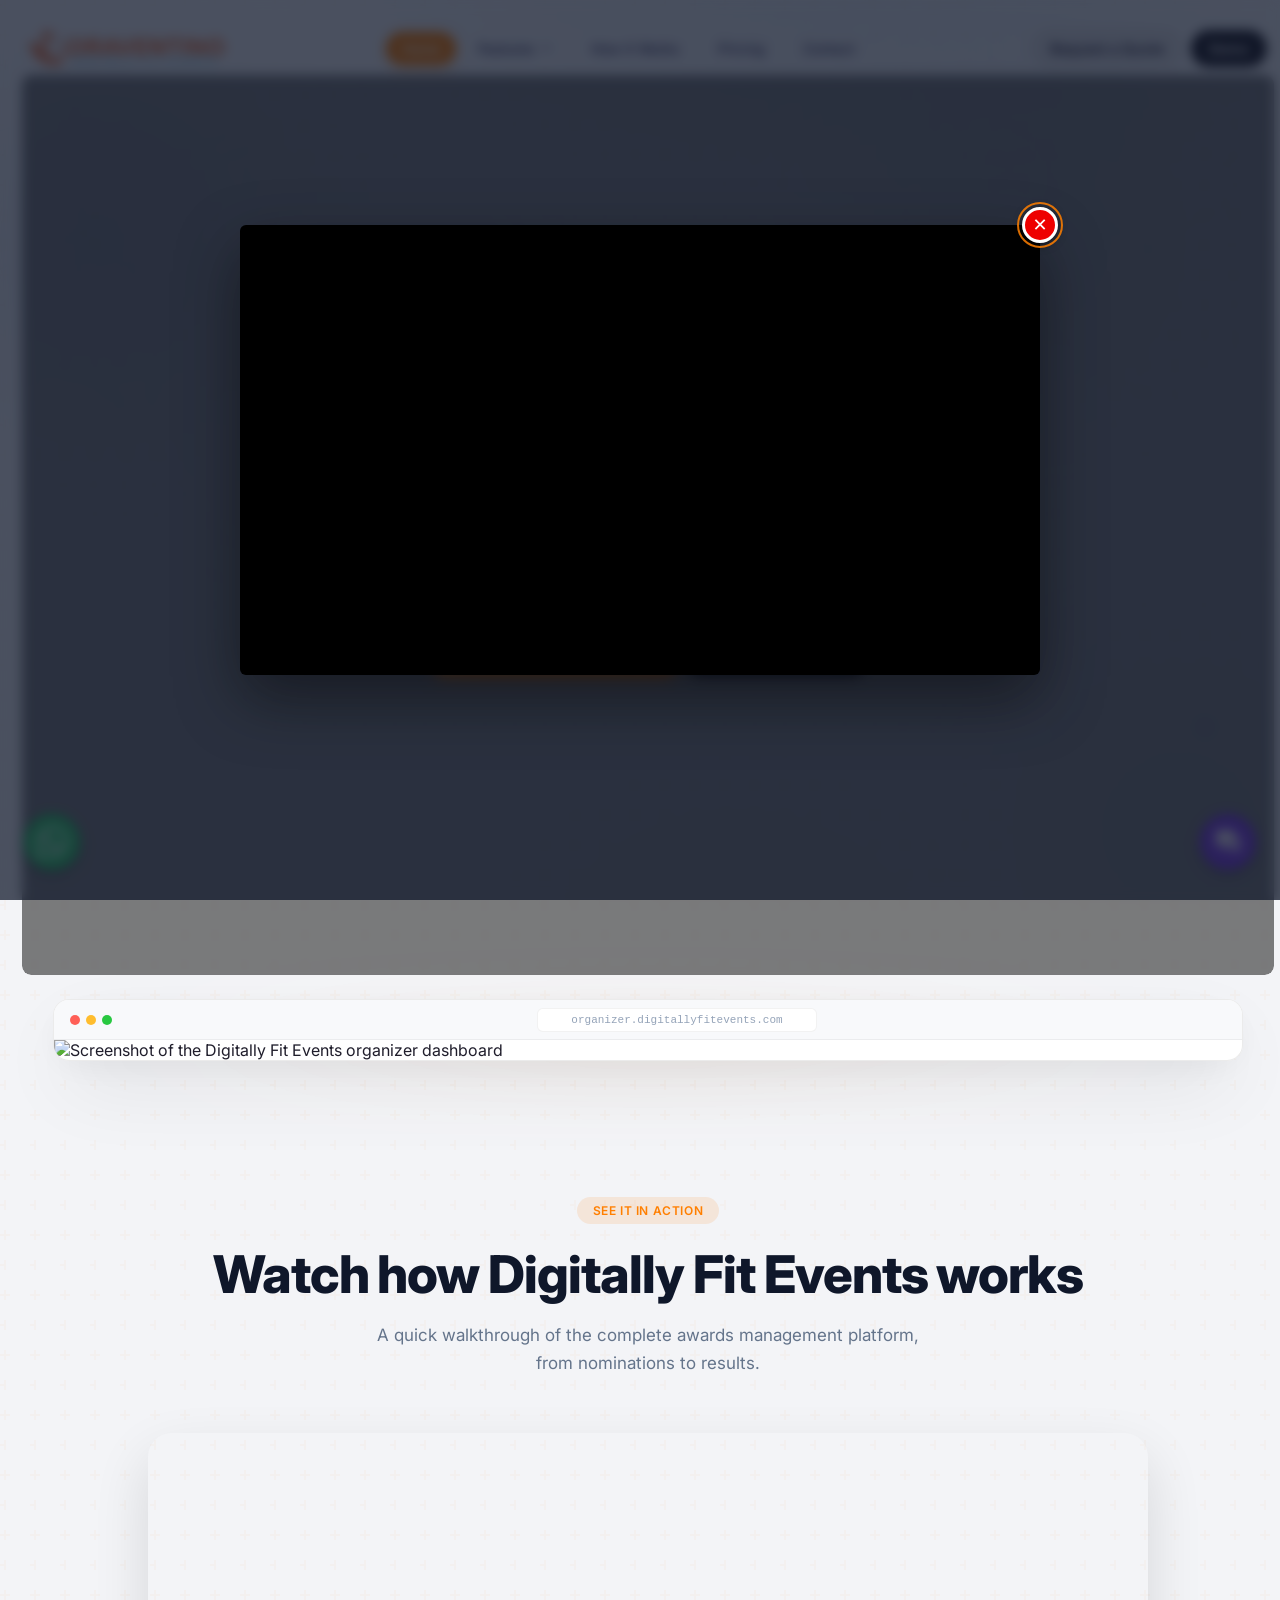
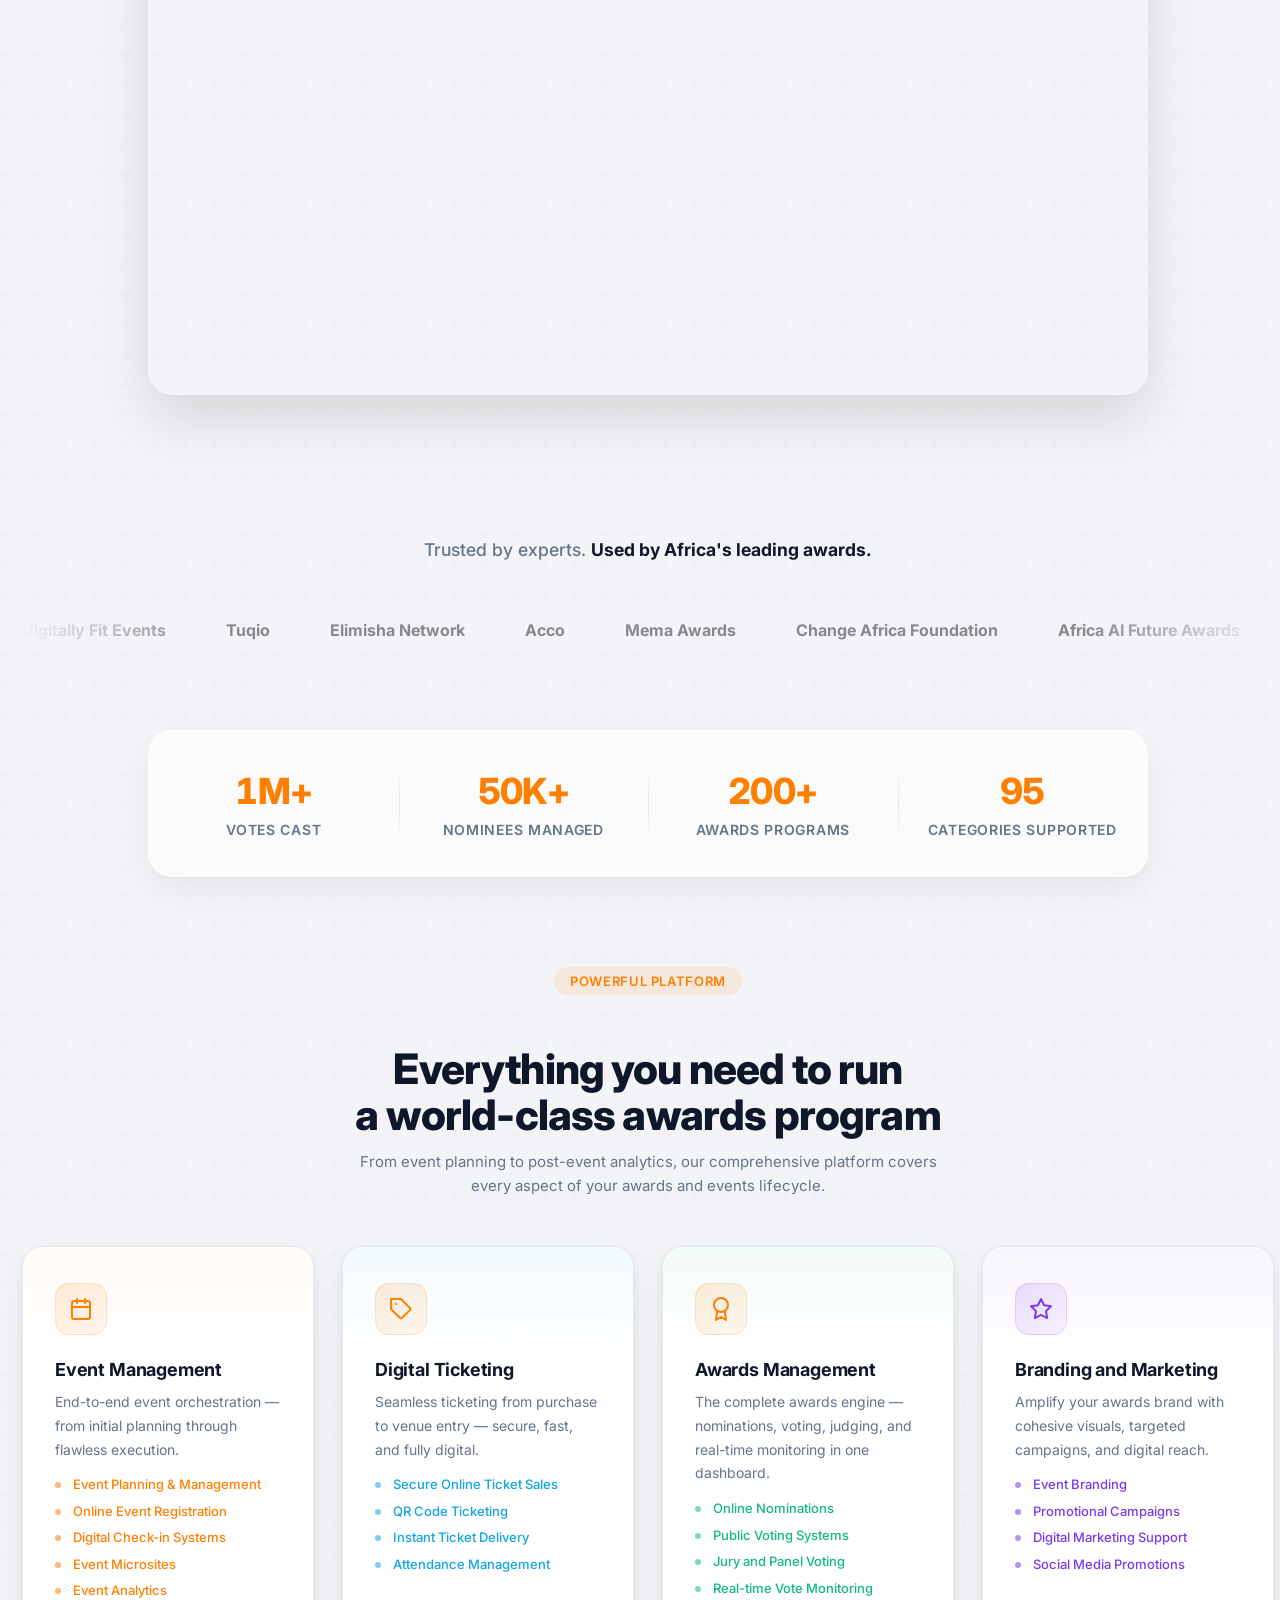
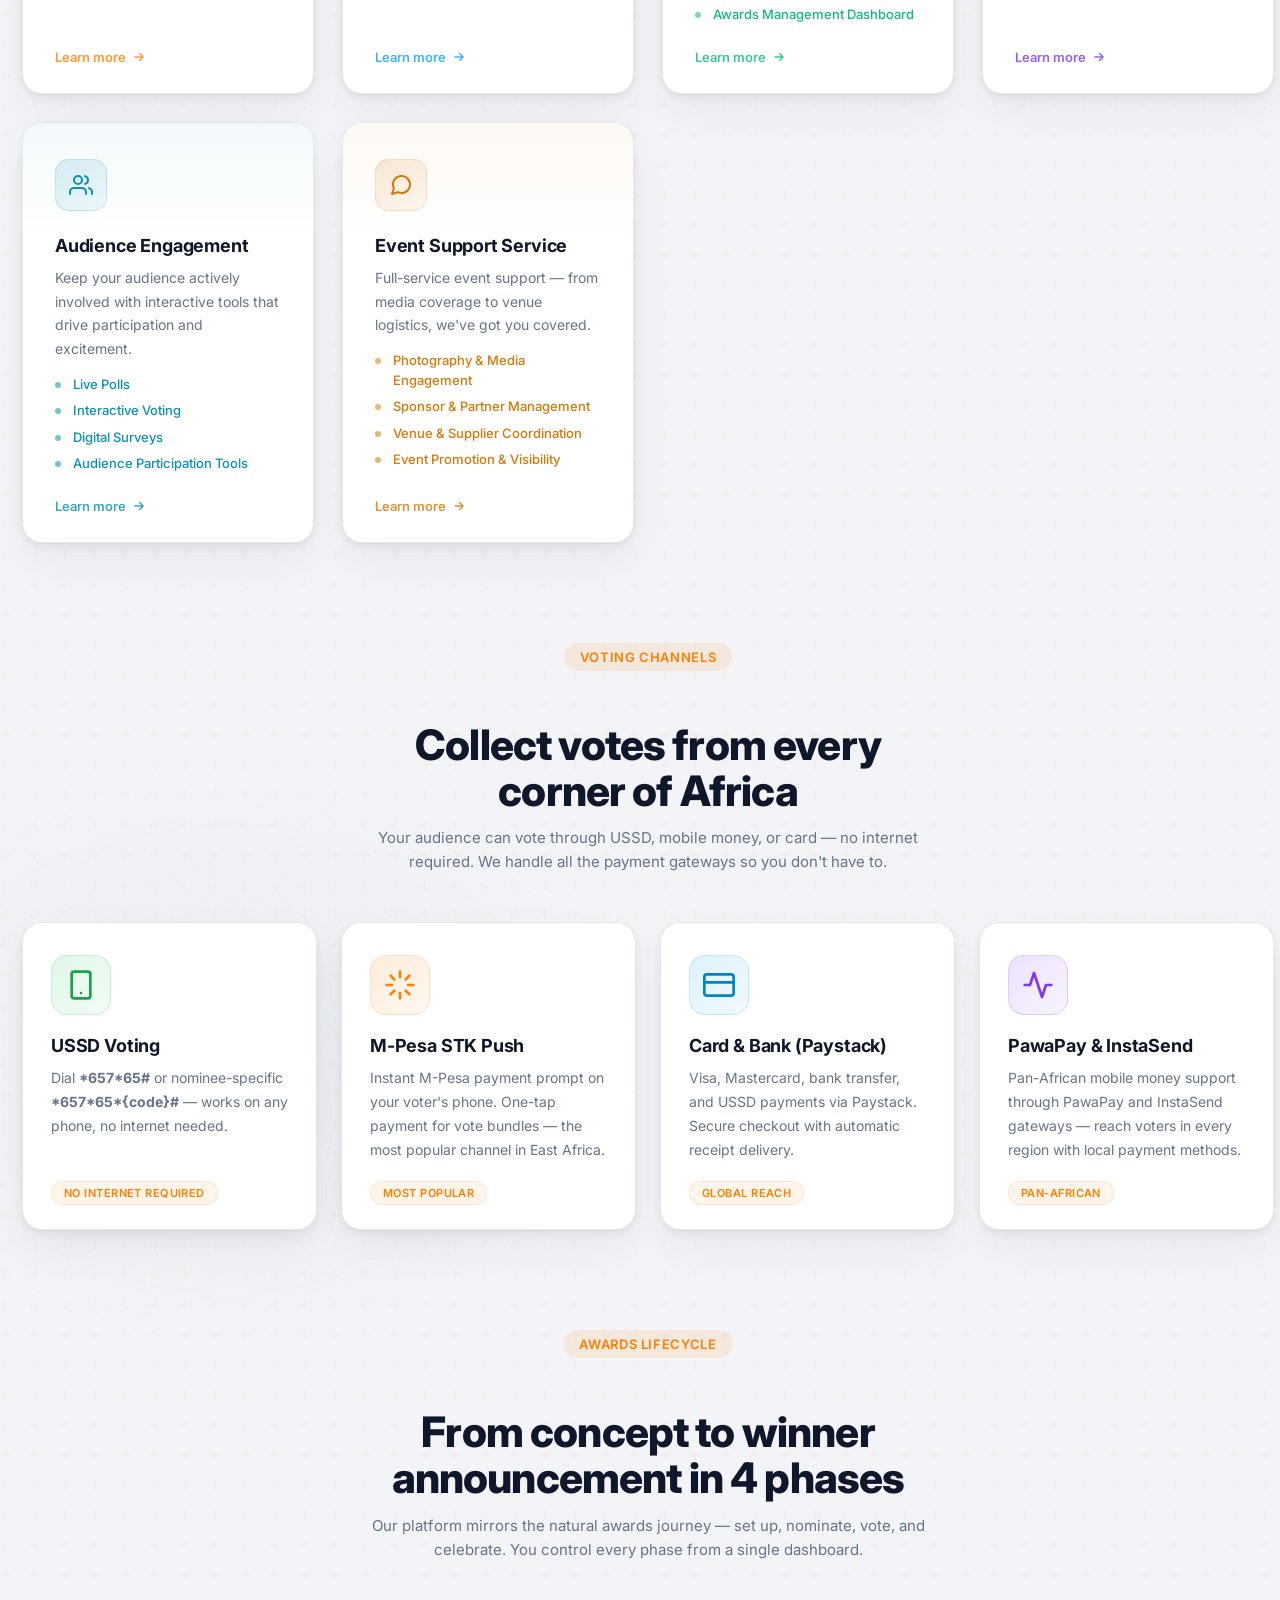
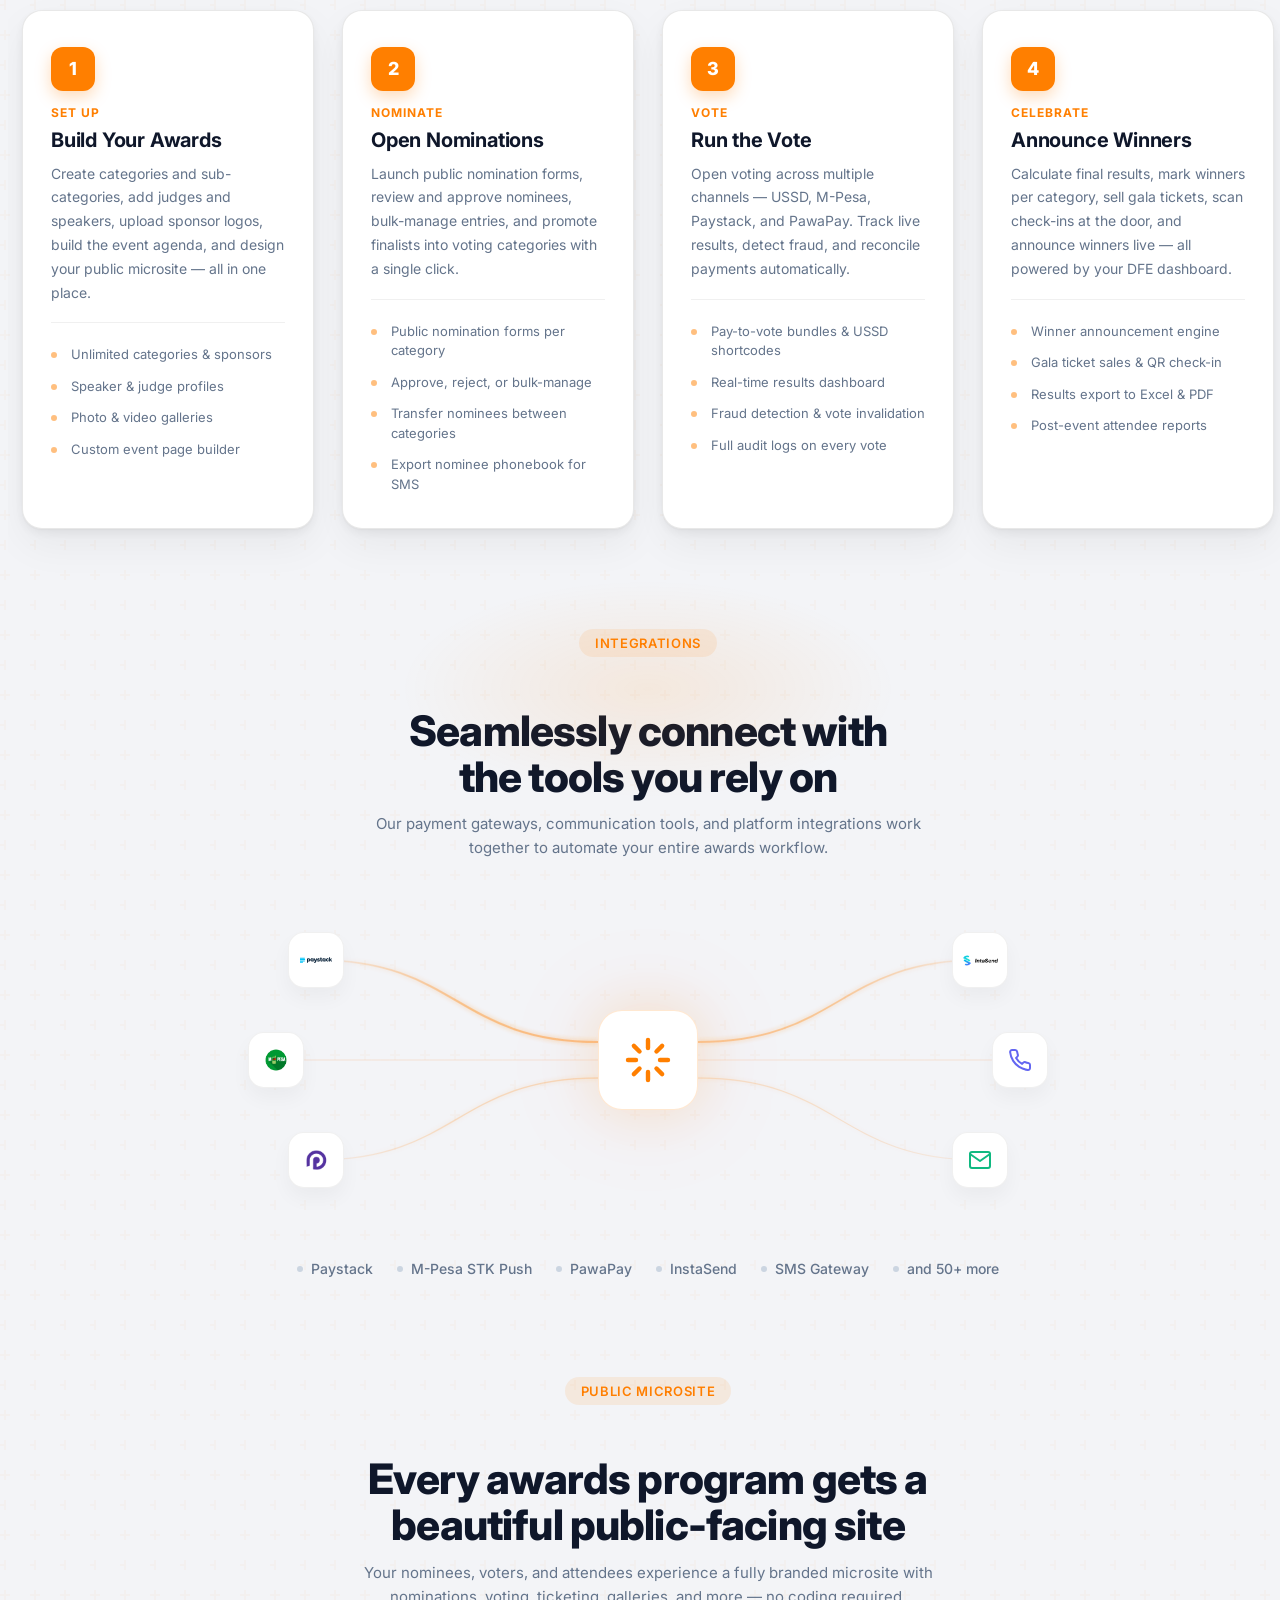
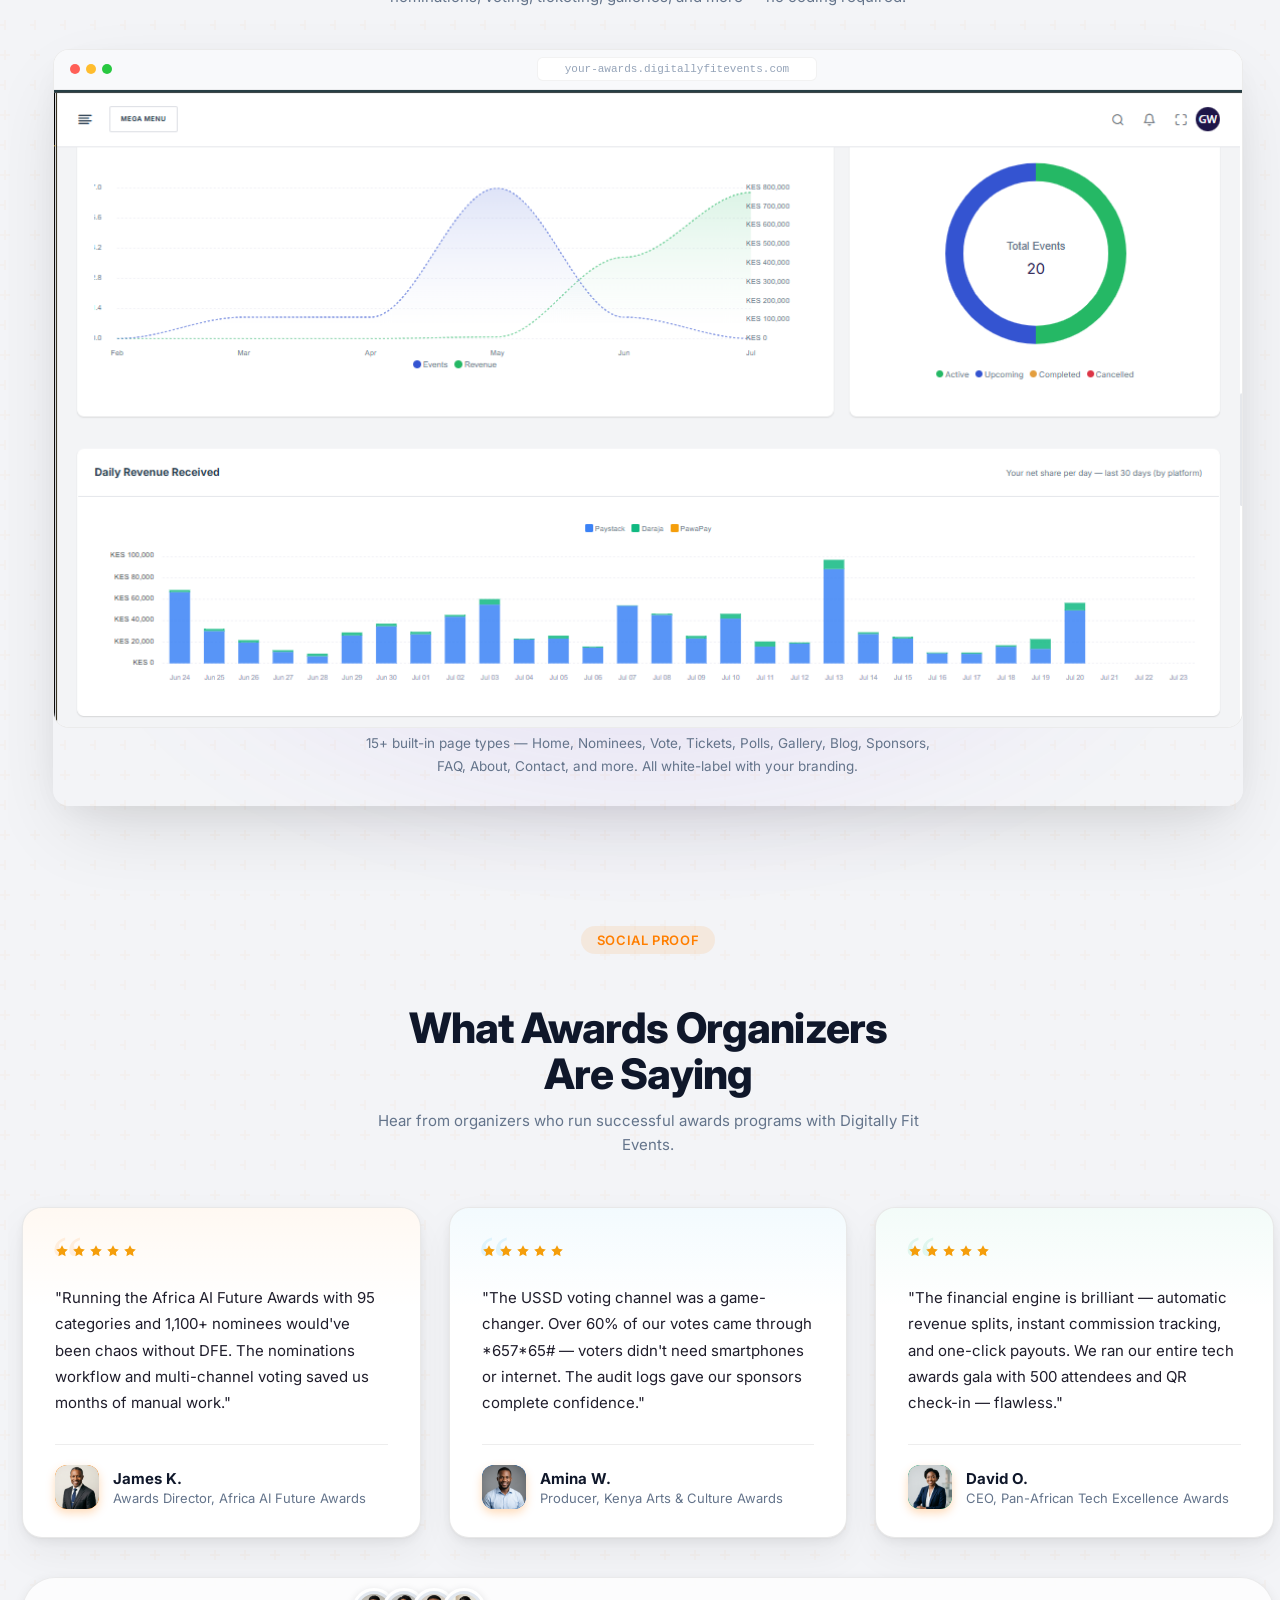
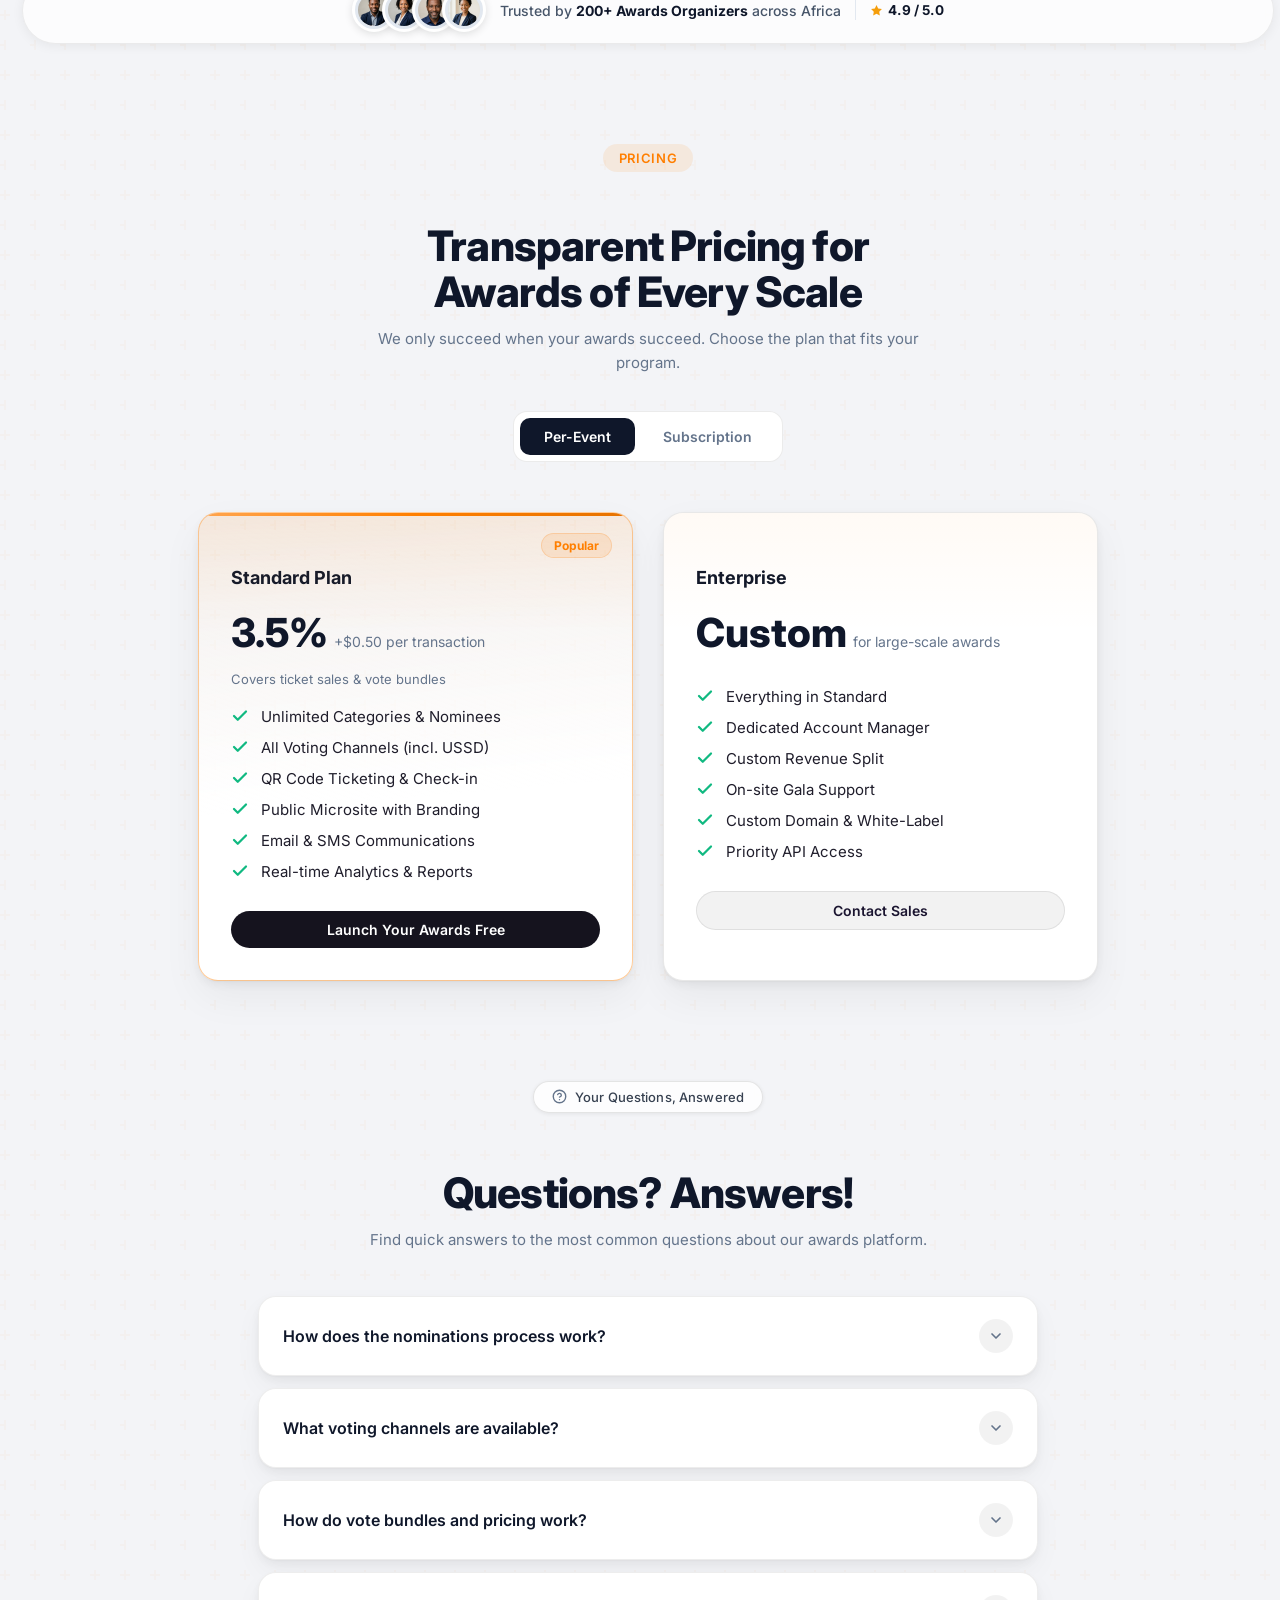
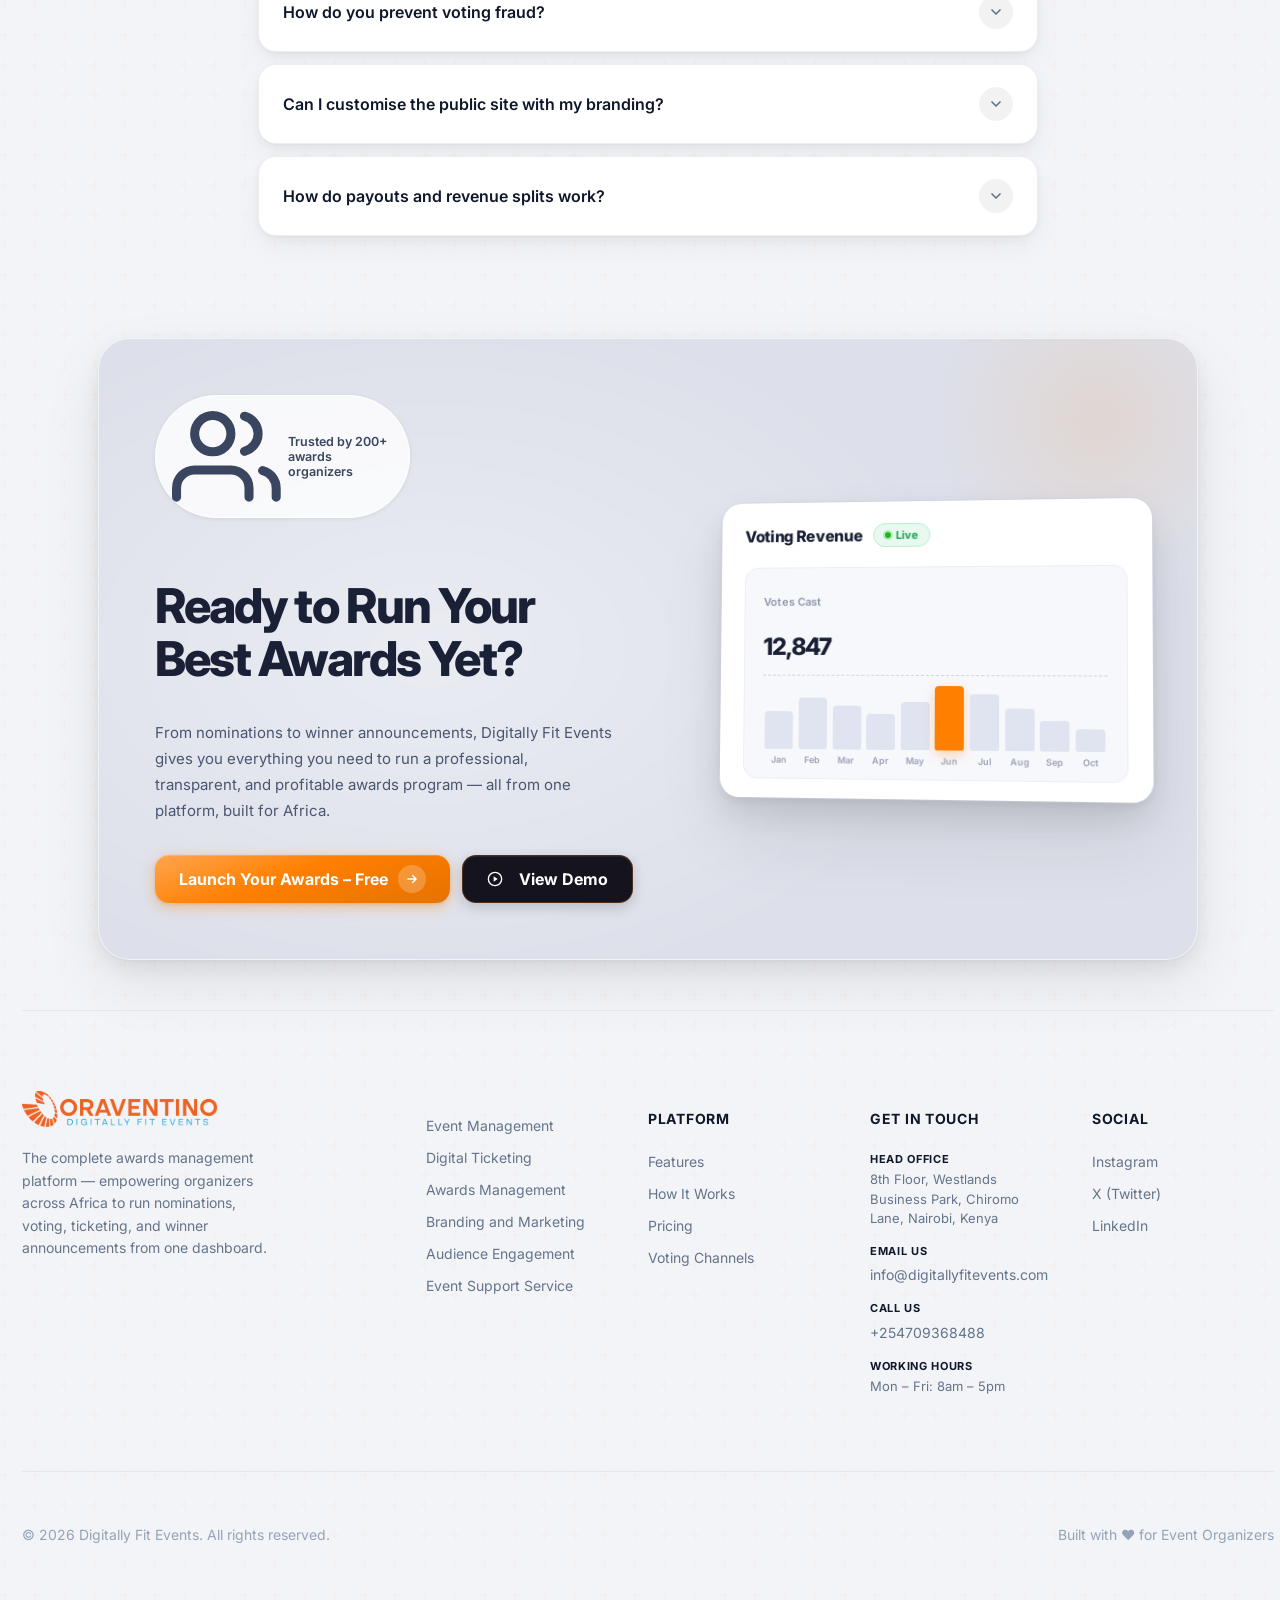
==== index.html @ ea4e795f "update on video" ====
<!DOCTYPE html>
<html lang="en">

<head>
  <meta charset="UTF-8" />
  <meta name="viewport" content="width=device-width, initial-scale=1.0" />
  <title>Digitally Fit Events — The Complete Awards Management Platform for Africa</title>
  <link rel="icon" type="image/png" href="logo-favicon.png" />
  <link rel="apple-touch-icon" href="logo-favicon.png" />
  <link rel="preconnect" href="https://fonts.googleapis.com" />
  <link rel="preconnect" href="https://fonts.gstatic.com" crossorigin />
  <link href="https://fonts.googleapis.com/css2?family=Instrument+Serif:ital,wght@0,400;0,700;1,400;1,700&family=Inter:wght@400;500;600;700;800&family=Open+Sans:wght@700&display=swap" rel="stylesheet" />
  <link href="https://fonts.googleapis.com/icon?family=Material+Icons" rel="stylesheet" />
  <link href="https://app.telvoip.io/web-chat.css" rel="stylesheet" />
  <link rel="stylesheet" href="main.css" />
  <script src="script.js" defer></script>
</head>

<body>
  <!-- Scroll Progress -->
  <div class="scroll-progress" id="scroll-progress" aria-hidden="true"></div>

  <!-- Decorative background overlays -->
  <div class="bg-overlays" aria-hidden="true">
    <span class="bokeh bokeh-1"></span>
    <span class="bokeh bokeh-2"></span>
    <span class="bokeh bokeh-3"></span>
    <span class="bokeh bokeh-4"></span>
    <span class="bokeh bokeh-5"></span>
    <span class="bokeh bokeh-6"></span>

    <!-- Constellation / mesh network SVG -->
    <svg class="mesh mesh-left" viewBox="0 0 400 400" preserveAspectRatio="none" aria-hidden="true">
      <g stroke="rgba(100,120,150,0.13)" stroke-width="0.8" fill="none">
        <path d="M20 60 L120 30 L210 90 L300 50 L380 110" />
        <path d="M40 200 L130 160 L220 230 L310 190 L380 260" />
        <path d="M20 340 L110 300 L200 360 L290 320 L380 380" />
        <path d="M120 30 L130 160 L110 300" />
        <path d="M210 90 L220 230 L200 360" />
        <path d="M300 50 L310 190 L290 320" />
      </g>
      <g fill="rgba(100,120,150,0.28)">
        <circle cx="20" cy="60" r="1.6" />
        <circle cx="120" cy="30" r="1.6" />
        <circle cx="210" cy="90" r="1.6" />
        <circle cx="300" cy="50" r="1.6" />
        <circle cx="380" cy="110" r="1.6" />
        <circle cx="40" cy="200" r="1.6" />
        <circle cx="130" cy="160" r="1.6" />
        <circle cx="220" cy="230" r="1.6" />
        <circle cx="310" cy="190" r="1.6" />
        <circle cx="380" cy="260" r="1.6" />
        <circle cx="20" cy="340" r="1.6" />
        <circle cx="110" cy="300" r="1.6" />
        <circle cx="200" cy="360" r="1.6" />
        <circle cx="290" cy="320" r="1.6" />
        <circle cx="380" cy="380" r="1.6" />
      </g>
    </svg>
    <svg class="mesh mesh-right" viewBox="0 0 400 400" preserveAspectRatio="none" aria-hidden="true">
      <g stroke="rgba(100,120,150,0.13)" stroke-width="0.8" fill="none">
        <path d="M30 40 L110 90 L210 40 L300 110 L380 60" />
        <path d="M30 180 L120 140 L220 200 L300 150 L380 220" />
        <path d="M30 330 L120 290 L210 350 L310 300 L380 360" />
        <path d="M110 90 L120 140 L120 290" />
        <path d="M210 40 L220 200 L210 350" />
        <path d="M300 110 L300 150 L310 300" />
      </g>
      <g fill="rgba(100,120,150,0.28)">
        <circle cx="30" cy="40" r="1.6" />
        <circle cx="110" cy="90" r="1.6" />
        <circle cx="210" cy="40" r="1.6" />
        <circle cx="300" cy="110" r="1.6" />
        <circle cx="380" cy="60" r="1.6" />
        <circle cx="30" cy="180" r="1.6" />
        <circle cx="120" cy="140" r="1.6" />
        <circle cx="220" cy="200" r="1.6" />
        <circle cx="300" cy="150" r="1.6" />
        <circle cx="380" cy="220" r="1.6" />
        <circle cx="30" cy="330" r="1.6" />
        <circle cx="120" cy="290" r="1.6" />
        <circle cx="210" cy="350" r="1.6" />
        <circle cx="310" cy="300" r="1.6" />
        <circle cx="380" cy="360" r="1.6" />
      </g>
    </svg>

    <!-- Decorative sparkle -->
    <svg class="sparkle" viewBox="0 0 24 24" aria-hidden="true">
      <path d="M12 2 L13.8 9.5 L21 12 L13.8 14.5 L12 22 L10.2 14.5 L3 12 L10.2 9.5 Z" fill="rgba(100,120,160,0.35)" />
    </svg>
  </div>

  <div class="page">
    <!-- ===================== Header ===================== -->
    <header class="site-header" role="banner">
      <a class="brand" href="#" aria-label="Digitally Fit Events home">
        <img src="dfe-logo.png" alt="Digitally Fit Events logo" class="brand-logo" />
      </a>

      <nav class="primary-nav" aria-label="Primary">
        <ul>
          <li><a href="#" class="nav-link is-active">Home</a></li>
          <li class="nav-item-dropdown">
            <button type="button" class="nav-link nav-dropdown-toggle" id="services-toggle" aria-expanded="false"
              aria-controls="services-menu" aria-haspopup="true">
              Features
              <svg class="nav-caret" width="13" height="13" viewBox="0 0 24 24" fill="none" stroke="currentColor"
                stroke-width="2.6" stroke-linecap="round" stroke-linejoin="round" aria-hidden="true">
                <polyline points="6 9 12 15 18 9" />
              </svg>
            </button>

            <div class="nav-dropdown-menu" id="services-menu" aria-labelledby="services-toggle">
              <div class="nav-dd-grid">
                <a class="nav-dd-item to-event-management" href="event-management.html">
                  <span class="nav-dd-icon">
                    <svg width="18" height="18" viewBox="0 0 24 24" fill="none" stroke="currentColor" stroke-width="2"
                      stroke-linecap="round" stroke-linejoin="round" aria-hidden="true">
                      <rect x="3" y="4" width="18" height="18" rx="2" ry="2" />
                      <line x1="16" y1="2" x2="16" y2="6" />
                      <line x1="8" y1="2" x2="8" y2="6" />
                      <line x1="3" y1="10" x2="21" y2="10" />
                    </svg>
                  </span>
                  <span class="nav-dd-body">
                    <span class="nav-dd-name">Event Management</span>
                    <span class="nav-dd-desc">Planning, registration and check-in</span>
                  </span>
                </a>

                <a class="nav-dd-item to-digital-ticketing" href="digital-ticketing.html">
                  <span class="nav-dd-icon">
                    <svg width="18" height="18" viewBox="0 0 24 24" fill="none" stroke="currentColor" stroke-width="2"
                      stroke-linecap="round" stroke-linejoin="round" aria-hidden="true">
                      <path d="M20.59 13.41l-7.17 7.17a2 2 0 0 1-2.83 0L2 12V2h10l8.59 8.59a2 2 0 0 1 0 2.82z" />
                      <line x1="7" y1="7" x2="7.01" y2="7" />
                    </svg>
                  </span>
                  <span class="nav-dd-body">
                    <span class="nav-dd-name">Digital Ticketing</span>
                    <span class="nav-dd-desc">QR tickets, checkout and entry</span>
                  </span>
                </a>

                <a class="nav-dd-item to-awards-management" href="awards-management.html">
                  <span class="nav-dd-icon">
                    <svg width="18" height="18" viewBox="0 0 24 24" fill="none" stroke="currentColor" stroke-width="2"
                      stroke-linecap="round" stroke-linejoin="round" aria-hidden="true">
                      <circle cx="12" cy="8" r="7" />
                      <polyline points="8.21 13.89 7 23 12 20 17 23 15.79 13.88" />
                    </svg>
                  </span>
                  <span class="nav-dd-body">
                    <span class="nav-dd-name">Awards Management</span>
                    <span class="nav-dd-desc">Nominations, voting and winners</span>
                  </span>
                </a>

                <a class="nav-dd-item to-branding-marketing" href="branding-marketing.html">
                  <span class="nav-dd-icon">
                    <svg width="18" height="18" viewBox="0 0 24 24" fill="none" stroke="currentColor" stroke-width="2"
                      stroke-linecap="round" stroke-linejoin="round" aria-hidden="true">
                      <polygon
                        points="12 2 15.09 8.26 22 9.27 17 14.14 18.18 21.02 12 17.77 5.82 21.02 7 14.14 2 9.27 8.91 8.26 12 2" />
                    </svg>
                  </span>
                  <span class="nav-dd-body">
                    <span class="nav-dd-name">Branding and Marketing</span>
                    <span class="nav-dd-desc">Microsites, campaigns and reach</span>
                  </span>
                </a>

                <a class="nav-dd-item to-audience-engagement" href="audience-engagement.html">
                  <span class="nav-dd-icon">
                    <svg width="18" height="18" viewBox="0 0 24 24" fill="none" stroke="currentColor" stroke-width="2"
                      stroke-linecap="round" stroke-linejoin="round" aria-hidden="true">
                      <path d="M17 21v-2a4 4 0 0 0-4-4H5a4 4 0 0 0-4 4v2" />
                      <circle cx="9" cy="7" r="4" />
                      <path d="M23 21v-2a4 4 0 0 0-3-3.87" />
                      <path d="M16 3.13a4 4 0 0 1 0 7.75" />
                    </svg>
                  </span>
                  <span class="nav-dd-body">
                    <span class="nav-dd-name">Audience Engagement</span>
                    <span class="nav-dd-desc">Live polls, surveys and voting</span>
                  </span>
                </a>

                <a class="nav-dd-item to-event-support" href="event-support.html">
                  <span class="nav-dd-icon">
                    <svg width="18" height="18" viewBox="0 0 24 24" fill="none" stroke="currentColor" stroke-width="2"
                      stroke-linecap="round" stroke-linejoin="round" aria-hidden="true">
                      <path
                        d="M21 11.5a8.38 8.38 0 0 1-.9 3.8 8.5 8.5 0 0 1-7.6 4.7 8.38 8.38 0 0 1-3.8-.9L3 21l1.9-5.7a8.38 8.38 0 0 1-.9-3.8 8.5 8.5 0 0 1 4.7-7.6 8.38 8.38 0 0 1 3.8-.9h.5a8.48 8.48 0 0 1 8 8v.5z" />
                    </svg>
                  </span>
                  <span class="nav-dd-body">
                    <span class="nav-dd-name">Event Support Service</span>
                    <span class="nav-dd-desc">Media, sponsors and logistics</span>
                  </span>
                </a>
              </div>

              <a class="nav-dd-all" href="#features">
                View all platform features
                <svg width="14" height="14" viewBox="0 0 24 24" fill="none" stroke="currentColor" stroke-width="2.5"
                  stroke-linecap="round" stroke-linejoin="round" aria-hidden="true">
                  <path d="M5 12h14M13 6l6 6-6 6" />
                </svg>
              </a>
            </div>
          </li>
          <li><a href="#how-it-works" class="nav-link">How It Works</a></li>
          <li><a href="#pricing" class="nav-link">Pricing</a></li>
          <li><a href="#contact" class="nav-link">Contact</a></li>
        </ul>
      </nav>

      <div class="header-actions">
        <a href="https://wa.me/254709368488" target="_blank" rel="noopener noreferrer" class="btn btn-ghost">Request a Quote</a>
        <a href="https://ai.digitallyfitevents.com" target="_blank" rel="noopener noreferrer" class="btn btn-dark">Demo</a>
      </div>

      <!-- Hamburger Menu Trigger (Mobile only) -->
      <button class="nav-toggle" id="nav-toggle" aria-label="Toggle navigation" aria-expanded="false">
        <span class="hamburger-bar bar-top"></span>
        <span class="hamburger-bar bar-middle"></span>
        <span class="hamburger-bar bar-bottom"></span>
      </button>
    </header>

    <!-- ===================== Mobile Overlay Menu ===================== -->
    <div class="mobile-menu-overlay" id="mobile-menu" aria-hidden="true">
      <div class="mobile-menu-inner">
        <div class="mobile-menu-header">
          <a class="brand" href="#" aria-label="Digitally Fit Events home">
            <img src="dfe-logo.png" alt="Digitally Fit Events logo" class="brand-logo" />
          </a>
          <button class="mobile-menu-close" id="mobile-menu-close" aria-label="Close menu">
            <svg viewBox="0 0 24 24" width="24" height="24" stroke="currentColor" stroke-width="2.5" fill="none"
              stroke-linecap="round" stroke-linejoin="round">
              <line x1="18" y1="6" x2="6" y2="18"></line>
              <line x1="6" y1="6" x2="18" y2="18"></line>
            </svg>
          </button>
        </div>

        <nav class="mobile-nav" aria-label="Mobile Primary">
          <ul>
            <li style="--i: 1;"><a href="#" class="mobile-nav-link is-active">Home</a></li>
            <li style="--i: 2;" class="mobile-nav-group">
              <button type="button" class="mobile-nav-trigger" id="mobile-services-toggle" aria-expanded="false"
                aria-controls="mobile-services">
                Features
                <svg class="mobile-nav-caret" width="18" height="18" viewBox="0 0 24 24" fill="none"
                  stroke="currentColor" stroke-width="2.6" stroke-linecap="round" stroke-linejoin="round"
                  aria-hidden="true">
                  <polyline points="6 9 12 15 18 9" />
                </svg>
              </button>
              <ul class="mobile-subnav" id="mobile-services">
                <li><a href="event-management.html" class="mobile-subnav-link">Event Management</a></li>
                <li><a href="digital-ticketing.html" class="mobile-subnav-link">Digital Ticketing</a></li>
                <li><a href="awards-management.html" class="mobile-subnav-link">Awards Management</a></li>
                <li><a href="branding-marketing.html" class="mobile-subnav-link">Branding and Marketing</a></li>
                <li><a href="audience-engagement.html" class="mobile-subnav-link">Audience Engagement</a></li>
                <li><a href="event-support.html" class="mobile-subnav-link">Event Support Service</a></li>
              </ul>
            </li>
            <li style="--i: 3;"><a href="#how-it-works" class="mobile-nav-link">How It Works</a></li>
            <li style="--i: 4;"><a href="#pricing" class="mobile-nav-link">Pricing</a></li>
            <li style="--i: 5;"><a href="#contact" class="mobile-nav-link">Contact</a></li>
          </ul>
        </nav>

        <div class="mobile-menu-footer">
          <a href="https://wa.me/254709368488" target="_blank" rel="noopener noreferrer" class="btn btn-ghost" style="--i: 6;">Request a Quote</a>
          <a href="https://wa.me/254709368488" target="_blank" rel="noopener noreferrer" class="btn btn-dark" style="--i: 7;">Request a Demo</a>
        </div>
      </div>
    </div>

    <!-- Hero -->
<section class="hero" aria-labelledby="hero-title">
  <!-- Video Background Container -->
  <div class="hero-video-background">
    <iframe
  src="https://www.youtube.com/embed/Kgh5jh4vXbw?autoplay=1&mute=1&loop=1&controls=0&playlist=Kgh5jh4vXbw&modestbranding=1&showinfo=0&rel=0&iv_load_policy=3&cc_load_policy=0&disablekb=1&fs=0&autohide=1"
  frameborder="0"
  allow="accelerometer; autoplay; clipboard-write; encrypted-media; gyroscope; picture-in-picture"
  allowfullscreen>
</iframe>

    <!-- Overlay  -->
    <div class="hero-overlay"></div>
  </div>
  <!-- Hero Content (sits on top of video) -->
  <div class="hero-content">
    <div class="hero-badge">
      <span class="badge-dot" aria-hidden="true"></span>
      Africa's #1 Voting & Awards Management Platform
    </div>

    <h1 id="hero-title" class="hero-title">
      RUN YOUR AWARDS.<br />END-TO-END.
      <span class="title-accent">#DIGITALLYFITEVENTS</span>
    </h1>

    <p class="hero-subtitle">Manage nominations, run multi-channel voting, sell tickets, and announce winners —
      all from one awards platform purpose-built for Africa.</p>

    <div class="hero-ctas">
      <a href="#lead-modal" class="cta-primary" data-lead-form>
        <span>Launch Your Awards</span>
        <span class="cta-arrow" aria-hidden="true">
          <svg viewBox="0 0 24 24" width="14" height="14">
            <path d="M5 12h13M13 6l6 6-6 6" fill="none" stroke="#fff" stroke-width="2.4" stroke-linecap="round"
              stroke-linejoin="round" />
          </svg>
        </span>
      </a>
      <a href="https://ai.digitallyfitevents.com" target="_blank" rel="noopener noreferrer" class="cta-secondary">
        <span>See a Demo</span>
        <span class="cta-arrow" aria-hidden="true">
          <svg viewBox="0 0 24 24" width="14" height="14">
            <path d="M5 12h13M13 6l6 6-6 6" fill="none" stroke="#fff" stroke-width="2.4" stroke-linecap="round"
              stroke-linejoin="round" />
          </svg>
        </span>
      </a>
    </div>
  </div>
</section>

    <!-- ===================== Product Screenshot ===================== -->
    <figure class="product-shot" aria-label="Awards management dashboard preview">
      <div class="browser-frame">
        <div class="browser-header">
          <div class="browser-dots">
            <span class="dot red"></span>
            <span class="dot yellow"></span>
            <span class="dot green"></span>
          </div>
          <div class="browser-address">organizer.digitallyfitevents.com</div>
        </div>
        <img src="page.png" alt="Screenshot of the Digitally Fit Events organizer dashboard" class="product-shot-img"
          loading="lazy" decoding="async" />
      </div>
    </figure>

    <!-- ===================== Video Demo Section ===================== -->
    <section class="video-section" id="video-demo" aria-label="Product demonstration video">
      <div class="video-container">
        <div class="video-header">
          <span class="video-label">See it in action</span>
          <h2 class="video-title">Watch how Digitally Fit Events works</h2>
          <p class="video-description">A quick walkthrough of the complete awards management platform, from nominations to results.</p>
        </div>
        <div class="video-wrapper">
          <div class="video-frame">
            <iframe
              width="100%"
              height="100%"
              src="https://www.youtube.com/embed/Kgh5jh4vXbw"
              title="Digitally Fit Events - Platform Demo"
              allow="accelerometer; autoplay; clipboard-write; encrypted-media; gyroscope; picture-in-picture"
              allowfullscreen
              loading="lazy">
            </iframe>
          </div>
        </div>
      </div>
    </section>

    <!-- ===================== Trusted By ===================== -->
    <section class="sp-section" aria-label="Trusted by leading organisations">
      <p class="sp-heading">
        Trusted by experts.
        <strong>Used by Africa's leading awards.</strong>
      </p>
      <div class="sp-track-wrap">
        <div class="sp-track" id="sp-track">
          <!-- Populated by JS -->
        </div>
      </div>
    </section>

    <!-- ===================== Stats Section ===================== -->
    <section class="stats-section">
      <div class="stats-grid">
        <div class="stat-card">
          <div class="stat-value">1M+</div>
          <div class="stat-label">Votes Cast</div>
        </div>
        <div class="stat-card">
          <div class="stat-value">50K+</div>
          <div class="stat-label">Nominees Managed</div>
        </div>
        <div class="stat-card">
          <div class="stat-value">200+</div>
          <div class="stat-label">Awards Programs</div>
        </div>
        <div class="stat-card">
          <div class="stat-value">95</div>
          <div class="stat-label">Categories Supported</div>
        </div>
      </div>
    </section>

    <!-- ===================== Features ===================== -->
    <section class="features" id="features">
      <span class="section-eyebrow">Powerful Platform</span>
      <h2 class="section-title">Everything you need to run<br />a world-class awards program</h2>
      <p class="section-subtitle">From event planning to post-event analytics, our comprehensive platform covers every aspect of your awards and events lifecycle.</p>

      <div class="features-grid">
        <!-- Feature 1: Event Management -->
        <div class="feature-card">
          <div class="feature-icon-box">
            <svg width="24" height="24" viewBox="0 0 24 24" fill="none" stroke="currentColor" stroke-width="2"
              stroke-linecap="round" stroke-linejoin="round">
              <rect x="3" y="4" width="18" height="18" rx="2" ry="2" />
              <line x1="16" y1="2" x2="16" y2="6" />
              <line x1="8" y1="2" x2="8" y2="6" />
              <line x1="3" y1="10" x2="21" y2="10" />
            </svg>
          </div>
          <h3 class="feature-title">Event Management</h3>
          <p class="feature-description">End-to-end event orchestration — from initial planning through flawless execution.</p>
          <ul class="feature-bullets">
            <li>Event Planning & Management</li>
            <li>Online Event Registration</li>
            <li>Digital Check-in Systems</li>
            <li>Event Microsites</li>
            <li>Event Analytics</li>
          </ul>
          <a href="event-management.html" class="feature-link" aria-label="Learn more about Event Management">
            Learn more
            <svg width="14" height="14" viewBox="0 0 24 24" fill="none" stroke="currentColor" stroke-width="2.5"
              stroke-linecap="round" stroke-linejoin="round">
              <path d="M5 12h14M13 6l6 6-6 6" />
            </svg>
          </a>
        </div>

        <!-- Feature 2: Digital Ticketing -->
        <div class="feature-card">
          <div class="feature-icon-box">
            <svg width="24" height="24" viewBox="0 0 24 24" fill="none" stroke="currentColor" stroke-width="2"
              stroke-linecap="round" stroke-linejoin="round">
              <path d="M20.59 13.41l-7.17 7.17a2 2 0 0 1-2.83 0L2 12V2h10l8.59 8.59a2 2 0 0 1 0 2.82z" />
              <line x1="7" y1="7" x2="7.01" y2="7" />
            </svg>
          </div>
          <h3 class="feature-title">Digital Ticketing</h3>
          <p class="feature-description">Seamless ticketing from purchase to venue entry — secure, fast, and fully digital.</p>
          <ul class="feature-bullets">
            <li>Secure Online Ticket Sales</li>
            <li>QR Code Ticketing</li>
            <li>Instant Ticket Delivery</li>
            <li>Attendance Management</li>
          </ul>
          <a href="digital-ticketing.html" class="feature-link" aria-label="Learn more about Digital Ticketing">
            Learn more
            <svg width="14" height="14" viewBox="0 0 24 24" fill="none" stroke="currentColor" stroke-width="2.5"
              stroke-linecap="round" stroke-linejoin="round">
              <path d="M5 12h14M13 6l6 6-6 6" />
            </svg>
          </a>
        </div>

        <!-- Feature 3: Awards Management -->
        <div class="feature-card">
          <div class="feature-icon-box">
            <svg width="24" height="24" viewBox="0 0 24 24" fill="none" stroke="currentColor" stroke-width="2"
              stroke-linecap="round" stroke-linejoin="round">
              <circle cx="12" cy="8" r="7" />
              <polyline points="8.21 13.89 7 23 12 20 17 23 15.79 13.88" />
            </svg>
          </div>
          <h3 class="feature-title">Awards Management</h3>
          <p class="feature-description">The complete awards engine — nominations, voting, judging, and real-time monitoring in one dashboard.</p>
          <ul class="feature-bullets">
            <li>Online Nominations</li>
            <li>Public Voting Systems</li>
            <li>Jury and Panel Voting</li>
            <li>Real-time Vote Monitoring</li>
            <li>Awards Management Dashboard</li>
          </ul>
          <a href="awards-management.html" class="feature-link" aria-label="Learn more about Awards Management">
            Learn more
            <svg width="14" height="14" viewBox="0 0 24 24" fill="none" stroke="currentColor" stroke-width="2.5"
              stroke-linecap="round" stroke-linejoin="round">
              <path d="M5 12h14M13 6l6 6-6 6" />
            </svg>
          </a>
        </div>

        <!-- Feature 4: Branding and Marketing -->
        <div class="feature-card">
          <div class="feature-icon-box">
            <svg width="24" height="24" viewBox="0 0 24 24" fill="none" stroke="currentColor" stroke-width="2"
              stroke-linecap="round" stroke-linejoin="round">
              <polygon points="12 2 15.09 8.26 22 9.27 17 14.14 18.18 21.02 12 17.77 5.82 21.02 7 14.14 2 9.27 8.91 8.26 12 2" />
            </svg>
          </div>
          <h3 class="feature-title">Branding and Marketing</h3>
          <p class="feature-description">Amplify your awards brand with cohesive visuals, targeted campaigns, and digital reach.</p>
          <ul class="feature-bullets">
            <li>Event Branding</li>
            <li>Promotional Campaigns</li>
            <li>Digital Marketing Support</li>
            <li>Social Media Promotions</li>
          </ul>
          <a href="branding-marketing.html" class="feature-link" aria-label="Learn more about Branding and Marketing">
            Learn more
            <svg width="14" height="14" viewBox="0 0 24 24" fill="none" stroke="currentColor" stroke-width="2.5"
              stroke-linecap="round" stroke-linejoin="round">
              <path d="M5 12h14M13 6l6 6-6 6" />
            </svg>
          </a>
        </div>

        <!-- Feature 5: Audience Engagement -->
        <div class="feature-card">
          <div class="feature-icon-box">
            <svg width="24" height="24" viewBox="0 0 24 24" fill="none" stroke="currentColor" stroke-width="2"
              stroke-linecap="round" stroke-linejoin="round">
              <path d="M17 21v-2a4 4 0 0 0-4-4H5a4 4 0 0 0-4 4v2" />
              <circle cx="9" cy="7" r="4" />
              <path d="M23 21v-2a4 4 0 0 0-3-3.87" />
              <path d="M16 3.13a4 4 0 0 1 0 7.75" />
            </svg>
          </div>
          <h3 class="feature-title">Audience Engagement</h3>
          <p class="feature-description">Keep your audience actively involved with interactive tools that drive participation and excitement.</p>
          <ul class="feature-bullets">
            <li>Live Polls</li>
            <li>Interactive Voting</li>
            <li>Digital Surveys</li>
            <li>Audience Participation Tools</li>
          </ul>
          <a href="audience-engagement.html" class="feature-link" aria-label="Learn more about Audience Engagement">
            Learn more
            <svg width="14" height="14" viewBox="0 0 24 24" fill="none" stroke="currentColor" stroke-width="2.5"
              stroke-linecap="round" stroke-linejoin="round">
              <path d="M5 12h14M13 6l6 6-6 6" />
            </svg>
          </a>
        </div>

        <!-- Feature 6: Event Support Service -->
        <div class="feature-card">
          <div class="feature-icon-box">
            <svg width="24" height="24" viewBox="0 0 24 24" fill="none" stroke="currentColor" stroke-width="2"
              stroke-linecap="round" stroke-linejoin="round">
              <path d="M21 11.5a8.38 8.38 0 0 1-.9 3.8 8.5 8.5 0 0 1-7.6 4.7 8.38 8.38 0 0 1-3.8-.9L3 21l1.9-5.7a8.38 8.38 0 0 1-.9-3.8 8.5 8.5 0 0 1 4.7-7.6 8.38 8.38 0 0 1 3.8-.9h.5a8.48 8.48 0 0 1 8 8v.5z" />
            </svg>
          </div>
          <h3 class="feature-title">Event Support Service</h3>
          <p class="feature-description">Full-service event support — from media coverage to venue logistics, we've got you covered.</p>
          <ul class="feature-bullets">
            <li>Photography & Media Engagement</li>
            <li>Sponsor & Partner Management</li>
            <li>Venue & Supplier Coordination</li>
            <li>Event Promotion & Visibility</li>
          </ul>
          <a href="event-support.html" class="feature-link" aria-label="Learn more about Event Support Service">
            Learn more
            <svg width="14" height="14" viewBox="0 0 24 24" fill="none" stroke="currentColor" stroke-width="2.5"
              stroke-linecap="round" stroke-linejoin="round">
              <path d="M5 12h14M13 6l6 6-6 6" />
            </svg>
          </a>
        </div>
      </div>
    </section>

    <!-- ===================== Voting Channels Showcase ===================== -->
    <section class="voting-channels" id="voting-channels">
      <span class="section-eyebrow">Voting Channels</span>
      <h2 class="section-title">Collect votes from every<br />corner of Africa</h2>
      <p class="section-subtitle">Your audience can vote through USSD, mobile money, or card — no internet required.
        We handle all the payment gateways so you don't have to.</p>

      <div class="channels-grid">
        <div class="channel-card">
          <div class="channel-icon channel-ussd">
            <svg width="32" height="32" viewBox="0 0 24 24" fill="none" stroke="currentColor" stroke-width="2"
              stroke-linecap="round" stroke-linejoin="round">
              <rect x="5" y="2" width="14" height="20" rx="2" ry="2" />
              <line x1="12" y1="18" x2="12.01" y2="18" />
            </svg>
          </div>
          <h3 class="channel-title">USSD Voting</h3>
          <p class="channel-desc">Dial <strong>*657*65#</strong> or nominee-specific <strong>*657*65*{code}#</strong>
            — works on any phone, no internet needed.</p>
          <span class="channel-badge">No Internet Required</span>
        </div>

        <div class="channel-card">
          <div class="channel-icon channel-mpesa">
            <svg width="32" height="32" viewBox="0 0 24 24" fill="none" stroke="currentColor" stroke-width="2"
              stroke-linecap="round" stroke-linejoin="round">
              <path d="M12 2v4M12 18v4M4.93 4.93l2.83 2.83M16.24 16.24l2.83 2.83M2 12h4M18 12h4M4.93 19.07l2.83-2.83M16.24 7.76l2.83-2.83" />
            </svg>
          </div>
          <h3 class="channel-title">M-Pesa STK Push</h3>
          <p class="channel-desc">Instant M-Pesa payment prompt on your voter's phone. One-tap payment for vote bundles
            — the most popular channel in East Africa.</p>
          <span class="channel-badge">Most Popular</span>
        </div>

        <div class="channel-card">
          <div class="channel-icon channel-paystack">
            <svg width="32" height="32" viewBox="0 0 24 24" fill="none" stroke="currentColor" stroke-width="2"
              stroke-linecap="round" stroke-linejoin="round">
              <rect x="1" y="4" width="22" height="16" rx="2" ry="2" />
              <line x1="1" y1="10" x2="23" y2="10" />
            </svg>
          </div>
          <h3 class="channel-title">Card & Bank (Paystack)</h3>
          <p class="channel-desc">Visa, Mastercard, bank transfer, and USSD payments via Paystack. Secure checkout with
            automatic receipt delivery.</p>
          <span class="channel-badge">Global Reach</span>
        </div>

        <div class="channel-card">
          <div class="channel-icon channel-pawa">
            <svg width="32" height="32" viewBox="0 0 24 24" fill="none" stroke="currentColor" stroke-width="2"
              stroke-linecap="round" stroke-linejoin="round">
              <polyline points="22 12 18 12 15 21 9 3 6 12 2 12" />
            </svg>
          </div>
          <h3 class="channel-title">PawaPay & InstaSend</h3>
          <p class="channel-desc">Pan-African mobile money support through PawaPay and InstaSend gateways — reach voters
            in every region with local payment methods.</p>
          <span class="channel-badge">Pan-African</span>
        </div>
      </div>
    </section>

    <!-- ===================== Awards Lifecycle (How it works) ===================== -->
    <section class="lifecycle-section" id="how-it-works">
      <span class="section-eyebrow">Awards Lifecycle</span>
      <h2 class="section-title">From concept to winner<br />announcement in 4 phases</h2>
      <p class="section-subtitle">Our platform mirrors the natural awards journey — set up, nominate, vote, and celebrate.
        You control every phase from a single dashboard.</p>

      <div class="lifecycle-grid">
        <div class="lifecycle-card">
          <div class="lifecycle-number">1</div>
          <div class="lifecycle-phase">Set Up</div>
          <h3 class="lifecycle-title">Build Your Awards</h3>
          <p class="lifecycle-desc">Create categories and sub-categories, add judges and speakers, upload sponsor logos,
            build the event agenda, and design your public microsite — all in one place.</p>
          <ul class="lifecycle-features">
            <li>Unlimited categories & sponsors</li>
            <li>Speaker & judge profiles</li>
            <li>Photo & video galleries</li>
            <li>Custom event page builder</li>
          </ul>
        </div>

        <div class="lifecycle-card">
          <div class="lifecycle-number">2</div>
          <div class="lifecycle-phase">Nominate</div>
          <h3 class="lifecycle-title">Open Nominations</h3>
          <p class="lifecycle-desc">Launch public nomination forms, review and approve nominees, bulk-manage entries,
            and promote finalists into voting categories with a single click.</p>
          <ul class="lifecycle-features">
            <li>Public nomination forms per category</li>
            <li>Approve, reject, or bulk-manage</li>
            <li>Transfer nominees between categories</li>
            <li>Export nominee phonebook for SMS</li>
          </ul>
        </div>

        <div class="lifecycle-card">
          <div class="lifecycle-number">3</div>
          <div class="lifecycle-phase">Vote</div>
          <h3 class="lifecycle-title">Run the Vote</h3>
          <p class="lifecycle-desc">Open voting across multiple channels — USSD, M-Pesa, Paystack, and PawaPay. Track live
            results, detect fraud, and reconcile payments automatically.</p>
          <ul class="lifecycle-features">
            <li>Pay-to-vote bundles & USSD shortcodes</li>
            <li>Real-time results dashboard</li>
            <li>Fraud detection & vote invalidation</li>
            <li>Full audit logs on every vote</li>
          </ul>
        </div>

        <div class="lifecycle-card">
          <div class="lifecycle-number">4</div>
          <div class="lifecycle-phase">Celebrate</div>
          <h3 class="lifecycle-title">Announce Winners</h3>
          <p class="lifecycle-desc">Calculate final results, mark winners per category, sell gala tickets, scan check-ins
            at the door, and announce winners live — all powered by your DFE dashboard.</p>
          <ul class="lifecycle-features">
            <li>Winner announcement engine</li>
            <li>Gala ticket sales & QR check-in</li>
            <li>Results export to Excel & PDF</li>
            <li>Post-event attendee reports</li>
          </ul>
        </div>
      </div>
    </section>

    <!-- ===================== Integrations ===================== -->
    <section class="integrations" id="integrations">
      <span class="section-eyebrow">Integrations</span>
      <h2 class="section-title">Seamlessly connect with<br />the tools you rely on</h2>
      <p class="section-subtitle">Our payment gateways, communication tools, and platform integrations work together
        to automate your entire awards workflow.</p>

      <div class="diagram" id="diagram">
        <div class="hub" id="hub">
          <svg class="hub-icon" width="48" height="48" viewBox="0 0 24 24" fill="none" stroke="currentColor"
            stroke-width="2.2" stroke-linecap="round">
            <path
              d="M12 2v4M12 18v4M4.93 4.93l2.83 2.83M16.24 16.24l2.83 2.83M2 12h4M18 12h4M4.93 19.07l2.83-2.83M16.24 7.76l2.83-2.83" />
          </svg>
        </div>

        <div class="icon-card card-tl" title="Paystack">
          <img src="paystack.svg" alt="Paystack" width="32" height="32" />
        </div>
        <div class="icon-card card-ml" title="M-Pesa">
          <img src="mpesa.png" alt="M-Pesa" width="36" height="36" />
        </div>
        <div class="icon-card card-bl" title="PawaPay">
          <img src="pawapay.png" alt="PawaPay" width="32" height="32" />
        </div>
        <div class="icon-card card-tr" title="InstaSend">
          <img src="instasend.png" alt="InstaSend" width="36" height="36" />
        </div>
        <div class="icon-card card-mr" title="SMS Gateway">
          <svg width="24" height="24" viewBox="0 0 24 24" fill="none" stroke="#6366f1" stroke-width="2" stroke-linecap="round" stroke-linejoin="round">
            <path d="M22 16.92v3a2 2 0 0 1-2.18 2 19.79 19.79 0 0 1-8.63-3.07 19.5 19.5 0 0 1-6-6 19.79 19.79 0 0 1-3.07-8.67A2 2 0 0 1 4.11 2h3a2 2 0 0 1 2 1.72 12.84 12.84 0 0 0 .7 2.81 2 2 0 0 1-.45 2.11L8.09 9.91a16 16 0 0 0 6 6l1.27-1.27a2 2 0 0 1 2.11-.45 12.84 12.84 0 0 0 2.81.7A2 2 0 0 1 22 16.92z" />
          </svg>
        </div>
        <div class="icon-card card-br" title="Email">
          <svg width="24" height="24" viewBox="0 0 24 24" fill="none" stroke="#10b981" stroke-width="2" stroke-linecap="round" stroke-linejoin="round">
            <path d="M4 4h16c1.1 0 2 .9 2 2v12c0 1.1-.9 2-2 2H4c-1.1 0-2-.9-2-2V6c0-1.1.9-2 2-2z" />
            <polyline points="22,6 12,13 2,6" />
          </svg>
        </div>

        <svg class="connector-svg" id="connector-svg"></svg>
      </div>

      <div class="integrations-list">
        <div class="int-item"><span class="int-dot"></span>Paystack</div>
        <div class="int-item"><span class="int-dot"></span>M-Pesa STK Push</div>
        <div class="int-item"><span class="int-dot"></span>PawaPay</div>
        <div class="int-item"><span class="int-dot"></span>InstaSend</div>
        <div class="int-item"><span class="int-dot"></span>SMS Gateway</div>
        <div class="int-item"><span class="int-dot"></span>and 50+ more</div>
      </div>
    </section>

    <!-- ===================== Public Microsite Preview ===================== -->
    <section class="microsite-section" id="microsite">
      <span class="section-eyebrow">Public Microsite</span>
      <h2 class="section-title">Every awards program gets a<br />beautiful public-facing site</h2>
      <p class="section-subtitle">Your nominees, voters, and attendees experience a fully branded microsite with
        nominations, voting, ticketing, galleries, and more — no coding required.</p>

      <figure class="microsite-preview" aria-label="Awards public microsite preview">
        <div class="browser-frame microsite-frame">
          <div class="browser-header">
            <div class="browser-dots">
              <span class="dot red"></span>
              <span class="dot yellow"></span>
              <span class="dot green"></span>
            </div>
            <div class="browser-address">your-awards.digitallyfitevents.com</div>
          </div>
          <img src="dashboard.png" alt="Screenshot of the awards public microsite with nominations, voting, ticketing, and galleries" class="product-shot-img" loading="lazy" decoding="async" />
        </div>
        <p class="microsite-caption">15+ built-in page types — Home, Nominees, Vote, Tickets, Polls, Gallery, Blog,
          Sponsors, FAQ, About, Contact, and more. All white-label with your branding.</p>
      </figure>
    </section>

    <!-- ===================== Testimonials ===================== -->
    <section class="testimonials" id="testimonials">
      <span class="section-eyebrow">Social Proof</span>
      <h2 class="section-title">What Awards Organizers<br />Are Saying</h2>
      <p class="section-subtitle">Hear from organizers who run successful awards programs with Digitally Fit Events.</p>

      <div class="testimonials-grid">
        <!-- Card 1 — Awards Director -->
        <div class="testimonial-card">
          <div class="testimonial-stars" aria-label="5 out of 5 stars">
            <svg width="14" height="14" viewBox="0 0 24 24" fill="#f59e0b">
              <path d="M12 2l3.09 6.26L22 9.27l-5 4.87 1.18 6.88L12 17.77l-6.18 3.25L7 14.14 2 9.27l6.91-1.01L12 2z" />
            </svg>
            <svg width="14" height="14" viewBox="0 0 24 24" fill="#f59e0b">
              <path d="M12 2l3.09 6.26L22 9.27l-5 4.87 1.18 6.88L12 17.77l-6.18 3.25L7 14.14 2 9.27l6.91-1.01L12 2z" />
            </svg>
            <svg width="14" height="14" viewBox="0 0 24 24" fill="#f59e0b">
              <path d="M12 2l3.09 6.26L22 9.27l-5 4.87 1.18 6.88L12 17.77l-6.18 3.25L7 14.14 2 9.27l6.91-1.01L12 2z" />
            </svg>
            <svg width="14" height="14" viewBox="0 0 24 24" fill="#f59e0b">
              <path d="M12 2l3.09 6.26L22 9.27l-5 4.87 1.18 6.88L12 17.77l-6.18 3.25L7 14.14 2 9.27l6.91-1.01L12 2z" />
            </svg>
            <svg width="14" height="14" viewBox="0 0 24 24" fill="#f59e0b">
              <path d="M12 2l3.09 6.26L22 9.27l-5 4.87 1.18 6.88L12 17.77l-6.18 3.25L7 14.14 2 9.27l6.91-1.01L12 2z" />
            </svg>
          </div>
          <p class="quote-text">"Running the Africa AI Future Awards with 95 categories and 1,100+ nominees would've been
            chaos without DFE. The nominations workflow and multi-channel voting saved us months of manual work."</p>
          <div class="testimonial-author">
            <div class="author-avatar" style="padding:0;overflow:hidden;">
              <img src="avatar_frank.png" alt="James"
                style="width:100%;height:100%;object-fit:cover;border-radius:12px;"
                onerror="this.parentElement.textContent='J';this.parentElement.style.display='flex';this.parentElement.style.alignItems='center';this.parentElement.style.justifyContent='center';this.parentElement.style.background='linear-gradient(135deg,#7c3aed,#a78bfa)';this.parentElement.style.color='#fff';this.parentElement.style.fontSize='17px';this.parentElement.style.fontWeight='700';" />
            </div>
            <div>
              <div class="author-name">James K.</div>
              <div class="author-role">Awards Director, Africa AI Future Awards</div>
            </div>
          </div>
        </div>

        <!-- Card 2 — Event Producer -->
        <div class="testimonial-card">
          <div class="testimonial-stars" aria-label="5 out of 5 stars">
            <svg width="14" height="14" viewBox="0 0 24 24" fill="#f59e0b">
              <path d="M12 2l3.09 6.26L22 9.27l-5 4.87 1.18 6.88L12 17.77l-6.18 3.25L7 14.14 2 9.27l6.91-1.01L12 2z" />
            </svg>
            <svg width="14" height="14" viewBox="0 0 24 24" fill="#f59e0b">
              <path d="M12 2l3.09 6.26L22 9.27l-5 4.87 1.18 6.88L12 17.77l-6.18 3.25L7 14.14 2 9.27l6.91-1.01L12 2z" />
            </svg>
            <svg width="14" height="14" viewBox="0 0 24 24" fill="#f59e0b">
              <path d="M12 2l3.09 6.26L22 9.27l-5 4.87 1.18 6.88L12 17.77l-6.18 3.25L7 14.14 2 9.27l6.91-1.01L12 2z" />
            </svg>
            <svg width="14" height="14" viewBox="0 0 24 24" fill="#f59e0b">
              <path d="M12 2l3.09 6.26L22 9.27l-5 4.87 1.18 6.88L12 17.77l-6.18 3.25L7 14.14 2 9.27l6.91-1.01L12 2z" />
            </svg>
            <svg width="14" height="14" viewBox="0 0 24 24" fill="#f59e0b">
              <path d="M12 2l3.09 6.26L22 9.27l-5 4.87 1.18 6.88L12 17.77l-6.18 3.25L7 14.14 2 9.27l6.91-1.01L12 2z" />
            </svg>
          </div>
          <p class="quote-text">"The USSD voting channel was a game-changer. Over 60% of our votes came through *657*65#
            — voters didn't need smartphones or internet. The audit logs gave our sponsors complete confidence."</p>
          <div class="testimonial-author">
            <div class="author-avatar" style="padding:0;overflow:hidden;background:#0056b3;">
              <img src="avatar_fredrick.png" alt="Amina"
                style="width:100%;height:100%;object-fit:cover;border-radius:12px;"
                onerror="this.parentElement.textContent='A';this.parentElement.style.display='flex';this.parentElement.style.alignItems='center';this.parentElement.style.justifyContent='center';this.parentElement.style.color='#fff';this.parentElement.style.fontSize='17px';this.parentElement.style.fontWeight='700';" />
            </div>
            <div>
              <div class="author-name">Amina W.</div>
              <div class="author-role">Producer, Kenya Arts & Culture Awards</div>
            </div>
          </div>
        </div>

        <!-- Card 3 — Tech Awards CEO -->
        <div class="testimonial-card">
          <div class="testimonial-stars" aria-label="5 out of 5 stars">
            <svg width="14" height="14" viewBox="0 0 24 24" fill="#f59e0b">
              <path d="M12 2l3.09 6.26L22 9.27l-5 4.87 1.18 6.88L12 17.77l-6.18 3.25L7 14.14 2 9.27l6.91-1.01L12 2z" />
            </svg>
            <svg width="14" height="14" viewBox="0 0 24 24" fill="#f59e0b">
              <path d="M12 2l3.09 6.26L22 9.27l-5 4.87 1.18 6.88L12 17.77l-6.18 3.25L7 14.14 2 9.27l6.91-1.01L12 2z" />
            </svg>
            <svg width="14" height="14" viewBox="0 0 24 24" fill="#f59e0b">
              <path d="M12 2l3.09 6.26L22 9.27l-5 4.87 1.18 6.88L12 17.77l-6.18 3.25L7 14.14 2 9.27l6.91-1.01L12 2z" />
            </svg>
            <svg width="14" height="14" viewBox="0 0 24 24" fill="#f59e0b">
              <path d="M12 2l3.09 6.26L22 9.27l-5 4.87 1.18 6.88L12 17.77l-6.18 3.25L7 14.14 2 9.27l6.91-1.01L12 2z" />
            </svg>
            <svg width="14" height="14" viewBox="0 0 24 24" fill="#f59e0b">
              <path d="M12 2l3.09 6.26L22 9.27l-5 4.87 1.18 6.88L12 17.77l-6.18 3.25L7 14.14 2 9.27l6.91-1.01L12 2z" />
            </svg>
          </div>
          <p class="quote-text">"The financial engine is brilliant — automatic revenue splits, instant commission tracking,
            and one-click payouts. We ran our entire tech awards gala with 500 attendees and QR check-in — flawless."</p>
          <div class="testimonial-author">
            <div class="author-avatar" style="padding:0;overflow:hidden;background:#059669;">
              <img src="avatar_sarah.png" alt="David"
                style="width:100%;height:100%;object-fit:cover;border-radius:12px;"
                onerror="this.parentElement.textContent='D';this.parentElement.style.display='flex';this.parentElement.style.alignItems='center';this.parentElement.style.justifyContent='center';this.parentElement.style.color='#fff';this.parentElement.style.fontSize='17px';this.parentElement.style.fontWeight='700';" />
            </div>
            <div>
              <div class="author-name">David O.</div>
              <div class="author-role">CEO, Pan-African Tech Excellence Awards</div>
            </div>
          </div>
        </div>
      </div>

      <!-- Social proof summary bar -->
      <div class="testimonials-proof-bar">
        <div class="proof-avatars">
          <div class="proof-av"><img src="proof_av_j.png" alt="Organizer J" /></div>
          <div class="proof-av"><img src="proof_av_m.png" alt="Organizer M" /></div>
          <div class="proof-av"><img src="proof_av_a.png" alt="Organizer A" /></div>
          <div class="proof-av"><img src="proof_av_k.png" alt="Organizer K" /></div>
        </div>
        <p class="proof-label">Trusted by <strong>200+ Awards Organizers</strong> across Africa</p>
        <div class="proof-sep"></div>
        <div class="proof-score">
          <svg width="13" height="13" viewBox="0 0 24 24" fill="#f59e0b">
            <path d="M12 2l3.09 6.26L22 9.27l-5 4.87 1.18 6.88L12 17.77l-6.18 3.25L7 14.14 2 9.27l6.91-1.01L12 2z" />
          </svg>
          4.9 / 5.0
        </div>
      </div>
    </section>

    <!-- ===================== Pricing ===================== -->
    <section class="pricing" id="pricing">
      <span class="section-eyebrow">Pricing</span>
      <h2 class="section-title">Transparent Pricing for<br />Awards of Every Scale</h2>
      <p class="section-subtitle">We only succeed when your awards succeed. Choose the plan that fits your program.</p>

      <div class="pricing-toggle">
        <button class="toggle-btn active" id="monthly-btn">Per-Event</button>
        <button class="toggle-btn" id="annual-btn">Subscription</button>
      </div>

      <div class="pricing-grid">
        <div class="pricing-card featured">
          <span class="popular-badge">Popular</span>
          <h3 class="plan-name">Standard Plan</h3>
          <div class="price-box">
            <span class="price-amount" id="hotspot-price">3.5%</span>
            <span class="price-label">+$0.50 per transaction</span>
          </div>
          <p style="font-size:13px;color:#64748b;margin-top:-16px;margin-bottom:20px;">Covers ticket sales & vote bundles</p>
          <ul class="pricing-features">
            <li><svg class="check-icon" viewBox="0 0 24 24" fill="none" stroke="currentColor" stroke-width="3"
                stroke-linecap="round" stroke-linejoin="round">
                <polyline points="20 6 9 17 4 12" />
              </svg> Unlimited Categories & Nominees</li>
            <li><svg class="check-icon" viewBox="0 0 24 24" fill="none" stroke="currentColor" stroke-width="3"
                stroke-linecap="round" stroke-linejoin="round">
                <polyline points="20 6 9 17 4 12" />
              </svg> All Voting Channels (incl. USSD)</li>
            <li><svg class="check-icon" viewBox="0 0 24 24" fill="none" stroke="currentColor" stroke-width="3"
                stroke-linecap="round" stroke-linejoin="round">
                <polyline points="20 6 9 17 4 12" />
              </svg> QR Code Ticketing & Check-in</li>
            <li><svg class="check-icon" viewBox="0 0 24 24" fill="none" stroke="currentColor" stroke-width="3"
                stroke-linecap="round" stroke-linejoin="round">
                <polyline points="20 6 9 17 4 12" />
              </svg> Public Microsite with Branding</li>
            <li><svg class="check-icon" viewBox="0 0 24 24" fill="none" stroke="currentColor" stroke-width="3"
                stroke-linecap="round" stroke-linejoin="round">
                <polyline points="20 6 9 17 4 12" />
              </svg> Email & SMS Communications</li>
            <li><svg class="check-icon" viewBox="0 0 24 24" fill="none" stroke="currentColor" stroke-width="3"
                stroke-linecap="round" stroke-linejoin="round">
                <polyline points="20 6 9 17 4 12" />
              </svg> Real-time Analytics & Reports</li>
          </ul>
          <a href="#lead-modal" class="btn btn-dark" style="width: 100%;" data-lead-form>Launch Your Awards Free</a>
        </div>

        <div class="pricing-card">
          <h3 class="plan-name">Enterprise</h3>
          <div class="price-box">
            <span class="price-amount" id="pppoe-price">Custom</span>
            <span class="price-label" id="pppoe-label">for large-scale awards</span>
          </div>
          <ul class="pricing-features">
            <li><svg class="check-icon" viewBox="0 0 24 24" fill="none" stroke="currentColor" stroke-width="3"
                stroke-linecap="round" stroke-linejoin="round">
                <polyline points="20 6 9 17 4 12" />
              </svg> Everything in Standard</li>
            <li><svg class="check-icon" viewBox="0 0 24 24" fill="none" stroke="currentColor" stroke-width="3"
                stroke-linecap="round" stroke-linejoin="round">
                <polyline points="20 6 9 17 4 12" />
              </svg> Dedicated Account Manager</li>
            <li><svg class="check-icon" viewBox="0 0 24 24" fill="none" stroke="currentColor" stroke-width="3"
                stroke-linecap="round" stroke-linejoin="round">
                <polyline points="20 6 9 17 4 12" />
              </svg> Custom Revenue Split</li>
            <li><svg class="check-icon" viewBox="0 0 24 24" fill="none" stroke="currentColor" stroke-width="3"
                stroke-linecap="round" stroke-linejoin="round">
                <polyline points="20 6 9 17 4 12" />
              </svg> On-site Gala Support</li>
            <li><svg class="check-icon" viewBox="0 0 24 24" fill="none" stroke="currentColor" stroke-width="3"
                stroke-linecap="round" stroke-linejoin="round">
                <polyline points="20 6 9 17 4 12" />
              </svg> Custom Domain & White-Label</li>
            <li><svg class="check-icon" viewBox="0 0 24 24" fill="none" stroke="currentColor" stroke-width="3"
                stroke-linecap="round" stroke-linejoin="round">
                <polyline points="20 6 9 17 4 12" />
              </svg> Priority API Access</li>
          </ul>
          <a href="#" class="btn btn-ghost" style="width: 100%;">Contact Sales</a>
        </div>
      </div>
    </section>

    <!-- ===================== FAQ ===================== -->
    <section class="faq" id="faq">
      <div class="faq-eyebrow">
        <svg width="15" height="15" viewBox="0 0 24 24" fill="none" stroke="currentColor" stroke-width="2.2"
          stroke-linecap="round" stroke-linejoin="round">
          <circle cx="12" cy="12" r="10" />
          <path d="M9.09 9a3 3 0 0 1 5.83 1c0 2-3 3-3 3" />
          <line x1="12" y1="17" x2="12.01" y2="17" />
        </svg>
        Your Questions, Answered
      </div>
      <h2 class="section-title">Questions? Answers!</h2>
      <p class="section-subtitle">Find quick answers to the most common questions about our awards platform.</p>

      <div class="faq-list">

        <div class="faq-item">
          <button type="button" class="faq-trigger" aria-expanded="false" aria-controls="faq-home-1">
            <span class="faq-question">How does the nominations process work?</span>
            <span class="faq-chevron-wrap">
              <svg class="chevron" viewBox="0 0 24 24" fill="none" stroke="currentColor" stroke-width="2.5"
                stroke-linecap="round" stroke-linejoin="round">
                <polyline points="6 9 12 15 18 9" />
              </svg>
            </span>
          </button>
          <div class="faq-content" id="faq-home-1">
            <div class="faq-answer">
              You set up categories and open nominations. The public submits nominees through a branded form. You can
              approve, reject, or bulk-manage entries, transfer nominees between categories, and export the list to Excel.
              Once nominations close, promote finalists directly into voting categories with one click.
            </div>
          </div>
        </div>

        <div class="faq-item">
          <button type="button" class="faq-trigger" aria-expanded="false" aria-controls="faq-home-2">
            <span class="faq-question">What voting channels are available?</span>
            <span class="faq-chevron-wrap">
              <svg class="chevron" viewBox="0 0 24 24" fill="none" stroke="currentColor" stroke-width="2.5"
                stroke-linecap="round" stroke-linejoin="round">
                <polyline points="6 9 12 15 18 9" />
              </svg>
            </span>
          </button>
          <div class="faq-content" id="faq-home-2">
            <div class="faq-answer">
              We support four payment/voting channels: <strong>USSD</strong> (*657*65# — works on any phone, no internet),
              <strong>M-Pesa STK Push</strong> (one-tap payment prompt), <strong>Paystack</strong> (card, bank transfer,
              USSD), and <strong>PawaPay/InstaSend</strong> for pan-African mobile money. You can enable or disable
              channels per event.
            </div>
          </div>
        </div>

        <div class="faq-item">
          <button type="button" class="faq-trigger" aria-expanded="false" aria-controls="faq-home-3">
            <span class="faq-question">How do vote bundles and pricing work?</span>
            <span class="faq-chevron-wrap">
              <svg class="chevron" viewBox="0 0 24 24" fill="none" stroke="currentColor" stroke-width="2.5"
                stroke-linecap="round" stroke-linejoin="round">
                <polyline points="6 9 12 15 18 9" />
              </svg>
            </span>
          </button>
          <div class="faq-content" id="faq-home-3">
            <div class="faq-answer">
              You configure vote bundles (e.g., 5 votes for KES 50). Voters purchase bundles through any enabled payment
              channel and cast their votes for nominees. Revenue is automatically split between you and the platform via
              Paystack subaccounts. You can create multiple bundle tiers and set per-category voting rules.
            </div>
          </div>
        </div>

        <div class="faq-item">
          <button type="button" class="faq-trigger" aria-expanded="false" aria-controls="faq-home-4">
            <span class="faq-question">How do you prevent voting fraud?</span>
            <span class="faq-chevron-wrap">
              <svg class="chevron" viewBox="0 0 24 24" fill="none" stroke="currentColor" stroke-width="2.5"
                stroke-linecap="round" stroke-linejoin="round">
                <polyline points="6 9 12 15 18 9" />
              </svg>
            </span>
          </button>
          <div class="faq-content" id="faq-home-4">
            <div class="faq-answer">
              Every vote is tracked with a full audit log — voter identity, timestamp, channel, and amount. Admins can
              invalidate suspicious votes with one click. Voting codes can be one-time or reusable. Our USSD reconciliation
              tools ensure every payment is matched to a valid vote. The dashboard flags unusual voting patterns
              automatically.
            </div>
          </div>
        </div>

        <div class="faq-item">
          <button type="button" class="faq-trigger" aria-expanded="false" aria-controls="faq-home-5">
            <span class="faq-question">Can I customise the public site with my branding?</span>
            <span class="faq-chevron-wrap">
              <svg class="chevron" viewBox="0 0 24 24" fill="none" stroke="currentColor" stroke-width="2.5"
                stroke-linecap="round" stroke-linejoin="round">
                <polyline points="6 9 12 15 18 9" />
              </svg>
            </span>
          </button>
          <div class="faq-content" id="faq-home-5">
            <div class="faq-answer">
              Absolutely. Your public microsite is fully white-label — custom domain, branding, colors, cover images, and
              banners. The site includes 15+ page types: Home, Nominees, Vote, Tickets, Polls, Gallery, Blog, Sponsors,
              FAQ, About, and Contact. Enterprise clients get complete CSS control.
            </div>
          </div>
        </div>

        <div class="faq-item">
          <button type="button" class="faq-trigger" aria-expanded="false" aria-controls="faq-home-6">
            <span class="faq-question">How do payouts and revenue splits work?</span>
            <span class="faq-chevron-wrap">
              <svg class="chevron" viewBox="0 0 24 24" fill="none" stroke="currentColor" stroke-width="2.5"
                stroke-linecap="round" stroke-linejoin="round">
                <polyline points="6 9 12 15 18 9" />
              </svg>
            </span>
          </button>
          <div class="faq-content" id="faq-home-6">
            <div class="faq-answer">
              Revenue from ticket sales and vote bundles is automatically split via Paystack subaccounts. You see your
              running balance after commission deductions in real time. Payouts follow a workflow — Pending → Approved →
              Processing → Completed — directly to your bank or mobile money account. Full transaction ledgers are
              exportable.
            </div>
          </div>
        </div>

      </div>
    </section>

    <!-- ===================== CTA Banner ===================== -->
    <section class="cta-banner">
      <div class="cta-card">
        <!-- LEFT COLUMN -->
        <div class="left-col">
          <div class="badge">
            <svg viewBox="0 0 24 24" fill="none" stroke="#3a4560" stroke-width="2" stroke-linecap="round"
              stroke-linejoin="round">
              <path d="M17 21v-2a4 4 0 0 0-4-4H5a4 4 0 0 0-4 4v2" />
              <circle cx="9" cy="7" r="4" />
              <path d="M23 21v-2a4 4 0 0 0-3-3.87" />
              <path d="M16 3.13a4 4 0 0 1 0 7.75" />
            </svg>
            Trusted by 200+ awards organizers
          </div>

          <h2 class="heading">Ready to Run Your<br />Best Awards Yet?</h2>

          <p class="body-text">
            From nominations to winner announcements, Digitally Fit Events gives you everything you need to run a
            professional, transparent, and profitable awards program — all from one platform, built for Africa.
          </p>

          <div class="btn-row">
            <button type="button" class="cta-primary" data-lead-form>
              Launch Your Awards – Free
              <span class="cta-arrow" aria-hidden="true">
                <svg viewBox="0 0 24 24" width="14" height="14">
                  <path d="M5 12h13M13 6l6 6-6 6" fill="none" stroke="#fff" stroke-width="2.4" stroke-linecap="round"
                    stroke-linejoin="round" />
                </svg>
              </span>
            </button>

            <button class="cta-secondary">
              <svg viewBox="0 0 24 24" fill="none" stroke="currentColor" stroke-width="2" stroke-linecap="round"
                stroke-linejoin="round" style="width: 16px; height: 16px; margin-right: 8px;">
                <circle cx="12" cy="12" r="10" />
                <polygon points="10 8 16 12 10 16 10 8" fill="currentColor" stroke="none" />
              </svg>
              View Demo
            </button>
          </div>
        </div>

        <!-- RIGHT COLUMN — Dashboard card -->
        <div class="right-col">
          <div class="dashboard-card">
            <!-- Card header -->
            <div class="card-header">
              <span class="card-title">Voting Revenue</span>
              <span class="on-track-badge">
                <span class="on-track-dot"></span>
                Live
              </span>
            </div>

            <!-- Inner stat card with bar chart -->
            <div class="stat-card">
              <p class="stat-label">Votes Cast</p>
              <p class="stat-value">12,847</p>
              <hr class="dashed-line" />

              <!-- Bar chart -->
              <div class="bar-chart" id="barChart">
                <!-- Bars injected by JS -->
              </div>
            </div>
          </div>
        </div>
      </div>
    </section>

    <!-- ===================== Footer ===================== -->
    <footer class="site-footer">
      <div class="footer-grid">
        <div class="footer-brand">
          <img src="dfe-logo.png" alt="Digitally Fit Events logo" class="brand-logo" style="margin-bottom: 20px;" />
          <p class="footer-desc">The complete awards management platform — empowering organizers across Africa to run
            nominations, voting, ticketing, and winner announcements from one dashboard.</p>
        </div>
        <div class="footer-col">
          <h4></h4>
          <ul class="footer-links">
            <li><a href="event-management.html">Event Management</a></li>
            <li><a href="digital-ticketing.html">Digital Ticketing</a></li>
            <li><a href="awards-management.html">Awards Management</a></li>
            <li><a href="branding-marketing.html">Branding and Marketing</a></li>
            <li><a href="audience-engagement.html">Audience Engagement</a></li>
            <li><a href="event-support.html">Event Support Service</a></li>
          </ul>
        </div>
        <div class="footer-col">
          <h4>Platform</h4>
          <ul class="footer-links">
            <li><a href="#features">Features</a></li>
            <li><a href="#how-it-works">How It Works</a></li>
            <li><a href="#pricing">Pricing</a></li>
            <li><a href="#voting-channels">Voting Channels</a></li>
          </ul>
        </div>
        <div class="footer-col" id="contact">
          <h4>Get in Touch</h4>
          <ul class="footer-links footer-contact">
            <li class="contact-item">
              <span class="contact-label">Head Office</span>
              <span class="contact-value">8th Floor, Westlands Business Park, Chiromo Lane, Nairobi, Kenya</span>
            </li>
            <li class="contact-item">
              <span class="contact-label">Email Us</span>
              <a href="mailto:info@digitallyfitevents.com" class="contact-link">info@digitallyfitevents.com</a>
            </li>
            <li class="contact-item">
              <span class="contact-label">Call Us</span>
              <a href="tel:+254709368488" class="contact-link">+254709368488</a>
            </li>
            <li class="contact-item">
              <span class="contact-label">Working Hours</span>
              <span class="contact-value">Mon – Fri: 8am – 5pm</span>
            </li>
          </ul>
        </div>
        <div class="footer-col">
          <h4>Social</h4>
          <ul class="footer-links">
            <li><a href="https://www.instagram.com/digitallyfitevents/" target="_blank" rel="noopener noreferrer">Instagram</a></li>
            <li><a href="https://x.com/DigitallyFAward" target="_blank" rel="noopener noreferrer">X (Twitter)</a></li>
            <li><a href="https://ke.linkedin.com/company/digitally-fit-awards" target="_blank" rel="noopener noreferrer">LinkedIn</a></li>
          </ul>
        </div>
      </div>
      <div class="footer-bottom">
        <p>© 2026 Digitally Fit Events. All rights reserved.</p>
        <p>Built with ❤️ for Event Organizers</p>
      </div>
    </footer>
  </div>

  <!-- ===================== Launch Your Awards — Lead Form ===================== -->
  <div class="lead-modal" id="lead-modal" aria-hidden="true">
    <div class="lead-modal-card" role="dialog" aria-modal="true" aria-labelledby="lead-modal-title">
      <button class="lead-modal-close" id="lead-modal-close" type="button" aria-label="Close form">
        <svg width="16" height="16" viewBox="0 0 24 24" fill="none" stroke="currentColor" stroke-width="2.6"
          stroke-linecap="round" aria-hidden="true">
          <line x1="18" y1="6" x2="6" y2="18" />
          <line x1="6" y1="6" x2="18" y2="18" />
        </svg>
      </button>

      <div class="lead-head">
        <span class="lead-step-badge">Step <span id="lead-step-now">1</span> of 2</span>
        <h2 class="lead-title" id="lead-modal-title">Launch your awards</h2>
        <p class="lead-sub" id="lead-sub">Tell us how to reach you — about 20 seconds.</p>
        <div class="lead-progress" aria-hidden="true">
          <span class="lead-progress-fill" id="lead-progress-fill"></span>
        </div>
      </div>

      <form class="lead-form" id="lead-form" novalidate>
        <!-- ---------- Step 1 · Contact ---------- -->
        <div class="lead-step is-active" data-step="1">
          <div class="lead-grid">
            <div class="lead-field">
              <label for="lf-name">Full name <span class="req" aria-hidden="true">*</span></label>
              <input type="text" id="lf-name" name="Full name" autocomplete="name" required />
              <span class="lead-error" id="err-lf-name"></span>
            </div>

            <div class="lead-field">
              <label for="lf-org">Organisation <span class="req" aria-hidden="true">*</span></label>
              <input type="text" id="lf-org" name="Organisation" autocomplete="organization" required />
              <span class="lead-error" id="err-lf-org"></span>
            </div>

            <div class="lead-field">
              <label for="lf-email">Work email <span class="req" aria-hidden="true">*</span></label>
              <input type="email" id="lf-email" name="Email" autocomplete="email" required />
              <span class="lead-error" id="err-lf-email"></span>
            </div>

            <div class="lead-field">
              <label for="lf-phone">WhatsApp number <span class="req" aria-hidden="true">*</span></label>
              <input type="tel" id="lf-phone" name="Phone" autocomplete="tel" placeholder="+254 7XX XXX XXX" required />
              <span class="lead-error" id="err-lf-phone"></span>
            </div>
          </div>

          <p class="lead-note">
            Prefer to talk now?
            <a href="https://wa.me/254709368488" target="_blank" rel="noopener noreferrer">Chat with us on WhatsApp</a>
          </p>
        </div>

        <!-- ---------- Step 2 · About the programme ---------- -->
        <div class="lead-step" data-step="2">
          <div class="lead-grid">
            <div class="lead-field">
              <label for="lf-programme">Programme name</label>
              <input type="text" id="lf-programme" name="Programme" placeholder="e.g. Digitally Fit Events 2026" />
            </div>

            <div class="lead-field">
              <label for="lf-type">Event type</label>
              <select id="lf-type" name="Event type">
                <option value="">Select...</option>
                <option>Awards programme</option>
                <option>Conference or summit</option>
                <option>Festival</option>
                <option>Corporate event</option>
                <option>Other</option>
              </select>
            </div>

            <div class="lead-field">
              <label for="lf-date">Target event date <span class="req" aria-hidden="true">*</span></label>
              <input type="month" id="lf-date" name="Target date" required />
              <span class="lead-error" id="err-lf-date"></span>
            </div>

            <div class="lead-field">
              <label for="lf-country">Country</label>
              <select id="lf-country" name="Country">
                <option value="">Select...</option>
                <option>Kenya</option>
                <option>Nigeria</option>
                <option>Ghana</option>
                <option>Tanzania</option>
                <option>Uganda</option>
                <option>Rwanda</option>
                <option>South Africa</option>
                <option>Zambia</option>
                <option>Other</option>
              </select>
            </div>

            <div class="lead-field">
              <label for="lf-city">City</label>
              <input type="text" id="lf-city" name="City" autocomplete="address-level2" />
            </div>

            <div class="lead-field">
              <label for="lf-edition">Is this a first edition?</label>
              <select id="lf-edition" name="Edition">
                <option value="">Select...</option>
                <option>First edition</option>
                <option>Returning programme</option>
              </select>
            </div>

            <div class="lead-field">
              <label for="lf-categories">Expected categories</label>
              <select id="lf-categories" name="Categories">
                <option value="">Select...</option>
                <option>1 to 10</option>
                <option>11 to 25</option>
                <option>26 to 50</option>
                <option>More than 50</option>
              </select>
            </div>

            <div class="lead-field">
              <label for="lf-audience">Expected voters or attendees</label>
              <select id="lf-audience" name="Audience size">
                <option value="">Select...</option>
                <option>Under 1,000</option>
                <option>1,000 to 10,000</option>
                <option>10,000 to 100,000</option>
                <option>More than 100,000</option>
              </select>
            </div>

            <div class="lead-field">
              <label for="lf-tickets">Will you sell tickets?</label>
              <select id="lf-tickets" name="Selling tickets">
                <option value="">Select...</option>
                <option>Yes</option>
                <option>No</option>
                <option>Not sure yet</option>
              </select>
            </div>

            <div class="lead-field">
              <label for="lf-paidvoting">Will voting be paid?</label>
              <select id="lf-paidvoting" name="Paid voting">
                <option value="">Select...</option>
                <option>Yes</option>
                <option>No</option>
                <option>Not sure yet</option>
              </select>
            </div>
          </div>

          <fieldset class="lead-fieldset">
            <legend>Which services do you need?</legend>
            <div class="lead-checks">
              <label class="lead-check">
                <input type="checkbox" name="Services" value="Event Management" />
                <span>Event Management</span>
              </label>
              <label class="lead-check">
                <input type="checkbox" name="Services" value="Digital Ticketing" />
                <span>Digital Ticketing</span>
              </label>
              <label class="lead-check">
                <input type="checkbox" name="Services" value="Awards Management" />
                <span>Awards Management</span>
              </label>
              <label class="lead-check">
                <input type="checkbox" name="Services" value="Branding and Marketing" />
                <span>Branding and Marketing</span>
              </label>
              <label class="lead-check">
                <input type="checkbox" name="Services" value="Audience Engagement" />
                <span>Audience Engagement</span>
              </label>
              <label class="lead-check">
                <input type="checkbox" name="Services" value="Event Support Service" />
                <span>Event Support Service</span>
              </label>
            </div>
          </fieldset>

          <!-- Kenya Data Protection Act 2019: consent must be explicit and never
               pre-ticked, and marketing consent has to be separable from the enquiry. -->
          <label class="lead-check lead-consent">
            <input type="checkbox" id="lf-consent" name="Consent" required />
            <span>I agree to Digitally Fit Events contacting me about this enquiry and storing these details for that
              purpose. <span class="req" aria-hidden="true">*</span></span>
          </label>
          <span class="lead-error" id="err-lf-consent"></span>

          <label class="lead-check">
            <input type="checkbox" id="lf-marketing" name="Marketing opt-in" />
            <span>Send me occasional product updates. (Optional)</span>
          </label>
        </div>

        <div class="lead-actions">
          <button type="button" class="btn btn-ghost lead-back" id="lead-back" hidden>Back</button>
          <button type="button" class="cta-primary lead-advance" id="lead-next">
            <span>Continue</span>
            <span class="cta-arrow" aria-hidden="true">
              <svg viewBox="0 0 24 24" width="14" height="14">
                <path d="M5 12h13M13 6l6 6-6 6" fill="none" stroke="#fff" stroke-width="2.4" stroke-linecap="round"
                  stroke-linejoin="round" />
              </svg>
            </span>
          </button>
          <button type="submit" class="cta-primary lead-advance" id="lead-submit" hidden>
            <span>Send enquiry</span>
            <span class="cta-arrow" aria-hidden="true">
              <svg viewBox="0 0 24 24" width="14" height="14">
                <path d="M5 12h13M13 6l6 6-6 6" fill="none" stroke="#fff" stroke-width="2.4" stroke-linecap="round"
                  stroke-linejoin="round" />
              </svg>
            </span>
          </button>
        </div>
      </form>

      <!-- Shown after a successful submit -->
      <div class="lead-done" id="lead-done" hidden>
        <div class="lead-done-mark" aria-hidden="true">
          <svg width="30" height="30" viewBox="0 0 24 24" fill="none" stroke="currentColor" stroke-width="3"
            stroke-linecap="round" stroke-linejoin="round">
            <polyline points="20 6 9 17 4 12" />
          </svg>
        </div>
        <h3>Thanks, we have it.</h3>
        <p>Our team will be in touch on WhatsApp, usually within a few minutes during working hours.</p>
        <button type="button" class="btn btn-dark" id="lead-done-close">Close</button>
      </div>
    </div>
  </div>

  <!-- ===================== Video Ad Popup Modal ===================== -->
  <div class="video-modal" id="videoModal" aria-hidden="true">
    <div class="video-modal-dialog">
      <div class="video-modal-content" role="dialog" aria-modal="true" aria-label="Watch demo video">
        <!-- Floating close button, sits outside the top-right corner of the video -->
        <button type="button" class="video-close-btn" id="videoModalClose" aria-label="Close">&#10005;</button>

        <div class="video-modal-body">
          <div class="video-ratio">
            <!-- src stays empty until the modal opens, so YouTube is never
                 fetched on page load, and is reset on close to kill the audio -->
            <iframe id="videoModalFrame" src="" title="Digitally Fit Events product demo"
              allow="autoplay; accelerometer; clipboard-write; encrypted-media; gyroscope; picture-in-picture"
              allowfullscreen></iframe>
          </div>
        </div>
      </div>
    </div>
  </div>

  <!-- ===================== Telvoip Web Chat + WhatsApp ===================== -->
  <!-- Styles for this block live in main.css under "Telvoip Web Chat Widget". -->

  <!-- TELVOIP BUTTON — RIGHT -->
  <button class="floating-button" aria-label="Open chat support" onclick="toggleChat()">
    <span class="badge-telvoip"></span>
    <span class="material-icons-telvoip">forum</span>
  </button>

  <!-- TELVOIP CHAT CONTAINER -->
  <div id="chat-container">
    <iframe id="chat-iframe" src="https://app.telvoip.io/web-chat?t=4e94c913-1775-4530-aeba-dbf4787af75a"
      title="Web Chat Widget" frameborder="0" width="100%" height="100%">
    </iframe>
    <button class="close-button" aria-label="Close chat" onclick="toggleChat()">&#10006;</button>
  </div>

  <!-- WHATSAPP BUTTON — LEFT -->
  <a class="whatsapp-button" href="https://wa.me/254709368488" target="_blank" rel="noopener noreferrer"
    aria-label="Chat on WhatsApp">
    <svg xmlns="http://www.w3.org/2000/svg" viewBox="0 0 24 24" aria-hidden="true">
      <path
        d="M17.472 14.382c-.297-.149-1.758-.867-2.03-.967-.273-.099-.471-.148-.67.15-.197.297-.767.966-.94 1.164-.173.199-.347.223-.644.075-.297-.15-1.255-.463-2.39-1.475-.883-.788-1.48-1.761-1.653-2.059-.173-.297-.018-.458.13-.606.134-.133.298-.347.446-.52.149-.174.198-.298.298-.497.099-.198.05-.371-.025-.52-.075-.149-.669-1.612-.916-2.207-.242-.579-.487-.5-.669-.51-.173-.008-.371-.01-.57-.01-.198 0-.52.074-.792.372-.272.297-1.04 1.016-1.04 2.479 0 1.462 1.065 2.875 1.213 3.074.149.198 2.096 3.2 5.077 4.487.709.306 1.262.489 1.694.625.712.227 1.36.195 1.871.118.571-.085 1.758-.719 2.006-1.413.248-.694.248-1.289.173-1.413-.074-.124-.272-.198-.57-.347m-5.421 7.403h-.004a9.87 9.87 0 01-5.031-1.378l-.361-.214-3.741.982.998-3.648-.235-.374a9.86 9.86 0 01-1.51-5.26c.001-5.45 4.436-9.884 9.888-9.884 2.64 0 5.122 1.03 6.988 2.898a9.825 9.825 0 012.893 6.994c-.003 5.45-4.437 9.884-9.885 9.884m8.413-18.297A11.815 11.815 0 0012.05 0C5.495 0 .16 5.335.157 11.892c0 2.096.547 4.142 1.588 5.945L.057 24l6.305-1.654a11.882 11.882 0 005.683 1.448h.005c6.554 0 11.89-5.335 11.893-11.893a11.821 11.821 0 00-3.48-8.413z" />
    </svg>
  </a>

  <script>
    function toggleChat() {
      var chatContainer = document.getElementById("chat-container");
      chatContainer.classList.toggle("show");
    }
  </script>
</body>

</html>
---- main.css ----
/* ============================================================
   Project — Hero + DFE Dashboard preview
   Theme: light silver-white gradient with mesh + bokeh overlays
   ============================================================ */

/* ---------- Reset / base ---------- */
*,
*::before,
*::after {
  box-sizing: border-box;
}

html,
body {

  width: 100%;
  overflow-x: hidden;
}

body {
  font-family: 'Inter', 'Public Sans', system-ui, -apple-system, Segoe UI, Roboto, sans-serif;
  color: #1f1d2b;
  -webkit-font-smoothing: antialiased;
  -moz-osx-font-smoothing: grayscale;
  text-rendering: optimizeLegibility;
  min-height: 100vh;
  /* Light silver-white gradient matching the reference screenshot */
  background:
    radial-gradient(ellipse 1100px 700px at 68% -2%, rgba(185, 200, 215, .40) 0%, transparent 62%),
    radial-gradient(ellipse 700px 500px at 18% 38%, rgba(200, 210, 222, .22) 0%, transparent 58%),
    url("data:image/svg+xml,%3Csvg width='60' height='60' viewBox='0 0 60 60' xmlns='http://www.w3.org/2000/svg'%3E%3Cg fill='none' fill-rule='evenodd'%3E%3Cg fill='%23ff7f00' fill-opacity='0.03'%3E%3Cpath d='M36 34v-4h-2v4h-4v2h4v4h2v-4h4v-2h-4zm0-30V0h-2v4h-4v2h4v4h2V4h-4zM6 34v-4H4v4H0v2h4v4h2v-4h4v-2H6zM6 4V0H4v4H0v2h4v4h2V4H6z'/%3E%3C/g%3E%3C/g%3E%3C/svg%3E"),
    #f3f4f7;
  overflow-x: hidden;
  overflow-x: clip;
}

::selection {
  background: #ff7f00;
  color: #fff;
}

html {
  scroll-behavior: smooth;
  /* Belt-and-braces against horizontal panning on mobile —
     body alone is not reliable on iOS/Android browsers */
  overflow-x: hidden;
  overflow-x: clip;
  /* Stop mobile browsers from auto-inflating text sizes */
  -webkit-text-size-adjust: 100%;
  text-size-adjust: 100%;
}

/* ---------- Premium motion & utility helpers ---------- */

/* Thin reading-progress bar pinned to the viewport top */
.scroll-progress {
  position: fixed;
  top: 0;
  left: 0;
  right: 0;
  height: 3px;
  background: linear-gradient(90deg, #ffa54f, #ff7f00, #e67200);
  transform: scaleX(0);
  transform-origin: 0 50%;
  z-index: 1000;
  pointer-events: none;
}

@keyframes fadeUp {
  from {
    opacity: 0;
    transform: translateY(24px);
  }

  to {
    opacity: 1;
    transform: translateY(0);
  }
}

/* Scroll-reveal — classes are applied by script.js, so the page
   degrades gracefully (fully visible) when JS is unavailable */
.reveal {
  opacity: 0;
}

.reveal.is-visible {
  animation: revealUp .8s cubic-bezier(.2, .8, .2, 1) var(--reveal-delay, 0s) both;
}

@keyframes revealUp {
  from {
    opacity: 0;
    transform: translateY(26px);
  }

  to {
    opacity: 1;
    transform: translateY(0);
  }
}

a:focus-visible,
button:focus-visible {
  outline: 2px solid rgba(255, 127, 0, .85);
  outline-offset: 3px;
}

@media (prefers-reduced-motion: reduce) {
  html {
    scroll-behavior: auto;
  }

  .reveal {
    opacity: 1;
  }

  .reveal.is-visible {
    animation: none;
  }
}

a {
  text-decoration: none;
  color: inherit;
}

button {
  font: inherit;
  cursor: pointer;
  border: 0;
  background: transparent;
}

ul {
  list-style: none;
  margin: 0;
  padding: 0;
}

/* ---------- Background overlays ---------- */
.bg-overlays {
  position: fixed;
  inset: 0;
  pointer-events: none;
  z-index: 0;
  overflow: hidden;
}



.bokeh {
  position: absolute;
  border-radius: 50%;
  filter: blur(80px);
}

.bokeh-1 {
  width: 360px;
  height: 360px;
  left: -80px;
  top: 60px;
  background: radial-gradient(circle, rgba(180, 192, 208, .45) 0%, transparent 70%);
}

.bokeh-2 {
  width: 260px;
  height: 260px;
  left: 18%;
  top: 240px;
  background: radial-gradient(circle, rgba(195, 206, 218, .30) 0%, transparent 70%);
}

.bokeh-3 {
  width: 320px;
  height: 320px;
  right: 8%;
  top: 80px;
  background: radial-gradient(circle, rgba(188, 200, 215, .35) 0%, transparent 70%);
}

.bokeh-4 {
  width: 380px;
  height: 380px;
  right: -90px;
  bottom: -120px;
  background: radial-gradient(circle, rgba(200, 210, 224, .30) 0%, transparent 70%);
}

.bokeh-5 {
  width: 450px;
  height: 450px;
  left: 40%;
  top: 800px;
  background: radial-gradient(circle, rgba(255, 127, 0, .05) 0%, transparent 70%);
}

.bokeh-6 {
  width: 500px;
  height: 500px;
  right: 15%;
  top: 1500px;
  background: radial-gradient(circle, rgba(185, 200, 215, .15) 0%, transparent 70%);
}

.mesh {
  position: absolute;
  width: 380px;
  height: 380px;
  opacity: .55;
}

.mesh-left {
  left: -40px;
  top: 80px;
}

.mesh-right {
  right: -40px;
  top: 60px;
}

.sparkle {
  position: absolute;
  right: 5%;
  bottom: 18%;
  width: 22px;
  height: 22px;
  opacity: .9;
}

/* ---------- Page wrapper ---------- */
.page {
  position: relative;
  z-index: 1;
  width: 100%;
  margin: 0 auto;
  padding: 14px 14px 0;
}

/* ============================================================
   Header
   ============================================================ */
.site-header {
  display: flex;
  align-items: center;
  justify-content: space-between;
  gap: 16px;
  /* Stick to viewport top so it can animate on scroll */
  position: sticky;
  top: 14px;
  z-index: 20;
  /* Baseline pill geometry — visually transparent at the top of the page */
  margin: 0 auto;
  max-width: 100%;
  padding: 6px 6px 6px 6px;
  border-radius: 999px;
  border: 1px solid transparent;
  background-color: transparent;
  box-shadow: 0 0 0 0 rgba(0, 0, 0, 0);
  transition:
    max-width .45s cubic-bezier(.2, .8, .2, 1),
    padding .35s ease,
    background-color .35s ease,
    border-color .35s ease,
    box-shadow .35s ease,
    -webkit-backdrop-filter .35s ease,
    backdrop-filter .35s ease;
}

/* Collapsed state — added by script.js once the user scrolls past a threshold */
.site-header.is-scrolled {
  max-width: 1140px; /* Expanded width matching standard SaaS float navigation */
  padding: 8px 16px 8px 20px; /* Enhanced pill padding for balanced layout */
  background-color: rgba(255, 255, 255, 0.82);
  border-color: rgba(255, 255, 255, 0.4); /* Elegant translucent border */
  box-shadow: 0 16px 36px rgba(0, 0, 0, 0.05), 0 1px 3px rgba(0, 0, 0, 0.02); /* Multi-layered drop shadow */
  backdrop-filter: blur(18px) saturate(140%);
  -webkit-backdrop-filter: blur(18px) saturate(140%);
}

/* Flatten the inner nav pill so we don't get a pill-in-pill look */
.site-header.is-scrolled .primary-nav ul {
  background: transparent;
  border-color: transparent;
  padding: 0;
  backdrop-filter: none;
  -webkit-backdrop-filter: none;
}

.site-header.is-scrolled .nav-link.is-active {
  background: transparent;
  box-shadow: none;
  color: #1b1530;
  font-weight: 600;
}

/* Keep the secondary CTA visible for premium usability and completeness */
.site-header.is-scrolled .btn-ghost {
  display: inline-flex;
}

@media (prefers-reduced-motion: reduce) {
  .site-header {
    transition: none;
  }
}

.brand {
  display: inline-flex;
  align-items: center;
}

.brand-logo {
  display: block;
  height: 36px;
  width: auto;
  object-fit: contain;
  user-select: none;
  -webkit-user-drag: none;
}

.primary-nav ul {
  display: flex;
  align-items: center;
  gap: 6px;
}

.nav-link {
  display: inline-block;
  padding: 8px 16px;
  border-radius: 999px;
  font-size: 14px;
  font-weight: 500;
  color: #2a2350;
  transition: background-color .2s ease, color .2s ease;
}

.nav-link:hover {
  background: rgba(0, 0, 0, .06);
}

.nav-link.is-active {
  background: #ff7f00;
  color: #fff;
  box-shadow: 0 4px 14px rgba(255, 127, 0, .25);
}

.header-actions {
  display: inline-flex;
  align-items: center;
  gap: 8px;
}

.btn {
  display: inline-flex;
  align-items: center;
  justify-content: center;
  padding: 10px 18px;
  border-radius: 999px;
  font-size: 14px;
  font-weight: 600;
  transition: transform .15s ease, background-color .2s ease, color .2s ease, box-shadow .2s ease;
}

.btn-ghost {
  color: #1b1530;
  background: rgba(0, 0, 0, .05);
  border: 1px solid rgba(0, 0, 0, .08);
}

.btn-ghost:hover {
  background: rgba(0, 0, 0, .09);
}

.btn-dark {
  color: #fff;
  background: #15131e;
}

.btn-dark:hover {
  background: #000;
  transform: translateY(-1px);
}


 .hero {
  position: relative;
  min-height: 100vh;
  display: flex;
  align-items: center;
  justify-content: center;
  text-align: center;
  overflow: hidden;
  width: 100%;
  max-width: 100%; /* Changed from 600% to 100% to prevent overflow */
  padding: 0;
  margin: 0;
   border-radius: 9px;
}

.hero-video-background {
  position: absolute;
  top: 0;
  left: 0;
  right: 0;
  bottom: 0;
  width: 100%;
  height: 100%;
  z-index: 1;
  overflow: hidden;
  border-radius: 0;
   
}

/* YouTube iframe - Cover everything uniformly */
.hero-video-background iframe {
  position: absolute;
  top: 50%;
  left: 50%;
  width: 100%;
  height: 100%;
  min-width: 177.77vh; /* 16:9 aspect ratio fallback */
  min-height: 56.25vw; /* 16:9 aspect ratio fallback */
  transform: translate(-50%, -50%);
  pointer-events: none;
  border-radius: 0;
}

/* Dark overlay with blur effect */

/* OVERLAY */
.hero-overlay {
  position: absolute;
  inset: 0;
  width: 100%;
  height: 100%;
  z-index: -1;

  background: rgba(0, 0, 0, 0.5);
  backdrop-filter: blur(20px);
  -webkit-backdrop-filter: blur(18px);
}


/* Dark + Blur Overlay for better text readability */
.hero-overlay {
  position: absolute;
  inset: 0;
  width: 100%;
  height: 100%;
  z-index: 1;

  background: rgba(0, 0, 0, 0.5);
  backdrop-filter: blur(3px);
  -webkit-backdrop-filter: blur(8px);
}
/* Hero Content - Sits on top of everything */
.hero-content {
  position: relative;
  z-index: 2;
  max-width: 800px;
  margin: 0 auto;
  color: #ffffff;
  margin-bottom: 60px;
}

.hero-badge {
  display: inline-flex;
  align-items: center;
  gap: 9px;
  padding: 8px 18px;
  border-radius: 999px;
  background: rgba(255, 255, 255, 0.82);
  border: 1px solid rgba(0, 0, 0, 0.08);
  font-size: 13px;
  color: #374151;
  font-weight: 600;
  letter-spacing: .01em;
  backdrop-filter: blur(6px);
  -webkit-backdrop-filter: blur(6px);
  box-shadow: 0 1px 4px rgba(0, 0, 0, 0.07);
}

.badge-dot {
  width: 8px;
  height: 8px;
  border-radius: 50%;
  background: #ff7f00;
  flex-shrink: 0;
  box-shadow: 0 0 0 3px rgba(255, 127, 0, .18);
  animation: badgePulse 2.2s ease-in-out infinite;
}

@keyframes badgePulse {

  0%,
  100% {
    box-shadow: 0 0 0 3px rgba(255, 127, 0, .18);
  }

  50% {
    box-shadow: 0 0 0 7px rgba(255, 127, 0, .05);
  }
}

.badge-coin {
  width: 22px;
  height: 22px;
  border-radius: 50%;
  background: linear-gradient(135deg, #ffd778, #f5a623);
  display: inline-flex;
  align-items: center;
  justify-content: center;
  font-weight: 700;
  font-size: 12px;
  color: #6b3b00;
  box-shadow: 0 2px 6px rgba(245, 166, 35, .35);
}

.badge-pill {
  background: #fff;
  color: #1b1530;
  padding: 2px 10px;
  border-radius: 999px;
  font-weight: 600;
  font-size: 12px;
}

/* Open Sans, the one place it is used — loaded only by index.html,
   which is the only page carrying .hero-title.
   Bold (700) rather than the 800 the section titles use — Open Sans
   sits heavier than Inter at the same weight, so 700 reads closer to
   the rest of the page. No text-wrap: balance here, unlike
   .section-title, because this headline sets its own breaks with
   <br /> in the markup. */
.hero-title {
  margin: 22px auto 14px;
  max-width: 880px;
  font-family: 'Open Sans', 'Inter', system-ui, -apple-system, Segoe UI, Roboto, sans-serif;
  font-size: clamp(40px, 7vw, 50px);
  line-height: 1.1;
  letter-spacing: -.02em;
  font-weight: 700;
  font-style: normal;
  color: #13203e;
  text-shadow: none;
}

.hero-title em,
.hero-title i {
  font-style: italic;
  font-weight: 700;
}

/* Gradient ink on the hashtag line — same oranges as the primary CTA */
.title-accent {
  background: linear-gradient(120deg, #ff9f40 0%, #ff7f00 55%, #e67200 100%);
  -webkit-background-clip: text;
  background-clip: text;
  -webkit-text-fill-color: transparent;
  color: #ff7f00;
  font-style: normal;
}

.hero-subtitle {
  margin: 0 auto 28px;
  max-width: 620px;
  font-size: 15px;
  color: #f7f7f7;
  line-height: 1.7;
  letter-spacing: .01em;
}

.hero-ctas {
  display: inline-flex;
  align-items: center;
  gap: 10px;
  flex-wrap: wrap;
  justify-content: center;
}

/* ---- Primary CTA: solid purple gradient ---- */
.cta-primary {
  display: inline-flex;
  align-items: center;
  justify-content: center;
  gap: 10px;
  padding: 0 24px;
  min-height: 48px;
  border-radius: 14px;
  background: linear-gradient(160deg, #ffa54f 0%, #ff7f00 45%, #e67200 100%);
  color: #fff;
  font-weight: 700;
  font-size: 16px;
  border: none;
  box-shadow:
    0 4px 14px rgba(255, 127, 0, .38),
    0 1px 3px rgba(0, 0, 0, .12),
    inset 0 1px 0 rgba(255, 255, 255, .18);
  transition: transform .2s ease, box-shadow .25s ease, filter .2s ease;
  white-space: nowrap;
}

.cta-primary:hover {
  transform: translateY(-2px);
  box-shadow:
    0 8px 26px rgba(255, 127, 0, .50),
    0 2px 6px rgba(0, 0, 0, .14),
    inset 0 1px 0 rgba(255, 255, 255, .22);
  filter: brightness(1.07);
}

.cta-primary:active {
  transform: translateY(0);
  filter: brightness(0.96);
}

/* Arrow icon circle inside primary CTA */
.cta-arrow {
  width: 28px;
  height: 28px;
  border-radius: 50%;
  background: rgba(255, 255, 255, .22);
  display: inline-flex;
  align-items: center;
  justify-content: center;
  flex-shrink: 0;
  transition: background .2s ease;
}

.cta-primary:hover .cta-arrow {
  background: rgba(255, 255, 255, .32);
}

/* ---- Secondary CTA: dark filled, same height as primary ---- */
.cta-secondary {
  display: inline-flex;
  align-items: center;
  justify-content: center;
  gap: 8px;
  padding: 0 24px;
  min-height: 48px;
  border-radius: 14px;
  font-size: 16px;
  font-weight: 700;
  color: #fff;
  background: #15131e;
  border: 1px solid rgba(255, 127, 0, .25);
  box-shadow:
    0 4px 14px rgba(0, 0, 0, .18),
    inset 0 1px 0 rgba(255, 255, 255, .06);
  transition: transform .2s ease, box-shadow .25s ease, background .2s ease, border-color .2s ease;
  white-space: nowrap;
}

.cta-secondary:hover {
  transform: translateY(-2px);
  background: #1e1a30;
  border-color: rgba(255, 127, 0, .55);
  box-shadow:
    0 8px 24px rgba(255, 127, 0, .22),
    0 2px 6px rgba(0, 0, 0, .15),
    inset 0 1px 0 rgba(255, 255, 255, .08);
}

.cta-secondary:active {
  transform: translateY(0);
  filter: brightness(0.97);
}

/* ---- Hero entrance choreography ---- */
.hero-badge {
  animation: fadeUp .7s cubic-bezier(.2, .8, .2, 1) 0s both;
}

.hero-title {
  animation: fadeUp .7s cubic-bezier(.2, .8, .2, 1) .08s both;
}

.hero-subtitle {
  animation: fadeUp .7s cubic-bezier(.2, .8, .2, 1) .16s both;
}

.hero-ctas {
  animation: fadeUp .7s cubic-bezier(.2, .8, .2, 1) .24s both;
}

.product-shot {
  animation: fadeUp .9s cubic-bezier(.2, .8, .2, 1) .34s both;
}

@media (prefers-reduced-motion: reduce) {

  .hero-badge,
  .hero-title,
  .hero-subtitle,
  .hero-ctas,
  .product-shot {
    animation: none;
  }
}

/* ============================================================
   Video demo section
   ============================================================ */
.video-section {
  padding: 96px 20px;
  max-width: 1280px;
  margin: 0 auto;
}

.video-container {
  text-align: center;
}

.video-header {
  margin-bottom: 56px;
}

.video-label {
  display: inline-block;
  padding: 6px 16px;
  background: rgba(255, 127, 0, 0.12);
  color: #ff7f00;
  font-size: 12px;
  font-weight: 600;
  letter-spacing: 0.05em;
  text-transform: uppercase;
  border-radius: 999px;
  margin-bottom: 20px;
}

.video-title {
  font-size: clamp(32px, 5vw, 52px);
  font-weight: 800;
  line-height: 1.2;
  letter-spacing: -0.02em;
  color: #0f172a;
  margin: 0 0 16px;
}

.video-description {
  font-size: 17px;
  line-height: 1.6;
  color: #64748b;
  max-width: 580px;
  margin: 0 auto;
}

.video-wrapper {
  position: relative;
  max-width: 1000px;
  margin: 0 auto;
  border-radius: 24px;
  overflow: hidden;
  box-shadow: 0 24px 56px rgba(0, 0, 0, 0.12);
}

.video-frame {
  position: relative;
  width: 100%;
  padding-bottom: 56.25%;
  height: 0;
  overflow: hidden;
}

.video-frame iframe {
  position: absolute;
  top: 0;
  left: 0;
  width: 100%;
  height: 100%;
  border: none;
}

@media (max-width: 768px) {
  .video-section {
    padding: 72px 20px;
  }

  .video-header {
    margin-bottom: 40px;
  }

  .video-title {
    font-size: 28px;
    margin-bottom: 12px;
  }

  .video-description {
    font-size: 15px;
  }

  .video-wrapper {
    border-radius: 16px;
  }
}

@media (max-width: 480px) {
  .video-section {
    padding: 56px 16px;
  }

  .video-header {
    margin-bottom: 32px;
  }

  .video-title {
    font-size: 24px;
  }

  .video-description {
    font-size: 14px;
  }

  .video-wrapper {
    box-shadow: 0 12px 32px rgba(0, 0, 0, 0.1);
  }
}

/* ============================================================
   Video ad popup modal

   Auto-opens once the landing page has rendered. The iframe src is
   set by script.js only when the modal opens and cleared on close,
   so YouTube is never fetched on page load and the audio stops the
   instant the modal starts closing.
   ============================================================ */
.video-modal {
  position: fixed;
  inset: 0;
  z-index: 100000; /* above the mobile drawer (99999) — this is a blocking interstitial */
  display: flex;
  align-items: center;
  justify-content: center;
  padding: 48px 34px;
  background: rgba(15, 23, 42, 0.74);
  backdrop-filter: blur(6px);
  -webkit-backdrop-filter: blur(6px);
  opacity: 0;
  visibility: hidden;
  /* visibility flips instantly on open so the close button is focusable
     right away, and only after the fade on close */
  transition: opacity 0.3s ease, visibility 0s linear 0.3s;
}

.video-modal.is-open {
  opacity: 1;
  visibility: visible;
  transition: opacity 0.3s ease, visibility 0s;
}

.video-modal-dialog {
  position: relative;
  width: 100%;
  max-width: 800px;
  transform: translateY(14px) scale(0.985);
  transition: transform 0.35s cubic-bezier(0.2, 0.8, 0.2, 1);
}

.video-modal.is-open .video-modal-dialog {
  transform: translateY(0) scale(1);
}

.video-modal-content {
  position: relative;
  background: #000;
  border-radius: 6px;
  overflow: visible; /* lets the close button sit outside the corner */
  box-shadow: 0 24px 64px rgba(0, 0, 0, 0.45);
}

.video-close-btn {
  position: absolute;
  top: -18px;
  right: -18px;
  width: 36px;
  height: 36px;
  background: #e00;
  color: #fff;
  border: 3px solid #fff;
  border-radius: 50%;
  font-size: 18px;
  line-height: 1;
  cursor: pointer;
  display: flex;
  align-items: center;
  justify-content: center;
  z-index: 10;
  box-shadow: 0 2px 8px rgba(0, 0, 0, 0.5);
  transition: background 0.2s;
}

.video-close-btn:hover {
  background: #b00;
}

.video-modal-body {
  padding: 0;
}

.video-ratio {
  position: relative;
  width: 100%;
  padding-bottom: 56.25%;
  height: 0;
  border-radius: 4px;
  overflow: hidden;
}

.video-ratio iframe {
  position: absolute;
  top: 0;
  left: 0;
  width: 100%;
  height: 100%;
  border: none;
}

body.video-modal-active {
  overflow: hidden;
}

/* The close button overhangs the corner by 18px, so the backdrop needs
   at least that much padding or it clips off-screen on a phone. */
@media (max-width: 560px) {
  .video-modal {
    padding: 40px 26px;
  }

  .video-close-btn {
    top: -15px;
    right: -12px;
    width: 32px;
    height: 32px;
    font-size: 15px;
  }
}

@media (prefers-reduced-motion: reduce) {
  .video-modal,
  .video-modal-dialog {
    transition: none;
  }
}

/* ============================================================
   Product screenshot (SaaS preview)
   ============================================================ */
.product-shot {
  position: relative;
  max-width: 95%; /* Make dashboard preview wider and more prominent */
  margin: 24px auto 40px; /* Compact bottom margin to pull up the sponsor section */
  padding: 0;
  border-radius: 16px;
  box-shadow:
    0 10px 40px -10px rgba(0, 0, 0, 0.08),
    0 30px 80px -15px rgba(0, 0, 0, 0.12);
}

/* Soft brand glow bleeding out from behind the browser frame */
.product-shot::before {
  content: '';
  position: absolute;
  inset: 10% -4% -8%;
  background: radial-gradient(ellipse 62% 55% at 50% 62%, rgba(255, 127, 0, 0.14), transparent 70%);
  filter: blur(42px);
  z-index: -1;
  pointer-events: none;
}

.browser-frame {
  background: #fff;
  border-radius: 16px;
  border: 1px solid rgba(0, 0, 0, 0.08);
  overflow: hidden;
  display: flex;
  flex-direction: column;
}

.browser-header {
  height: 40px;
  background: #f8f9fb;
  border-bottom: 1px solid rgba(0, 0, 0, 0.05);
  display: flex;
  align-items: center;
  padding: 0 16px;
  gap: 16px;
}

.browser-dots {
  display: flex;
  gap: 6px;
}

.dot {
  width: 10px;
  height: 10px;
  border-radius: 50%;
}

.dot.red { background: #ff5f57; }
.dot.yellow { background: #ffbd2e; }
.dot.green { background: #28c840; }

.browser-address {
  flex: 1;
  background: #fff;
  height: 24px;
  border-radius: 6px;
  border: 1px solid rgba(0, 0, 0, 0.05);
  font-size: 11px;
  color: #94a3b8;
  display: flex;
  align-items: center;
  justify-content: center;
  max-width: 280px;
  margin: 0 auto;
  font-family: monospace;
}

.product-shot-img {
  display: block;
  width: 100%;
  height: auto;
}

/* ============================================================
   Section Utilities
   ============================================================ */
.section-eyebrow {
  display: inline-block;
  padding: 6px 16px;
  border-radius: 999px;
  background: rgba(255, 127, 0, 0.1);
  color: #ff7f00;
  font-size: 13px;
  font-weight: 600;
  letter-spacing: 0.05em;
  text-transform: uppercase;
  margin-bottom: 16px;
}

.section-title {
  font-size: clamp(28px, 4vw, 42px);
  font-weight: 800;
  color: #0f172a;
  line-height: 1.1;
  margin-bottom: 12px;
  letter-spacing: -0.02em;
  text-wrap: balance;
}

.section-subtitle {
  font-size: 15px;
  color: #64748b;
  max-width: 580px;
  margin: 0 auto 36px;
  line-height: 1.6;
}

/* ============================================================
   Features Grid
   ============================================================ */
.features {
  padding: 50px 0; /* Snug vertical spacing for features */
  text-align: center;
}

.features-grid {
  display: grid;
  grid-template-columns: repeat(auto-fit, minmax(min(290px, 100%), 1fr));
  gap: 28px;
  margin-top: 48px;
  text-align: left;
}

/* Base card */
.feature-card {
  position: relative;
  background: #ffffff;
  padding: 36px 32px 28px;
  border-radius: 20px;
  border: 1px solid rgba(0, 0, 0, 0.09);
  overflow: hidden;
  display: flex;
  flex-direction: column;
  gap: 0;
  box-shadow:
    0 1px 2px rgba(0, 0, 0, 0.04),
    0 4px 12px rgba(0, 0, 0, 0.06),
    0 16px 40px rgba(0, 0, 0, 0.05);
  transition:
    transform 0.35s cubic-bezier(0.2, 0.8, 0.2, 1),
    box-shadow 0.35s ease,
    border-color 0.35s ease;
}


/* Subtle inner top-glow that mirrors the stripe colour */
.feature-card::after {
  content: '';
  position: absolute;
  top: 0;
  left: 0;
  right: 0;
  height: 120px;
  background: linear-gradient(180deg, rgba(255, 127, 0, 0.04) 0%, transparent 100%);
  pointer-events: none;
}

.feature-card:nth-child(2)::after {
  background: linear-gradient(180deg, rgba(14, 165, 233, 0.05) 0%, transparent 100%);
}

.feature-card:nth-child(3)::after {
  background: linear-gradient(180deg, rgba(16, 185, 129, 0.05) 0%, transparent 100%);
}

.feature-card:hover {
  transform: translateY(-8px);
  border-color: rgba(255, 127, 0, 0.28);
  box-shadow:
    0 1px 2px rgba(0, 0, 0, 0.04),
    0 8px 20px rgba(255, 127, 0, 0.12),
    0 24px 56px rgba(255, 127, 0, 0.10);
}

.feature-card:nth-child(2):hover {
  border-color: rgba(14, 165, 233, 0.28);
  box-shadow:
    0 1px 2px rgba(0, 0, 0, 0.04),
    0 8px 20px rgba(14, 165, 233, 0.12),
    0 24px 56px rgba(14, 165, 233, 0.10);
}

.feature-card:nth-child(3):hover {
  border-color: rgba(16, 185, 129, 0.28);
  box-shadow:
    0 1px 2px rgba(0, 0, 0, 0.04),
    0 8px 20px rgba(16, 185, 129, 0.12),
    0 24px 56px rgba(16, 185, 129, 0.10);
}

/* Icon box */
.feature-icon-box {
  width: 52px;
  height: 52px;
  border-radius: 14px;
  background: linear-gradient(135deg, rgba(255, 127, 0, 0.14), rgba(255, 127, 0, 0.06));
  border: 1px solid rgba(255, 127, 0, 0.16);
  display: flex;
  align-items: center;
  justify-content: center;
  margin-bottom: 24px;
  color: #ff7f00;
  flex-shrink: 0;
  transition: all 0.3s cubic-bezier(0.4, 0, 0.2, 1);
  position: relative;
  z-index: 2;
}

.feature-card:hover .feature-icon-box {
  transform: scale(1.1) rotate(5deg);
  background: #ff7f00;
  color: #fff;
  box-shadow: 0 10px 20px rgba(255, 127, 0, 0.2);
}

.feature-card:nth-child(2):hover .feature-icon-box {
  background: #0ea5e9;
  box-shadow: 0 10px 20px rgba(14, 165, 233, 0.2);
}

.feature-card:nth-child(3):hover .feature-icon-box {
  background: #10b981;
  box-shadow: 0 10px 20px rgba(16, 185, 129, 0.2);
}

/* Feature card color variants 4-8 */
.feature-card:nth-child(4) .feature-icon-box {
  background: linear-gradient(135deg, rgba(124, 58, 237, 0.14), rgba(124, 58, 237, 0.06));
  border-color: rgba(124, 58, 237, 0.16);
  color: #7c3aed;
}
.feature-card:nth-child(4)::after {
  background: linear-gradient(180deg, rgba(124, 58, 237, 0.05) 0%, transparent 100%);
}
.feature-card:nth-child(4) .feature-link { color: #7c3aed; }
.feature-card:nth-child(4):hover {
  border-color: rgba(124, 58, 237, 0.28);
  box-shadow: 0 1px 2px rgba(0,0,0,0.04), 0 8px 20px rgba(124, 58, 237, 0.12), 0 24px 56px rgba(124, 58, 237, 0.10);
}
.feature-card:nth-child(4):hover .feature-icon-box {
  background: #7c3aed;
  color: #fff;
  box-shadow: 0 10px 20px rgba(124, 58, 237, 0.2);
}

.feature-card:nth-child(5) .feature-icon-box {
  background: linear-gradient(135deg, rgba(8, 145, 178, 0.14), rgba(8, 145, 178, 0.06));
  border-color: rgba(8, 145, 178, 0.16);
  color: #0891b2;
}
.feature-card:nth-child(5)::after {
  background: linear-gradient(180deg, rgba(8, 145, 178, 0.05) 0%, transparent 100%);
}
.feature-card:nth-child(5) .feature-link { color: #0891b2; }
.feature-card:nth-child(5):hover {
  border-color: rgba(8, 145, 178, 0.28);
  box-shadow: 0 1px 2px rgba(0,0,0,0.04), 0 8px 20px rgba(8, 145, 178, 0.12), 0 24px 56px rgba(8, 145, 178, 0.10);
}
.feature-card:nth-child(5):hover .feature-icon-box {
  background: #0891b2;
  color: #fff;
  box-shadow: 0 10px 20px rgba(8, 145, 178, 0.2);
}

.feature-card:nth-child(6) .feature-icon-box {
  background: linear-gradient(135deg, rgba(217, 119, 6, 0.14), rgba(217, 119, 6, 0.06));
  border-color: rgba(217, 119, 6, 0.16);
  color: #d97706;
}
.feature-card:nth-child(6)::after {
  background: linear-gradient(180deg, rgba(217, 119, 6, 0.05) 0%, transparent 100%);
}
.feature-card:nth-child(6) .feature-link { color: #d97706; }
.feature-card:nth-child(6):hover {
  border-color: rgba(217, 119, 6, 0.28);
  box-shadow: 0 1px 2px rgba(0,0,0,0.04), 0 8px 20px rgba(217, 119, 6, 0.12), 0 24px 56px rgba(217, 119, 6, 0.10);
}
.feature-card:nth-child(6):hover .feature-icon-box {
  background: #d97706;
  color: #fff;
  box-shadow: 0 10px 20px rgba(217, 119, 6, 0.2);
}

.feature-card:nth-child(7) .feature-icon-box {
  background: linear-gradient(135deg, rgba(79, 70, 229, 0.14), rgba(79, 70, 229, 0.06));
  border-color: rgba(79, 70, 229, 0.16);
  color: #4f46e5;
}
.feature-card:nth-child(7)::after {
  background: linear-gradient(180deg, rgba(79, 70, 229, 0.05) 0%, transparent 100%);
}
.feature-card:nth-child(7) .feature-link { color: #4f46e5; }
.feature-card:nth-child(7):hover {
  border-color: rgba(79, 70, 229, 0.28);
  box-shadow: 0 1px 2px rgba(0,0,0,0.04), 0 8px 20px rgba(79, 70, 229, 0.12), 0 24px 56px rgba(79, 70, 229, 0.10);
}
.feature-card:nth-child(7):hover .feature-icon-box {
  background: #4f46e5;
  color: #fff;
  box-shadow: 0 10px 20px rgba(79, 70, 229, 0.2);
}

.feature-card:nth-child(8) .feature-icon-box {
  background: linear-gradient(135deg, rgba(225, 29, 72, 0.14), rgba(225, 29, 72, 0.06));
  border-color: rgba(225, 29, 72, 0.16);
  color: #e11d48;
}
.feature-card:nth-child(8)::after {
  background: linear-gradient(180deg, rgba(225, 29, 72, 0.05) 0%, transparent 100%);
}
.feature-card:nth-child(8) .feature-link { color: #e11d48; }
.feature-card:nth-child(8):hover {
  border-color: rgba(225, 29, 72, 0.28);
  box-shadow: 0 1px 2px rgba(0,0,0,0.04), 0 8px 20px rgba(225, 29, 72, 0.12), 0 24px 56px rgba(225, 29, 72, 0.10);
}
.feature-card:nth-child(8):hover .feature-icon-box {
  background: #e11d48;
  color: #fff;
  box-shadow: 0 10px 20px rgba(225, 29, 72, 0.2);
}

.feature-title {
  font-size: 18px;
  font-weight: 700;
  color: #0f172a;
  margin: 0 0 10px;
  letter-spacing: -0.01em;
}

.feature-description {
  font-size: 14px;
  color: #64748b;
  line-height: 1.7;
  margin: 0 0 14px;
}

/* Bullet list inside feature cards */
.feature-bullets {
  list-style: none;
  margin: 0;
  padding: 0;
  flex: 1;
  display: flex;
  flex-direction: column;
  gap: 7px;
}

.feature-bullets li {
  font-size: 13px;
  color: #475569;
  font-weight: 500;
  padding-left: 18px;
  position: relative;
  line-height: 1.5;
}

.feature-bullets li::before {
  content: '';
  position: absolute;
  left: 0;
  top: 7px;
  width: 6px;
  height: 6px;
  border-radius: 50%;
  background: currentColor;
  opacity: 0.45;
}

/* Tint bullet dots to match each card's accent color */
.feature-card:nth-child(1) .feature-bullets li { color: #ff7f00; }
.feature-card:nth-child(1) .feature-bullets li::before { opacity: 0.55; }
.feature-card:nth-child(2) .feature-bullets li { color: #0ea5e9; }
.feature-card:nth-child(2) .feature-bullets li::before { opacity: 0.55; }
.feature-card:nth-child(3) .feature-bullets li { color: #10b981; }
.feature-card:nth-child(3) .feature-bullets li::before { opacity: 0.55; }
.feature-card:nth-child(4) .feature-bullets li { color: #7c3aed; }
.feature-card:nth-child(4) .feature-bullets li::before { opacity: 0.55; }
.feature-card:nth-child(5) .feature-bullets li { color: #0891b2; }
.feature-card:nth-child(5) .feature-bullets li::before { opacity: 0.55; }
.feature-card:nth-child(6) .feature-bullets li { color: #d97706; }
.feature-card:nth-child(6) .feature-bullets li::before { opacity: 0.55; }

/* Bottom 'learn more' link */
.feature-link {
  display: inline-flex;
  align-items: center;
  gap: 6px;
  margin-top: 24px;
  font-size: 13px;
  font-weight: 600;
  color: #ff7f00;
  text-decoration: none;
  transition: gap 0.2s ease, opacity 0.2s ease;
  opacity: 0.8;
}

.feature-card:nth-child(2) .feature-link {
  color: #0ea5e9;
}

.feature-card:nth-child(3) .feature-link {
  color: #10b981;
}

.feature-link:hover {
  gap: 10px;
  opacity: 1;
}

.feature-link svg {
  transition: transform 0.2s ease;
}

.feature-link:hover svg {
  transform: translateX(3px);
}

/* ============================================================
   Stats Section
   ============================================================ */
.stats-section {
  padding: 40px 0; /* Symmetrical compact padding */
  max-width: 1000px;
  margin: 0 auto;
}

/* One unified glass panel with hairline dividers between stats */
.stats-grid {
  display: grid;
  grid-template-columns: repeat(4, 1fr);
  background: rgba(255, 255, 255, 0.66);
  backdrop-filter: blur(12px);
  -webkit-backdrop-filter: blur(12px);
  border: 1px solid rgba(255, 255, 255, 0.9);
  border-radius: 24px;
  overflow: hidden;
  box-shadow:
    0 1px 2px rgba(0, 0, 0, 0.03),
    0 12px 32px rgba(0, 0, 0, 0.06);
}

.stats-section .stat-card {
  position: relative;
  text-align: center;
  padding: 38px 24px;
}

.stats-section .stat-card + .stat-card::before {
  content: '';
  position: absolute;
  left: 0;
  top: 24%;
  bottom: 24%;
  width: 1px;
  background: linear-gradient(180deg, transparent, rgba(15, 23, 42, 0.10), transparent);
}

.stats-section .stat-value {
  font-size: 36px;
  font-weight: 800;
  color: #ff7f00;
  margin-bottom: 8px;
  letter-spacing: -0.02em;
  font-variant-numeric: tabular-nums;
}

.stats-section .stat-label {
  font-size: 14px;
  font-weight: 600;
  color: #64748b;
  text-transform: uppercase;
  letter-spacing: 0.05em;
}

@media (max-width: 900px) {
  .stats-grid {
    grid-template-columns: repeat(2, 1fr);
  }

  /* Divider layout for the 2×2 arrangement */
  .stats-section .stat-card:nth-child(3)::before {
    display: none;
  }

  .stats-section .stat-card:nth-child(-n+2) {
    border-bottom: 1px solid rgba(15, 23, 42, 0.06);
  }
}

/* ============================================================
   Steps Section (How it works)
   ============================================================ */
.steps-section {
  padding: 50px 0; /* Compact spacing for steps section */
  text-align: center;
}

.steps-grid {
  display: grid;
  grid-template-columns: repeat(auto-fit, minmax(min(250px, 100%), 1fr));
  gap: 40px;
  margin-top: 60px;
  position: relative;
}

.step-card {
  position: relative;
  z-index: 1;
}

.step-number {
  width: 50px;
  height: 50px;
  background: #ff7f00;
  color: #fff;
  border-radius: 50%;
  display: flex;
  align-items: center;
  justify-content: center;
  font-size: 20px;
  font-weight: 800;
  margin: 0 auto 24px;
  box-shadow: 0 8px 20px rgba(255, 127, 0, 0.3);
}

.step-title {
  font-size: 20px;
  font-weight: 700;
  color: #0f172a;
  margin-bottom: 12px;
}

.step-description {
  font-size: 15px;
  color: #64748b;
  line-height: 1.6;
}

/* Connecting line for desktop */
@media (min-width: 1024px) {
  .steps-grid::before {
    content: '';
    position: absolute;
    top: 25px;
    left: 10%;
    right: 10%;
    height: 2px;
    background: repeating-linear-gradient(to right, #ff7f00 0, #ff7f00 10px, transparent 10px, transparent 20px);
    opacity: 0.2;
    z-index: 0;
  }
}

/* ============================================================
   Trusted By (Social Proof)
   ============================================================ */
.sp-section {
  padding: 30px 0; /* Tighter padding for partner logos */
  text-align: center;
  overflow: hidden;
}

.sp-heading {
  font-size: 1.1rem;
  color: #64748b;
  margin-bottom: 40px;
  font-weight: 500;
}

.sp-heading strong {
  color: #0f172a;
  font-weight: 700;
}

.sp-track-wrap {
  position: relative;
  width: 100%;
  overflow: hidden;
  mask-image: linear-gradient(to right, transparent, black 15%, black 85%, transparent);
  -webkit-mask-image: linear-gradient(to right, transparent, black 15%, black 85%, transparent);
}

.sp-track {
  display: flex;
  align-items: center;
  gap: 60px;
  width: max-content;
  padding: 20px 0;
  animation: marquee 40s linear infinite;
}

@keyframes marquee {
  0% {
    transform: translateX(0);
  }

  100% {
    transform: translateX(-50%);
  }
}

.sp-logo {
  display: flex;
  align-items: center;
  gap: 10px;
  color: #1f1d2b;
  font-size: 16px;
  font-weight: 700;
  opacity: 0.5;
  transition: opacity 0.3s ease;
  white-space: nowrap;
}

.sp-logo:hover {
  opacity: 1;
}

/* Let users read the logos — pause the marquee on hover */
.sp-track-wrap:hover .sp-track {
  animation-play-state: paused;
}

/* ============================================================
   Integrations
   ============================================================ */
.integrations {
  padding: 50px 0; /* Compact vertical spacing for integrations */
  text-align: center;
  position: relative;
}

/* Ambient top glow — mirrors integrations.html .section::before */
.integrations::before {
  content: '';
  position: absolute;
  top: 0;
  left: 50%;
  transform: translateX(-50%);
  width: min(500px, 100vw);
  height: 220px;
  background: radial-gradient(ellipse, rgba(255, 127, 0, 0.10) 0%, transparent 70%);
  pointer-events: none;
  z-index: 0;
}

.diagram {
  width: 100%;
  max-width: 800px;
  margin: 40px auto;
  position: relative;
  height: 320px;
}

.hub {
  position: absolute;
  left: 50%;
  top: 50%;
  transform: translate(-50%, -50%);
  width: 100px;
  height: 100px;
  background: #fff;
  border-radius: 24px;
  border: 1px solid rgba(255, 127, 0, 0.18);
  display: flex;
  align-items: center;
  justify-content: center;
  z-index: 10;
  box-shadow: 0 0 60px rgba(255, 127, 0, 0.18), 0 0 120px rgba(255, 127, 0, 0.08);
  animation: hubPulse 3s ease-in-out infinite;
}

@keyframes hubPulse {

  0%,
  100% {
    box-shadow: 0 0 60px rgba(255, 127, 0, 0.18), 0 0 120px rgba(255, 127, 0, 0.08);
  }

  50% {
    box-shadow: 0 0 80px rgba(255, 127, 0, 0.32), 0 0 160px rgba(255, 127, 0, 0.15);
  }
}

.hub-icon {
  color: #ff7f00;
  animation: hubSpin 15s linear infinite;
}

@keyframes hubSpin {
  0% {
    transform: rotate(0deg);
  }

  100% {
    transform: rotate(360deg);
  }
}

.icon-card {
  position: absolute;
  width: 56px;
  height: 56px;
  background: #fff;
  border: 1px solid rgba(0, 0, 0, 0.06);
  border-radius: 16px;
  display: flex;
  align-items: center;
  justify-content: center;
  z-index: 10;
  box-shadow: 0 10px 20px rgba(0, 0, 0, 0.04);
  transition: border-color 0.3s ease, transform 0.3s ease;
  animation: cardFloat 4s ease-in-out infinite;
}

.icon-card img {
  display: block;
  object-fit: contain;
}

.icon-card:hover {
  border-color: #ff7f00;
  transform: scale(1.12) !important;
}

/* Staggered float delays — hub is child 1, so icon-cards are children 2-7 */
.icon-card:nth-child(2) {
  animation-delay: 0s;
}

.icon-card:nth-child(3) {
  animation-delay: 0.6s;
}

.icon-card:nth-child(4) {
  animation-delay: 1.2s;
}

.icon-card:nth-child(5) {
  animation-delay: 1.8s;
}

.icon-card:nth-child(6) {
  animation-delay: 2.4s;
}

.icon-card:nth-child(7) {
  animation-delay: 3.0s;
}

@keyframes cardFloat {

  0%,
  100% {
    transform: translateY(0px);
  }

  50% {
    transform: translateY(-6px);
  }
}

.card-tl {
  left: 5%;
  top: 10%;
}

.card-ml {
  left: 0%;
  top: 50%;
  transform: translateY(-50%);
}

.card-bl {
  left: 5%;
  bottom: 10%;
}

.card-tr {
  right: 5%;
  top: 10%;
}

.card-mr {
  right: 0%;
  top: 50%;
  transform: translateY(-50%);
}

.card-br {
  right: 5%;
  bottom: 10%;
}

.connector-svg {
  position: absolute;
  top: 0;
  left: 0;
  width: 100%;
  height: 100%;
  overflow: visible;
  pointer-events: none;
  z-index: 1;
}

.integrations-list {
  display: flex;
  justify-content: center;
  flex-wrap: wrap;
  gap: 24px;
  margin-top: 40px;
}

.int-item {
  display: flex;
  align-items: center;
  gap: 8px;
  color: #64748b;
  font-size: 14px;
  font-weight: 500;
}

.int-dot {
  width: 6px;
  height: 6px;
  border-radius: 50%;
  background: #cbd5e1;
}

/* ============================================================
   Testimonials
   ============================================================ */
.testimonials {
  padding: 50px 0; /* Compact testimonials section padding */
  text-align: center;
}

.testimonials-grid {
  display: grid;
  grid-template-columns: repeat(auto-fit, minmax(min(300px, 100%), 1fr));
  gap: 28px;
  margin-top: 50px;
  text-align: left;
}

/* Matches feature card hierarchy */
.testimonial-card {
  position: relative;
  background: #ffffff;
  padding: 36px 32px 28px;
  border-radius: 20px;
  border: 1px solid rgba(0, 0, 0, 0.09);
  overflow: hidden;
  display: flex;
  flex-direction: column;
  box-shadow:
    0 1px 2px rgba(0, 0, 0, 0.04),
    0 4px 12px rgba(0, 0, 0, 0.06),
    0 16px 40px rgba(0, 0, 0, 0.05);
  transition:
    transform 0.35s cubic-bezier(0.2, 0.8, 0.2, 1),
    box-shadow 0.35s ease,
    border-color 0.35s ease;
}

/* Top gradient glow — purple tint like feature cards */
.testimonial-card::after {
  content: '';
  position: absolute;
  top: 0;
  left: 0;
  right: 0;
  height: 100px;
  background: linear-gradient(180deg, rgba(255, 127, 0, 0.05) 0%, transparent 100%);
  pointer-events: none;
}

.testimonial-card:nth-child(2)::after {
  background: linear-gradient(180deg, rgba(14, 165, 233, 0.05) 0%, transparent 100%);
}

.testimonial-card:nth-child(3)::after {
  background: linear-gradient(180deg, rgba(16, 185, 129, 0.05) 0%, transparent 100%);
}

.testimonial-card:hover {
  transform: translateY(-8px);
  border-color: rgba(255, 127, 0, 0.28);
  box-shadow:
    0 1px 2px rgba(0, 0, 0, 0.04),
    0 8px 20px rgba(255, 127, 0, 0.12),
    0 24px 56px rgba(255, 127, 0, 0.10);
}

.testimonial-card:nth-child(2):hover {
  border-color: rgba(14, 165, 233, 0.28);
  box-shadow:
    0 1px 2px rgba(0, 0, 0, 0.04),
    0 8px 20px rgba(14, 165, 233, 0.12),
    0 24px 56px rgba(14, 165, 233, 0.10);
}

.testimonial-card:nth-child(3):hover {
  border-color: rgba(16, 185, 129, 0.28);
  box-shadow:
    0 1px 2px rgba(0, 0, 0, 0.04),
    0 8px 20px rgba(16, 185, 129, 0.12),
    0 24px 56px rgba(16, 185, 129, 0.10);
}

/* Quote mark accent */
.testimonial-card::before {
  content: '\201C';
  position: absolute;
  top: 18px;
  left: 28px;
  font-size: 72px;
  line-height: 1;
  font-family: Georgia, serif;
  color: rgba(255, 127, 0, 0.10);
  pointer-events: none;
  z-index: 1;
}

.testimonial-card:nth-child(2)::before {
  color: rgba(14, 165, 233, 0.10);
}

.testimonial-card:nth-child(3)::before {
  color: rgba(16, 185, 129, 0.10);
}

.quote-text {
  font-size: 15px;
  color: #1f1d2b;
  line-height: 1.75;
  margin-bottom: 28px;
  flex: 1;
  position: relative;
  z-index: 2;
  padding-top: 8px;
}

.testimonial-author {
  display: flex;
  align-items: center;
  gap: 14px;
  padding-top: 20px;
  border-top: 1px solid rgba(0, 0, 0, 0.07);
  position: relative;
  z-index: 2;
}

.author-avatar {
  width: 44px;
  height: 44px;
  border-radius: 12px;
  background: linear-gradient(135deg, #ff7f00, #e67200);
  display: flex;
  align-items: center;
  justify-content: center;
  color: #fff;
  font-weight: 700;
  font-size: 17px;
  flex-shrink: 0;
  box-shadow: 0 4px 10px rgba(255, 127, 0, .28);
}

.author-name {
  font-size: 15px;
  font-weight: 700;
  color: #0f172a;
}

.author-role {
  font-size: 13px;
  color: #64748b;
  margin-top: 2px;
}

/* ── Testimonial star ratings ── */
.testimonial-stars {
  display: flex;
  gap: 3px;
  margin-bottom: 4px;
  position: relative;
  z-index: 2;
}

/* ── Social proof summary bar below testimonials grid ── */
.testimonials-proof-bar {
  display: flex;
  flex-wrap: wrap;
  align-items: center;
  justify-content: center;
  gap: 8px 14px;
  margin-top: 2.4rem;
  background: rgba(255,255,255,0.72);
  border: 1px solid rgba(0,0,0,0.07);
  border-radius: 999px;
  padding: 10px 24px;
  backdrop-filter: blur(8px);
  -webkit-backdrop-filter: blur(8px);
  box-shadow: 0 2px 12px rgba(0,0,0,0.06);
}

.proof-avatars {
  display: flex;
  align-items: center;
}

.proof-av {
  width: 44px;
  height: 44px;
  border-radius: 50%;
  border: 3px solid rgba(255,255,255,1);
  margin-left: -14px;
  display: flex;
  align-items: center;
  justify-content: center;
  flex-shrink: 0;
  overflow: hidden;
  box-shadow: 0 2px 8px rgba(0,0,0,0.12);
  background: #e2e8f0;
  padding: 3px;
}
.proof-av:first-child { margin-left: 0; }

.proof-av img {
  width: 100%;
  height: 100%;
  object-fit: cover;
  display: block;
  border-radius: 50%;
}

.proof-label {
  font-size: 14px;
  color: #475569;
  font-weight: 500;
}
.proof-label strong {
  color: #0f172a;
  font-weight: 700;
}

.proof-sep {
  width: 1px;
  height: 20px;
  background: #e2e8f0;
}

.proof-score {
  display: flex;
  align-items: center;
  gap: 5px;
  font-size: 13.5px;
  font-weight: 700;
  color: #0f172a;
}

/* ============================================================
   Pricing
   ============================================================ */
.pricing {
  padding: 50px 0; /* Snug pricing container padding */
  text-align: center;
}

.pricing-toggle {
  display: inline-flex;
  background: #fff;
  padding: 6px;
  border-radius: 14px;
  border: 1px solid rgba(0, 0, 0, 0.08);
  gap: 4px;
  margin-bottom: 50px;
}

.toggle-btn {
  padding: 10px 24px;
  border-radius: 10px;
  font-size: 14px;
  font-weight: 600;
  color: #64748b;
  transition: all 0.2s ease;
}

.toggle-btn.active {
  background: #0f172a;
  color: #fff;
}

.pricing-grid {
  display: grid;
  grid-template-columns: repeat(auto-fit, minmax(min(320px, 100%), 1fr));
  gap: 30px;
  max-width: 900px;
  margin: 0 auto;
}

.pricing-card {
  position: relative;
  background: #ffffff;
  padding: 36px 32px 32px;
  border-radius: 20px;
  border: 1px solid rgba(0, 0, 0, 0.09);
  overflow: hidden;
  text-align: left;
  box-shadow:
    0 1px 2px rgba(0, 0, 0, 0.04),
    0 4px 12px rgba(0, 0, 0, 0.06),
    0 16px 40px rgba(0, 0, 0, 0.05);
  transition:
    transform 0.35s cubic-bezier(0.2, 0.8, 0.2, 1),
    box-shadow 0.35s ease,
    border-color 0.35s ease;
}

/* Top gradient glow */
.pricing-card::after {
  content: '';
  position: absolute;
  top: 0;
  left: 0;
  right: 0;
  height: 120px;
  background: linear-gradient(180deg, rgba(255, 127, 0, 0.04) 0%, transparent 100%);
  pointer-events: none;
}

.pricing-card:hover {
  transform: translateY(-8px);
  border-color: rgba(255, 127, 0, 0.22);
  box-shadow:
    0 1px 2px rgba(0, 0, 0, 0.04),
    0 8px 20px rgba(255, 127, 0, 0.12),
    0 24px 56px rgba(255, 127, 0, 0.10);
}

/* Featured card (Hotspot plan) */
.pricing-card.featured {
  border-color: rgba(255, 127, 0, 0.40);
  background: linear-gradient(175deg, rgba(255, 127, 0, 0.04) 0%, #ffffff 60%);
}

.pricing-card.featured::after {
  background: linear-gradient(180deg, rgba(255, 127, 0, 0.08) 0%, transparent 100%);
}

/* Gradient accent bar across the top edge of the featured plan */
.pricing-card.featured::before {
  content: '';
  position: absolute;
  top: 0;
  left: 0;
  right: 0;
  height: 3px;
  background: linear-gradient(90deg, #ffa54f, #ff7f00, #e67200);
  z-index: 2;
}

.pricing-card.featured:hover {
  border-color: rgba(255, 127, 0, 0.55);
  box-shadow:
    0 1px 2px rgba(0, 0, 0, 0.04),
    0 10px 28px rgba(255, 127, 0, 0.20),
    0 28px 60px rgba(255, 127, 0, 0.14);
}

.popular-badge {
  position: absolute;
  top: 20px;
  right: 20px;
  background: rgba(255, 127, 0, 0.12);
  color: #ff7f00;
  padding: 4px 12px;
  border-radius: 999px;
  font-size: 12px;
  font-weight: 700;
  border: 1px solid rgba(255, 127, 0, 0.20);
  z-index: 1;
}

.plan-name {
  font-size: 18px;
  font-weight: 700;
  color: #0f172a;
  margin-bottom: 20px;
}

.price-box {
  display: flex;
  align-items: baseline;
  gap: 6px;
  margin-bottom: 30px;
}

.price-amount {
  font-size: 40px;
  font-weight: 800;
  color: #0f172a;
}

.price-label {
  color: #64748b;
  font-size: 14px;
}

.pricing-features {
  margin-bottom: 30px;
}

.pricing-features li {
  display: flex;
  align-items: center;
  gap: 12px;
  font-size: 15px;
  color: #1f1d2b;
  margin-bottom: 12px;
}

.check-icon {
  width: 18px;
  height: 18px;
  color: #10b981;
}

/* ============================================================
   FAQ (Q&A)
   ============================================================ */
.faq {
  padding: 50px 0 40px; /* Snug, clean FAQ paddings */
  max-width: 780px;
  margin: 0 auto;
  text-align: center;
}

/* Custom pill eyebrow for FAQ — matches screenshot style */
.faq-eyebrow {
  display: inline-flex;
  align-items: center;
  gap: 8px;
  padding: 7px 18px;
  background: rgba(255, 255, 255, 0.82);
  border: 1px solid rgba(0, 0, 0, 0.10);
  border-radius: 999px;
  font-size: 13px;
  font-weight: 500;
  color: #374151;
  margin-bottom: 1.4rem;
  backdrop-filter: blur(6px);
  -webkit-backdrop-filter: blur(6px);
  box-shadow: 0 1px 4px rgba(0, 0, 0, 0.07);
  letter-spacing: 0.01em;
}

.faq-eyebrow svg {
  color: #64748b;
  flex-shrink: 0;
}

.faq-list {
  margin-top: 44px;
  text-align: left;
}

.faq-item {
  background: #ffffff;
  border-radius: 18px;
  margin-bottom: 12px;
  border: 1px solid rgba(0, 0, 0, 0.07);
  overflow: hidden;
  box-shadow:
    0 1px 2px rgba(0, 0, 0, 0.03),
    0 4px 12px rgba(0, 0, 0, 0.05),
    0 12px 28px rgba(0, 0, 0, 0.04);
  transition:
    border-color 0.25s ease,
    box-shadow 0.25s ease,
    transform 0.25s ease;
}

.faq-item:hover {
  transform: translateY(-2px);
  box-shadow:
    0 1px 2px rgba(0, 0, 0, 0.04),
    0 8px 20px rgba(0, 0, 0, 0.08),
    0 20px 40px rgba(0, 0, 0, 0.06);
}

.faq-item.open {
  border-color: rgba(255, 127, 0, 0.30);
  box-shadow:
    0 1px 2px rgba(0, 0, 0, 0.04),
    0 6px 18px rgba(255, 127, 0, 0.10),
    0 16px 36px rgba(255, 127, 0, 0.07);
}

.faq-trigger {
  width: 100%;
  padding: 22px 24px;
  display: flex;
  align-items: center;
  justify-content: space-between;
  gap: 16px;
  text-align: left;
  background: none;
  cursor: pointer;
}

.faq-question {
  font-size: 16px;
  font-weight: 600;
  color: #0f172a;
  line-height: 1.4;
  flex: 1;
}

/* Circular chevron container — matches screenshot's rounded button icon */
.faq-chevron-wrap {
  width: 34px;
  height: 34px;
  border-radius: 50%;
  background: rgba(0, 0, 0, 0.05);
  display: flex;
  align-items: center;
  justify-content: center;
  flex-shrink: 0;
  transition: background 0.2s ease;
}

.faq-item.open .faq-chevron-wrap {
  background: rgba(255, 127, 0, 0.12);
}

.chevron {
  width: 16px;
  height: 16px;
  color: #64748b;
  transition: transform 0.3s ease, color 0.2s ease;
}

.faq-item.open .chevron {
  transform: rotate(180deg);
  color: #ff7f00;
}

.faq-content {
  max-height: 0;
  overflow: hidden;
  transition: max-height 0.35s cubic-bezier(0.2, 0.8, 0.2, 1);
}

.faq-answer {
  padding: 0 24px 22px;
  font-size: 14.5px;
  color: #64748b;
  line-height: 1.7;
  border-top: 1px solid rgba(0, 0, 0, 0.06);
  padding-top: 16px;
}

/* ============================================================
   CTA Banner
   ============================================================ */
/* ============================================================
   CTA Banner
   ============================================================ */
.cta-banner {
  padding: 50px 0; /* Cozy CTA banner paddings */
  display: flex;
  justify-content: center;
}

.cta-card {
  width: 100%;
  max-width: 1100px;
  background: #dde0ea;
  background-image: radial-gradient(ellipse 70% 80% at 30% 50%, rgba(255,255,255,0.38) 0%, transparent 70%);
  border-radius: 32px;
  border: 1px solid rgba(255,255,255,0.6);
  box-shadow:
    0 2px 4px rgba(0,0,0,0.04),
    0 8px 24px rgba(0,0,0,0.07),
    0 24px 60px rgba(0,0,0,0.08);
  display: grid;
  grid-template-columns: 1.1fr 0.9fr;
  align-items: center;
  overflow: hidden;
  min-height: 420px;
  padding: 3.5rem 3rem 3.5rem 3.5rem;
  gap: 2rem;
  position: relative;
}

/* Warm brand glow tucked into the card's top-right corner */
.cta-card::before {
  content: '';
  position: absolute;
  top: -90px;
  right: -70px;
  width: 340px;
  height: 340px;
  background: radial-gradient(circle, rgba(255, 127, 0, 0.10), transparent 70%);
  pointer-events: none;
}

@media (max-width: 900px) {
  .cta-card {
    grid-template-columns: 1fr;
    padding: 2.5rem 1.8rem;
    text-align: center;
  }

  .left-col {
    align-items: center !important;
  }

  /* Keep the dashboard preview on smaller screens — stacked under
     the copy, flat (no 3D tilt) and centered */
  .right-col {
    justify-content: center;
    margin-top: 0.75rem;
  }

  .dashboard-card {
    transform: none;
    max-width: 420px;
  }

  .dashboard-card:hover {
    transform: translateY(-4px);
  }
}

.left-col {
  display: flex;
  flex-direction: column;
  align-items: flex-start;
  gap: 0;
  color: #1a2035;
}

.left-col .badge {
  display: inline-flex;
  align-items: center;
  gap: 7px;
  padding: 6px 16px;
  background: rgba(255,255,255,0.78);
  border: 1px solid rgba(255,255,255,0.95);
  border-radius: 999px;
  font-size: 12.5px;
  font-weight: 600;
  color: #3a4560;
  margin-bottom: 1.4rem;
  box-shadow: 0 1px 4px rgba(0,0,0,0.08);
}

.left-col .heading {
  font-size: clamp(2rem, 4vw, 3rem);
  font-weight: 800;
  color: #1a2035;
  line-height: 1.1;
  letter-spacing: -0.04em;
  margin-bottom: 1.2rem;
}

.left-col .body-text {
  font-size: 15px;
  color: #4a5570;
  line-height: 1.72;
  max-width: 460px;
  margin-bottom: 2rem;
}

.btn-row {
  display: flex;
  align-items: center;
  gap: 12px;
  flex-wrap: wrap;
}

/* Right Column Dashboard */
.right-col {
  display: flex;
  align-items: center;
  justify-content: flex-end;
  position: relative;
  height: 100%;
}

.dashboard-card {
  background: #ffffff;
  border-radius: 20px;
  padding: 1.4rem 1.5rem 1.2rem;
  width: 100%;
  max-width: 440px;
  box-shadow:
    0 0 0 1px rgba(200,208,228,0.5),
    0 4px 10px rgba(0,0,0,0.06),
    0 16px 36px rgba(0,0,0,0.1),
    0 40px 70px rgba(0,0,0,0.08);
  position: relative;
  transform: perspective(900px) rotateY(-5deg) rotateX(2deg);
  transition: transform 0.4s ease, box-shadow 0.4s ease;
}

.dashboard-card:hover {
  transform: perspective(900px) rotateY(0deg) rotateX(0deg) translateY(-4px);
  box-shadow:
    0 0 0 1px rgba(200,208,228,0.5),
    0 8px 20px rgba(0,0,0,0.08),
    0 24px 50px rgba(0,0,0,0.13),
    0 56px 90px rgba(0,0,0,0.09);
}

.card-header {
  display: flex;
  align-items: center;
  gap: 10px;
  margin-bottom: 1.2rem;
  color: #1a2035;
}

.card-title {
  font-size: 1rem;
  font-weight: 800;
  letter-spacing: -0.02em;
}

.on-track-badge {
  display: inline-flex;
  align-items: center;
  gap: 5px;
  padding: 4px 11px;
  background: #e8faf0;
  border-radius: 999px;
  font-size: 11px;
  font-weight: 700;
  color: #12a150;
  border: 1px solid #b8edd0;
}

.on-track-dot {
  width: 6px;
  height: 6px;
  border-radius: 50%;
  background: #1cb81c;
  flex-shrink: 0;
  box-shadow: 0 0 0 2px rgba(28,184,28,0.25);
}

.dashboard-card .stat-card {
  background: #f7f8fc;
  border: 1px solid #eceef5;
  border-radius: 14px;
  padding: 1rem 1.2rem 0.8rem;
  color: #1a2035;
}

.dashboard-card .stat-label {
  font-size: 11px;
  color: #8a94aa;
  font-weight: 600;
  margin-bottom: 4px;
  letter-spacing: 0.01em;
  text-transform: none;
}

.dashboard-card .stat-value {
  font-size: 1.5rem;
  font-weight: 800;
  color: #1a2035;
  letter-spacing: -0.04em;
  margin-bottom: 0.9rem;
}

.dashed-line {
  border: none;
  border-top: 1.5px dashed #d0d4e0;
  margin: 10px 0;
}

.bar-chart {
  display: flex;
  align-items: flex-end;
  gap: 6px;
  height: 80px;
  padding: 0 2px;
}

.bar-col {
  flex: 1;
  display: flex;
  flex-direction: column;
  align-items: center;
  gap: 5px;
  height: 100%;
  justify-content: flex-end;
}

.bar-chart .bar {
  width: 100%;
  border-radius: 4px 4px 2px 2px;
  background: #e0e4f0;
  min-height: 4px;
  transition: height 0.6s cubic-bezier(0.4, 0, 0.2, 1);
}

.bar-chart .bar.active {
  background: #ff7f00;
  box-shadow: 0 4px 12px rgba(255, 127, 0, 0.3);
}

.bar-label {
  font-size: 9px;
  color: #9aa0b4;
  white-space: nowrap;
  font-weight: 600;
}

@keyframes growUp {
  from { transform: scaleY(0); transform-origin: bottom; }
  to   { transform: scaleY(1); transform-origin: bottom; }
}

.bar-chart .bar { animation: growUp 0.7s cubic-bezier(0.4, 0, 0.2, 1) both; }

/* ============================================================
   Footer
   ============================================================ */
.site-footer {
  padding: 80px 0 40px;
  border-top: 1px solid rgba(0, 0, 0, 0.05);
}

.footer-grid {
  display: grid;
  grid-template-columns: 2fr repeat(4, 1fr);
  gap: 40px;
  margin-bottom: 60px;
}

.footer-logo {
  margin-bottom: 20px;
}

.footer-desc {
  font-size: 14px;
  color: #64748b;
  max-width: 260px;
  line-height: 1.6;
}

.footer-col h4 {
  font-size: 14px;
  font-weight: 700;
  color: #0f172a;
  margin-bottom: 24px;
  text-transform: uppercase;
  letter-spacing: 0.05em;
}

.footer-links li {
  margin-bottom: 12px;
}

.footer-links a {
  display: inline-block;
  font-size: 14px;
  color: #64748b;
  transition: color 0.2s ease, transform 0.2s ease;
}

.footer-links a:hover {
  color: #ff7f00;
  transform: translateX(3px);
}

/* ── Footer Contact Items ── */
.footer-contact .contact-item {
  margin-bottom: 14px;
  line-height: 1.5;
}

.contact-label {
  display: block;
  font-size: 11px;
  font-weight: 700;
  color: #0f172a;
  text-transform: uppercase;
  letter-spacing: 0.06em;
  margin-bottom: 3px;
}

.contact-value {
  display: block;
  font-size: 13px;
  color: #64748b;
  line-height: 1.5;
}

.contact-link {
  display: inline-block;
  font-size: 13px;
  color: #64748b;
  transition: color 0.2s ease;
}

.contact-link:hover {
  color: #ff7f00;
}

.footer-bottom {
  padding-top: 40px;
  border-top: 1px solid rgba(0, 0, 0, 0.05);
  display: flex;
  justify-content: space-between;
  align-items: center;
  font-size: 14px;
  color: #94a3b8;
}

/* ============================================================
   Newsletter Section
   ============================================================ */
.newsletter-section {
  padding: 50px 0; /* Compact newsletter section wrapper */
}

.newsletter-card {
  background: #fff;
  border: 1px solid rgba(0, 0, 0, 0.08);
  border-radius: 32px;
  padding: 48px;
  display: flex;
  justify-content: space-between;
  align-items: center;
  gap: 40px;
  box-shadow: 
    0 10px 30px rgba(0, 0, 0, 0.04),
    0 20px 60px rgba(0, 0, 0, 0.02);
}

.newsletter-title {
  font-size: 28px;
  font-weight: 800;
  color: #0f172a;
  margin-bottom: 8px;
}

.newsletter-text {
  font-size: 15px;
  color: #64748b;
  margin: 0;
}

.newsletter-form {
  display: flex;
  gap: 12px;
  width: 100%;
  max-width: 450px;
}

.newsletter-form input {
  flex: 1;
  padding: 14px 20px;
  border-radius: 12px;
  border: 1px solid rgba(0, 0, 0, 0.1);
  background: #f8f9fb;
  font-size: 15px;
  outline: none;
  transition: border-color 0.2s ease;
}

.newsletter-form input:focus {
  border-color: #ff7f00;
}

@media (max-width: 991px) {
  .newsletter-card {
    flex-direction: column;
    text-align: center;
    padding: 40px 30px;
  }
  .newsletter-form {
    max-width: 100%;
  }
}

/* ============================================================
   Responsive Adjustments
   ============================================================ */
@media (max-width: 1024px) {
  .page {
    padding: 24px 24px 0;
  }

  /* Tighter nav so logo + links + actions fit comfortably down to 901px */
  .primary-nav ul {
    gap: 2px;
  }

  .nav-link {
    padding: 8px 12px;
  }

  .header-actions .btn {
    padding: 10px 14px;
  }

  .cta-box {
    grid-template-columns: 1fr;
    text-align: center;
    padding: 40px;
  }

  .dashboard-preview {
    transform: none;
    max-width: 500px;
    margin: 0 auto;
  }

  .footer-grid {
    grid-template-columns: 1fr 1fr;
  }

  .features-grid {
    grid-template-columns: repeat(2, 1fr);
  }

  .channels-grid {
    grid-template-columns: repeat(2, 1fr);
  }

  .lifecycle-grid {
    grid-template-columns: repeat(2, 1fr);
  }
}

@media (max-width: 640px) {
  .pricing-grid {
    grid-template-columns: 1fr;
  }

  .footer-grid {
    grid-template-columns: 1fr;
  }

  .features-grid,
  .channels-grid,
  .lifecycle-grid,
  .testimonials-grid {
    grid-template-columns: 1fr;
  }

  .section-title {
    font-size: 32px;
  }

  /* Hero buttons stay inline on mobile — just slightly smaller padding */
  .cta-primary,
  .cta-secondary {
    padding: 11px 18px 11px 20px;
    font-size: 13px;
  }

  .cta-secondary {
    padding: 11px 18px;
  }

  .cta-arrow {
    width: 24px;
    height: 24px;
  }
}

/* ============================================================
   Floating WhatsApp Button
   ============================================================ */

/* Wrapper — fixed to bottom-right */
.wa-float {
  position: fixed;
  bottom: 28px;
  right: 28px;
  z-index: 9999;
  display: flex;
  flex-direction: column;
  align-items: flex-end;
  gap: 12px;
  /* Entrance animation */
  animation: waEntrance 0.6s cubic-bezier(0.34, 1.56, 0.64, 1) 1.2s both;
}

@keyframes waEntrance {
  from { opacity: 0; transform: translateY(24px) scale(0.8); }
  to   { opacity: 1; transform: translateY(0)   scale(1); }
}

/* ── Green WhatsApp button ── */
.wa-btn {
  width: 58px;
  height: 58px;
  border-radius: 50%;
  background: #25d366;
  display: flex;
  align-items: center;
  justify-content: center;
  box-shadow:
    0 4px 14px rgba(37, 211, 102, 0.45),
    0 2px 6px rgba(0, 0, 0, 0.15);
  transition: transform 0.2s ease, box-shadow 0.2s ease, background 0.2s ease;
  position: relative;
  flex-shrink: 0;
}

.wa-btn:hover {
  background: #20ba5a;
  transform: scale(1.08);
  box-shadow:
    0 6px 22px rgba(37, 211, 102, 0.55),
    0 3px 10px rgba(0, 0, 0, 0.18);
}

.wa-btn:active {
  transform: scale(0.96);
}

/* Pulsing halo ring */
.wa-btn::before {
  content: '';
  position: absolute;
  inset: -4px;
  border-radius: 50%;
  border: 3px solid rgba(37, 211, 102, 0.45);
  animation: waPulse 2.4s ease-in-out infinite;
}

@keyframes waPulse {
  0%, 100% { transform: scale(1);    opacity: 0.6; }
  50%       { transform: scale(1.18); opacity: 0;   }
}

/* ── Tooltip card ── */
.wa-tooltip {
  background: #ffffff;
  border-radius: 16px;
  padding: 14px 18px 12px;
  min-width: 230px;
  max-width: 280px;
  box-shadow:
    0 2px 8px rgba(0, 0, 0, 0.08),
    0 8px 28px rgba(0, 0, 0, 0.12),
    0 0 0 1px rgba(0, 0, 0, 0.06);
  position: relative;

  /* Hidden by default — slides up on hover */
  opacity: 0;
  transform: translateY(10px) scale(0.97);
  pointer-events: none;
  transition:
    opacity 0.22s ease,
    transform 0.22s cubic-bezier(0.2, 0.8, 0.2, 1);
}

/* Show on hover over the whole widget */
.wa-float:hover .wa-tooltip {
  opacity: 1;
  transform: translateY(0) scale(1);
  pointer-events: auto;
}

/* Also stay visible if tooltip is actively focused */
.wa-tooltip:focus-within {
  opacity: 1;
  transform: translateY(0) scale(1);
  pointer-events: auto;
}

/* Dismissed state */
.wa-tooltip.dismissed {
  display: none;
}

/* Small arrow pointing down toward the button */
.wa-tooltip::after {
  content: '';
  position: absolute;
  bottom: -7px;
  right: 22px;
  width: 14px;
  height: 14px;
  background: #fff;
  border-right: 1px solid rgba(0, 0, 0, 0.07);
  border-bottom: 1px solid rgba(0, 0, 0, 0.07);
  transform: rotate(45deg);
  border-radius: 0 0 3px 0;
}

.wa-tooltip-title {
  font-family: 'Inter', system-ui, sans-serif;
  font-size: 14px;
  font-weight: 700;
  color: #0f172a;
  line-height: 1.4;
  margin-bottom: 4px;
  padding-right: 18px; /* space for close button */
}

.wa-wave {
  display: inline-block;
  animation: waWave 1.8s ease-in-out infinite;
  transform-origin: 70% 70%;
}

@keyframes waWave {
  0%, 60%, 100% { transform: rotate(0deg); }
  10%            { transform: rotate(14deg); }
  20%            { transform: rotate(-8deg); }
  30%            { transform: rotate(14deg); }
  40%            { transform: rotate(-4deg); }
  50%            { transform: rotate(10deg); }
}

.wa-tooltip-sub {
  font-family: 'Inter', system-ui, sans-serif;
  font-size: 12.5px;
  color: #94a3b8;
  font-weight: 400;
  line-height: 1.4;
}

/* ── Close (×) button inside the card ── */
.wa-tooltip-close {
  position: absolute;
  top: 10px;
  right: 10px;
  width: 22px;
  height: 22px;
  border-radius: 50%;
  border: none;
  background: rgba(0, 0, 0, 0.06);
  display: flex;
  align-items: center;
  justify-content: center;
  cursor: pointer;
  color: #94a3b8;
  padding: 0;
  transition: background 0.15s ease, color 0.15s ease;
}

.wa-tooltip-close:hover {
  background: rgba(0, 0, 0, 0.12);
  color: #475569;
}

/* Mobile: slightly smaller, closer to edge */
@media (max-width: 480px) {
  .wa-float {
    bottom: 18px;
    right: 18px;
  }
  .wa-btn {
    width: 52px;
    height: 52px;
  }
  .wa-tooltip {
    min-width: 200px;
  }
}

/* ============================================================
   Voting Channels Showcase
   ============================================================ */
.voting-channels {
  padding: 50px 0;
  text-align: center;
}

.channels-grid {
  display: grid;
  grid-template-columns: repeat(auto-fit, minmax(min(250px, 100%), 1fr));
  gap: 24px;
  margin-top: 48px;
  text-align: left;
}

.channel-card {
  position: relative;
  background: #ffffff;
  padding: 32px 28px 24px;
  border-radius: 20px;
  border: 1px solid rgba(0, 0, 0, 0.09);
  display: flex;
  flex-direction: column;
  box-shadow:
    0 1px 2px rgba(0, 0, 0, 0.04),
    0 4px 12px rgba(0, 0, 0, 0.06),
    0 16px 40px rgba(0, 0, 0, 0.05);
  transition:
    transform 0.35s cubic-bezier(0.2, 0.8, 0.2, 1),
    box-shadow 0.35s ease,
    border-color 0.35s ease;
}

.channel-card:hover {
  transform: translateY(-8px);
  border-color: rgba(255, 127, 0, 0.28);
  box-shadow:
    0 1px 2px rgba(0, 0, 0, 0.04),
    0 8px 20px rgba(255, 127, 0, 0.12),
    0 24px 56px rgba(255, 127, 0, 0.10);
}

.channel-icon {
  width: 60px;
  height: 60px;
  border-radius: 16px;
  display: flex;
  align-items: center;
  justify-content: center;
  margin-bottom: 20px;
  flex-shrink: 0;
}

.channel-ussd {
  background: linear-gradient(135deg, rgba(34, 197, 94, 0.14), rgba(34, 197, 94, 0.06));
  border: 1px solid rgba(34, 197, 94, 0.18);
  color: #16a34a;
}

.channel-mpesa {
  background: linear-gradient(135deg, rgba(255, 127, 0, 0.14), rgba(255, 127, 0, 0.06));
  border: 1px solid rgba(255, 127, 0, 0.18);
  color: #ff7f00;
}

.channel-paystack {
  background: linear-gradient(135deg, rgba(14, 165, 233, 0.14), rgba(14, 165, 233, 0.06));
  border: 1px solid rgba(14, 165, 233, 0.18);
  color: #0284c7;
}

.channel-pawa {
  background: linear-gradient(135deg, rgba(124, 58, 237, 0.14), rgba(124, 58, 237, 0.06));
  border: 1px solid rgba(124, 58, 237, 0.18);
  color: #7c3aed;
}

.channel-title {
  font-size: 18px;
  font-weight: 700;
  color: #0f172a;
  margin: 0 0 10px;
  letter-spacing: -0.01em;
}

.channel-desc {
  font-size: 14px;
  color: #64748b;
  line-height: 1.7;
  margin: 0 0 20px;
  flex: 1;
}

.channel-badge {
  display: inline-flex;
  align-self: flex-start;
  padding: 4px 12px;
  border-radius: 999px;
  font-size: 11px;
  font-weight: 600;
  text-transform: uppercase;
  letter-spacing: 0.04em;
  background: rgba(255, 127, 0, 0.08);
  color: #ff7f00;
  border: 1px solid rgba(255, 127, 0, 0.15);
}

/* ============================================================
   Awards Lifecycle Section
   ============================================================ */
.lifecycle-section {
  padding: 50px 0;
  text-align: center;
}

.lifecycle-grid {
  display: grid;
  grid-template-columns: repeat(auto-fit, minmax(min(260px, 100%), 1fr));
  gap: 28px;
  margin-top: 48px;
  text-align: left;
}

.lifecycle-card {
  position: relative;
  background: #ffffff;
  padding: 36px 28px 28px;
  border-radius: 20px;
  border: 1px solid rgba(0, 0, 0, 0.09);
  display: flex;
  flex-direction: column;
  box-shadow:
    0 1px 2px rgba(0, 0, 0, 0.04),
    0 4px 12px rgba(0, 0, 0, 0.06),
    0 16px 40px rgba(0, 0, 0, 0.05);
  transition:
    transform 0.35s cubic-bezier(0.2, 0.8, 0.2, 1),
    box-shadow 0.35s ease,
    border-color 0.35s ease;
}

.lifecycle-card:hover {
  transform: translateY(-8px);
  border-color: rgba(255, 127, 0, 0.28);
  box-shadow:
    0 1px 2px rgba(0, 0, 0, 0.04),
    0 8px 20px rgba(255, 127, 0, 0.12),
    0 24px 56px rgba(255, 127, 0, 0.10);
}

.lifecycle-number {
  width: 44px;
  height: 44px;
  background: #ff7f00;
  color: #fff;
  border-radius: 12px;
  display: flex;
  align-items: center;
  justify-content: center;
  font-size: 18px;
  font-weight: 800;
  margin-bottom: 14px;
  box-shadow: 0 6px 16px rgba(255, 127, 0, 0.28);
}

.lifecycle-phase {
  font-size: 12px;
  font-weight: 700;
  text-transform: uppercase;
  letter-spacing: 0.08em;
  color: #ff7f00;
  margin-bottom: 8px;
}

.lifecycle-title {
  font-size: 20px;
  font-weight: 700;
  color: #0f172a;
  margin: 0 0 10px;
  letter-spacing: -0.01em;
}

.lifecycle-desc {
  font-size: 14px;
  color: #64748b;
  line-height: 1.7;
  margin: 0 0 18px;
}

.lifecycle-features {
  margin: 0;
  padding: 0;
  list-style: none;
  border-top: 1px solid rgba(0, 0, 0, 0.06);
  padding-top: 16px;
}

.lifecycle-features li {
  font-size: 13px;
  color: #64748b;
  padding: 6px 0;
  padding-left: 20px;
  position: relative;
  line-height: 1.5;
}

.lifecycle-features li::before {
  content: '';
  position: absolute;
  left: 0;
  top: 13px;
  width: 6px;
  height: 6px;
  border-radius: 50%;
  background: #ff7f00;
  opacity: 0.5;
}

/* ============================================================
   Public Microsite Preview
   ============================================================ */
.microsite-section {
  padding: 50px 0;
  text-align: center;
}

.microsite-preview {
  position: relative;
  max-width: 95%;
  margin: 40px auto 20px;
  padding: 0;
  border-radius: 16px;
  box-shadow:
    0 10px 40px -10px rgba(0, 0, 0, 0.08),
    0 30px 80px -15px rgba(0, 0, 0, 0.12);
}

.microsite-preview::before {
  content: '';
  position: absolute;
  inset: 10% -4% -8%;
  background: radial-gradient(ellipse 62% 55% at 50% 62%, rgba(124, 58, 237, 0.12), transparent 70%);
  filter: blur(42px);
  z-index: -1;
  pointer-events: none;
}

.microsite-frame {
  background: #fff;
  border-radius: 16px;
  border: 1px solid rgba(0, 0, 0, 0.08);
  overflow: hidden;
}

.microsite-caption {
  text-align: center;
  font-size: 13.5px;
  color: #64748b;
  line-height: 1.7;
  padding: 4px 24px 28px;
  max-width: 620px;
  margin: 0 auto;
}

/* ============================================================
   Responsive — Mobile (max-width: 768px)
   ============================================================ */
@media (max-width: 768px) {
  .page {
    padding: 20px 20px 0;
  }

  /* --- Hero --- */
  .hero {
    padding: 36px 0 12px;
  }

  /* Fluid size tuned so the unbreakable #DIGITALLYFITEVENTS
     hashtag always fits the viewport — this was the source of
     the horizontal scroll on phones */
  .hero-title {
    font-size: clamp(24px, 7.6vw, 54px);
  }

  .hero-subtitle {
    font-size: 14.5px;
    padding: 0 6px;
  }

  .section-subtitle {
    padding: 0 8px;
  }

  /* --- Product mockup --- */
  .product-shot {
    margin: 15px auto 30px;
    max-width: 100%;
  }

  .browser-header {
    height: 34px;
    padding: 0 12px;
    gap: 10px;
  }

  .browser-address {
    height: 22px;
    font-size: 10px;
    max-width: 210px;
  }

  /* --- Section rhythm --- */
  .sp-section {
    padding: 25px 0;
  }

  .sp-heading {
    font-size: 1rem;
    margin-bottom: 28px;
  }

  .sp-track {
    gap: 40px;
  }

  .stats-section {
    padding: 30px 0;
  }

  .stats-section .stat-card {
    padding: 28px 14px;
  }

  .stats-section .stat-value {
    font-size: 30px;
  }

  .stats-section .stat-label {
    font-size: 12px;
  }

  .features,
  .integrations,
  .steps-section,
  .lifecycle-section,
  .voting-channels,
  .microsite-section,
  .testimonials,
  .pricing,
  .faq,
  .newsletter-section,
  .cta-banner {
    padding: 40px 0;
  }

  /* --- Cards: tighter padding, smaller gaps --- */
  .features-grid {
    gap: 16px;
    margin-top: 36px;
  }

  .feature-card {
    padding: 28px 24px 24px;
  }

  .steps-grid {
    gap: 32px;
    margin-top: 44px;
  }

  .testimonials-grid {
    gap: 16px;
    margin-top: 36px;
  }

  .channels-grid {
    gap: 16px;
    margin-top: 36px;
  }

  .lifecycle-grid {
    gap: 16px;
    margin-top: 36px;
  }

  .testimonial-card {
    padding: 28px 24px 24px;
  }

  .channel-card {
    padding: 28px 24px 24px;
  }

  .channel-icon {
    width: 48px;
    height: 48px;
    border-radius: 13px;
    margin-bottom: 16px;
  }

  .channel-icon svg {
    width: 26px;
    height: 26px;
  }

  .channel-title {
    font-size: 16px;
  }

  .channel-desc {
    font-size: 13px;
  }

  .channel-badge {
    font-size: 10px;
    padding: 3px 10px;
  }

  .lifecycle-card {
    padding: 28px 24px 24px;
  }

  .lifecycle-number {
    width: 38px;
    height: 38px;
    font-size: 16px;
    border-radius: 10px;
  }

  .lifecycle-title {
    font-size: 18px;
  }

  .lifecycle-desc {
    font-size: 13px;
  }

  .lifecycle-features li {
    font-size: 12px;
  }

  .testimonials-proof-bar {
    padding: 14px 20px;
    border-radius: 24px;
    gap: 6px 10px;
  }

  .proof-av {
    width: 36px;
    height: 36px;
    margin-left: -10px;
    border-width: 2.5px;
  }

  .proof-label {
    font-size: 12.5px;
  }

  /* --- Integrations diagram scales down as one unit --- */
  .diagram {
    height: 280px;
    margin: 28px auto;
  }

  .hub {
    width: 84px;
    height: 84px;
    border-radius: 20px;
  }

  .hub-icon {
    width: 38px;
    height: 38px;
  }

  .icon-card {
    width: 48px;
    height: 48px;
    border-radius: 13px;
  }

  .icon-card svg {
    width: 20px;
    height: 20px;
  }

  .icon-card img {
    width: 24px;
    height: 24px;
  }

  .integrations-list {
    gap: 12px 18px;
    margin-top: 28px;
  }

  /* --- Pricing & FAQ --- */
  .pricing-grid {
    gap: 16px;
  }

  .pricing-card {
    padding: 30px 24px 26px;
  }

  .faq-list {
    margin-top: 32px;
  }

  .faq-trigger {
    padding: 18px 18px;
  }

  .faq-question {
    font-size: 15px;
  }

  .faq-answer {
    padding: 0 18px 18px;
    padding-top: 14px;
    font-size: 14px;
  }

  .microsite-caption {
    font-size: 12.5px;
    padding: 4px 18px 22px;
  }

  /* --- Footer --- */
  .site-footer {
    padding: 56px 0 32px;
  }

  .footer-grid {
    gap: 32px;
    margin-bottom: 40px;
  }
}

/* ============================================================
   Responsive — Small phones (max-width: 480px)
   ============================================================ */
@media (max-width: 480px) {
  .page {
    padding: 16px 16px 0;
  }

  .site-header {
    top: 10px;
  }

  .hero-badge {
    font-size: 11px;
    padding: 7px 12px;
    max-width: 95vw;
    white-space: normal;
    text-align: center;
  }

  /* Full-width stacked CTAs — easier thumb targets */
  .hero-ctas {
    width: 100%;
    flex-direction: column;
    align-items: stretch;
    gap: 10px;
    padding: 0 4px;
  }

  .cta-primary,
  .cta-secondary {
    width: 100%;
    font-size: 15px;
    padding: 12px 20px;
  }

  .stats-section .stat-card {
    padding: 22px 10px;
  }

  .stats-section .stat-value {
    font-size: 26px;
  }

  .stats-section .stat-label {
    font-size: 10.5px;
    letter-spacing: 0.04em;
  }

  .testimonials-proof-bar .proof-sep {
    display: none;
  }

  .proof-av {
    width: 32px;
    height: 32px;
    margin-left: -8px;
    border-width: 2px;
    padding: 2px;
  }

  .proof-av:first-child { margin-left: 0; }

  .proof-label {
    font-size: 12px;
  }

  .proof-score {
    font-size: 12px;
  }

  .cta-card {
    padding: 2rem 1.3rem;
    border-radius: 24px;
  }

  .footer-bottom {
    flex-direction: column;
    gap: 6px;
    text-align: center;
  }

  /* --- New sections on small phones --- */
  .channels-grid {
    grid-template-columns: 1fr;
    gap: 14px;
    margin-top: 32px;
  }

  .lifecycle-grid {
    grid-template-columns: 1fr;
    gap: 14px;
    margin-top: 32px;
  }

  .features-grid {
    grid-template-columns: 1fr;
  }

  .microsite-preview {
    max-width: 100%;
    margin: 28px auto 14px;
  }

  .microsite-caption {
    font-size: 11.5px;
    padding: 4px 14px 18px;
  }
}

/* ============================================================
   Hamburger Toggle Button & Mobile Navigation Menu
   ============================================================ */

/* 1. Hamburger button styles - hidden on desktop */
.nav-toggle {
  display: none;
  flex-direction: column;
  justify-content: space-between;
  width: 38px;
  height: 38px;
  padding: 11px 9px;
  background: rgba(0, 0, 0, 0.04);
  border: 1px solid rgba(0, 0, 0, 0.06);
  border-radius: 10px;
  cursor: pointer;
  z-index: 100;
  transition: background 0.2s ease, border-color 0.2s ease, transform 0.2s ease;
}

.nav-toggle:hover {
  background: rgba(255, 127, 0, 0.08);
  border-color: rgba(255, 127, 0, 0.22);
  transform: scale(1.04);
}

.nav-toggle:hover .hamburger-bar {
  background-color: #ff7f00;
}

.nav-toggle:active {
  transform: scale(0.96);
}

.hamburger-bar {
  display: block;
  width: 100%;
  height: 2px;
  background-color: #1f1d2b;
  border-radius: 99px;
  transition: transform 0.3s cubic-bezier(0.4, 0, 0.2, 1), 
              opacity 0.3s ease, 
              background-color 0.3s ease;
}

/* 2. Mobile Menu Overlay (Glassmorphism & Slide-in) */
.mobile-menu-overlay {
  position: fixed;
  inset: 0;
  background: rgba(15, 23, 42, 0.3);
  backdrop-filter: blur(14px);
  -webkit-backdrop-filter: blur(14px);
  z-index: 99999;
  opacity: 0;
  pointer-events: none;
  transition: opacity 0.4s cubic-bezier(0.16, 1, 0.3, 1);
  display: flex;
  justify-content: flex-end;
}

.mobile-menu-overlay.is-active {
  opacity: 1;
  pointer-events: auto;
}

.mobile-menu-inner {
  width: 100%;
  /* Leave a sliver of backdrop visible so tapping outside closes the menu */
  max-width: min(420px, 86vw);
  height: 100%;
  /* Same frosted-glass language as the scrolled header pill */
  background: linear-gradient(180deg, rgba(255, 255, 255, 0.94), rgba(243, 244, 247, 0.94));
  backdrop-filter: blur(20px) saturate(140%);
  -webkit-backdrop-filter: blur(20px) saturate(140%);
  border-left: 1px solid rgba(255, 255, 255, 0.6);
  box-shadow: -10px 0 40px rgba(0, 0, 0, 0.1);
  padding: 28px 24px calc(36px + env(safe-area-inset-bottom, 0px));
  display: flex;
  flex-direction: column;
  justify-content: space-between;
  transform: translateX(100%);
  transition: transform 0.4s cubic-bezier(0.16, 1, 0.3, 1);
  position: relative;
}

.mobile-menu-overlay.is-active .mobile-menu-inner {
  transform: translateX(0);
}

/* Header within mobile menu */
.mobile-menu-header {
  display: flex;
  align-items: center;
  justify-content: space-between;
  margin-bottom: 48px;
}

.mobile-menu-close {
  width: 38px;
  height: 38px;
  border-radius: 10px;
  background: rgba(0, 0, 0, 0.04);
  border: 1px solid rgba(0, 0, 0, 0.06);
  color: #1f1d2b;
  display: flex;
  align-items: center;
  justify-content: center;
  cursor: pointer;
  transition: background 0.2s ease, border-color 0.2s ease, transform 0.2s ease;
}

.mobile-menu-close:hover {
  background: rgba(255, 127, 0, 0.08);
  border-color: rgba(255, 127, 0, 0.22);
  color: #ff7f00;
  transform: scale(1.04);
}

.mobile-menu-close svg {
  display: block;
}

/* Mobile Nav Links */
.mobile-nav ul {
  display: flex;
  flex-direction: column;
  gap: 12px;
}

.mobile-nav-link {
  display: block;
  font-size: 20px;
  font-weight: 700;
  color: #0f172a;
  padding: 12px 16px;
  border-radius: 12px;
  transition: background 0.25s ease, color 0.25s ease, padding-left 0.25s ease;
  border: 1px solid transparent;
}

.mobile-nav-link:hover {
  background: rgba(255, 127, 0, 0.06);
  color: #ff7f00;
  padding-left: 24px;
}

.mobile-nav-link.is-active {
  background: rgba(255, 127, 0, 0.1);
  color: #ff7f00;
  border-color: rgba(255, 127, 0, 0.15);
  box-shadow: 0 4px 12px rgba(255, 127, 0, 0.04);
}

/* Mobile Menu Footer (Actions) */
.mobile-menu-footer {
  display: flex;
  flex-direction: column;
  gap: 12px;
  margin-top: auto;
  padding-top: 40px;
  border-top: 1px solid rgba(0, 0, 0, 0.06);
}

.mobile-menu-footer .btn {
  width: 100%;
  padding: 14px 20px;
  font-size: 15px;
  min-height: 48px;
}

/* 3. Staggered Entrance Animations for Menu Items */
.mobile-menu-overlay.is-active .mobile-nav li,
.mobile-menu-overlay.is-active .mobile-menu-footer .btn {
  animation: mobileFadeInUp 0.6s cubic-bezier(0.16, 1, 0.3, 1) both;
  animation-delay: calc(var(--i) * 0.08s);
}

.mobile-nav li,
.mobile-menu-footer .btn {
  opacity: 0;
  transform: translateY(20px);
}

@keyframes mobileFadeInUp {
  from {
    opacity: 0;
    transform: translateY(20px);
  }
  to {
    opacity: 1;
    transform: translateY(0);
  }
}

/* Body lock when mobile menu is active */
body.mobile-menu-active {
  overflow: hidden;
}

/* 4. Responsive media queries for Header toggling */
@media (max-width: 900px) {
  .site-header .primary-nav,
  .site-header .header-actions {
    display: none !important; /* Hide desktop nav and CTAs */
  }

  .nav-toggle {
    display: flex; /* Show mobile hamburger toggle */
  }
}

/* ============================================================
   Services Dropdown (shared chrome — used on every page)

   Opens on hover for pointer users and on click/focus for
   keyboard and touch, so both paths work. The panel is only
   painted here; script.js handles the click/Escape/outside-click
   state via the `.is-open` class.
   ============================================================ */
.nav-item-dropdown {
  position: relative;
}

/* Matches .nav-link, but rendered as a <button> for keyboard semantics */
.nav-dropdown-toggle {
  display: inline-flex;
  align-items: center;
  gap: 5px;
  font-family: inherit;
  border: none;
  cursor: pointer;
  background: transparent;
}

.nav-caret {
  transition: transform 0.25s cubic-bezier(0.2, 0.8, 0.2, 1);
}

.nav-item-dropdown:hover .nav-caret,
.nav-item-dropdown.is-open .nav-caret {
  transform: rotate(180deg);
}

.nav-dropdown-menu {
  position: absolute;
  top: calc(100% + 14px);
  left: 50%;
  width: min(600px, calc(100vw - 48px));
  padding: 12px;
  border-radius: 20px;
  background: rgba(255, 255, 255, 0.9);
  backdrop-filter: blur(20px) saturate(140%);
  -webkit-backdrop-filter: blur(20px) saturate(140%);
  border: 1px solid rgba(255, 255, 255, 0.7);
  box-shadow:
    0 1px 3px rgba(0, 0, 0, 0.04),
    0 18px 48px rgba(0, 0, 0, 0.12);
  opacity: 0;
  visibility: hidden;
  transform: translate(-50%, -8px);
  transition:
    opacity 0.25s ease,
    transform 0.25s cubic-bezier(0.2, 0.8, 0.2, 1),
    visibility 0.25s;
  z-index: 40;
}

/* Bridges the 14px gap so the pointer can travel to the panel */
.nav-dropdown-menu::before {
  content: '';
  position: absolute;
  top: -14px;
  left: 0;
  right: 0;
  height: 14px;
}

.nav-item-dropdown:hover .nav-dropdown-menu,
.nav-item-dropdown:focus-within .nav-dropdown-menu,
.nav-item-dropdown.is-open .nav-dropdown-menu {
  opacity: 1;
  visibility: visible;
  transform: translate(-50%, 0);
}

.nav-dd-grid {
  display: grid;
  grid-template-columns: 1fr 1fr;
  gap: 4px;
}

.nav-dd-item {
  display: flex;
  align-items: flex-start;
  gap: 11px;
  padding: 11px 12px;
  border-radius: 14px;
  text-decoration: none;
  transition: background 0.2s ease;
  /* Per-item accent, overridden by the .to-* classes below */
  --accent: #ff7f00;
  --accent-rgb: 255 127 0;
}

.nav-dd-item:hover {
  background: rgb(var(--accent-rgb) / 0.07);
}

.nav-dd-item.is-current {
  background: rgb(var(--accent-rgb) / 0.10);
}

.nav-dd-icon {
  width: 34px;
  height: 34px;
  border-radius: 10px;
  display: flex;
  align-items: center;
  justify-content: center;
  flex-shrink: 0;
  color: var(--accent);
  background: linear-gradient(135deg, rgb(var(--accent-rgb) / 0.14), rgb(var(--accent-rgb) / 0.06));
  border: 1px solid rgb(var(--accent-rgb) / 0.16);
  transition: all 0.25s cubic-bezier(0.4, 0, 0.2, 1);
}

.nav-dd-item:hover .nav-dd-icon {
  background: var(--accent);
  color: #fff;
}

.nav-dd-body {
  min-width: 0;
}

.nav-dd-name {
  display: block;
  font-size: 13.5px;
  font-weight: 700;
  color: #0f172a;
  letter-spacing: -0.01em;
  margin-bottom: 2px;
}

.nav-dd-desc {
  display: block;
  font-size: 11.5px;
  line-height: 1.45;
  color: #64748b;
}

.nav-dd-all {
  display: flex;
  align-items: center;
  justify-content: center;
  gap: 7px;
  margin-top: 8px;
  padding: 12px;
  border-radius: 14px;
  background: rgba(15, 23, 42, 0.03);
  font-size: 13px;
  font-weight: 600;
  color: #1b1530;
  text-decoration: none;
  transition: background 0.2s ease, gap 0.25s cubic-bezier(0.2, 0.8, 0.2, 1);
}

.nav-dd-all:hover {
  background: rgba(255, 127, 0, 0.09);
  color: #ff7f00;
  gap: 11px;
}

/* Per-service accent tokens */
.nav-dd-item.to-event-management    { --accent:#ff7f00; --accent-rgb:255 127 0; }
.nav-dd-item.to-digital-ticketing   { --accent:#0ea5e9; --accent-rgb:14 165 233; }
.nav-dd-item.to-awards-management   { --accent:#10b981; --accent-rgb:16 185 129; }
.nav-dd-item.to-branding-marketing  { --accent:#7c3aed; --accent-rgb:124 58 237; }
.nav-dd-item.to-audience-engagement { --accent:#0891b2; --accent-rgb:8 145 178; }
.nav-dd-item.to-event-support       { --accent:#d97706; --accent-rgb:217 119 6; }

@media (max-width: 1024px) {
  .nav-dropdown-menu {
    width: min(520px, calc(100vw - 40px));
  }

  .nav-dd-desc {
    display: none;
  }
}

/* ---------- Mobile drawer: Services group ---------- */
.mobile-nav-group {
  display: flex;
  flex-direction: column;
}

/* Deliberately NOT .mobile-nav-link — script.js closes the drawer
   on any .mobile-nav-link click, which would shut it mid-expand. */
.mobile-nav-trigger {
  display: flex;
  align-items: center;
  justify-content: space-between;
  gap: 10px;
  width: 100%;
  padding: 12px 0;
  border: none;
  background: transparent;
  font-family: inherit;
  font-size: 20px;
  font-weight: 700;
  letter-spacing: -0.01em;
  color: #0f172a;
  cursor: pointer;
  text-align: left;
  transition: color 0.25s ease;
}

.mobile-nav-trigger.is-active,
.mobile-nav-trigger:hover {
  color: #ff7f00;
}

.mobile-nav-caret {
  flex-shrink: 0;
  transition: transform 0.3s cubic-bezier(0.2, 0.8, 0.2, 1);
}

.mobile-nav-trigger[aria-expanded="true"] .mobile-nav-caret {
  transform: rotate(180deg);
}

/* max-height transition driven from JS, matching the FAQ accordion
   pattern already used in script.js */
.mobile-subnav {
  list-style: none;
  margin: 0;
  padding: 0;
  max-height: 0;
  overflow: hidden;
  transition: max-height 0.35s cubic-bezier(0.2, 0.8, 0.2, 1);
}

.mobile-subnav > li:first-child {
  padding-top: 4px;
}

.mobile-subnav > li:last-child {
  padding-bottom: 10px;
}

.mobile-subnav-link {
  display: block;
  padding: 9px 0 9px 16px;
  border-left: 2px solid rgba(15, 23, 42, 0.08);
  font-size: 15px;
  font-weight: 600;
  color: #475569;
  text-decoration: none;
  transition: color 0.2s ease, border-color 0.2s ease, padding-left 0.25s ease;
}

.mobile-subnav-link:hover,
.mobile-subnav-link.is-current {
  color: #ff7f00;
  border-left-color: #ff7f00;
  padding-left: 22px;
}

/* ============================================================
   Launch Your Awards — Lead capture modal

   Two-step form behind the primary hero CTA. Reuses .cta-primary,
   .btn-ghost and .btn-dark for its actions; everything else is
   scoped under .lead-*. script.js drives the step state.
   ============================================================ */
.lead-modal {
  position: fixed;
  inset: 0;
  z-index: 99998; /* under the mobile drawer (99999), over everything else */
  display: flex;
  align-items: center;
  justify-content: center;
  padding: 24px 16px;
  background: rgba(15, 23, 42, 0.42);
  backdrop-filter: blur(10px);
  -webkit-backdrop-filter: blur(10px);
  opacity: 0;
  visibility: hidden;
  /* visibility flips instantly on open (so the first field is focusable
     right away) and only after the fade on close */
  transition: opacity 0.28s ease, visibility 0s linear 0.28s;
  overflow-y: auto;
}

.lead-modal.is-open {
  opacity: 1;
  visibility: visible;
  transition: opacity 0.28s ease, visibility 0s;
}

.lead-modal-card {
  position: relative;
  width: 100%;
  max-width: 680px;
  margin: auto;
  background: #fff;
  border-radius: 24px;
  border: 1px solid rgba(0, 0, 0, 0.07);
  padding: 34px 34px 28px;
  box-shadow:
    0 1px 3px rgba(0, 0, 0, 0.05),
    0 24px 64px rgba(0, 0, 0, 0.22);
  transform: translateY(16px) scale(0.985);
  transition: transform 0.35s cubic-bezier(0.2, 0.8, 0.2, 1);
}

.lead-modal.is-open .lead-modal-card {
  transform: translateY(0) scale(1);
}

/* The action buttons carry .cta-primary/.btn, whose display:inline-flex
   beats the [hidden] attribute's default display:none. */
.lead-modal [hidden] {
  display: none !important;
}

.lead-modal-close {
  position: absolute;
  top: 16px;
  right: 16px;
  width: 34px;
  height: 34px;
  border-radius: 50%;
  border: 1px solid rgba(0, 0, 0, 0.08);
  background: rgba(0, 0, 0, 0.03);
  color: #64748b;
  display: flex;
  align-items: center;
  justify-content: center;
  cursor: pointer;
  transition: background 0.2s ease, color 0.2s ease;
}

.lead-modal-close:hover {
  background: rgba(255, 127, 0, 0.1);
  color: #ff7f00;
}

/* ---------- Head ---------- */
.lead-head {
  margin-bottom: 24px;
  padding-right: 40px; /* clear of the close button */
}

.lead-step-badge {
  display: inline-block;
  padding: 5px 13px;
  border-radius: 999px;
  background: rgba(255, 127, 0, 0.1);
  color: #ff7f00;
  font-size: 11.5px;
  font-weight: 700;
  letter-spacing: 0.05em;
  text-transform: uppercase;
  margin-bottom: 12px;
}

.lead-title {
  font-size: 26px;
  font-weight: 800;
  letter-spacing: -0.02em;
  color: #0f172a;
  margin: 0 0 6px;
}

.lead-sub {
  font-size: 14.5px;
  line-height: 1.6;
  color: #64748b;
  margin: 0 0 18px;
}

.lead-progress {
  height: 4px;
  border-radius: 999px;
  background: rgba(15, 23, 42, 0.07);
  overflow: hidden;
}

.lead-progress-fill {
  display: block;
  height: 100%;
  width: 50%;
  border-radius: 999px;
  background: linear-gradient(90deg, #ffa54f, #ff7f00, #e67200);
  transition: width 0.4s cubic-bezier(0.2, 0.8, 0.2, 1);
}

/* ---------- Steps ---------- */
.lead-step {
  display: none;
}

.lead-step.is-active {
  display: block;
  animation: leadStepIn 0.35s cubic-bezier(0.2, 0.8, 0.2, 1) both;
}

@keyframes leadStepIn {
  from { opacity: 0; transform: translateY(10px); }
  to   { opacity: 1; transform: translateY(0); }
}

.lead-grid {
  display: grid;
  grid-template-columns: 1fr 1fr;
  gap: 14px 16px;
}

/* ---------- Fields ---------- */
.lead-field {
  display: flex;
  flex-direction: column;
  min-width: 0;
}

.lead-field label {
  font-size: 12.5px;
  font-weight: 600;
  color: #334155;
  margin-bottom: 6px;
}

.req {
  color: #ff7f00;
}

.lead-field input,
.lead-field select {
  width: 100%;
  font-family: inherit;
  font-size: 14px;
  color: #1f1d2b;
  padding: 11px 13px;
  border-radius: 12px;
  border: 1px solid rgba(0, 0, 0, 0.12);
  background: #f8f9fb;
  transition: border-color 0.2s ease, background 0.2s ease, box-shadow 0.2s ease;
}

.lead-field select {
  appearance: none;
  -webkit-appearance: none;
  cursor: pointer;
  /* Chevron drawn inline so it needs no image asset */
  background-image: url("data:image/svg+xml;charset=utf-8,%3Csvg xmlns='http://www.w3.org/2000/svg' width='16' height='16' viewBox='0 0 24 24' fill='none' stroke='%2364748b' stroke-width='2.4' stroke-linecap='round' stroke-linejoin='round'%3E%3Cpolyline points='6 9 12 15 18 9'/%3E%3C/svg%3E");
  background-repeat: no-repeat;
  background-position: right 11px center;
  padding-right: 34px;
}

.lead-field input:focus,
.lead-field select:focus {
  outline: none;
  background: #fff;
  border-color: rgba(255, 127, 0, 0.5);
  box-shadow: 0 0 0 3px rgba(255, 127, 0, 0.14);
}

.lead-field.has-error input,
.lead-field.has-error select {
  border-color: rgba(225, 29, 72, 0.55);
  background: rgba(225, 29, 72, 0.03);
}

.lead-error {
  display: none;
  font-size: 11.5px;
  font-weight: 600;
  color: #e11d48;
  margin-top: 5px;
}

.lead-error.is-shown {
  display: block;
}

.lead-note {
  font-size: 13px;
  color: #64748b;
  margin: 16px 0 0;
}

.lead-note a {
  color: #ff7f00;
  font-weight: 600;
  text-decoration: none;
}

.lead-note a:hover {
  text-decoration: underline;
}

/* ---------- Checkboxes ---------- */
.lead-fieldset {
  border: none;
  margin: 20px 0 4px;
  padding: 0;
}

.lead-fieldset legend {
  font-size: 12.5px;
  font-weight: 600;
  color: #334155;
  padding: 0;
  margin-bottom: 10px;
}

.lead-checks {
  display: grid;
  grid-template-columns: 1fr 1fr;
  gap: 8px 16px;
}

.lead-check {
  display: flex;
  align-items: flex-start;
  gap: 9px;
  font-size: 13.5px;
  line-height: 1.45;
  color: #334155;
  cursor: pointer;
}

.lead-check input[type="checkbox"] {
  width: 17px;
  height: 17px;
  margin: 1px 0 0;
  accent-color: #ff7f00;
  flex-shrink: 0;
  cursor: pointer;
}

.lead-consent {
  margin-top: 18px;
  padding: 13px 14px;
  border-radius: 12px;
  background: #f8f9fb;
  border: 1px solid rgba(0, 0, 0, 0.07);
}

.lead-consent.has-error {
  border-color: rgba(225, 29, 72, 0.45);
  background: rgba(225, 29, 72, 0.03);
}

/* Spacing for the standalone consent/marketing checkboxes only — grid
   items inside .lead-checks get their spacing from the grid gap. */
.lead-step > .lead-check + .lead-check:not(.lead-consent) {
  margin-top: 12px;
}

/* ---------- Actions ---------- */
.lead-actions {
  display: flex;
  align-items: center;
  gap: 10px;
  margin-top: 26px;
  padding-top: 20px;
  border-top: 1px solid rgba(0, 0, 0, 0.06);
}

.lead-actions .lead-advance {
  margin-left: auto;
}

.lead-actions .lead-advance[disabled] {
  opacity: 0.65;
  pointer-events: none;
}

/* ---------- Success ---------- */
.lead-done {
  text-align: center;
  padding: 18px 0 8px;
}

.lead-done-mark {
  width: 62px;
  height: 62px;
  margin: 0 auto 20px;
  border-radius: 50%;
  display: flex;
  align-items: center;
  justify-content: center;
  color: #fff;
  background: linear-gradient(135deg, #ffa54f, #ff7f00);
  box-shadow: 0 10px 26px rgba(255, 127, 0, 0.32);
}

.lead-done h3 {
  font-size: 22px;
  font-weight: 800;
  letter-spacing: -0.02em;
  color: #0f172a;
  margin: 0 0 8px;
}

.lead-done p {
  font-size: 14.5px;
  line-height: 1.65;
  color: #64748b;
  max-width: 380px;
  margin: 0 auto 24px;
}

body.lead-modal-active {
  overflow: hidden;
}

/* ---------- Responsive ---------- */
@media (max-width: 640px) {
  .lead-modal {
    padding: 0;
  }

  .lead-modal-card {
    max-width: none;
    min-height: 100%;
    border-radius: 0;
    border: none;
    padding: 26px 20px calc(24px + env(safe-area-inset-bottom, 0px));
  }

  .lead-grid,
  .lead-checks {
    grid-template-columns: 1fr;
  }

  .lead-title {
    font-size: 22px;
  }

  .lead-actions {
    flex-wrap: wrap;
  }

  .lead-actions .btn,
  .lead-actions .lead-advance {
    width: 100%;
    margin-left: 0;
  }

  /* Primary action sits above Back on a phone */
  .lead-actions .lead-advance {
    order: -1;
  }
}

@media (prefers-reduced-motion: reduce) {
  .lead-modal,
  .lead-modal-card,
  .lead-progress-fill {
    transition: none;
  }

  .lead-step.is-active {
    animation: none;
  }
}

/* ============================================================
   Telvoip Web Chat Widget + WhatsApp button

   Vendor snippet. Markup lives at the end of <body> on every page,
   and the two vendor stylesheets are loaded in <head> ahead of this
   file. Kept verbatim from the supplier apart from:
     - the WhatsApp number, set to the site's own 254709368488
     - a mobile guard so the 370px chat panel cannot overflow a phone
   ============================================================ */

/* ===== TELVOIP BUTTON — RIGHT SIDE ===== */
.floating-button {
  position: fixed !important;
  bottom: 30px !important;
  right: 24px !important;
  left: auto !important;
  z-index: 9999 !important;
  background-color: #7c3aed !important;
  border: none !important;
  border-radius: 50% !important;
  width: 56px !important;
  height: 56px !important;
  cursor: pointer !important;
  box-shadow: 0 4px 12px rgba(0, 0, 0, 0.3) !important;
  display: flex !important;
  align-items: center !important;
  justify-content: center !important;
}

.material-icons-telvoip {
  color: white !important;
  font-family: 'Material Icons' !important;
  font-size: 28px !important;
}

#chat-container {
  display: none !important;
  position: fixed !important;
  bottom: 100px !important;
  right: 24px !important;
  left: auto !important;
  z-index: 9998 !important;
  width: 370px !important;
  height: 520px !important;
  border-radius: 12px !important;
  overflow: hidden !important;
  box-shadow: 0 8px 24px rgba(0, 0, 0, 0.25) !important;
  background: #fff !important;
}

#chat-container.show {
  display: block !important;
}

#chat-iframe {
  width: 100% !important;
  height: 100% !important;
  border: none !important;
}

.close-button {
  position: absolute !important;
  top: 8px !important;
  right: 10px !important;
  background: red !important;
  color: white !important;
  border: none !important;
  border-radius: 50% !important;
  width: 28px !important;
  height: 28px !important;
  font-size: 14px !important;
  cursor: pointer !important;
  z-index: 10000 !important;
  display: flex !important;
  align-items: center !important;
  justify-content: center !important;
}

/* ===== WHATSAPP BUTTON — LEFT SIDE ===== */
.whatsapp-button {
  position: fixed !important;
  bottom: 30px !important;
  left: 24px !important;
  right: auto !important;
  z-index: 9999 !important;
  background-color: #25D366 !important;
  border: none !important;
  border-radius: 50% !important;
  width: 56px !important;
  height: 56px !important;
  cursor: pointer !important;
  box-shadow: 0 4px 12px rgba(0, 0, 0, 0.3) !important;
  display: flex !important;
  align-items: center !important;
  justify-content: center !important;
  text-decoration: none !important;
}

.whatsapp-button svg {
  width: 32px !important;
  height: 32px !important;
  fill: white !important;
}

/* Added: at 370px wide plus a 24px offset the panel needs a 394px
   viewport, so it would force horizontal scroll on most phones. */
@media (max-width: 430px) {
  #chat-container {
    width: calc(100vw - 32px) !important;
    right: 16px !important;
    bottom: 96px !important;
    height: min(520px, calc(100vh - 140px)) !important;
  }
}
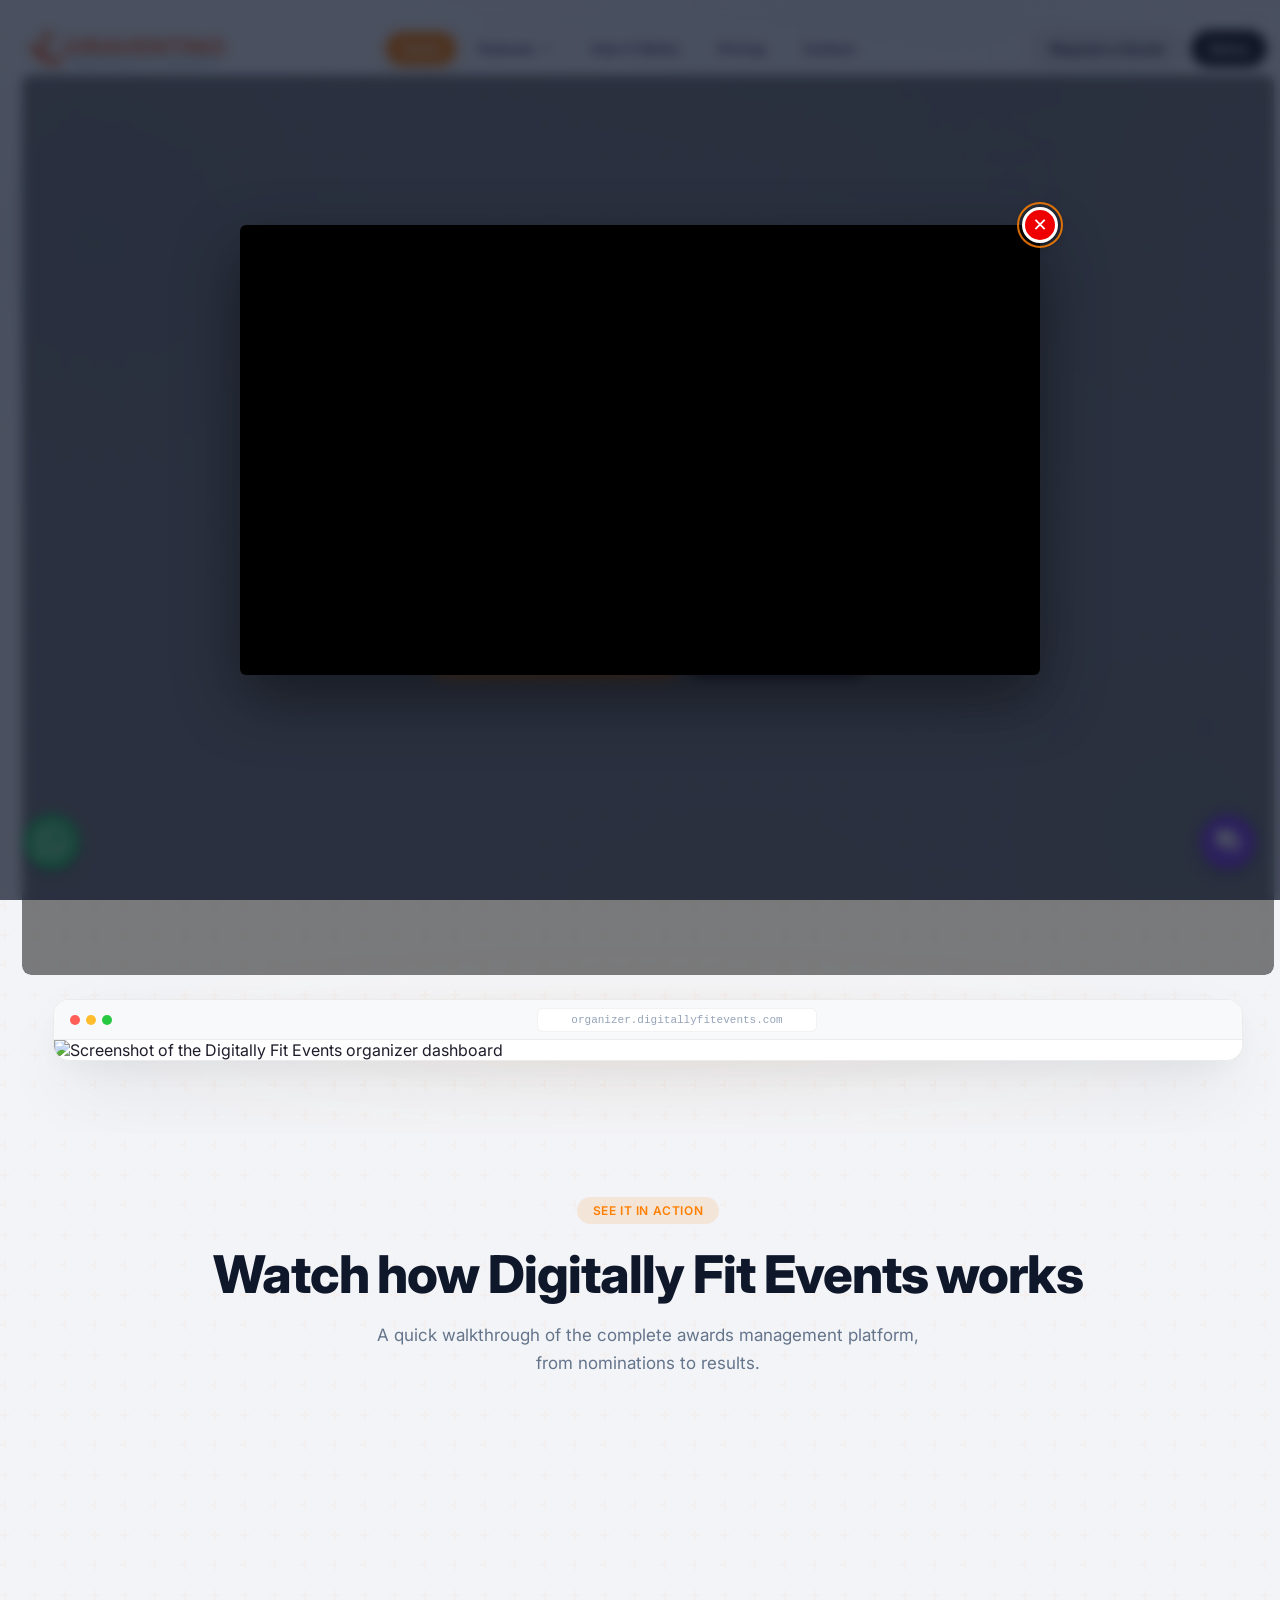
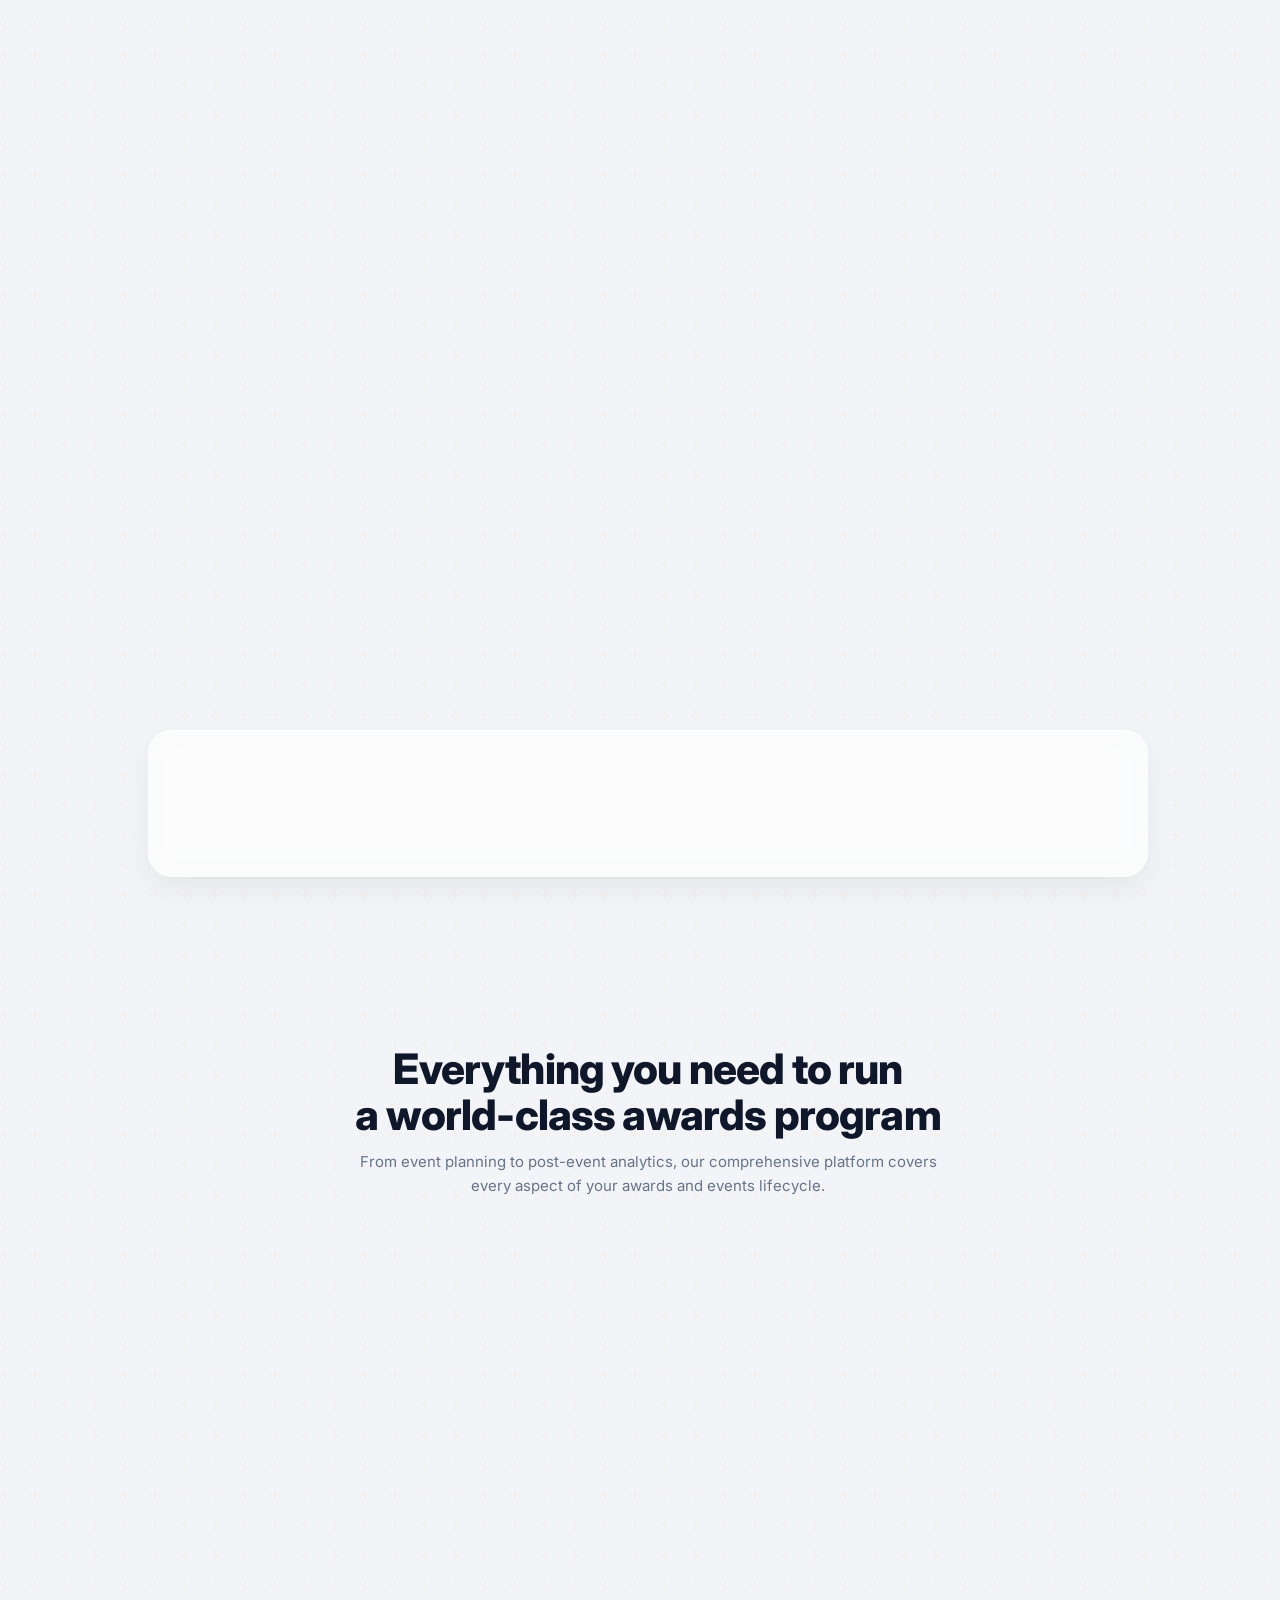
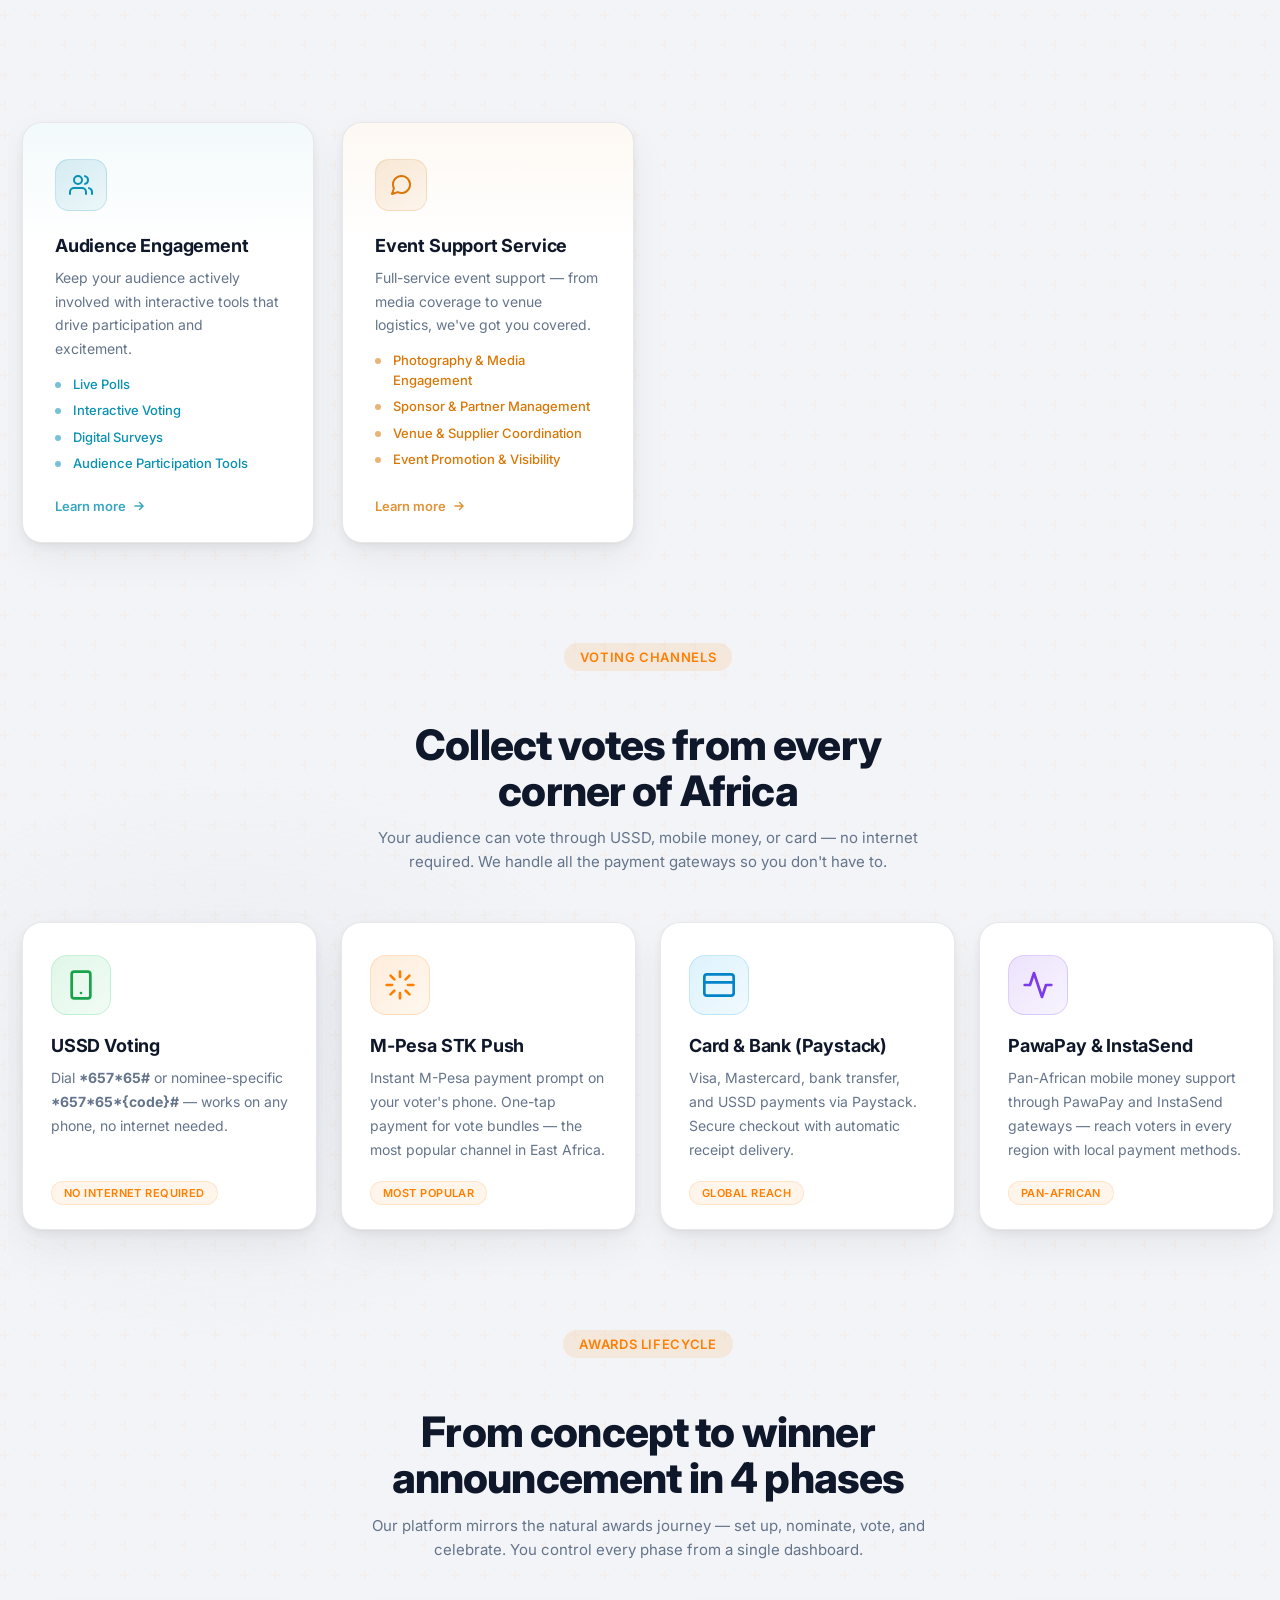
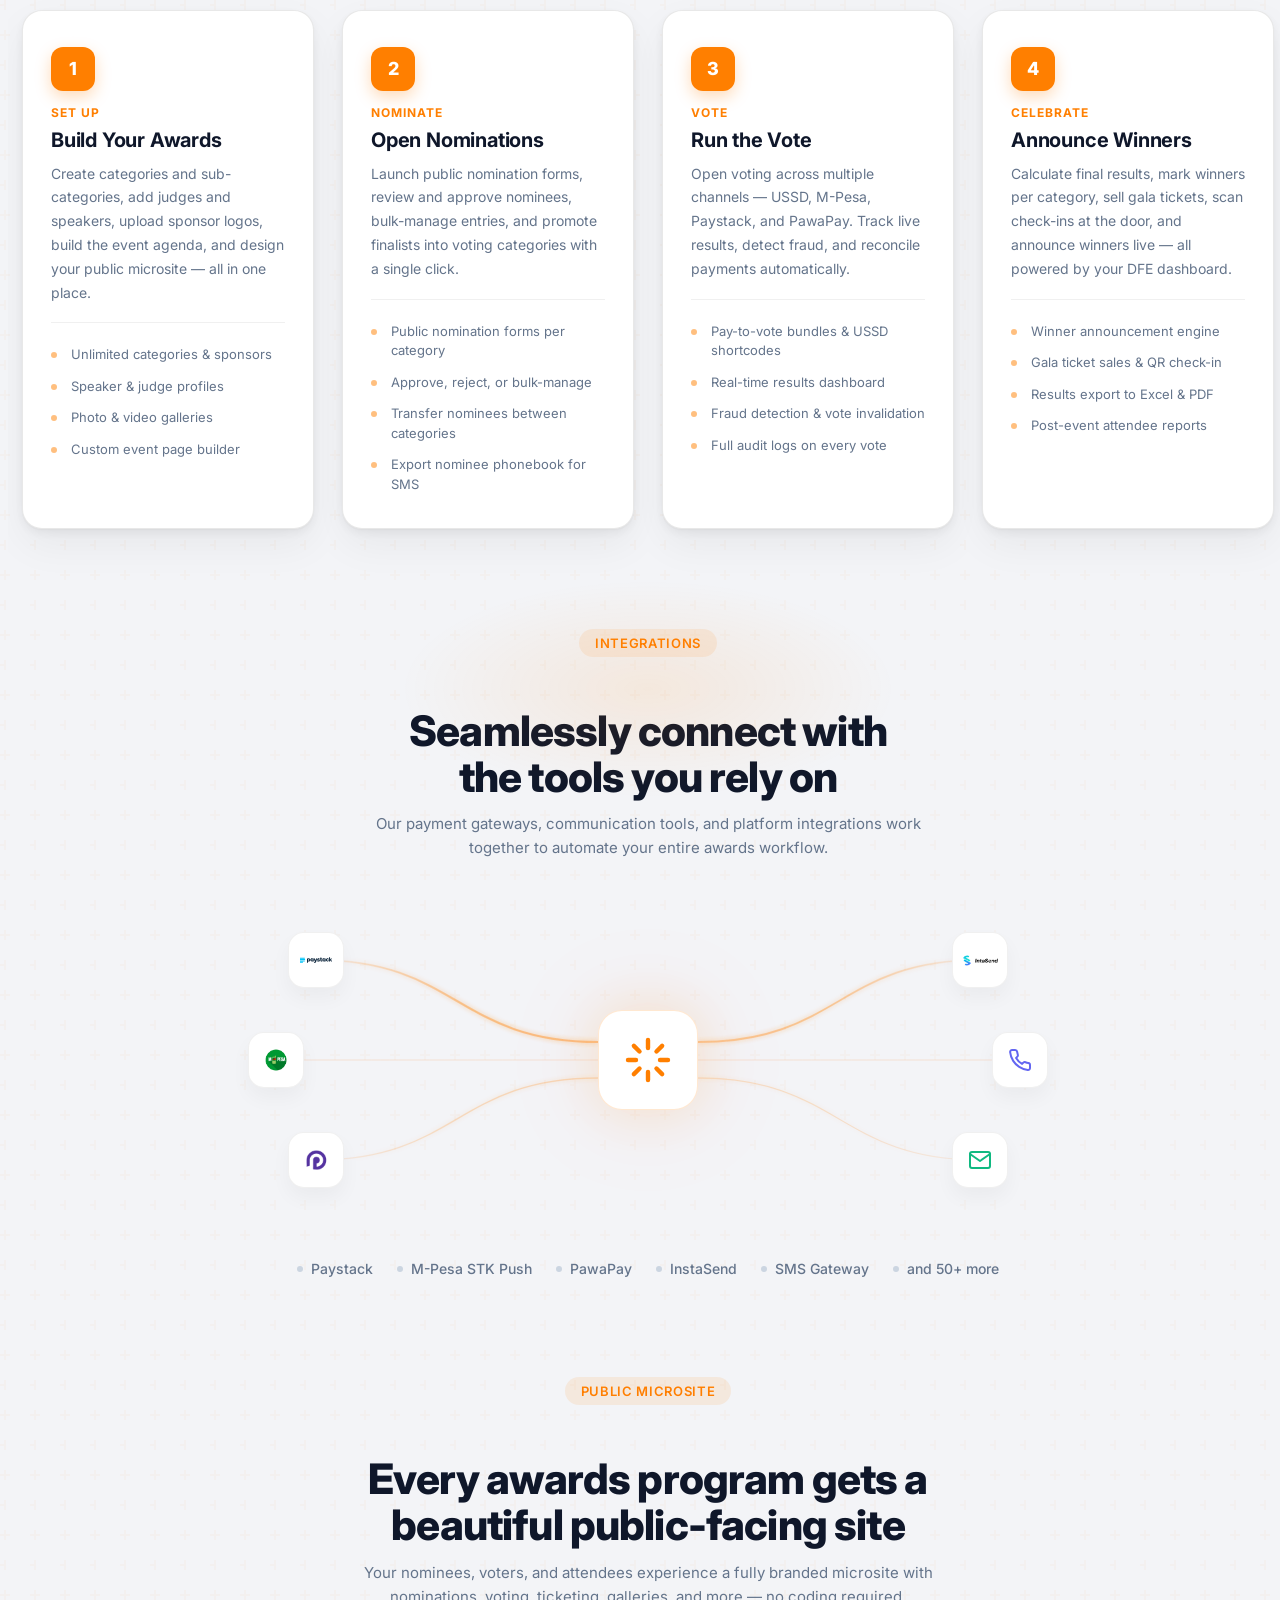
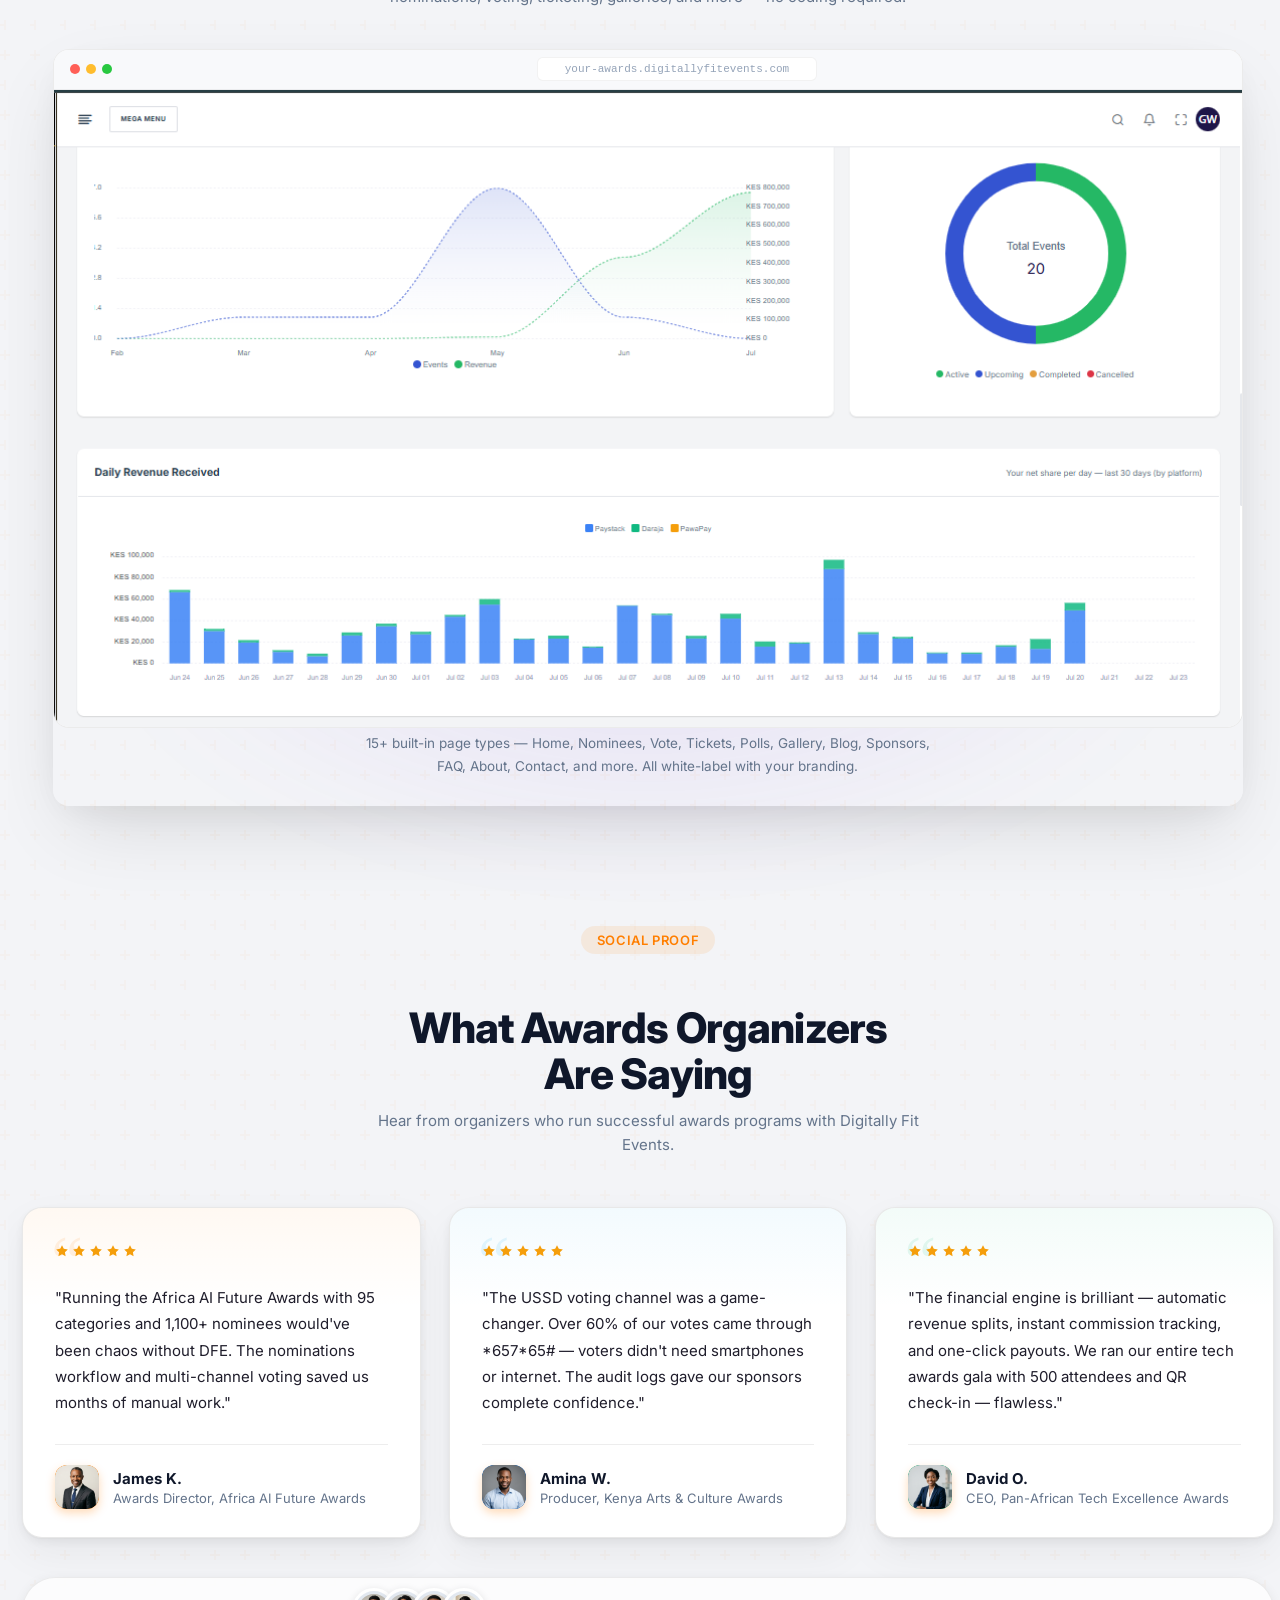
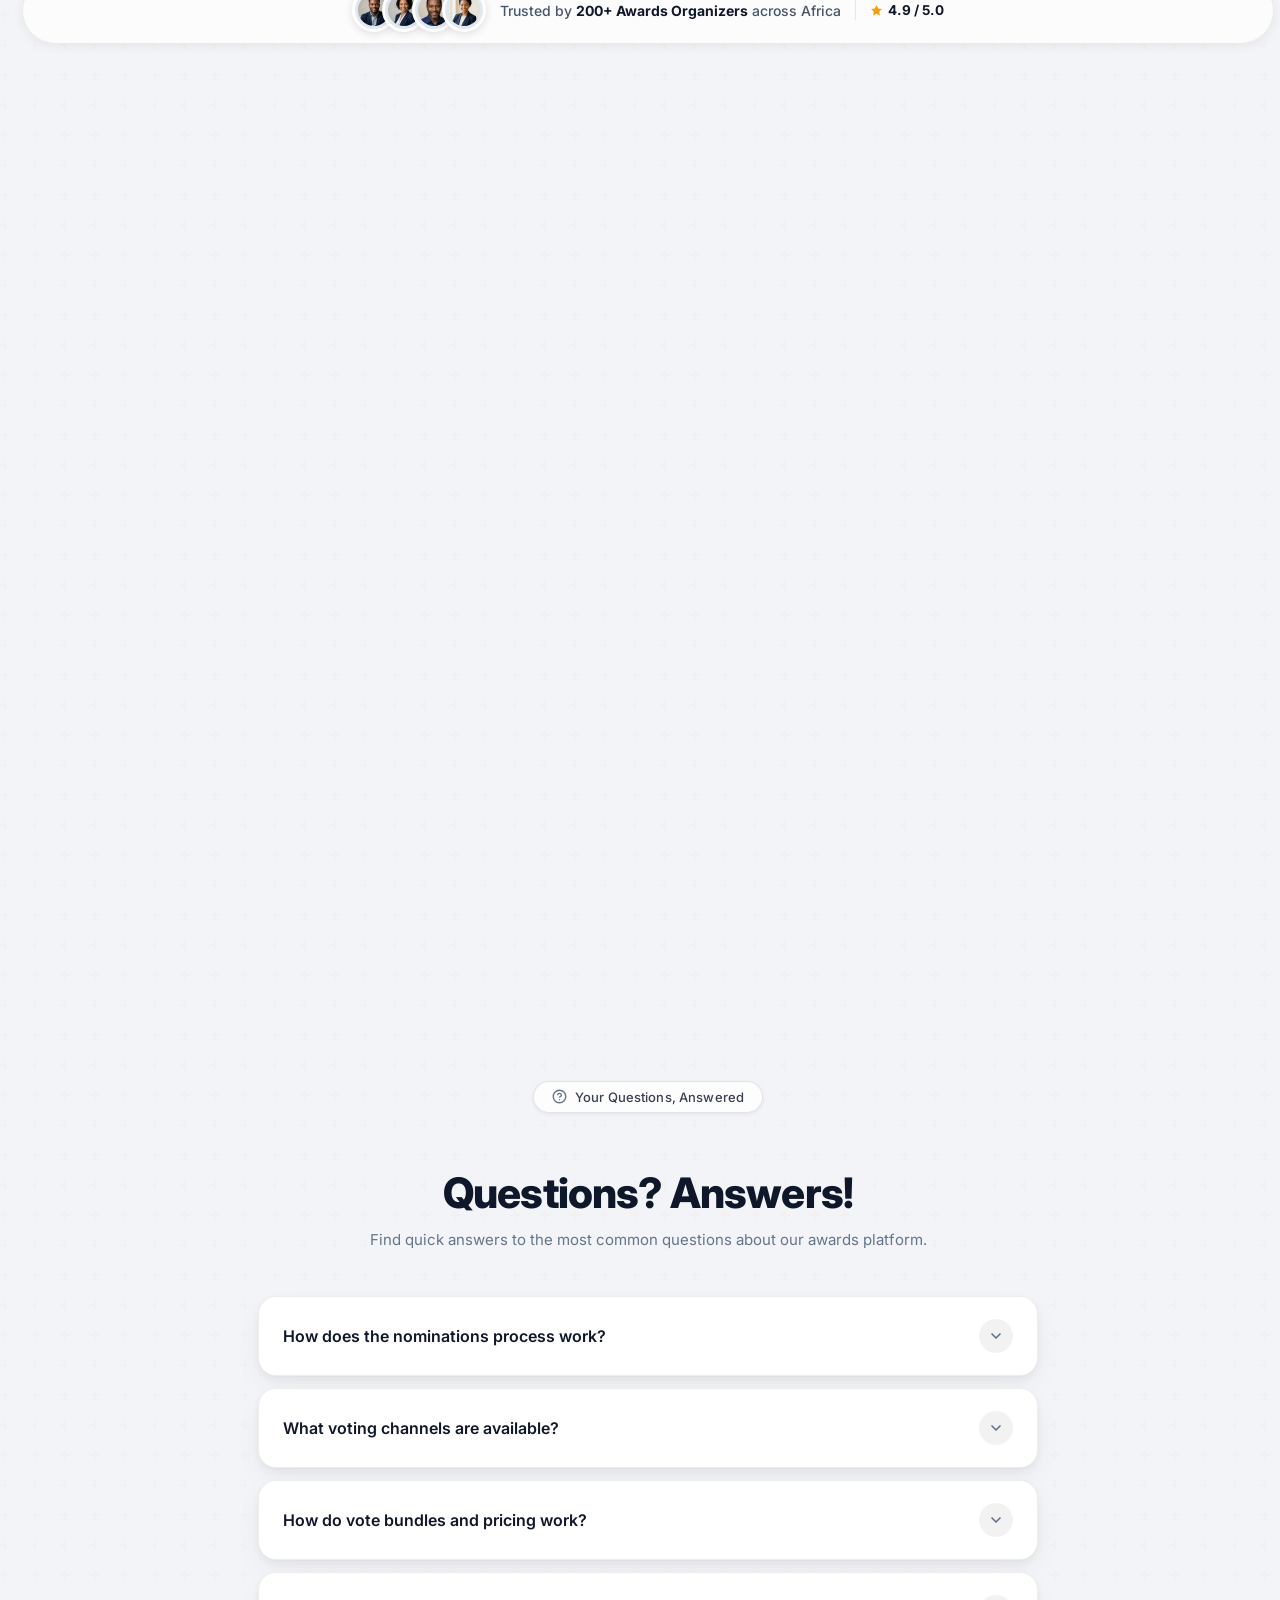
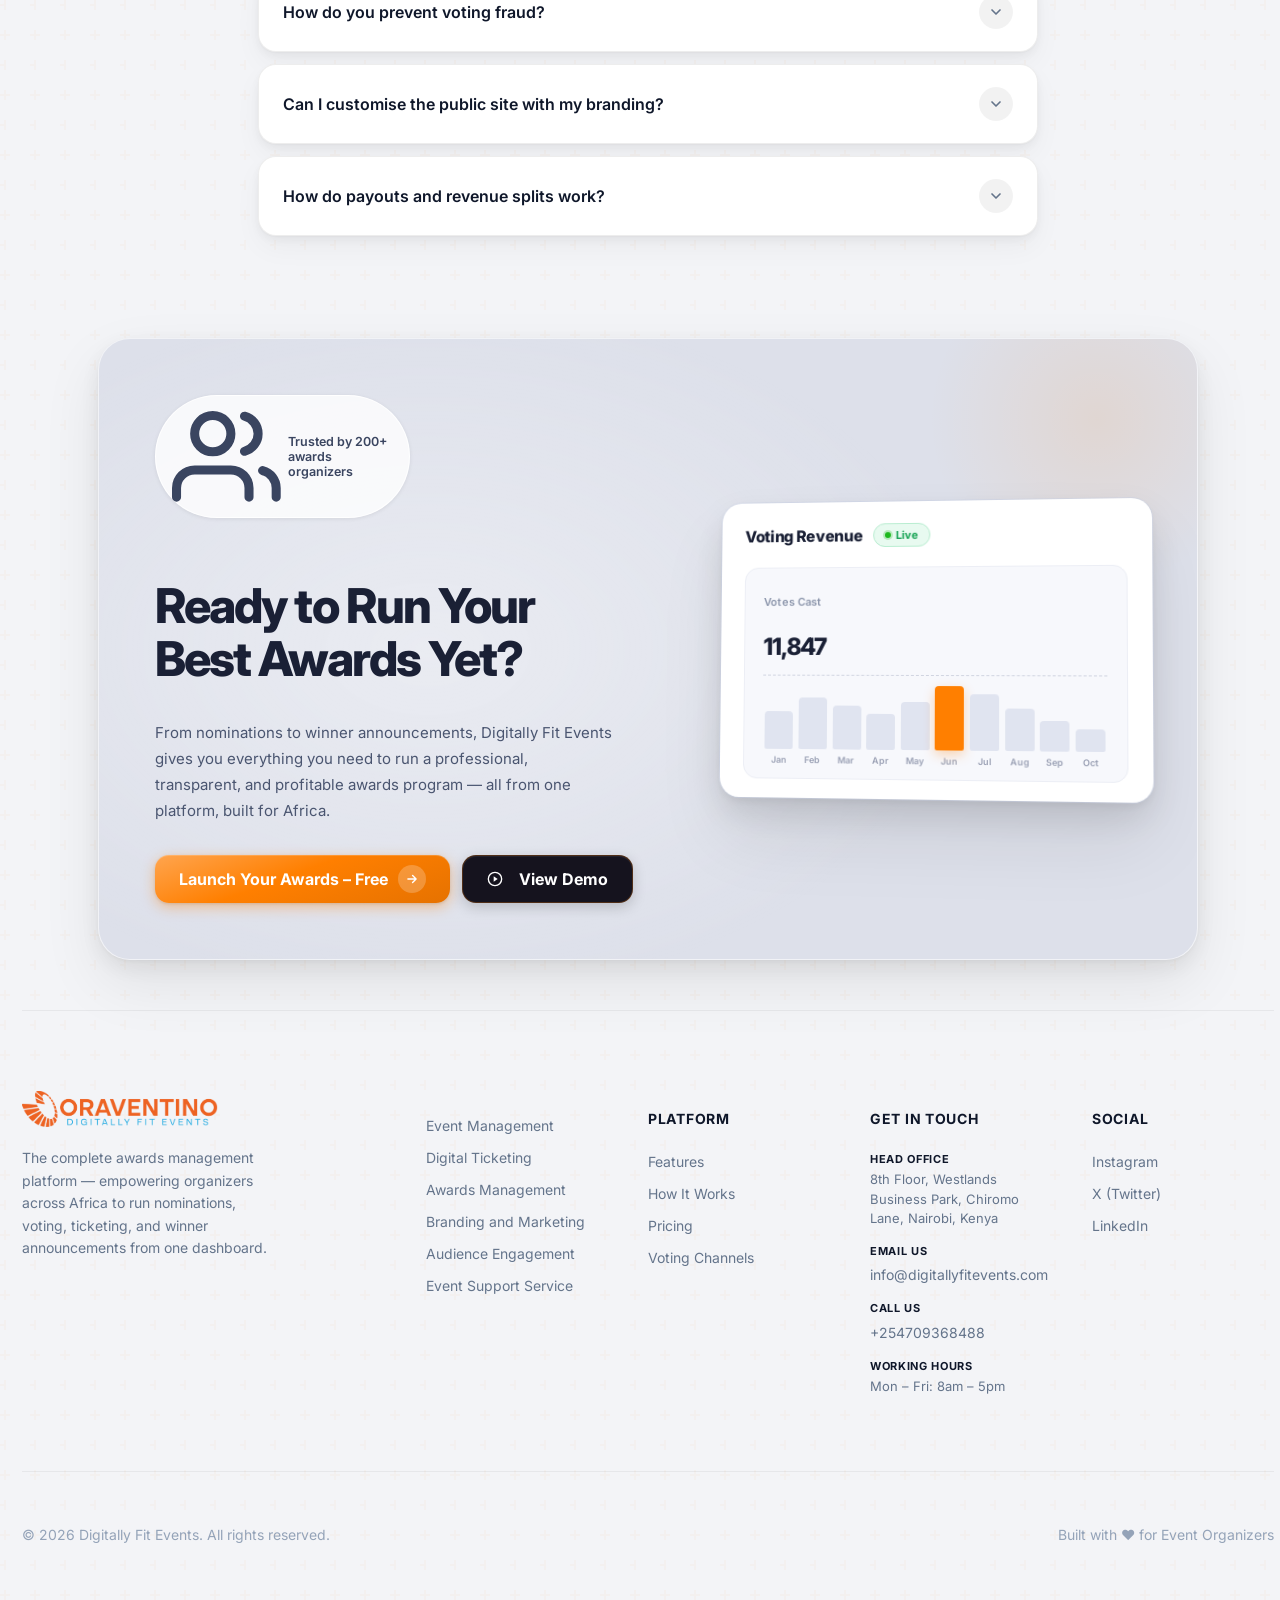
==== commit b9010590: "speed update" ====
--- a/index.html
+++ b/index.html
@@ -17,6 +17,24 @@
 </head>
 
 <body>
+  <script>
+var tag = document.createElement('script');
+tag.src = "https://www.youtube.com/iframe_api";
+document.head.appendChild(tag);
+
+var heroPlayer;
+
+function onYouTubeIframeAPIReady() {
+  heroPlayer = new YT.Player('hero-video', {
+    events: {
+      onReady: function(event) {
+        event.target.setPlaybackRate(0.3);
+        event.target.playVideo();
+      }
+    }
+  });
+}
+</script>
   <!-- Scroll Progress -->
   <div class="scroll-progress" id="scroll-progress" aria-hidden="true"></div>
 
@@ -286,7 +304,8 @@
   <!-- Video Background Container -->
   <div class="hero-video-background">
     <iframe
-  src="https://www.youtube.com/embed/Kgh5jh4vXbw?autoplay=1&mute=1&loop=1&controls=0&playlist=Kgh5jh4vXbw&modestbranding=1&showinfo=0&rel=0&iv_load_policy=3&cc_load_policy=0&disablekb=1&fs=0&autohide=1"
+    id="hero-video"
+  src="https://www.youtube.com/embed/Kgh5jh4vXbw?autoplay=1&mute=1&loop=1&controls=0&playlist=Kgh5jh4vXbw&modestbranding=1&showinfo=0&rel=0&iv_load_policy=3&cc_load_policy=0&disablekb=1&fs=0&autohide=1&enablejsapi=1"
   frameborder="0"
   allow="accelerometer; autoplay; clipboard-write; encrypted-media; gyroscope; picture-in-picture"
   allowfullscreen>
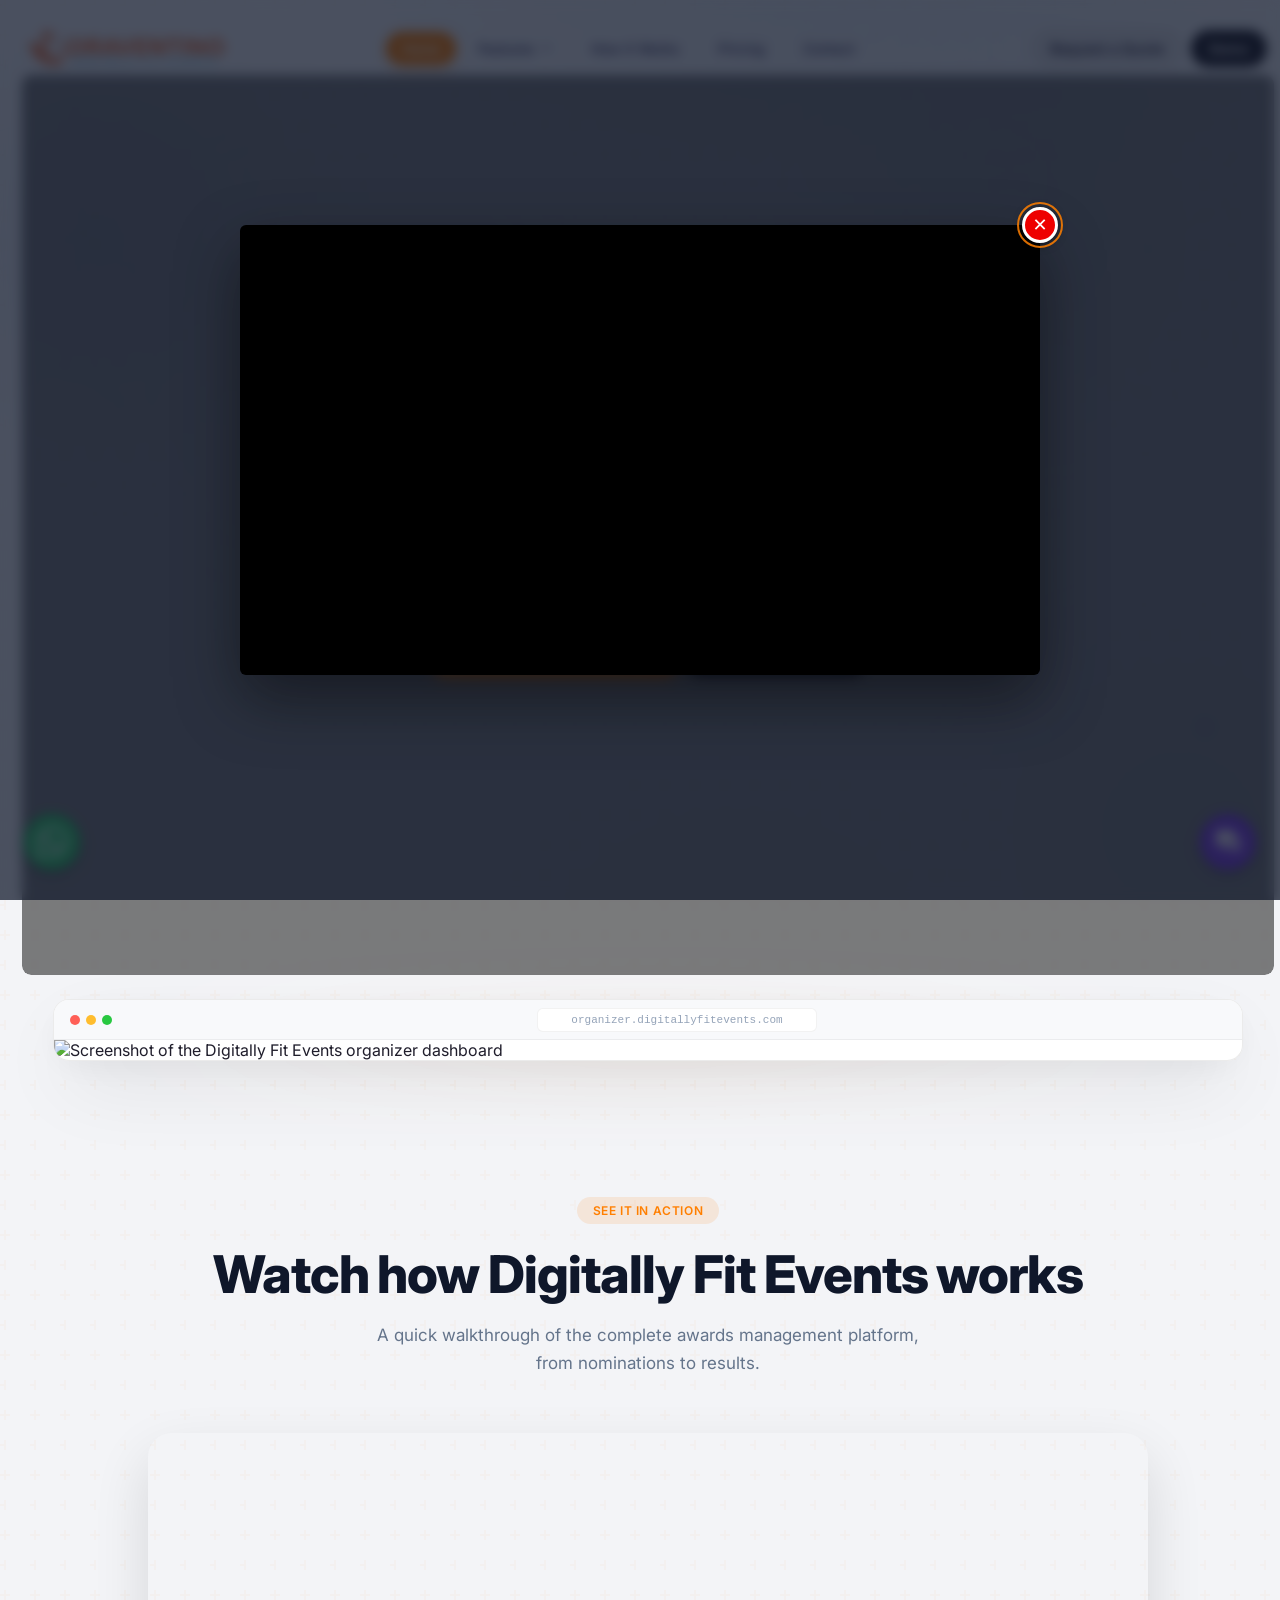
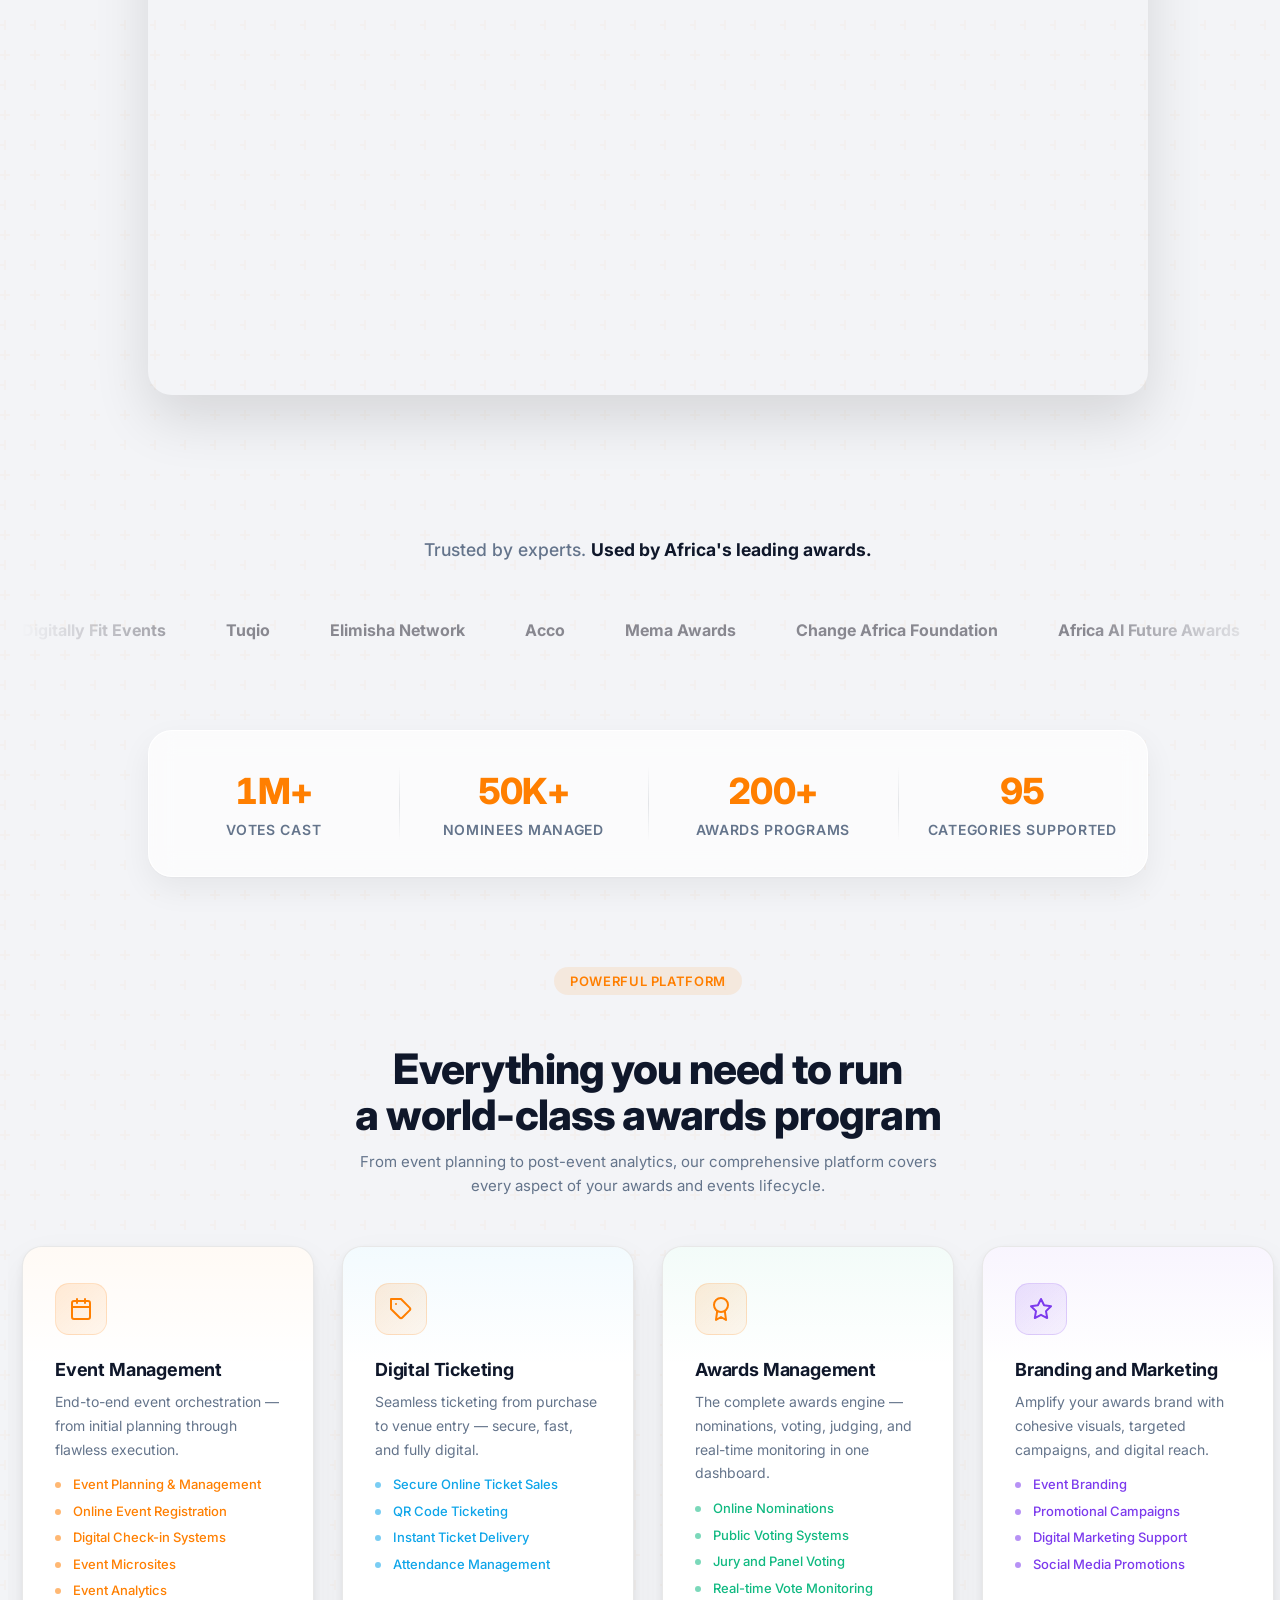
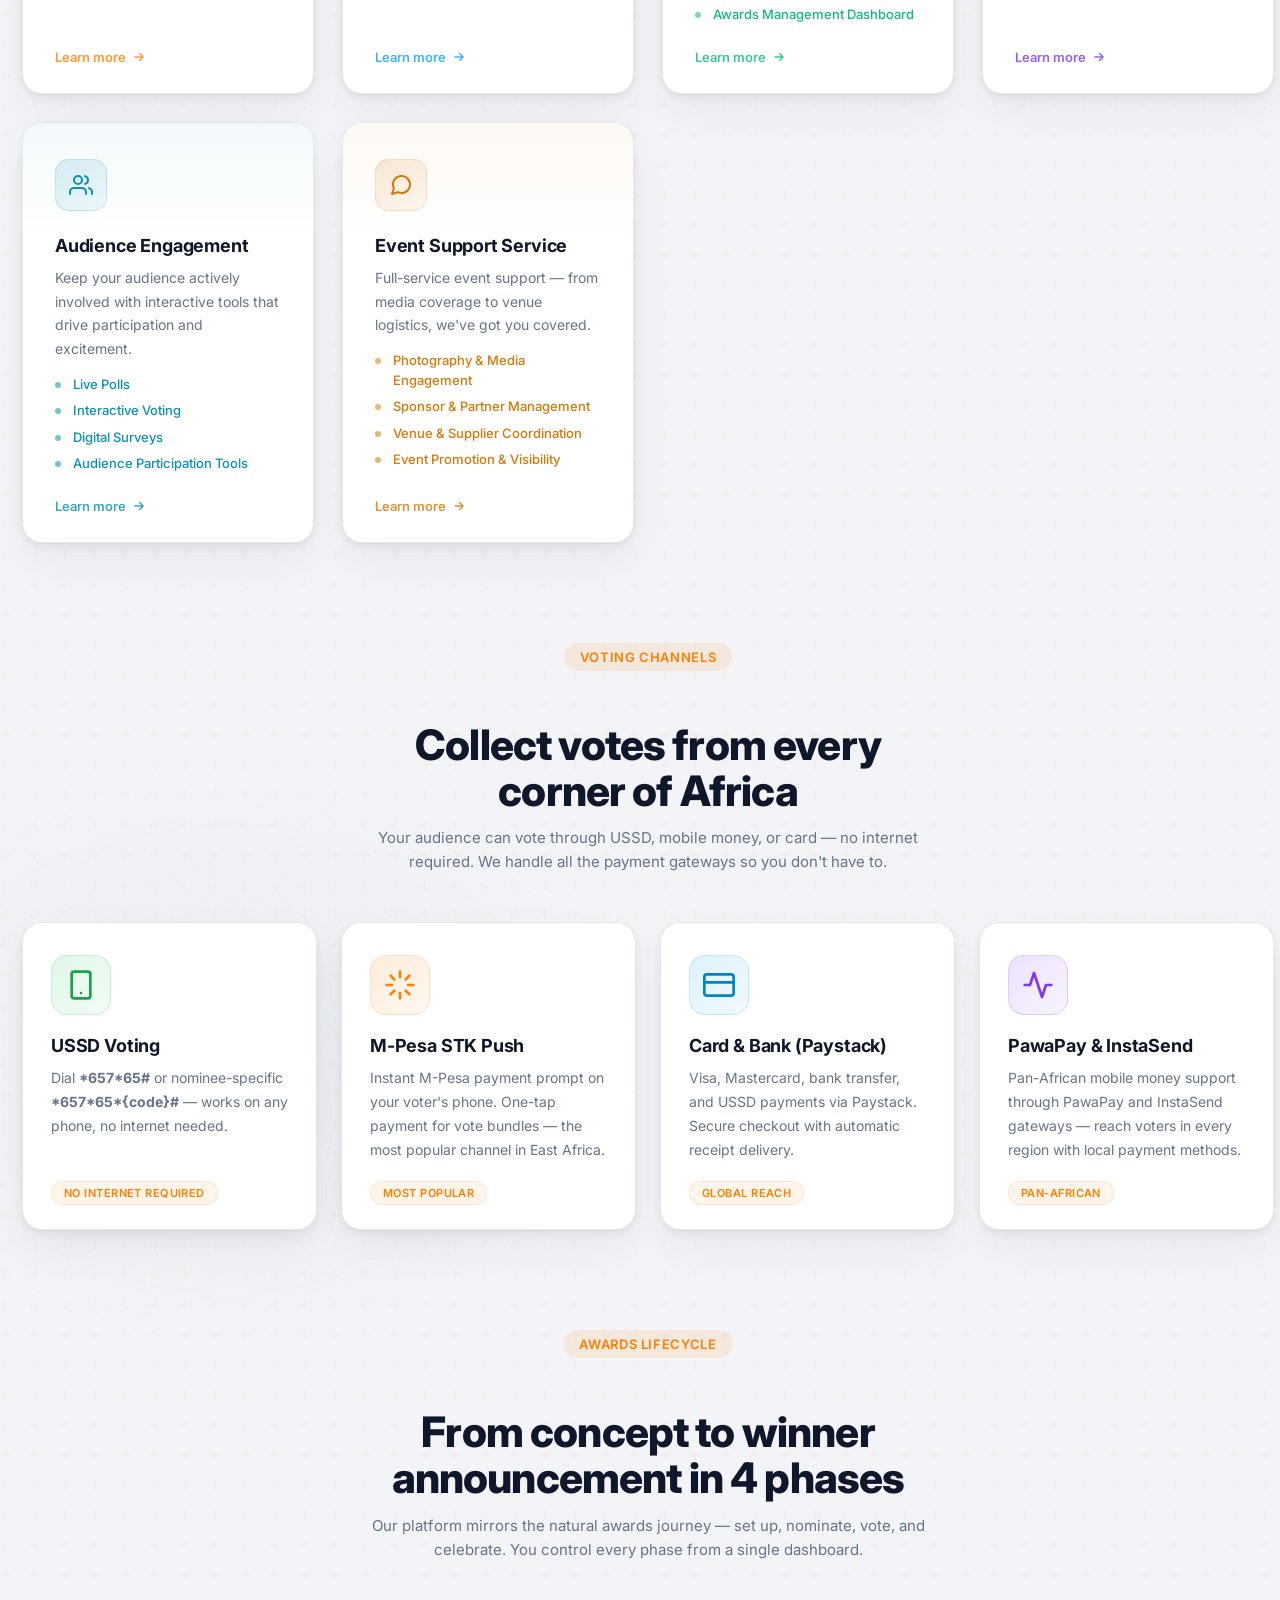
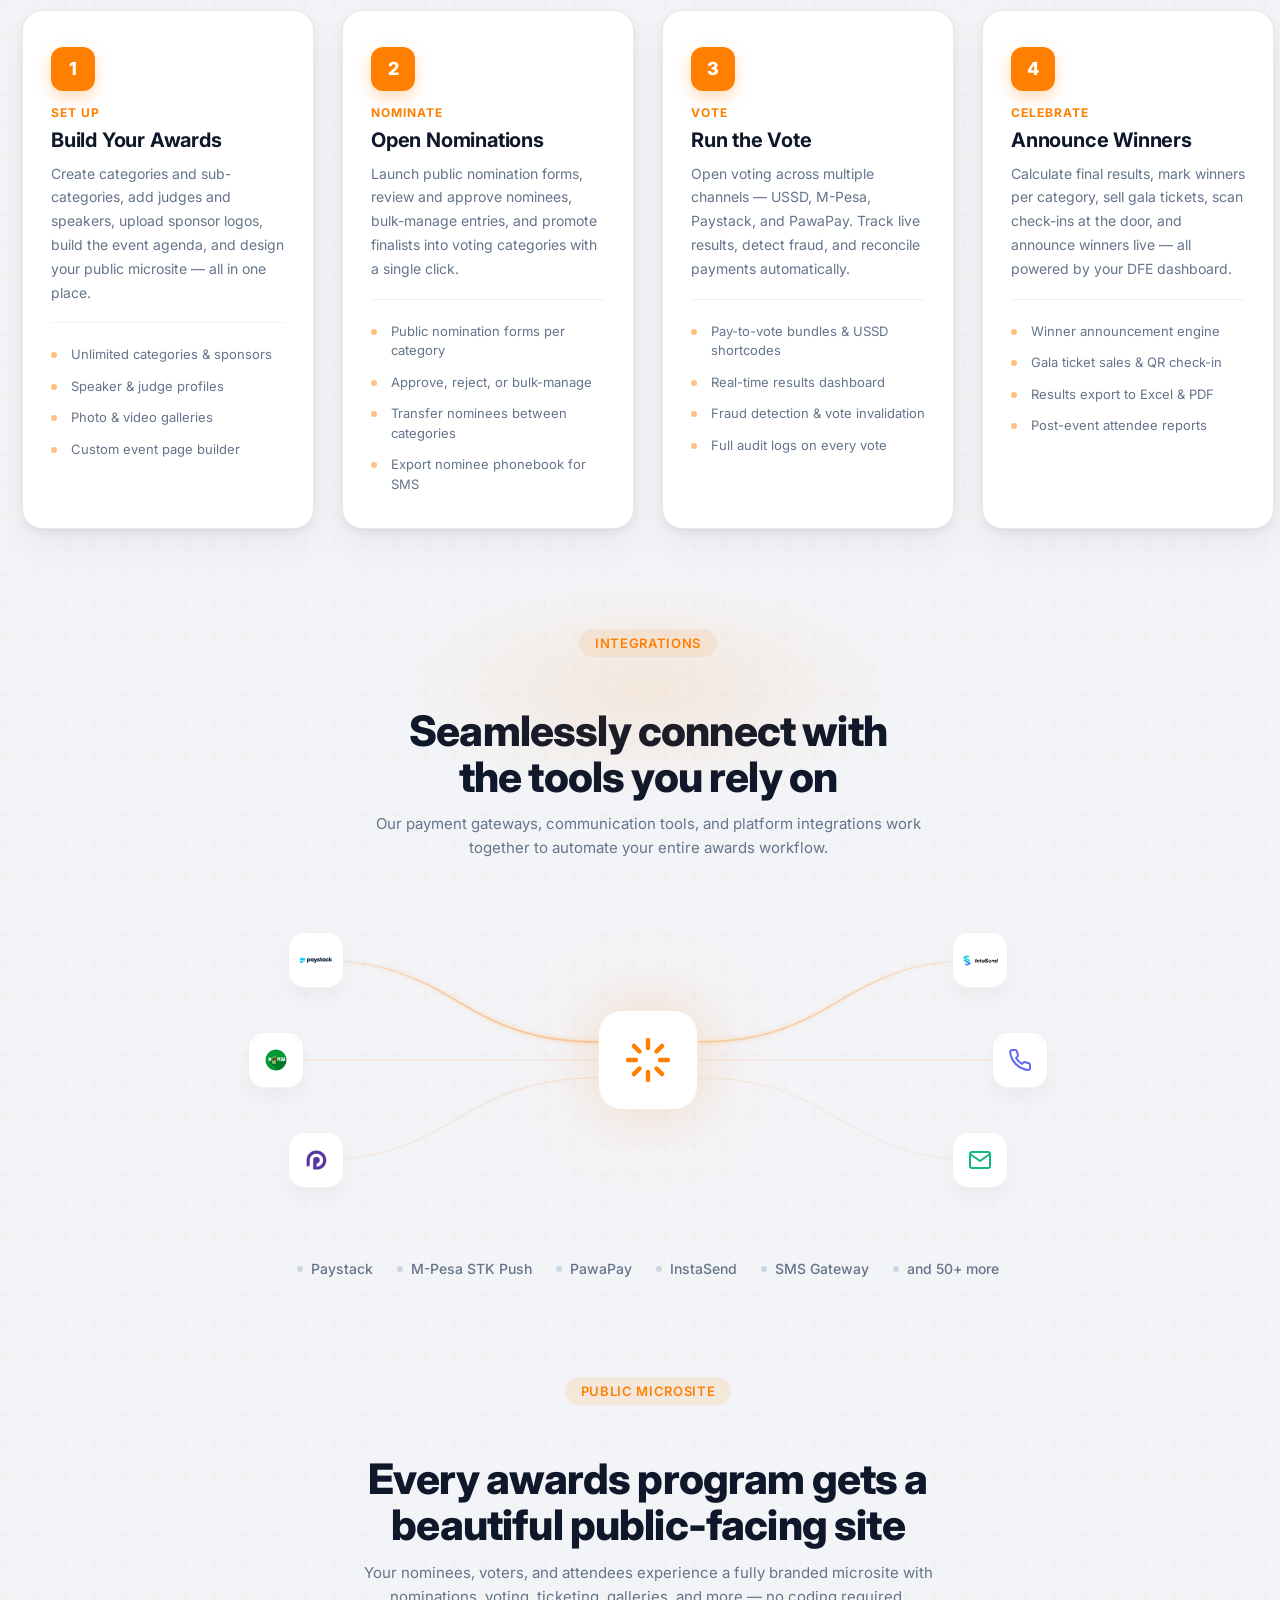
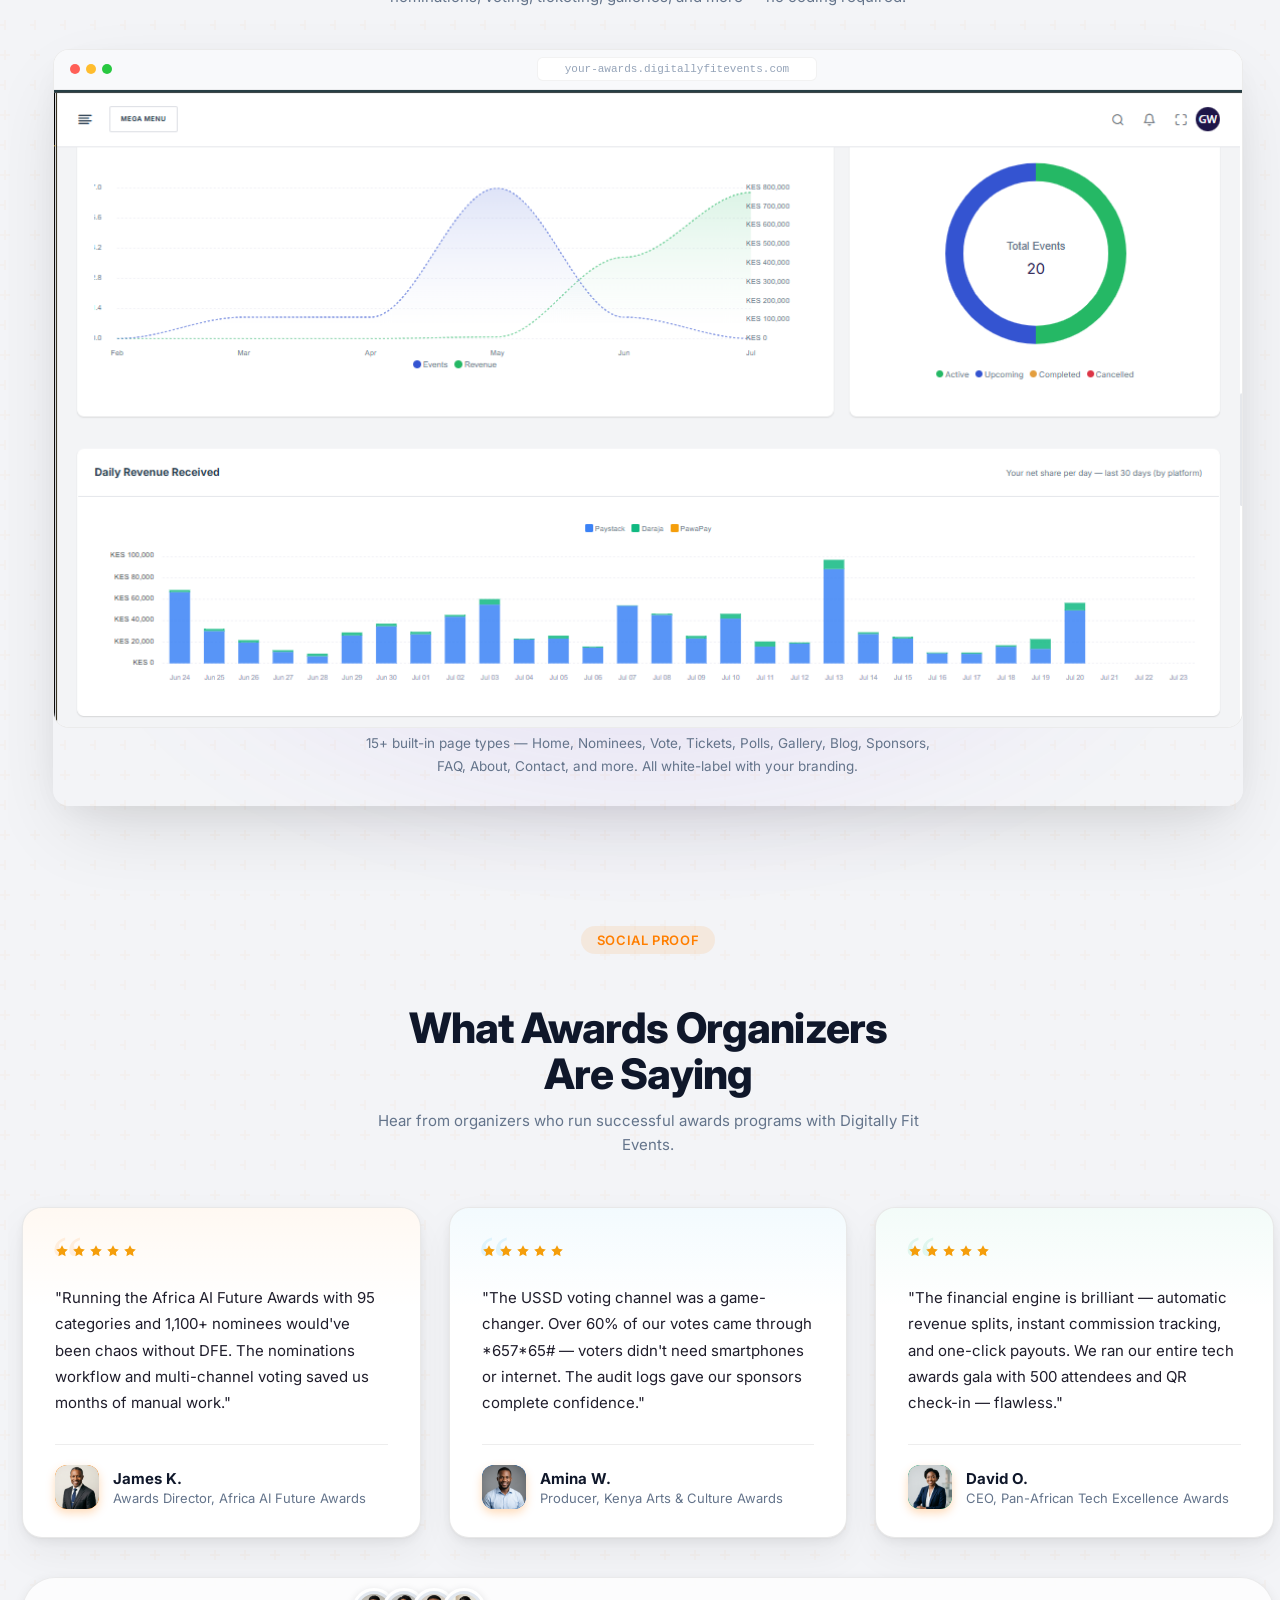
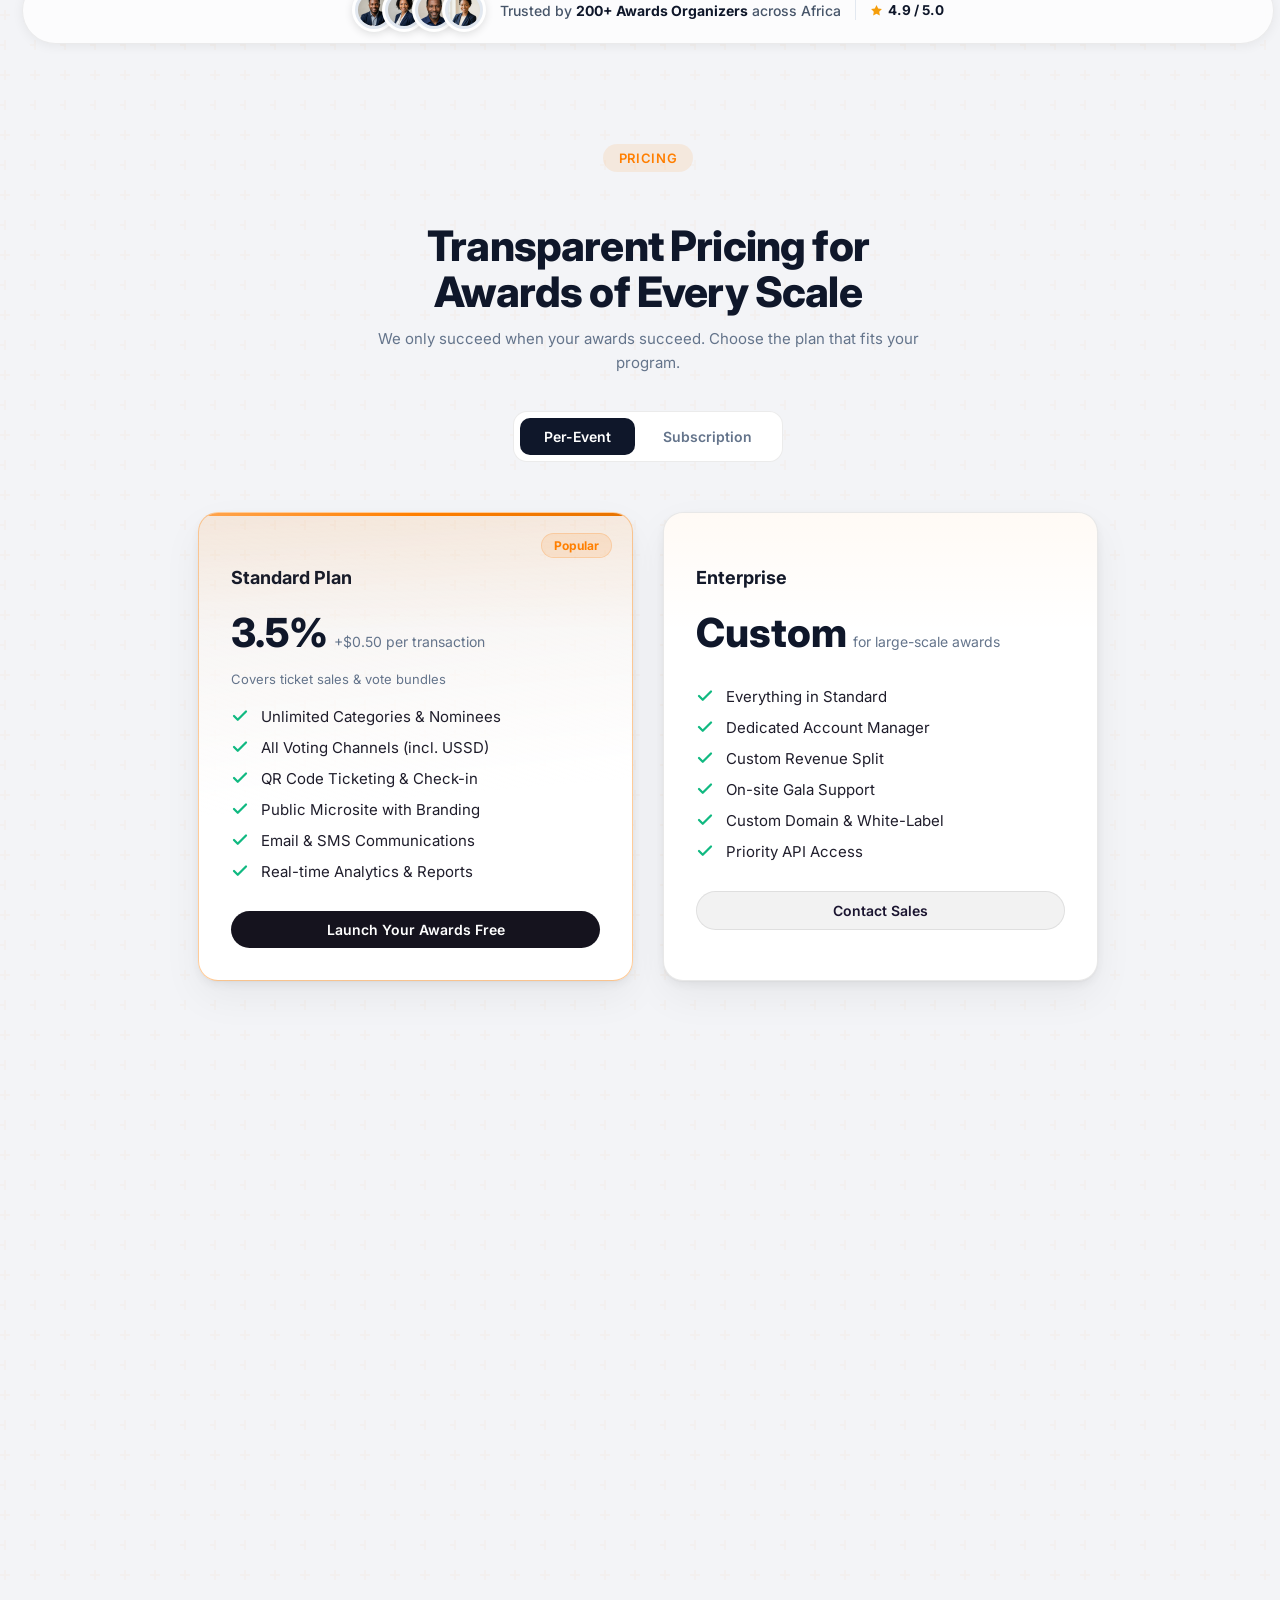
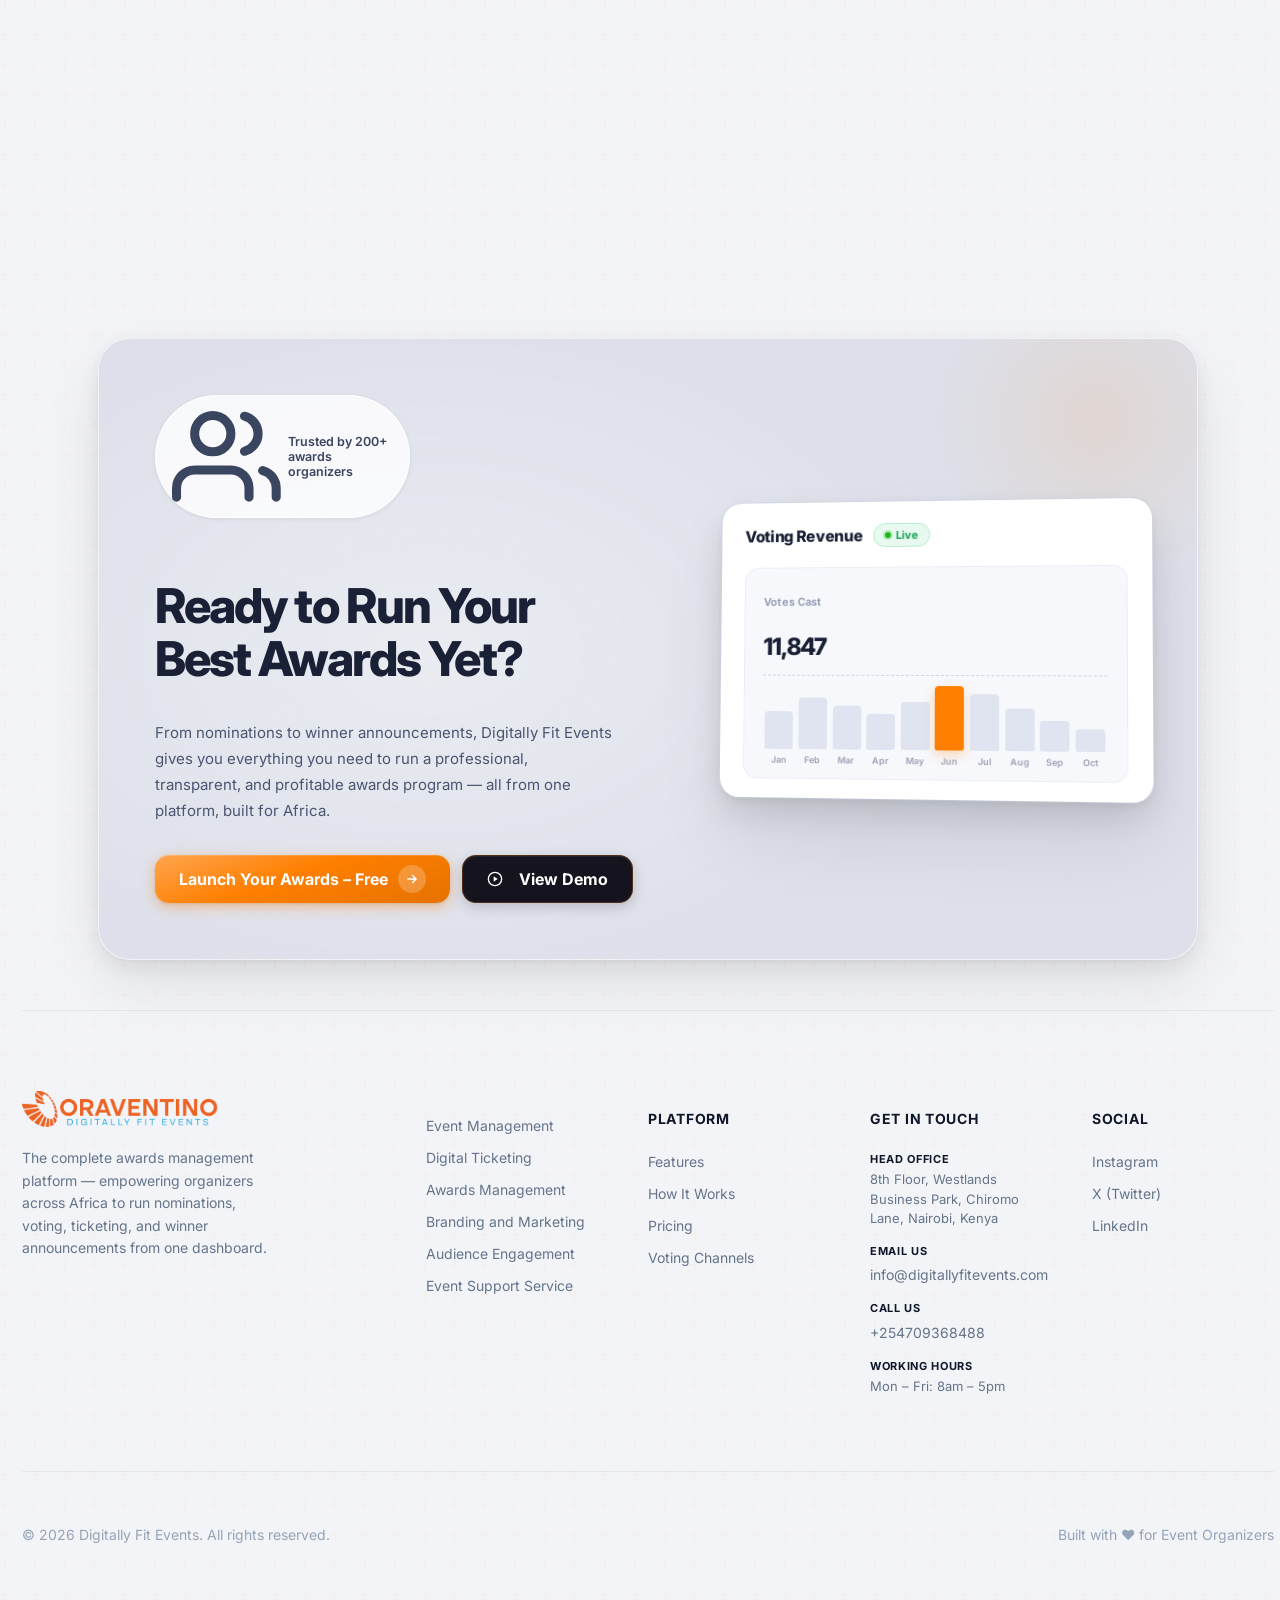
==== commit dab0bc64: "video speed update" ====
--- a/index.html
+++ b/index.html
@@ -28,7 +28,7 @@
   heroPlayer = new YT.Player('hero-video', {
     events: {
       onReady: function(event) {
-        event.target.setPlaybackRate(0.3);
+        event.target.setPlaybackRate(0.35);
         event.target.playVideo();
       }
     }
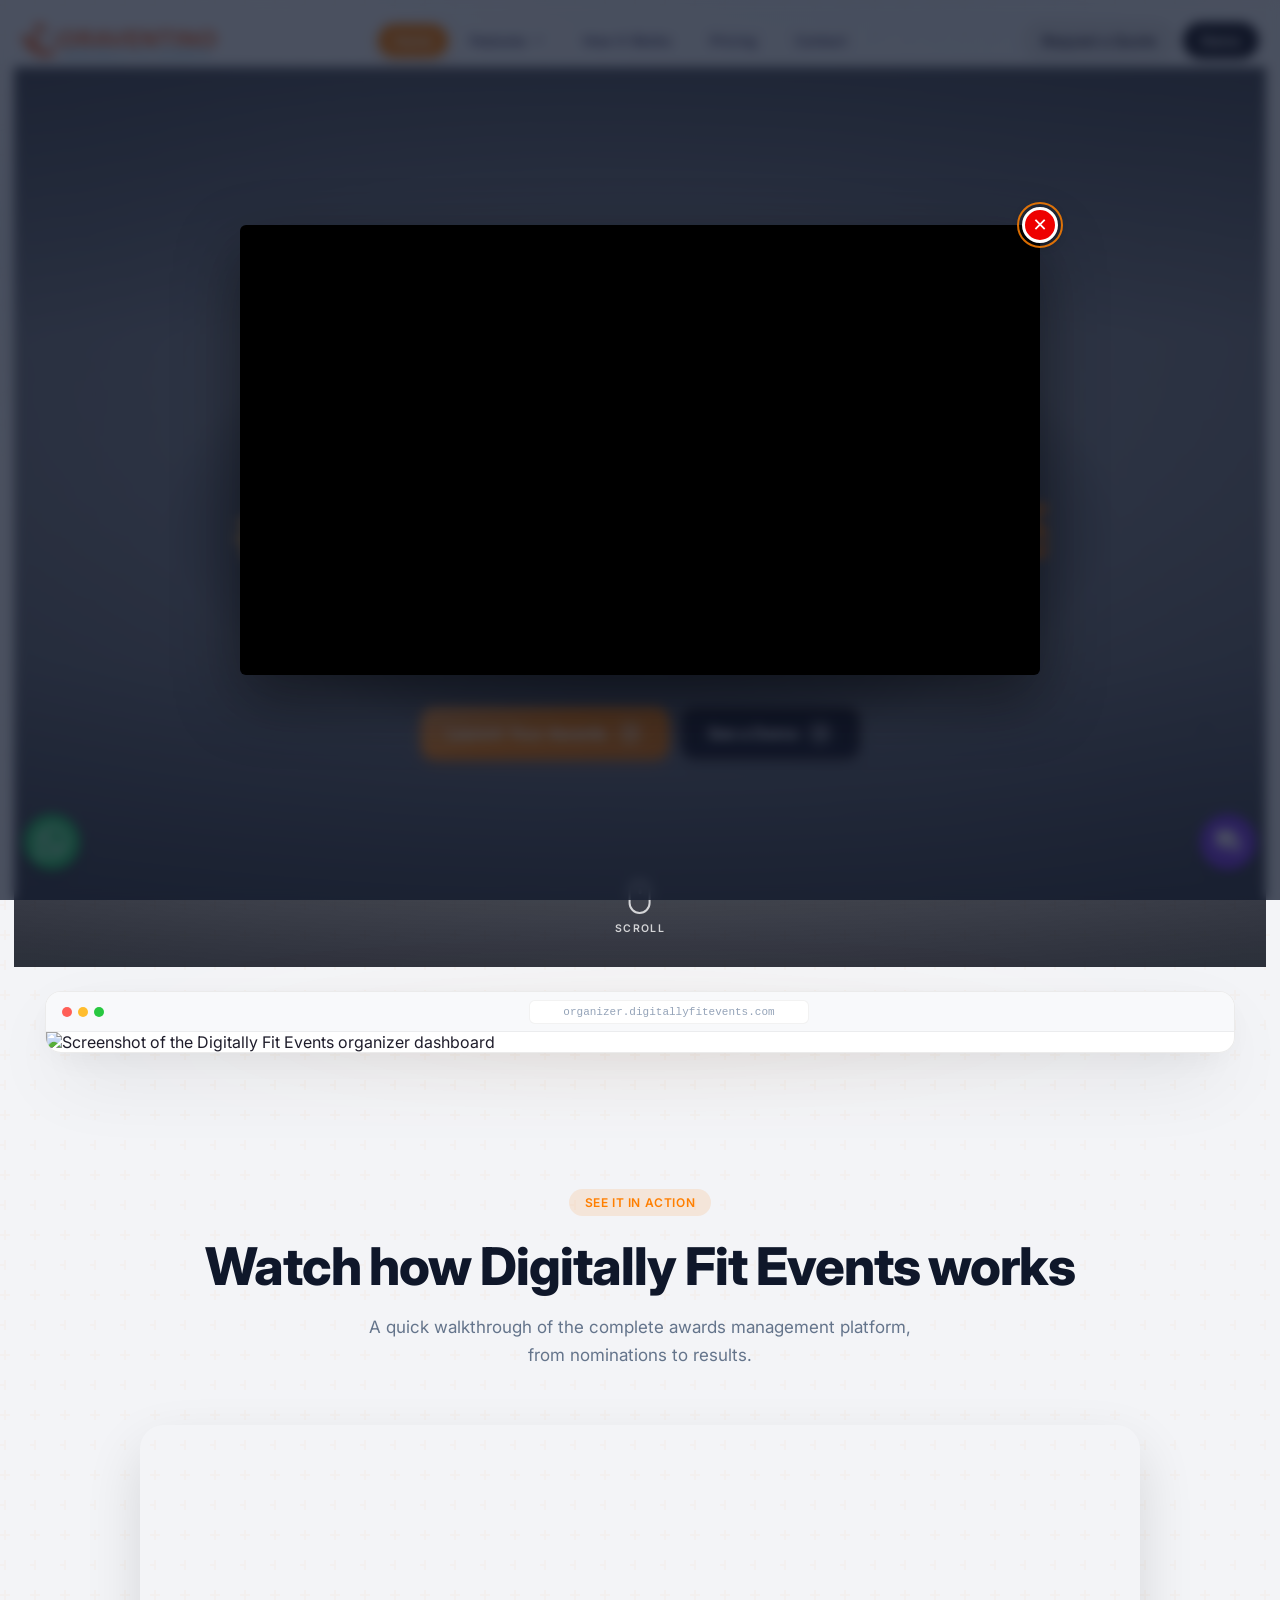
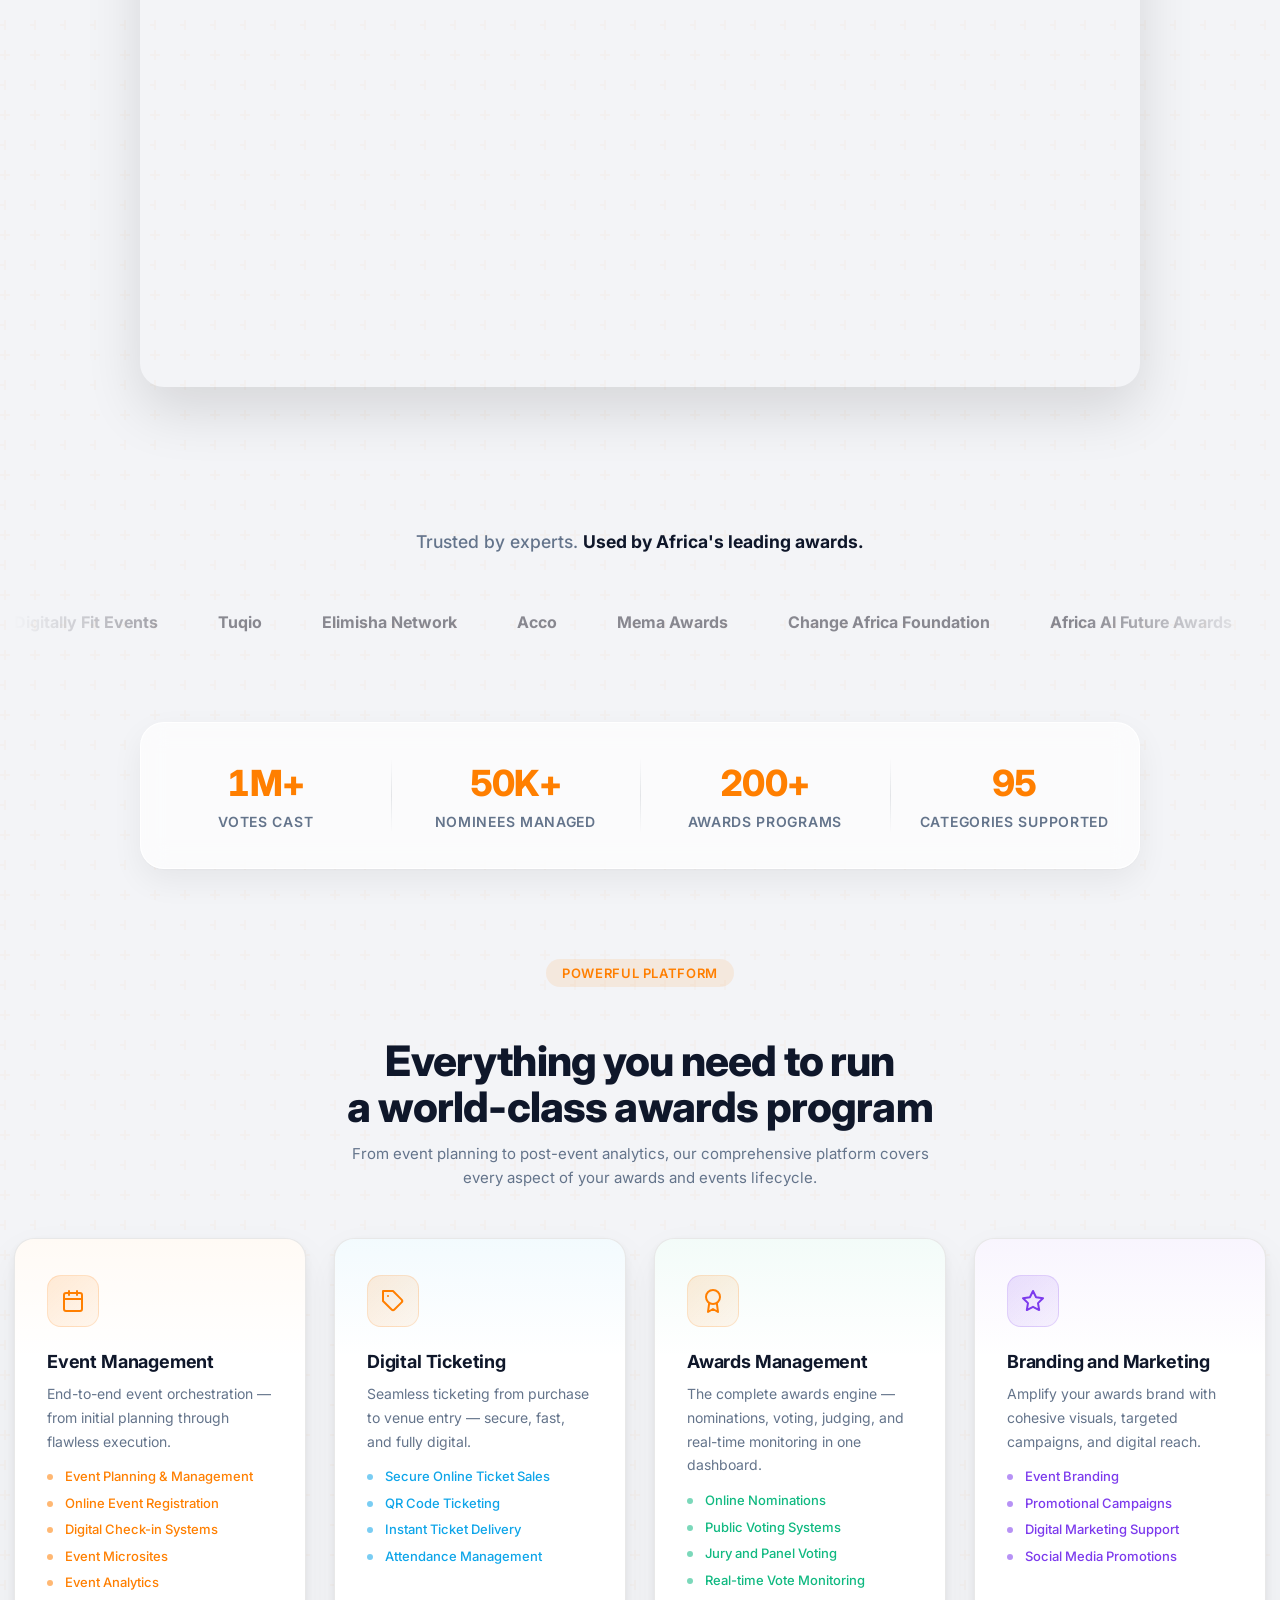
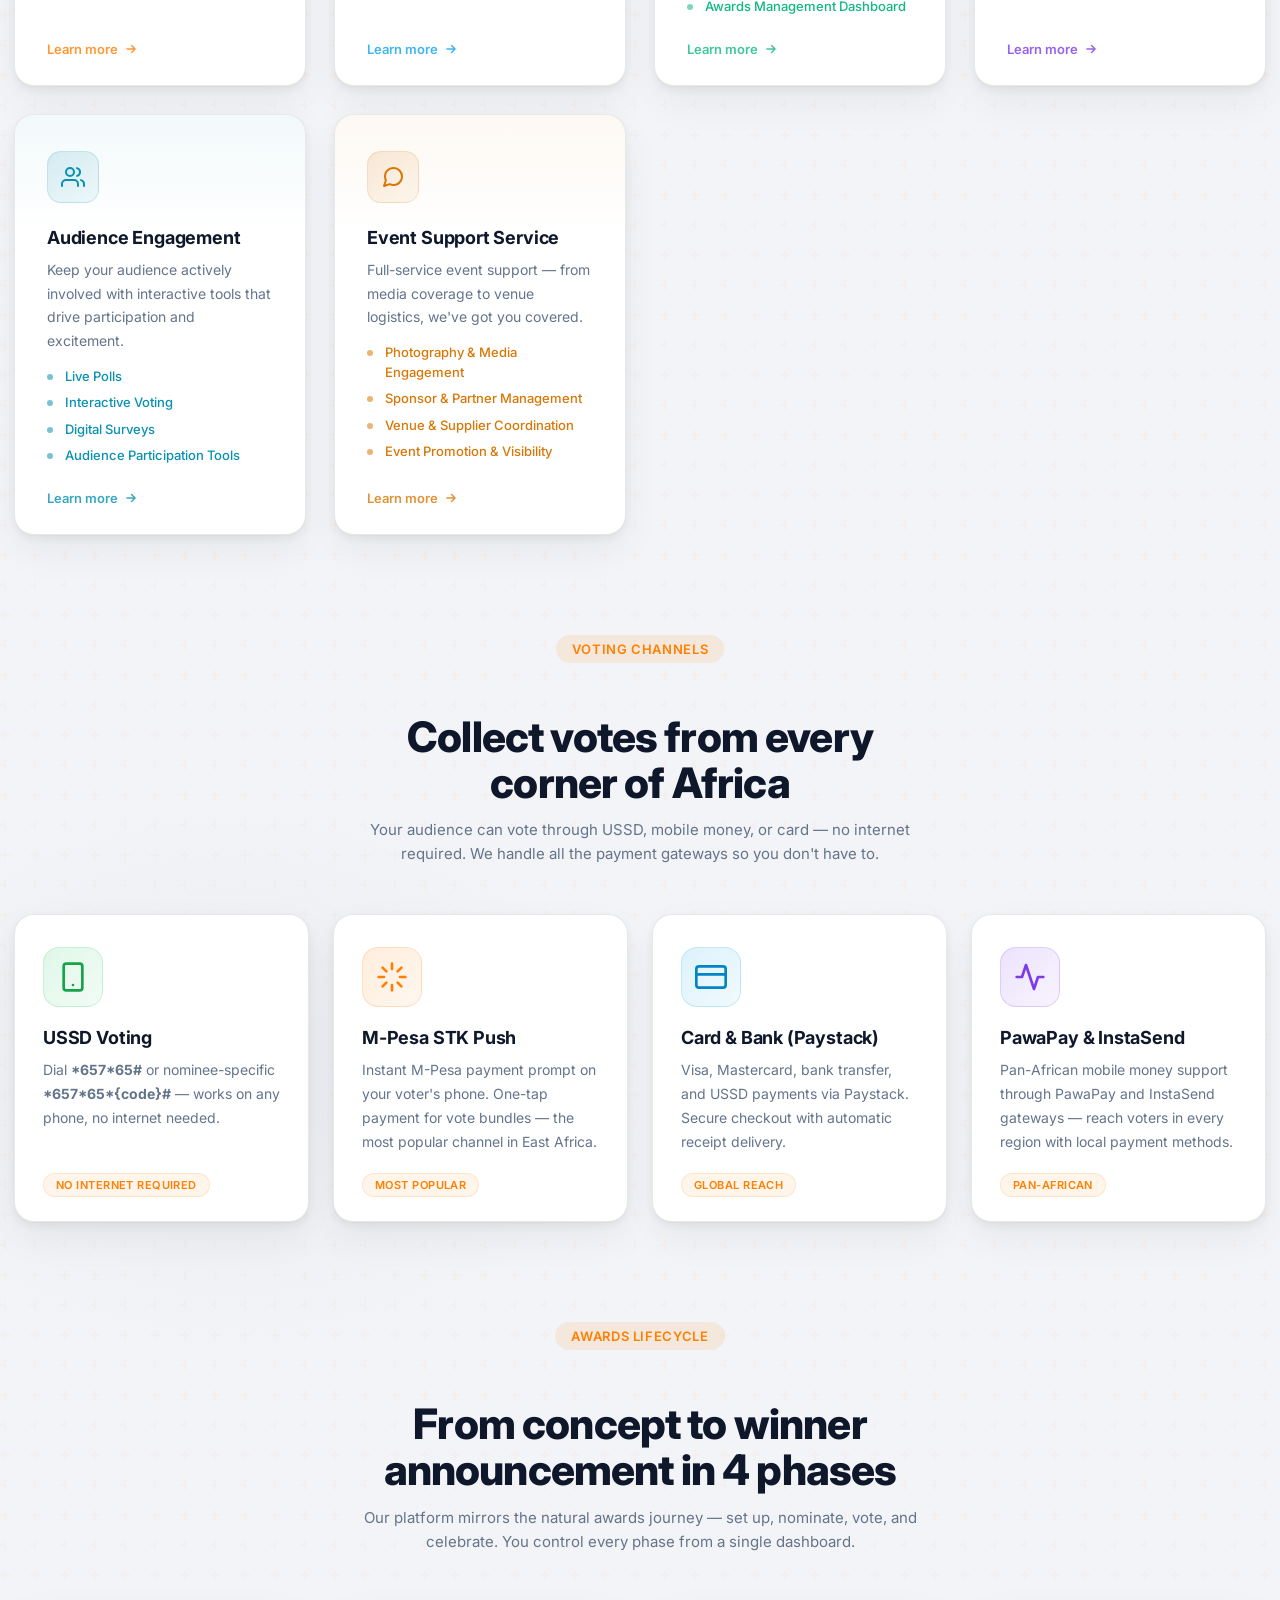
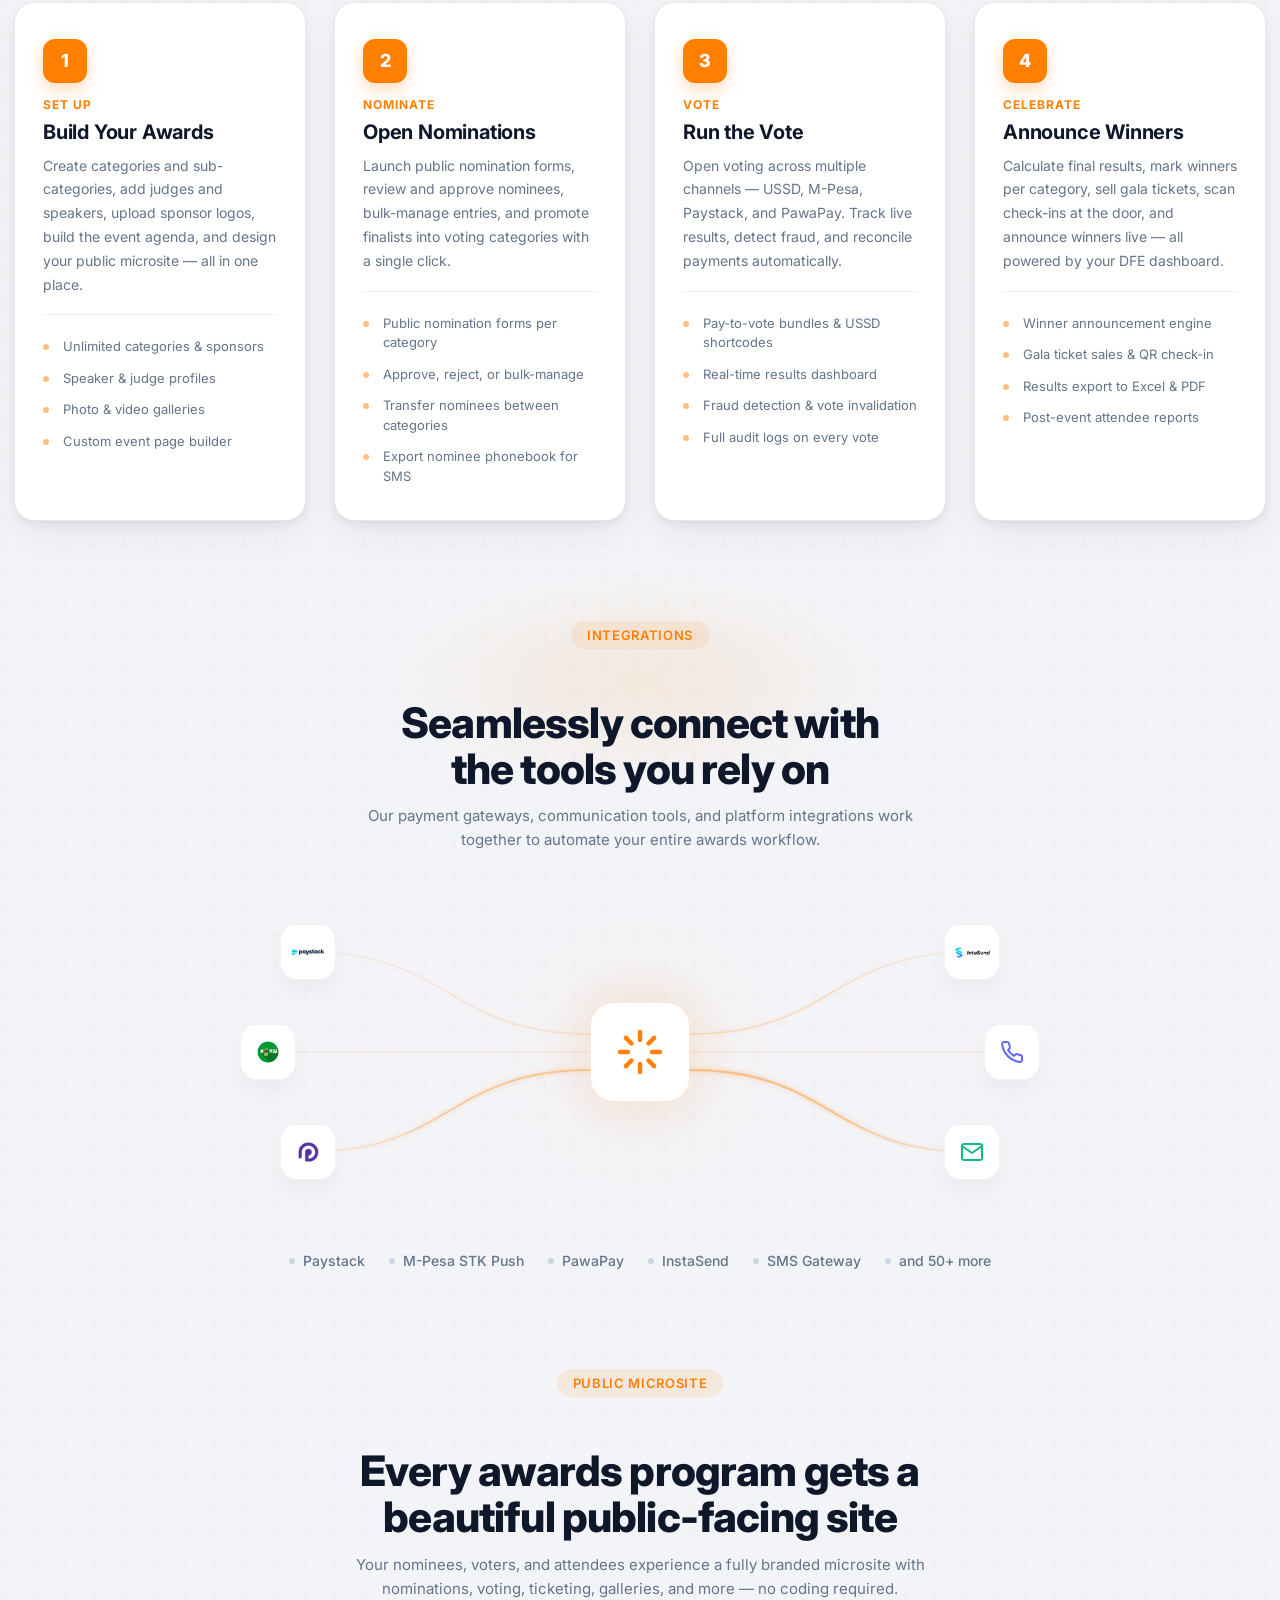
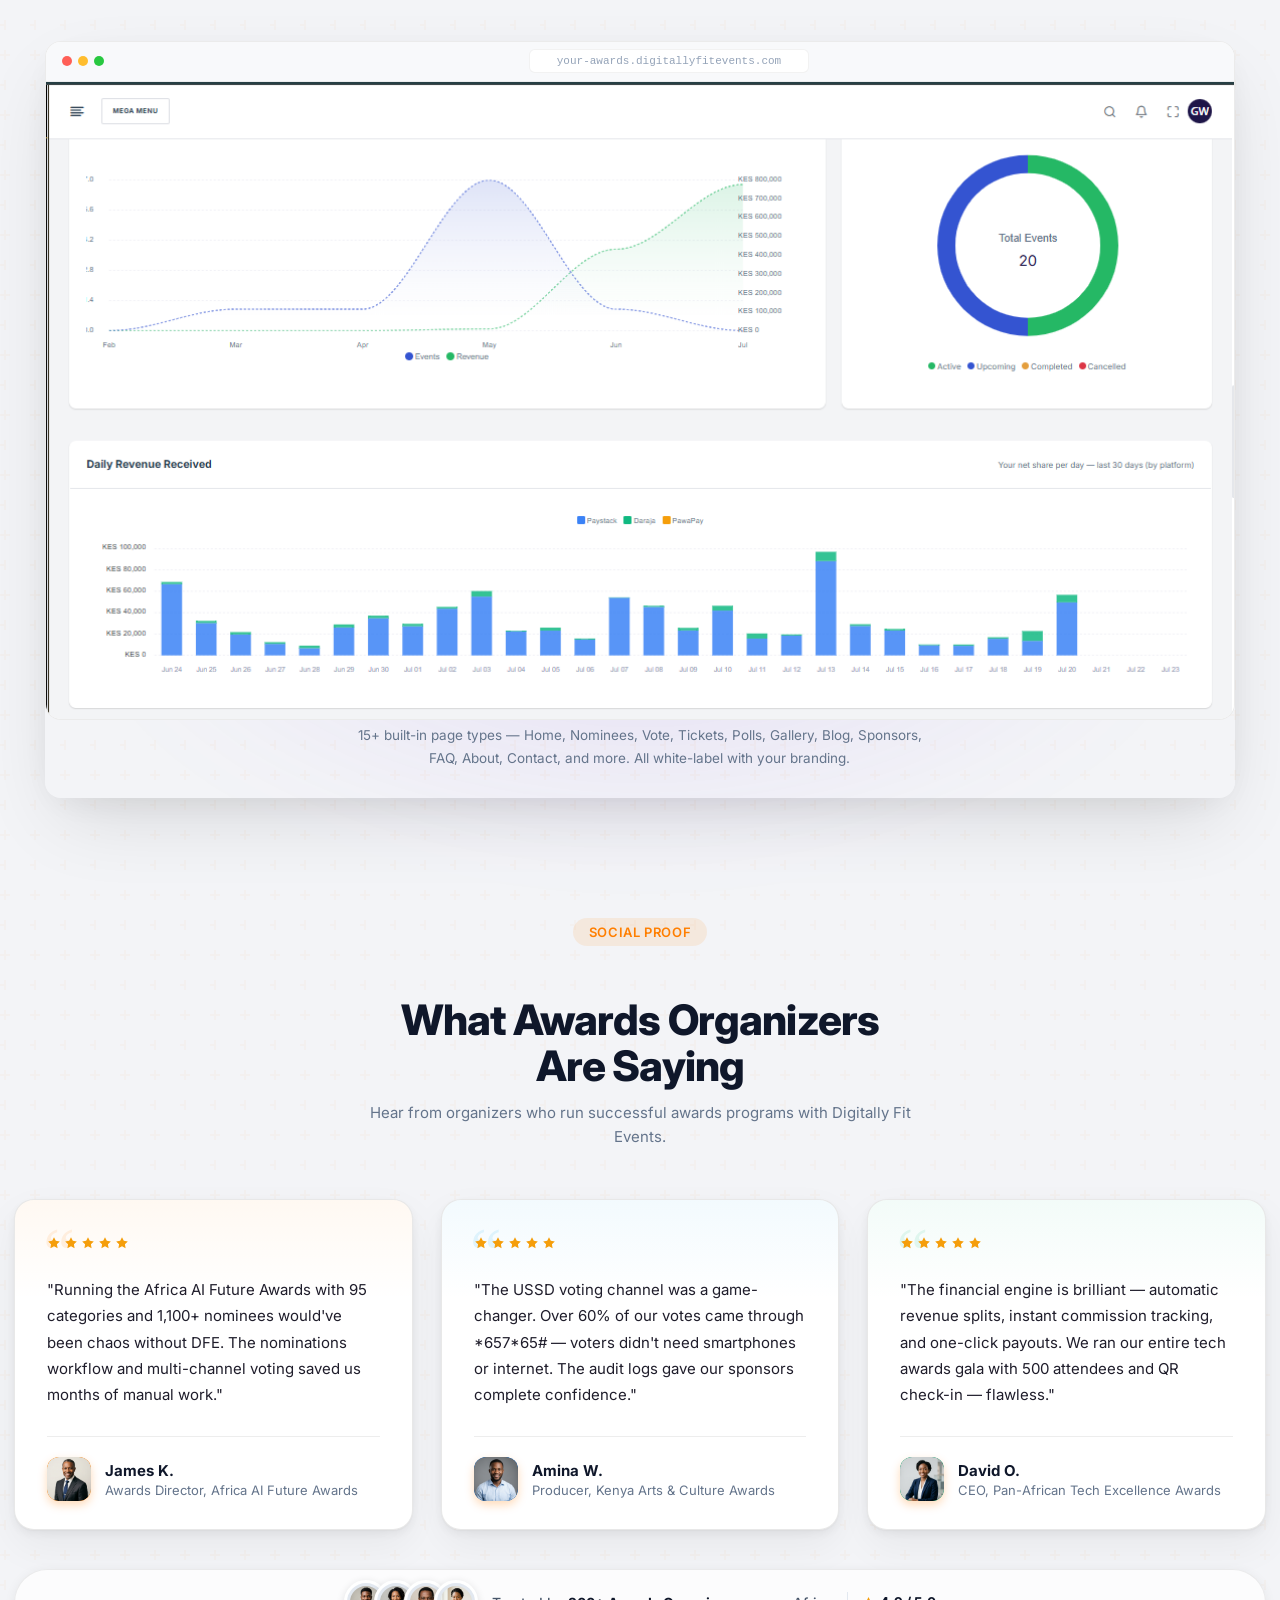
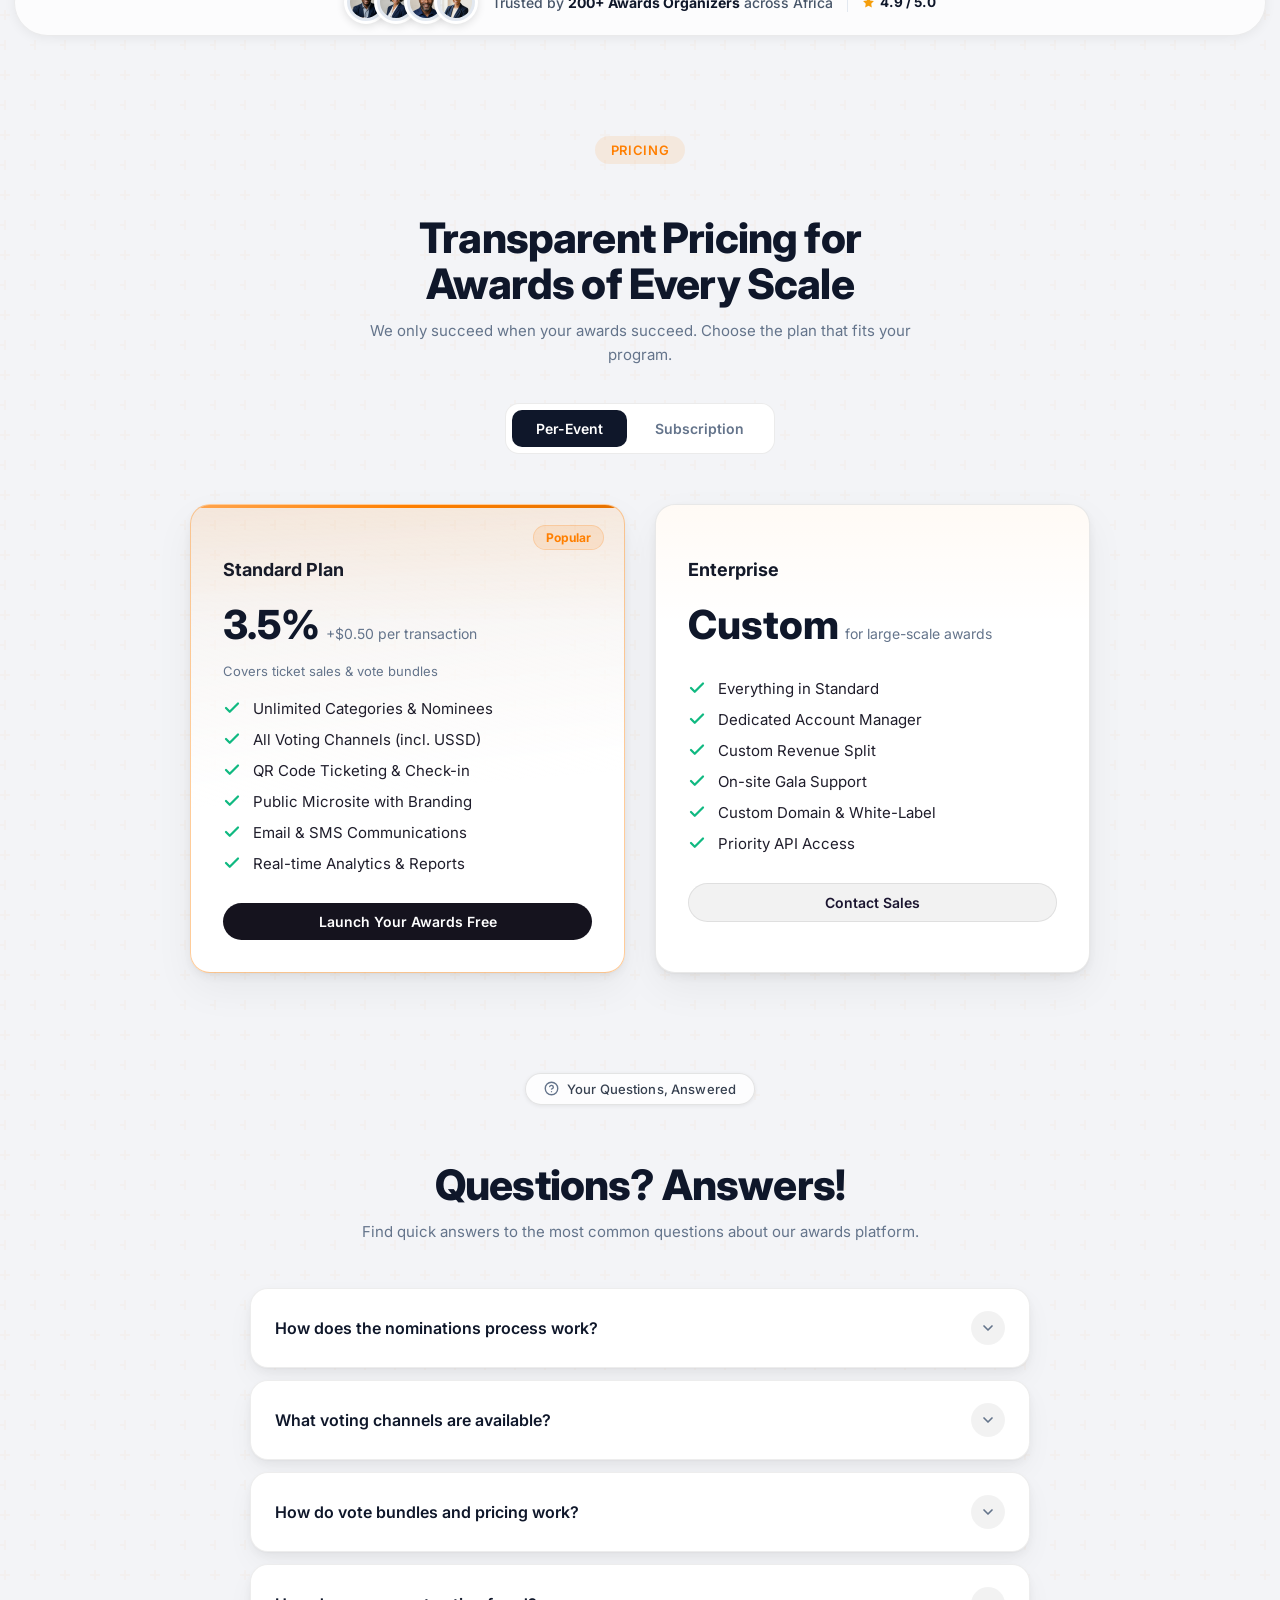
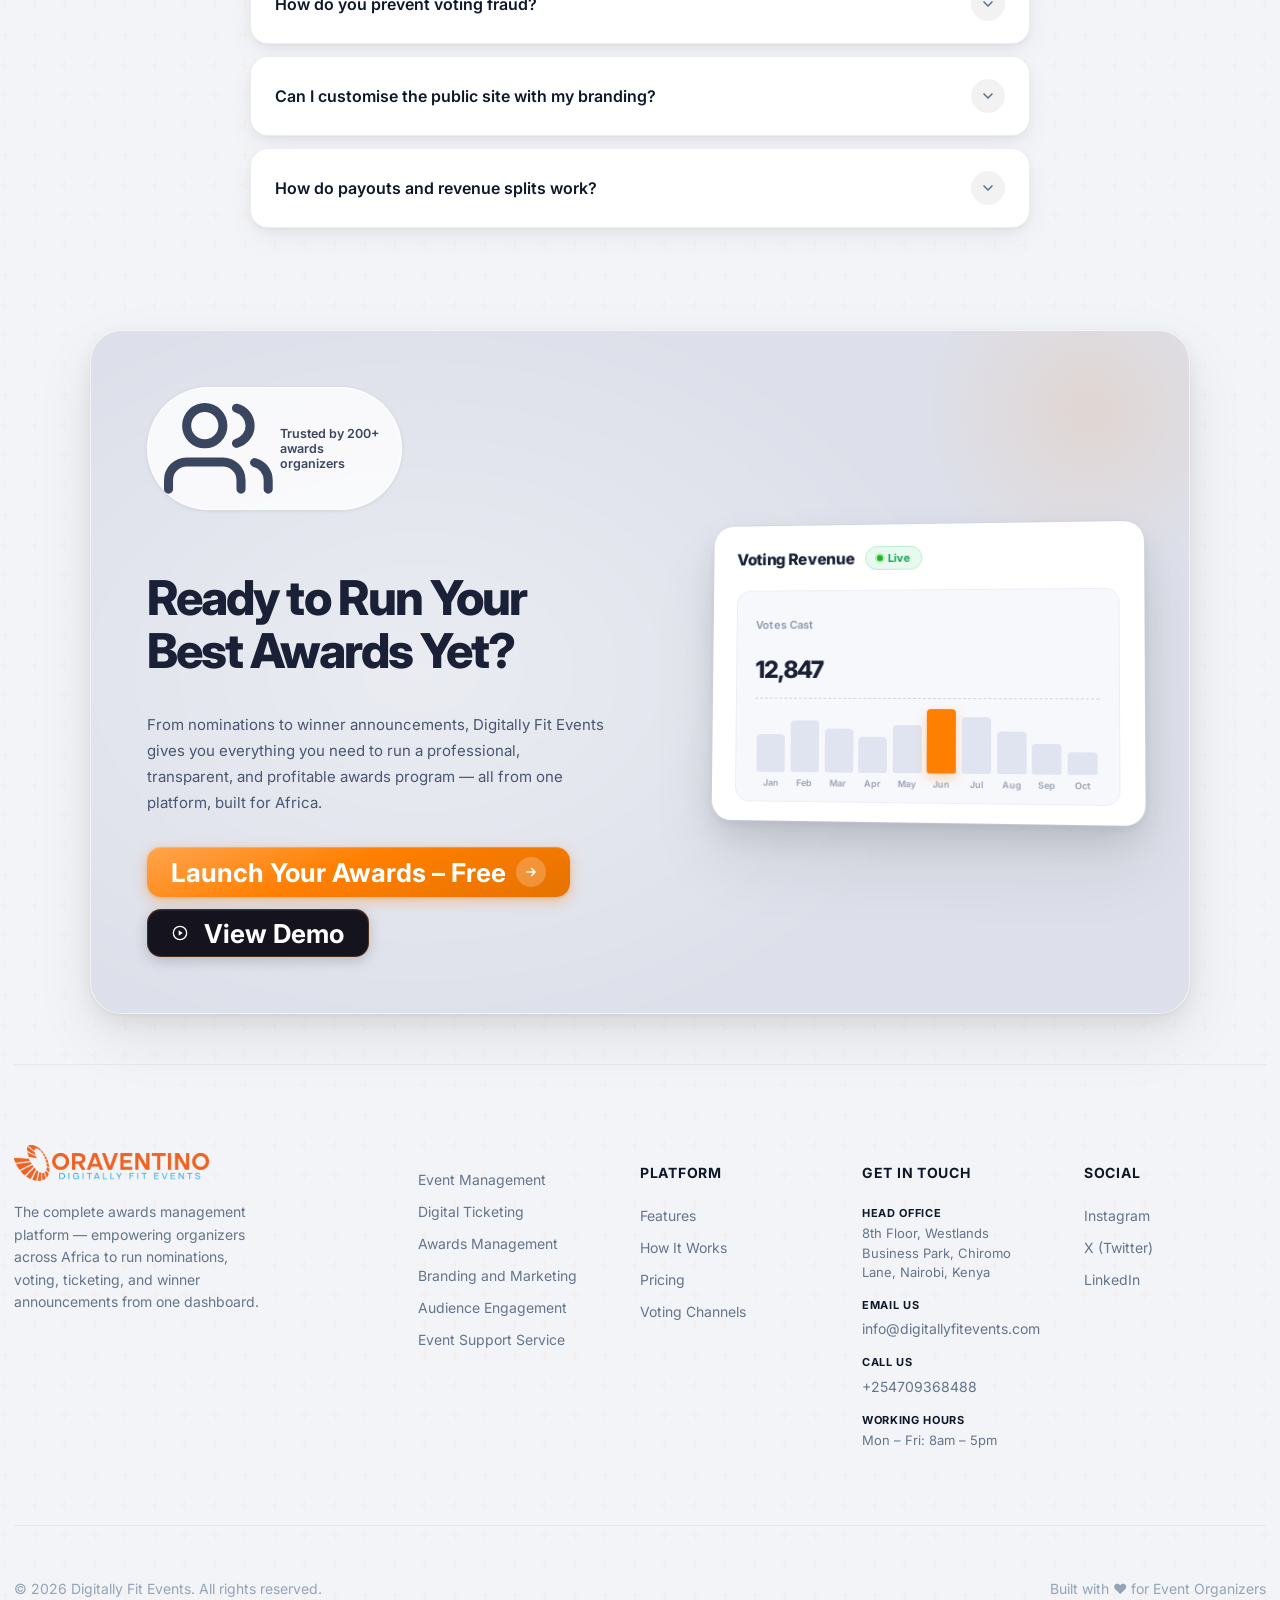
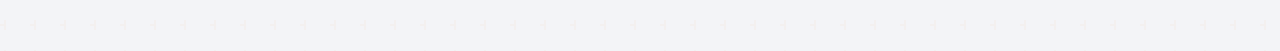
==== commit c720f5ea: "Hero section background video improvement" ====
--- a/index.html
+++ b/index.html
@@ -301,15 +301,17 @@
 
     <!-- Hero -->
 <section class="hero" aria-labelledby="hero-title">
-  <!-- Video Background Container -->
-  <div class="hero-video-background">
+  <!-- Video Background Container.
+       aria-hidden + tabindex="-1": this is decoration, so it should not be
+       announced by a screen reader or take a tab stop ahead of the CTAs. -->
+  <div class="hero-video-background" aria-hidden="true">
     <iframe
-    id="hero-video"
-  src="https://www.youtube.com/embed/Kgh5jh4vXbw?autoplay=1&mute=1&loop=1&controls=0&playlist=Kgh5jh4vXbw&modestbranding=1&showinfo=0&rel=0&iv_load_policy=3&cc_load_policy=0&disablekb=1&fs=0&autohide=1&enablejsapi=1"
-  frameborder="0"
-  allow="accelerometer; autoplay; clipboard-write; encrypted-media; gyroscope; picture-in-picture"
-  allowfullscreen>
-</iframe>
+      id="hero-video"
+      src="https://www.youtube.com/embed/Kgh5jh4vXbw?autoplay=1&mute=1&loop=1&controls=0&playlist=Kgh5jh4vXbw&modestbranding=1&showinfo=0&rel=0&iv_load_policy=3&cc_load_policy=0&disablekb=1&fs=0&autohide=1&enablejsapi=1&playsinline=1"
+      title="Background footage"
+      tabindex="-1"
+      allow="accelerometer; autoplay; clipboard-write; encrypted-media; gyroscope; picture-in-picture">
+    </iframe>
 
     <!-- Overlay  -->
     <div class="hero-overlay"></div>
@@ -350,6 +352,11 @@
       </a>
     </div>
   </div>
+
+  <a class="hero-scroll-cue" href="#video-demo" aria-label="Scroll to see the platform in action">
+    <span aria-hidden="true"></span>
+    Scroll
+  </a>
 </section>
 
     <!-- ===================== Product Screenshot ===================== -->
--- a/main.css
+++ b/main.css
@@ -12,7 +12,10 @@
 
 html,
 body {
-
+  /* The UA default is body { margin: 8px }. Left unreset it combined with
+     width:100% to make every page 8px wider than the viewport, which is
+     where the stray horizontal scrollbar came from. */
+  margin: 0;
   width: 100%;
   overflow-x: hidden;
 }
@@ -384,19 +387,22 @@
 }
 
 
- .hero {
+.hero {
   position: relative;
+  /* svh, not vh: on mobile, 100vh includes the browser chrome, so the
+     hero gets taller than the visible area and the CTAs sit below the fold */
   min-height: 100vh;
+  min-height: 100svh;
   display: flex;
   align-items: center;
   justify-content: center;
   text-align: center;
   overflow: hidden;
   width: 100%;
-  max-width: 100%; /* Changed from 600% to 100% to prevent overflow */
+  max-width: 100%;
   padding: 0;
   margin: 0;
-   border-radius: 9px;
+  isolation: isolate;
 }
 
 .hero-video-background {
@@ -413,7 +419,11 @@
    
 }
 
-/* YouTube iframe - Cover everything uniformly */
+/* YouTube iframe - Cover everything uniformly.
+   scale(1.35) overscans deliberately: the player paints its title card
+   and "Watch on YouTube" chrome at the very top and bottom edges, and
+   modestbranding does not remove them. Pushing those edges outside the
+   overflow:hidden crop is the only reliable way to hide them. */
 .hero-video-background iframe {
   position: absolute;
   top: 50%;
@@ -422,64 +432,101 @@
   height: 100%;
   min-width: 177.77vh; /* 16:9 aspect ratio fallback */
   min-height: 56.25vw; /* 16:9 aspect ratio fallback */
-  transform: translate(-50%, -50%);
+  transform: translate(-50%, -50%) scale(1.35);
   pointer-events: none;
+  border: none;
   border-radius: 0;
 }
 
-/* Dark overlay with blur effect */
-
-/* OVERLAY */
+/* Scrim.
+
+   A layered gradient rather than a flat 50% black: it goes darkest
+   behind the headline and CTAs where contrast actually has to hold,
+   and stays lighter at the top so the footage is still visible. The
+   flat fill dimmed the whole frame evenly, which cost the video its
+   depth without buying the text much.
+
+   No backdrop-filter here — blurring a full-viewport layer over a
+   playing iframe is an expensive repaint every frame, and the
+   gradient does the legibility work on its own. */
 .hero-overlay {
   position: absolute;
   inset: 0;
-  width: 100%;
-  height: 100%;
-  z-index: -1;
-
-  background: rgba(0, 0, 0, 0.5);
-  backdrop-filter: blur(20px);
-  -webkit-backdrop-filter: blur(18px);
-}
-
-
-/* Dark + Blur Overlay for better text readability */
-.hero-overlay {
-  position: absolute;
-  inset: 0;
-  width: 100%;
-  height: 100%;
   z-index: 1;
-
-  background: rgba(0, 0, 0, 0.5);
-  backdrop-filter: blur(3px);
-  -webkit-backdrop-filter: blur(8px);
-}
+  background:
+    linear-gradient(
+      180deg,
+      rgba(8, 12, 24, 0.50) 0%,
+      rgba(8, 12, 24, 0.26) 30%,
+      rgba(8, 12, 24, 0.40) 66%,
+      rgba(8, 12, 24, 0.72) 100%
+    ),
+    /* Vignette only — the heavy lifting is done by the type's own
+       text-shadow, so this can stay light enough to keep the footage
+       legible rather than flattening it to a dark slab */
+    radial-gradient(
+      ellipse 78% 62% at 50% 50%,
+      rgba(8, 12, 24, 0.06) 0%,
+      rgba(8, 12, 24, 0.46) 100%
+    );
+}
+
 /* Hero Content - Sits on top of everything */
 .hero-content {
   position: relative;
   z-index: 2;
-  max-width: 800px;
+  width: 100%;
+  max-width: 860px;
+  /* Horizontal padding is load-bearing: without it the headline,
+     subtitle and CTAs run to the viewport edge and clip on a phone */
+  padding: 0 24px;
   margin: 0 auto;
   color: #ffffff;
-  margin-bottom: 60px;
+}
+
+/* Local scrim behind the copy only.
+
+   A full-frame overlay cannot solve this on its own: the loop swings
+   from a bright tan wall to near-black, so any single opacity is either
+   too heavy on the dark frames or too weak on the bright ones — which
+   is what left the orange hashtag reading muddy brown. Pooling the
+   darkness behind the text block instead keeps contrast constant no
+   matter which frame is on screen, and leaves the rest of the footage
+   at full strength. */
+.hero-content::before {
+  content: '';
+  position: absolute;
+  inset: -10% -8%;
+  z-index: -1;
+  pointer-events: none;
+  background: radial-gradient(
+    ellipse 58% 50% at 50% 50%,
+    rgba(6, 9, 18, 0.78) 0%,
+    rgba(6, 9, 18, 0.62) 42%,
+    rgba(6, 9, 18, 0.28) 68%,
+    rgba(6, 9, 18, 0) 82%
+  );
 }
 
 .hero-badge {
   display: inline-flex;
   align-items: center;
   gap: 9px;
-  padding: 8px 18px;
+  padding: 7px 16px;
   border-radius: 999px;
-  background: rgba(255, 255, 255, 0.82);
-  border: 1px solid rgba(0, 0, 0, 0.08);
-  font-size: 13px;
-  color: #374151;
+  /* Glass pill, not the solid white slab: on dark footage an opaque
+     white block reads as a floating rectangle and competes with the
+     headline. 25px also made this out-shout the subtitle — a badge
+     belongs below it in the type hierarchy, not above. */
+  background: rgba(255, 255, 255, 0.11);
+  border: 1px solid rgba(255, 255, 255, 0.22);
+  font-size: 13.5px;
+  color: #f1f5f9;
   font-weight: 600;
-  letter-spacing: .01em;
-  backdrop-filter: blur(6px);
-  -webkit-backdrop-filter: blur(6px);
-  box-shadow: 0 1px 4px rgba(0, 0, 0, 0.07);
+  letter-spacing: .02em;
+  backdrop-filter: blur(8px);
+  -webkit-backdrop-filter: blur(8px);
+  box-shadow: 0 2px 10px rgba(0, 0, 0, 0.22);
 }
 
 .badge-dot {
@@ -535,49 +582,198 @@
    .section-title, because this headline sets its own breaks with
    <br /> in the markup. */
 .hero-title {
-  margin: 22px auto 14px;
+  margin: 20px auto 16px;
   max-width: 880px;
   font-family: 'Open Sans', 'Inter', system-ui, -apple-system, Segoe UI, Roboto, sans-serif;
-  font-size: clamp(40px, 7vw, 50px);
-  line-height: 1.1;
+  font-size: clamp(34px, 7.4vw, 76px);
+  line-height: 1.06;
   letter-spacing: -.02em;
-  font-weight: 700;
+  /* 800 is Open Sans's heaviest cut; 1000 was silently clamping to it */
+  font-weight: 800;
   font-style: normal;
-  color: #13203e;
-  text-shadow: none;
+  /* Was #13203e — dark navy on dark footage, which made the headline
+     all but invisible. The shadow is what carries contrast over the
+     bright frames of the loop, so the scrim doesn't have to be opaque. */
+  color: #ffffff;
+  text-shadow: 0 2px 18px rgba(0, 0, 0, 0.55), 0 1px 3px rgba(0, 0, 0, 0.4);
 }
 
 .hero-title em,
 .hero-title i {
   font-style: italic;
-  font-weight: 700;
+  font-weight: 800;
 }
 
 /* Gradient ink on the hashtag line — same oranges as the primary CTA */
 .title-accent {
-  background: linear-gradient(120deg, #ff9f40 0%, #ff7f00 55%, #e67200 100%);
+  display: block;
+  /* Brighter stops than the button gradient uses. That one sits on a
+     white page; here the same #e67200 end reads muddy brown against
+     dark footage, so the whole ramp is lifted to stay legibly orange. */
+  background: linear-gradient(120deg, #ffc46b 0%, #ffa03a 48%, #ff8412 100%);
   -webkit-background-clip: text;
   background-clip: text;
   -webkit-text-fill-color: transparent;
-  color: #ff7f00;
+  color: #ff9a2e;
   font-style: normal;
+  /* Was a hard 80px, which ignored the h1's clamp — on a phone the
+     headline shrank to 34px while this stayed 80px and ran off both
+     edges of the viewport. 1em tracks the parent at every width. */
+  font-size: 1em;
+  /* Must be none, and must be explicit.
+
+     text-shadow inherits, so this span picks up the h1's shadow — and
+     because the fill is transparent, that shadow paints *through* the
+     letterforms rather than behind them, dragging the orange down to a
+     muddy gold. Contrast comes from the scrim behind .hero-content. */
+  text-shadow: none;
 }
 
 .hero-subtitle {
-  margin: 0 auto 28px;
+  margin: 0 auto 30px;
   max-width: 620px;
-  font-size: 15px;
-  color: #f7f7f7;
-  line-height: 1.7;
+  font-size: clamp(15px, 1.6vw, 18.5px);
+  color: rgba(255, 255, 255, 0.9);
+  line-height: 1.65;
   letter-spacing: .01em;
+  text-shadow: 0 1px 10px rgba(0, 0, 0, 0.45);
 }
 
 .hero-ctas {
   display: inline-flex;
   align-items: center;
-  gap: 10px;
+  gap: 12px;
   flex-wrap: wrap;
   justify-content: center;
+}
+
+/* Hero CTAs only. The global .cta-primary is 26px, which is right for
+   the pricing panel but oversized against a video backdrop — and these
+   are scoped so the pricing section and the six service pages are
+   untouched by the change. */
+.hero .cta-primary,
+.hero .cta-secondary {
+  font-size: 16px;
+  min-height: 52px;
+  padding: 0 26px;
+}
+
+.hero .cta-arrow {
+  width: 26px;
+  height: 26px;
+}
+
+/* Scroll cue — a full-height hero gives no hint that the page
+   continues, which measurably suppresses scroll on first visit. */
+.hero-scroll-cue {
+  position: absolute;
+  left: 50%;
+  bottom: 26px;
+  transform: translateX(-50%);
+  z-index: 2;
+  display: flex;
+  flex-direction: column;
+  align-items: center;
+  gap: 8px;
+  padding: 6px 4px;
+  color: rgba(255, 255, 255, 0.78);
+  font-size: 10.5px;
+  font-weight: 600;
+  letter-spacing: .14em;
+  text-transform: uppercase;
+  text-decoration: none;
+  transition: color .2s ease, transform .2s ease;
+}
+
+.hero-scroll-cue:hover {
+  color: #fff;
+}
+
+.hero-scroll-cue span {
+  display: block;
+  width: 22px;
+  height: 34px;
+  border: 2px solid currentColor;
+  border-radius: 999px;
+  position: relative;
+}
+
+/* The dot that runs down the mouse body */
+.hero-scroll-cue span::after {
+  content: '';
+  position: absolute;
+  top: 6px;
+  left: 50%;
+  width: 3px;
+  height: 6px;
+  margin-left: -1.5px;
+  border-radius: 999px;
+  background: currentColor;
+  animation: scrollCue 1.9s cubic-bezier(.4, 0, .2, 1) infinite;
+}
+
+@keyframes scrollCue {
+  0%        { opacity: 0; transform: translateY(0); }
+  22%       { opacity: 1; }
+  70%, 100% { opacity: 0; transform: translateY(13px); }
+}
+
+@media (max-width: 900px) {
+  .hero-content {
+    padding: 0 20px;
+  }
+
+  .hero-subtitle {
+    max-width: 34ch;
+  }
+
+  .hero-scroll-cue {
+    display: none;
+  }
+}
+
+@media (max-width: 560px) {
+  .hero-content {
+    padding: 0 18px;
+  }
+
+  .hero-badge {
+    font-size: 12px;
+    padding: 6px 13px;
+    max-width: 100%;
+  }
+
+  .hero-ctas {
+    display: flex;
+    width: 100%;
+    gap: 10px;
+  }
+
+  /* Full-width stacked buttons, but bounded by the padded content box
+     so they cannot run past the viewport edge the way they were */
+  .hero .cta-primary,
+  .hero .cta-secondary {
+    width: 100%;
+    font-size: 15px;
+  }
+}
+
+@media (prefers-reduced-motion: reduce) {
+  /* WCAG 2.2.2: anything that plays automatically for more than five
+     seconds needs a way out. There is no visible control on a
+     background video, so honour the OS-level preference and drop the
+     footage to a still frame instead. */
+  .hero-video-background {
+    display: none;
+  }
+
+  .hero {
+    background: linear-gradient(160deg, #101828 0%, #1d2939 55%, #101828 100%);
+  }
+
+  .hero-scroll-cue span::after {
+    animation: none;
+  }
 }
 
 /* ---- Primary CTA: solid purple gradient ---- */
@@ -587,12 +783,12 @@
   justify-content: center;
   gap: 10px;
   padding: 0 24px;
-  min-height: 48px;
+  min-height: 50px;
   border-radius: 14px;
   background: linear-gradient(160deg, #ffa54f 0%, #ff7f00 45%, #e67200 100%);
   color: #fff;
   font-weight: 700;
-  font-size: 16px;
+  font-size: 26px;
   border: none;
   box-shadow:
     0 4px 14px rgba(255, 127, 0, .38),
@@ -618,8 +814,8 @@
 
 /* Arrow icon circle inside primary CTA */
 .cta-arrow {
-  width: 28px;
-  height: 28px;
+  width: 30px;
+  height: 30px;
   border-radius: 50%;
   background: rgba(255, 255, 255, .22);
   display: inline-flex;
@@ -642,7 +838,7 @@
   padding: 0 24px;
   min-height: 48px;
   border-radius: 14px;
-  font-size: 16px;
+  font-size: 26px;
   font-weight: 700;
   color: #fff;
   background: #15131e;
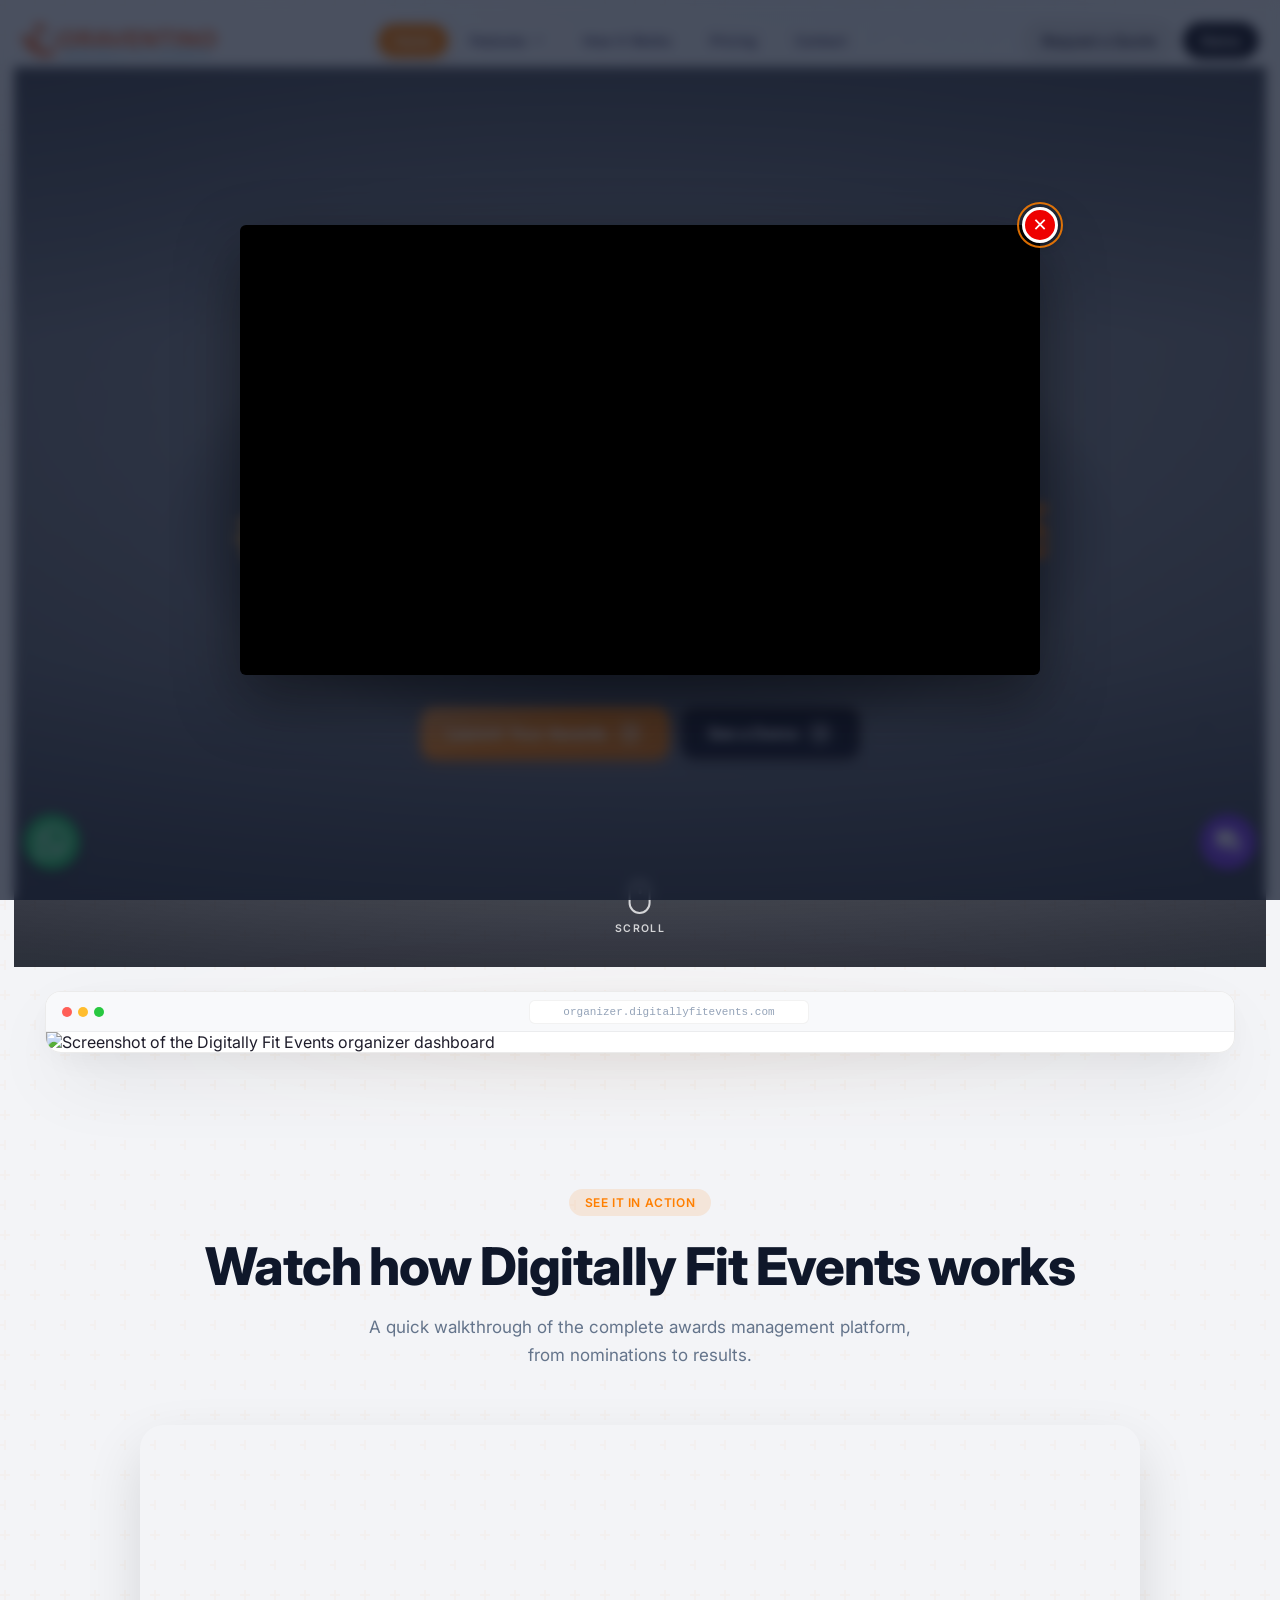
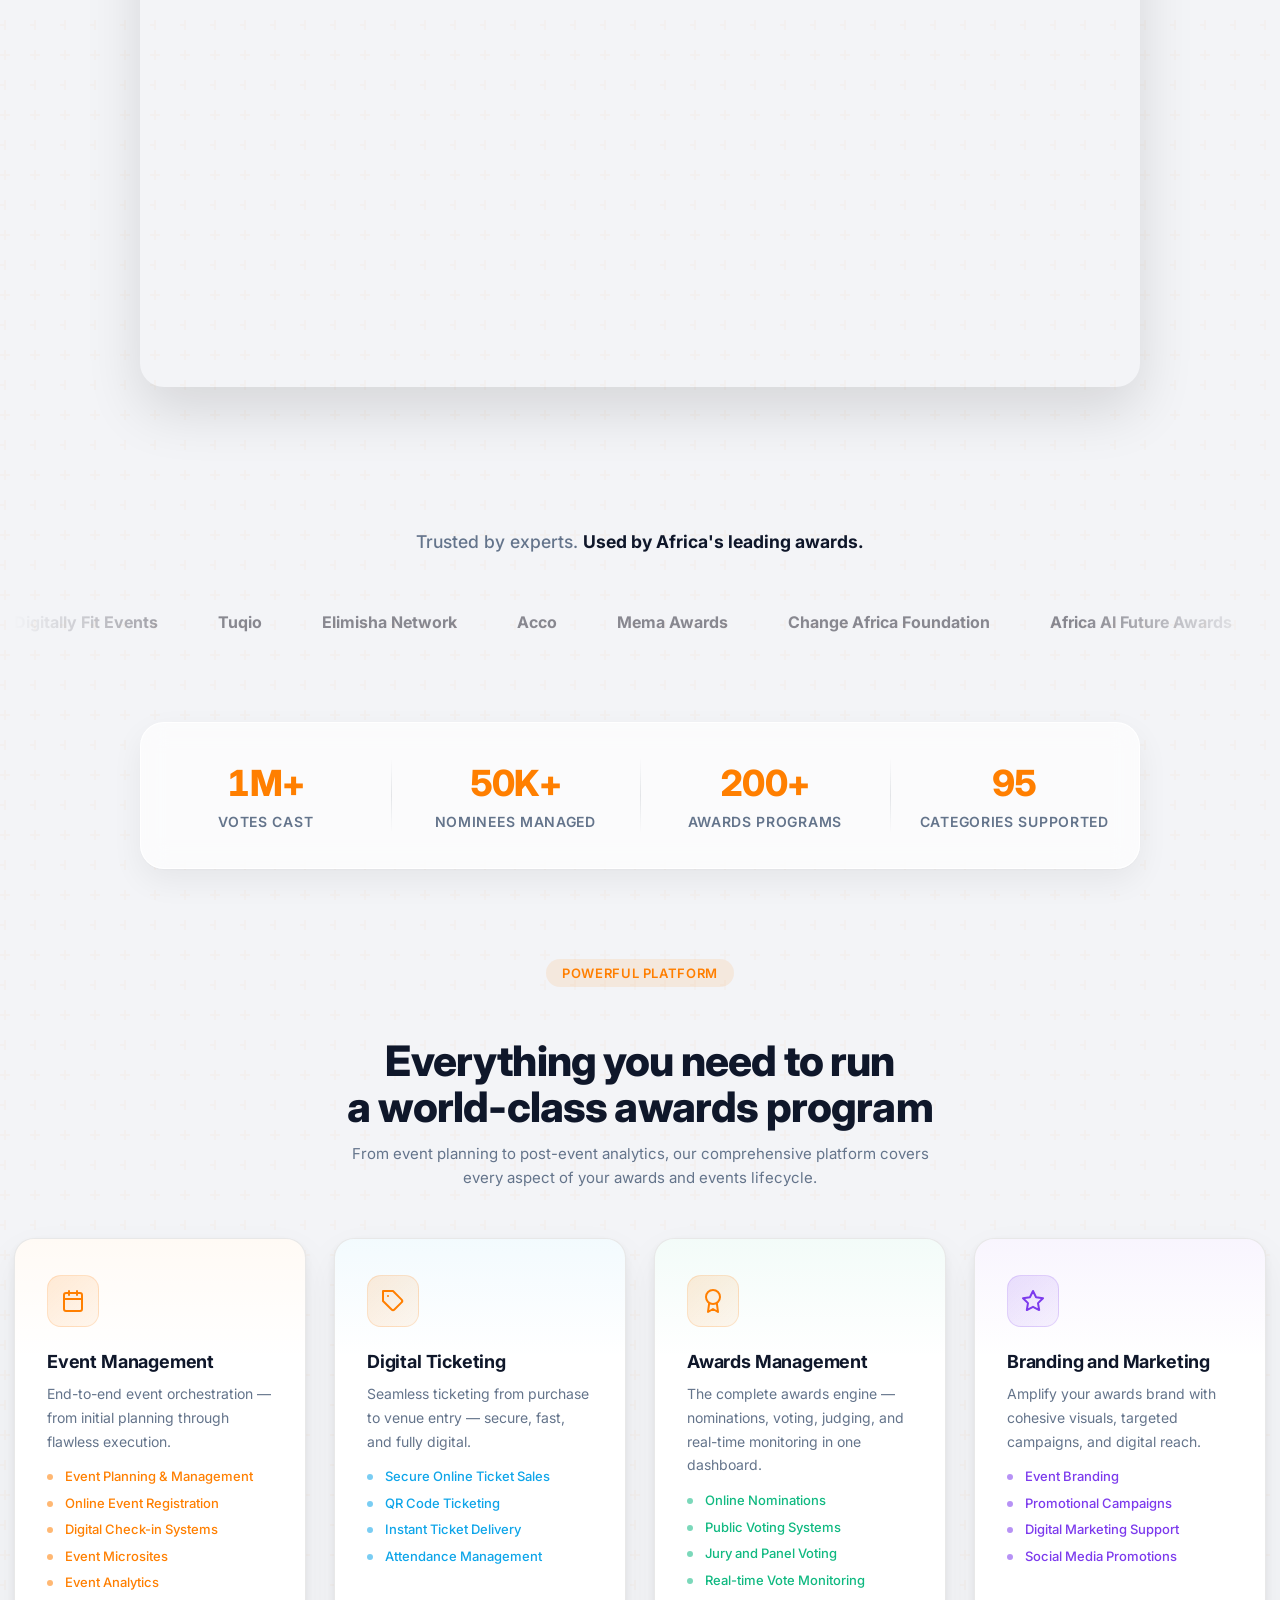
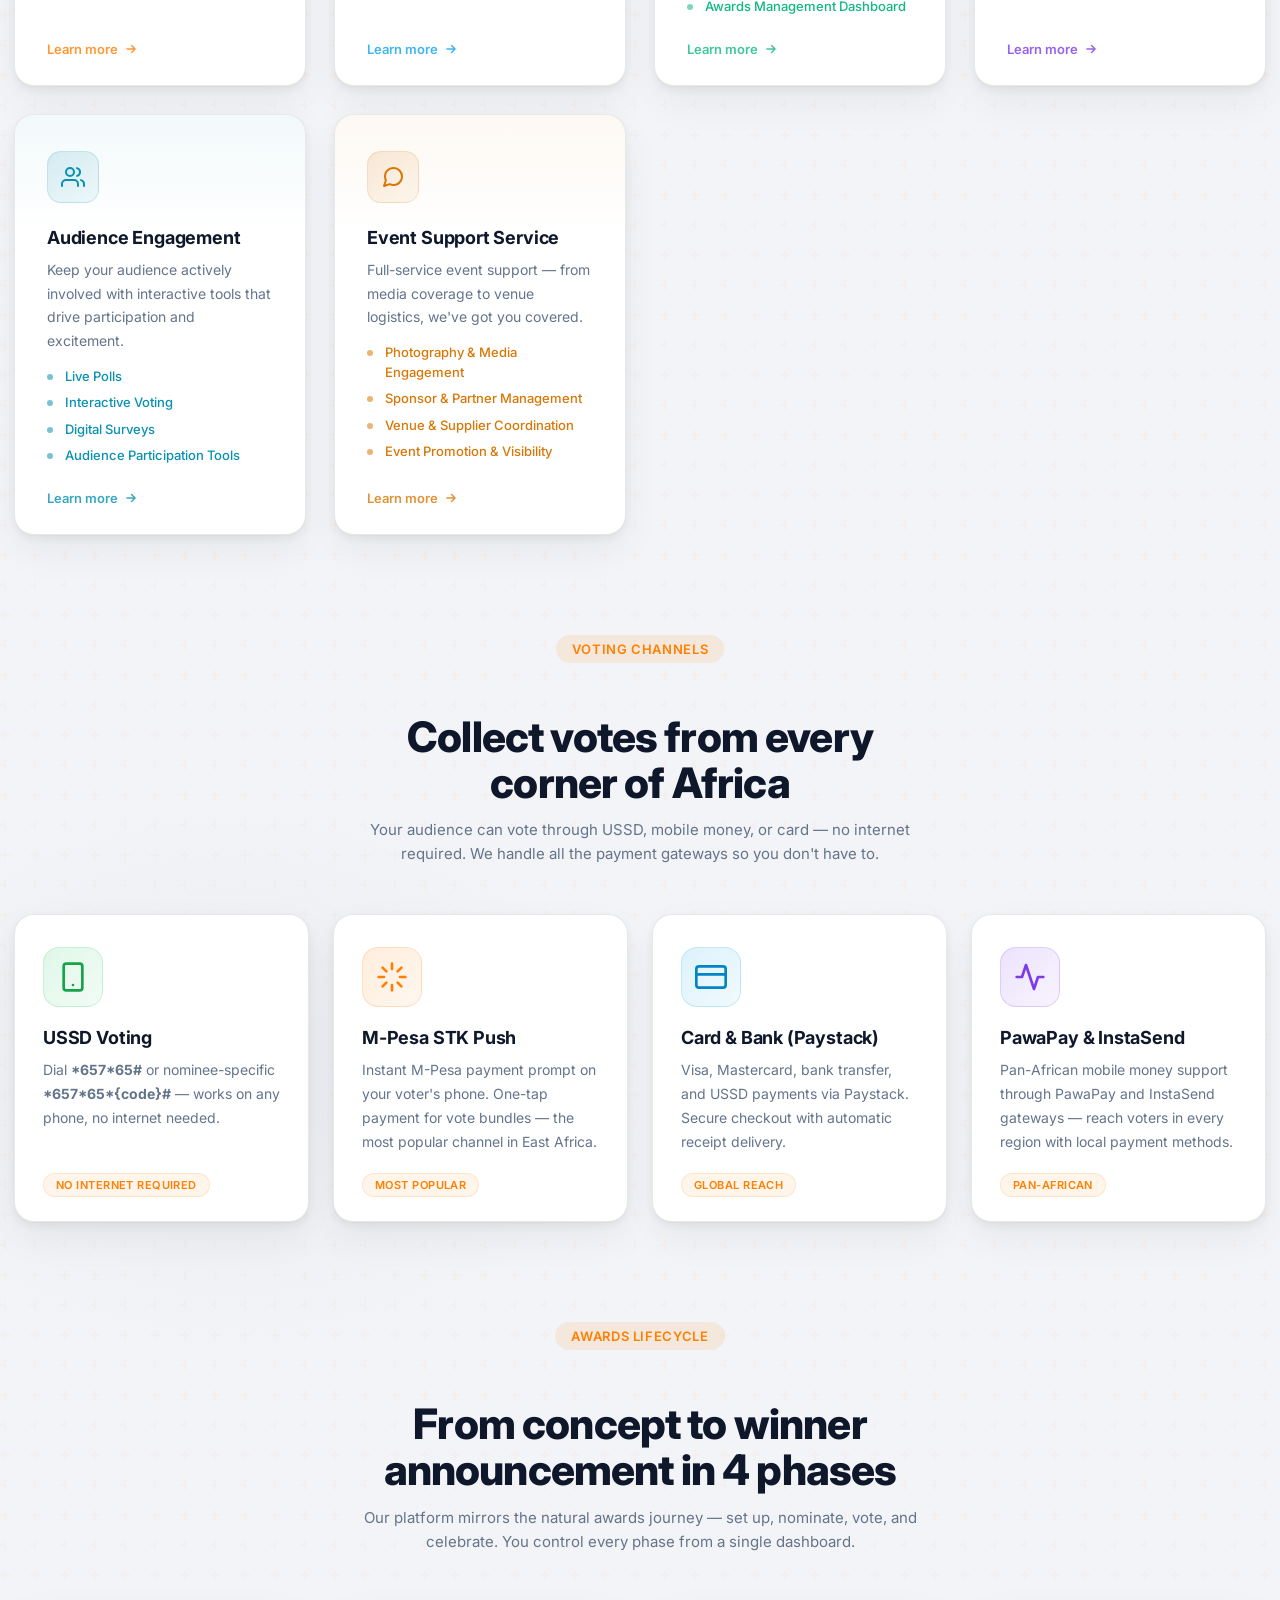
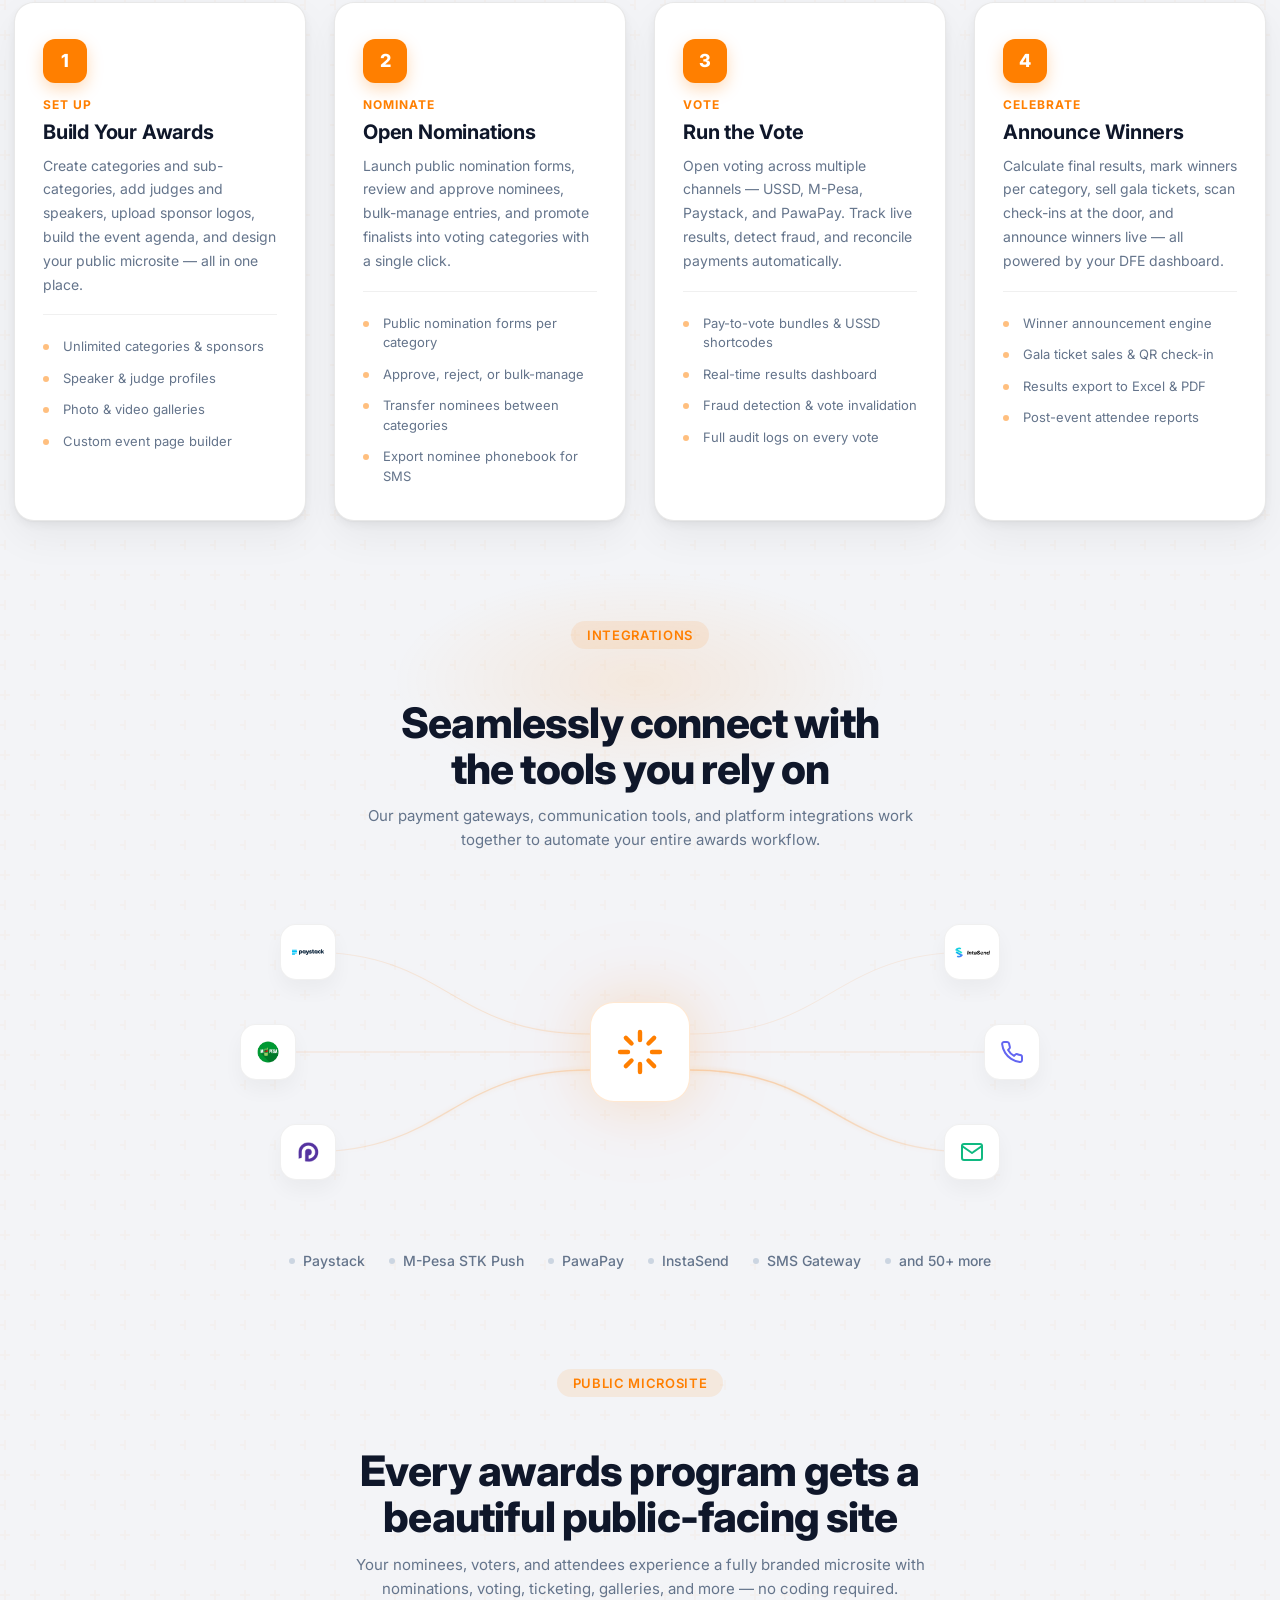
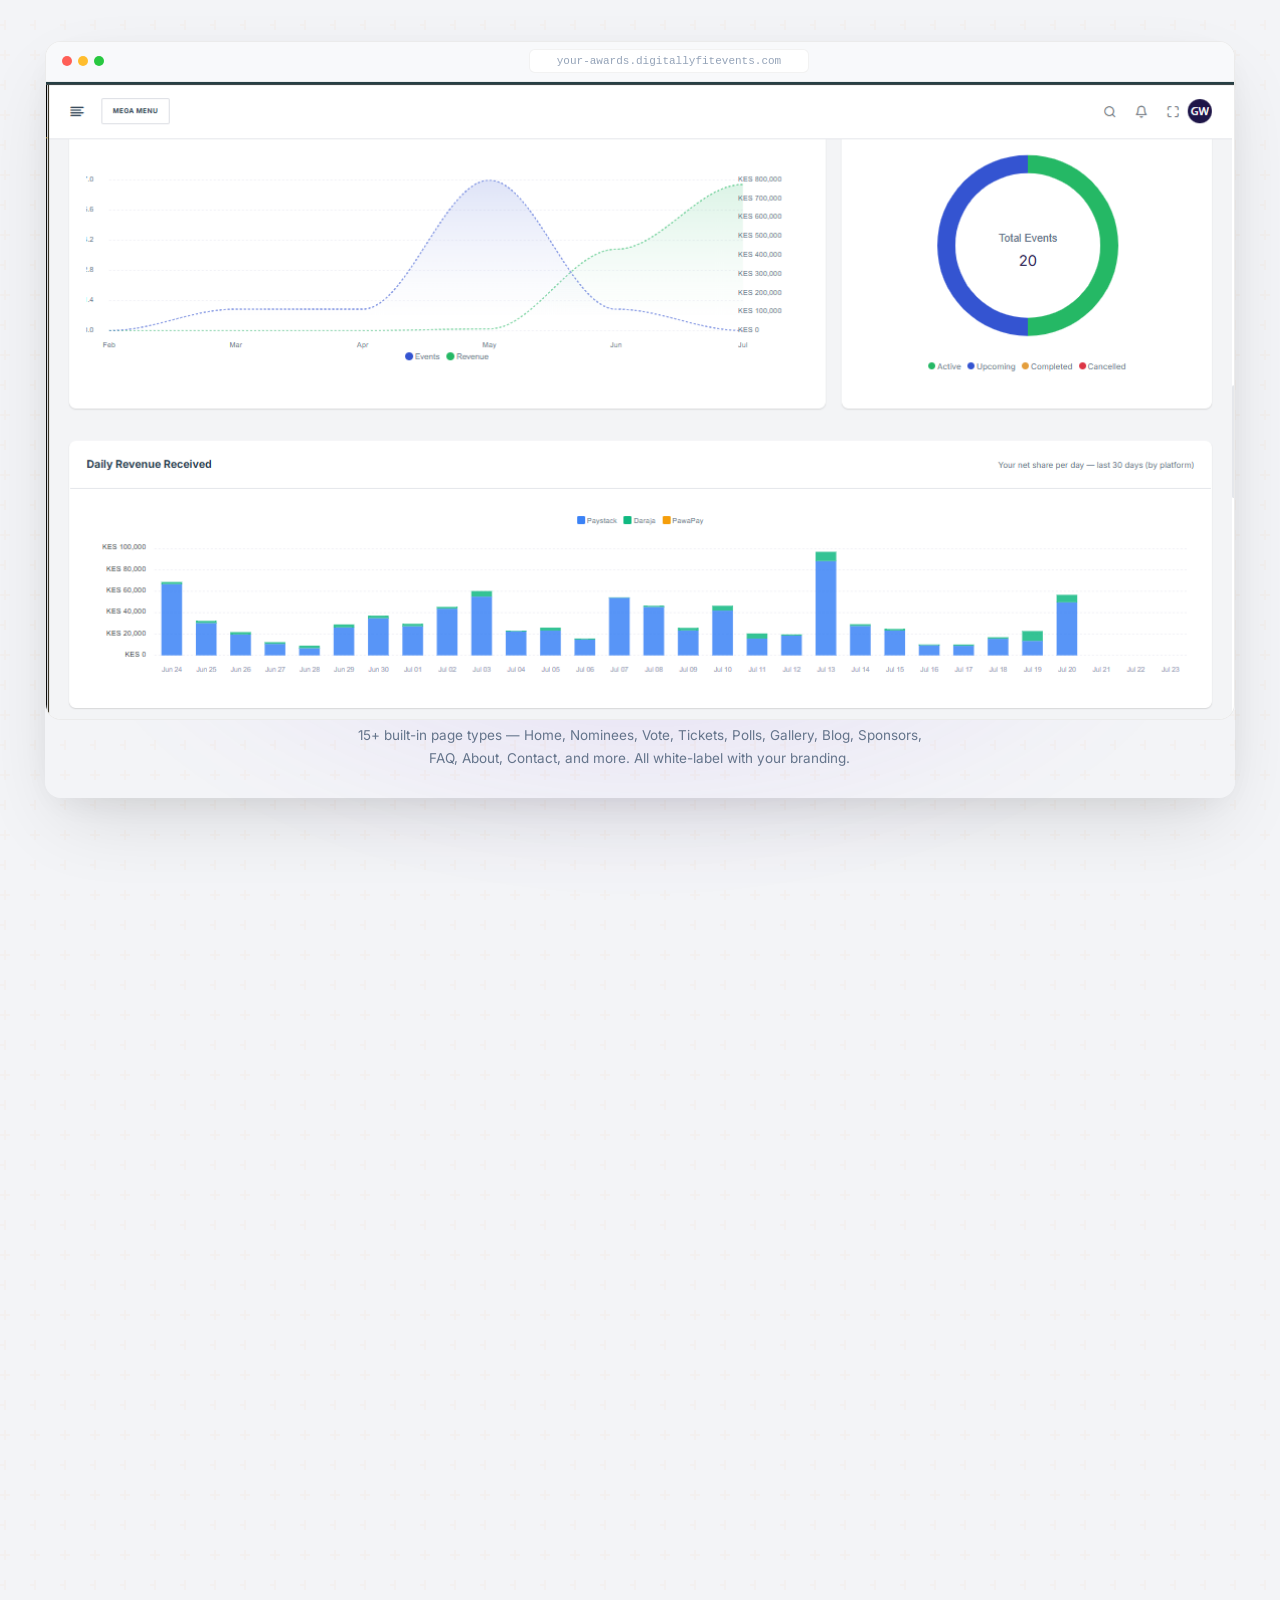
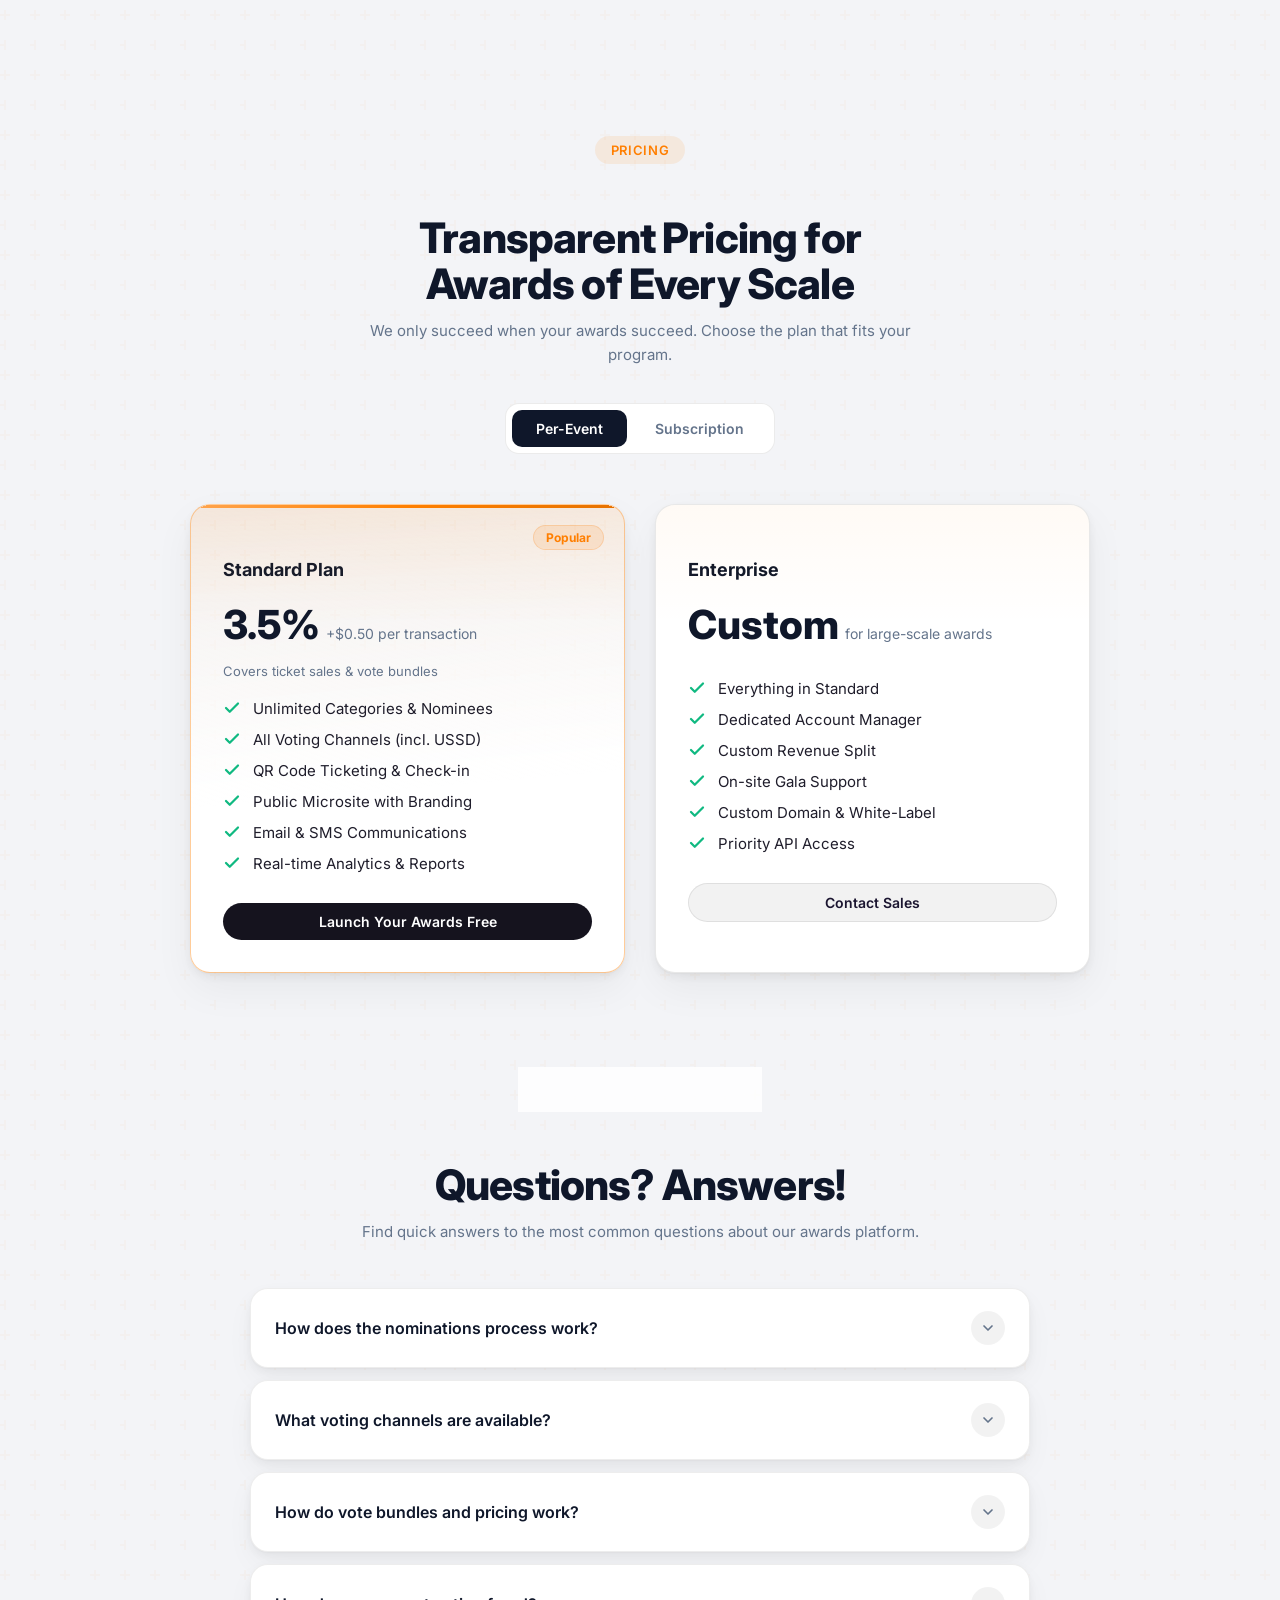
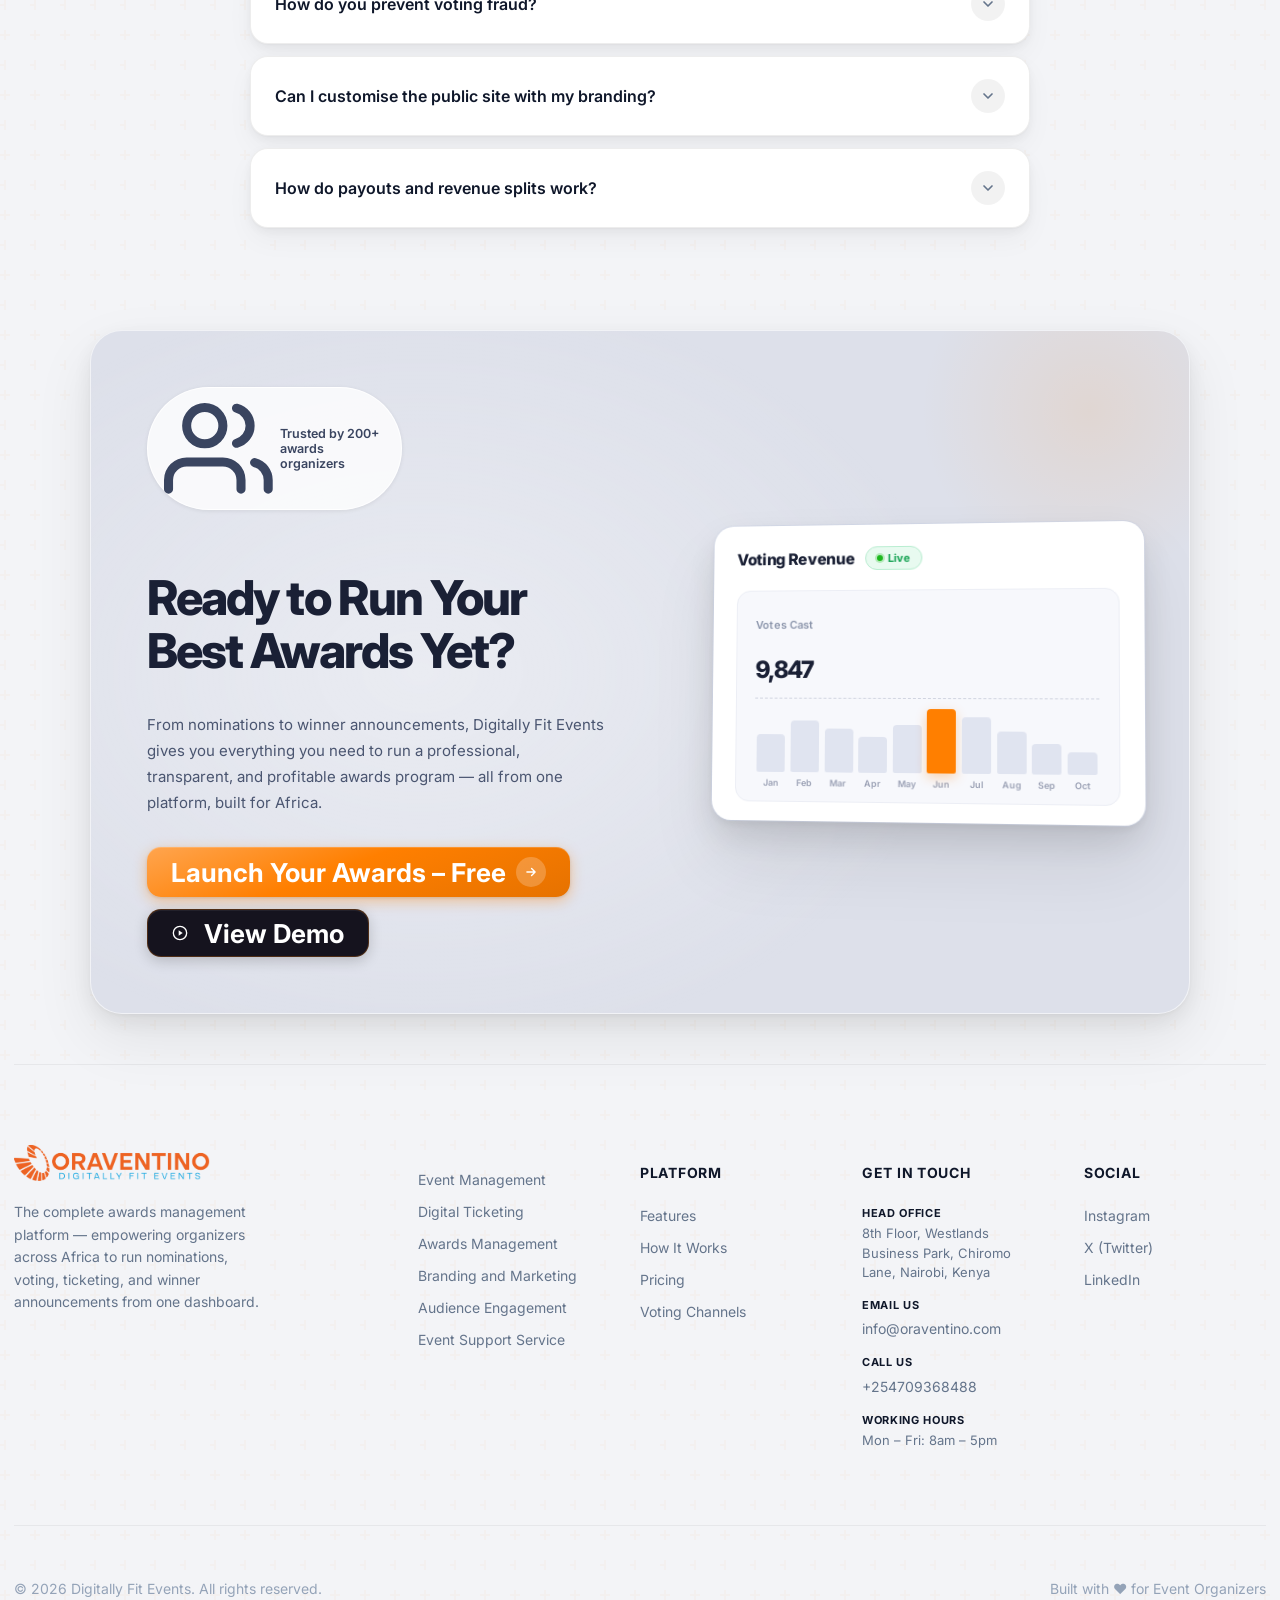
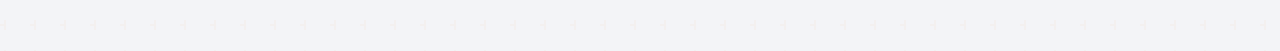
==== commit 8f2ad76d: "Change the contact email to info@oraventino.com" ====
--- a/index.html
+++ b/index.html
@@ -1271,7 +1271,7 @@
             </li>
             <li class="contact-item">
               <span class="contact-label">Email Us</span>
-              <a href="mailto:info@digitallyfitevents.com" class="contact-link">info@digitallyfitevents.com</a>
+              <a href="mailto:info@oraventino.com" class="contact-link">info@oraventino.com</a>
             </li>
             <li class="contact-item">
               <span class="contact-label">Call Us</span>
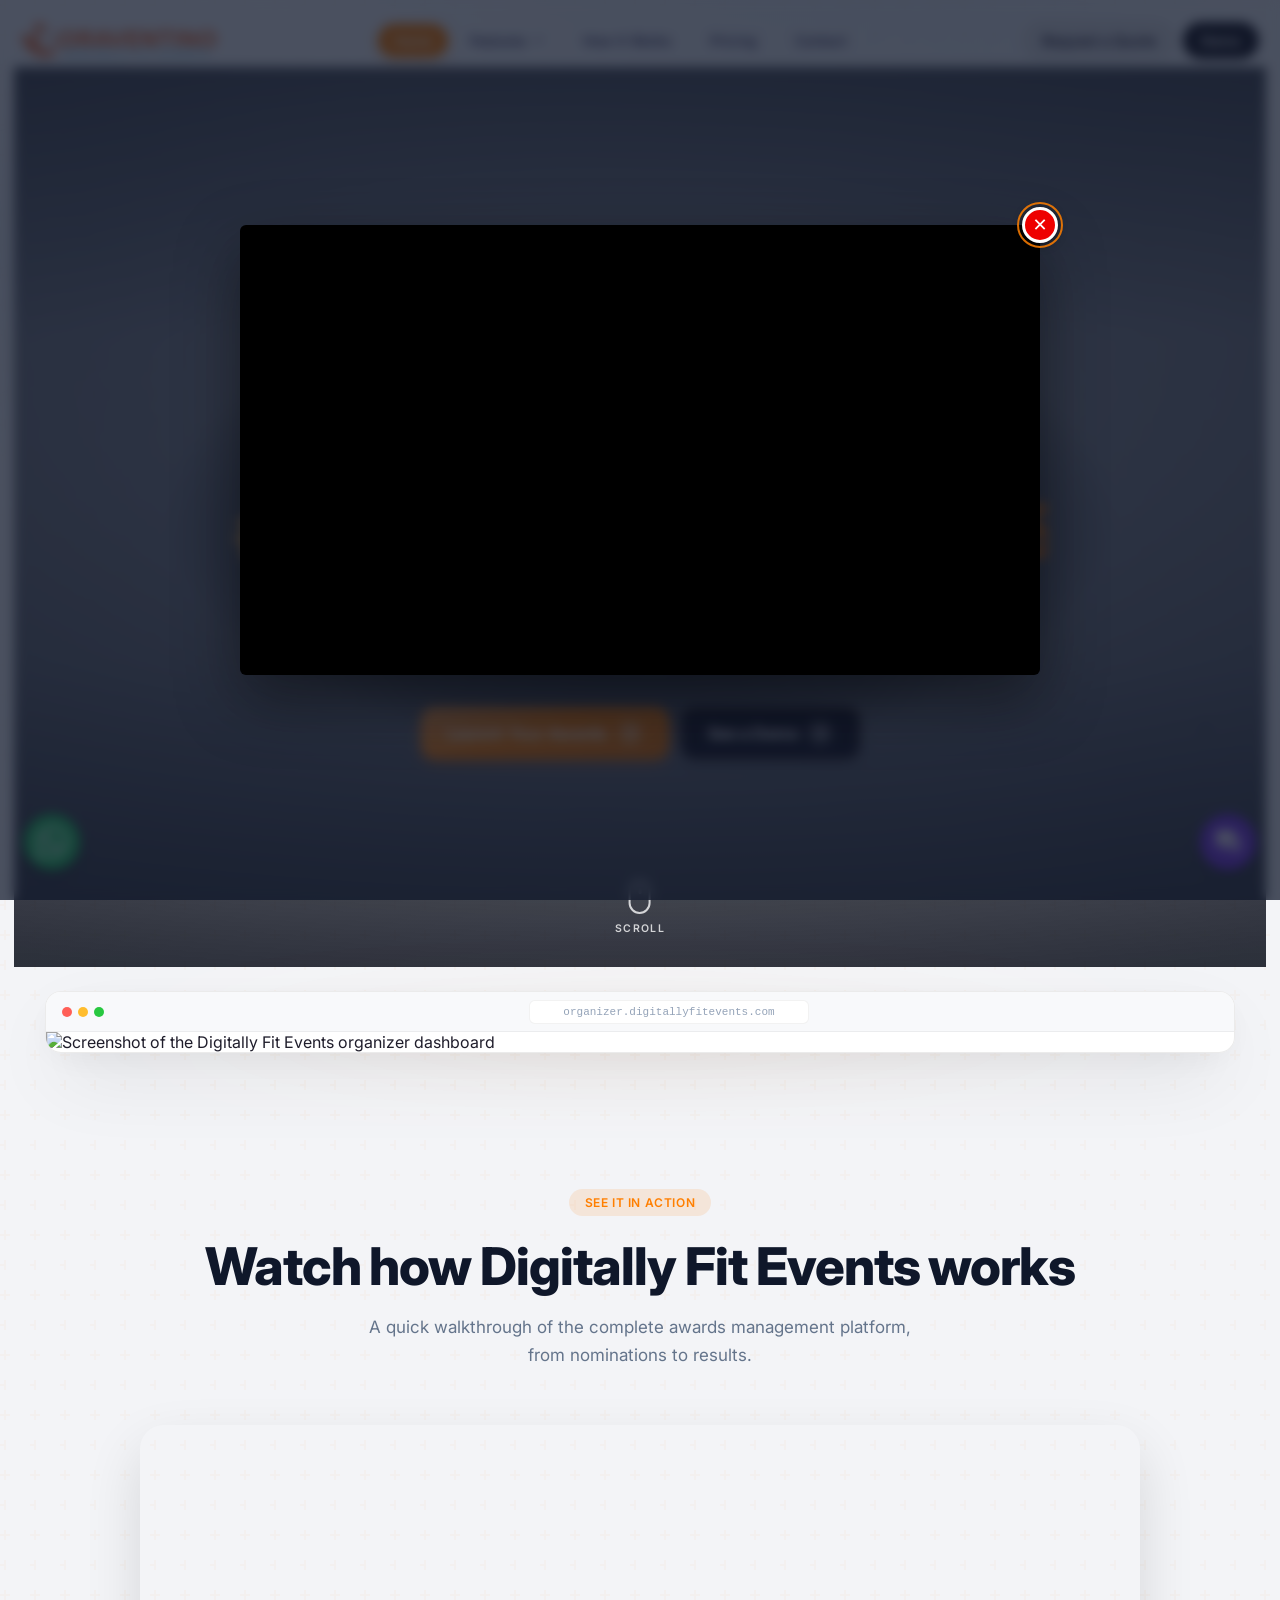
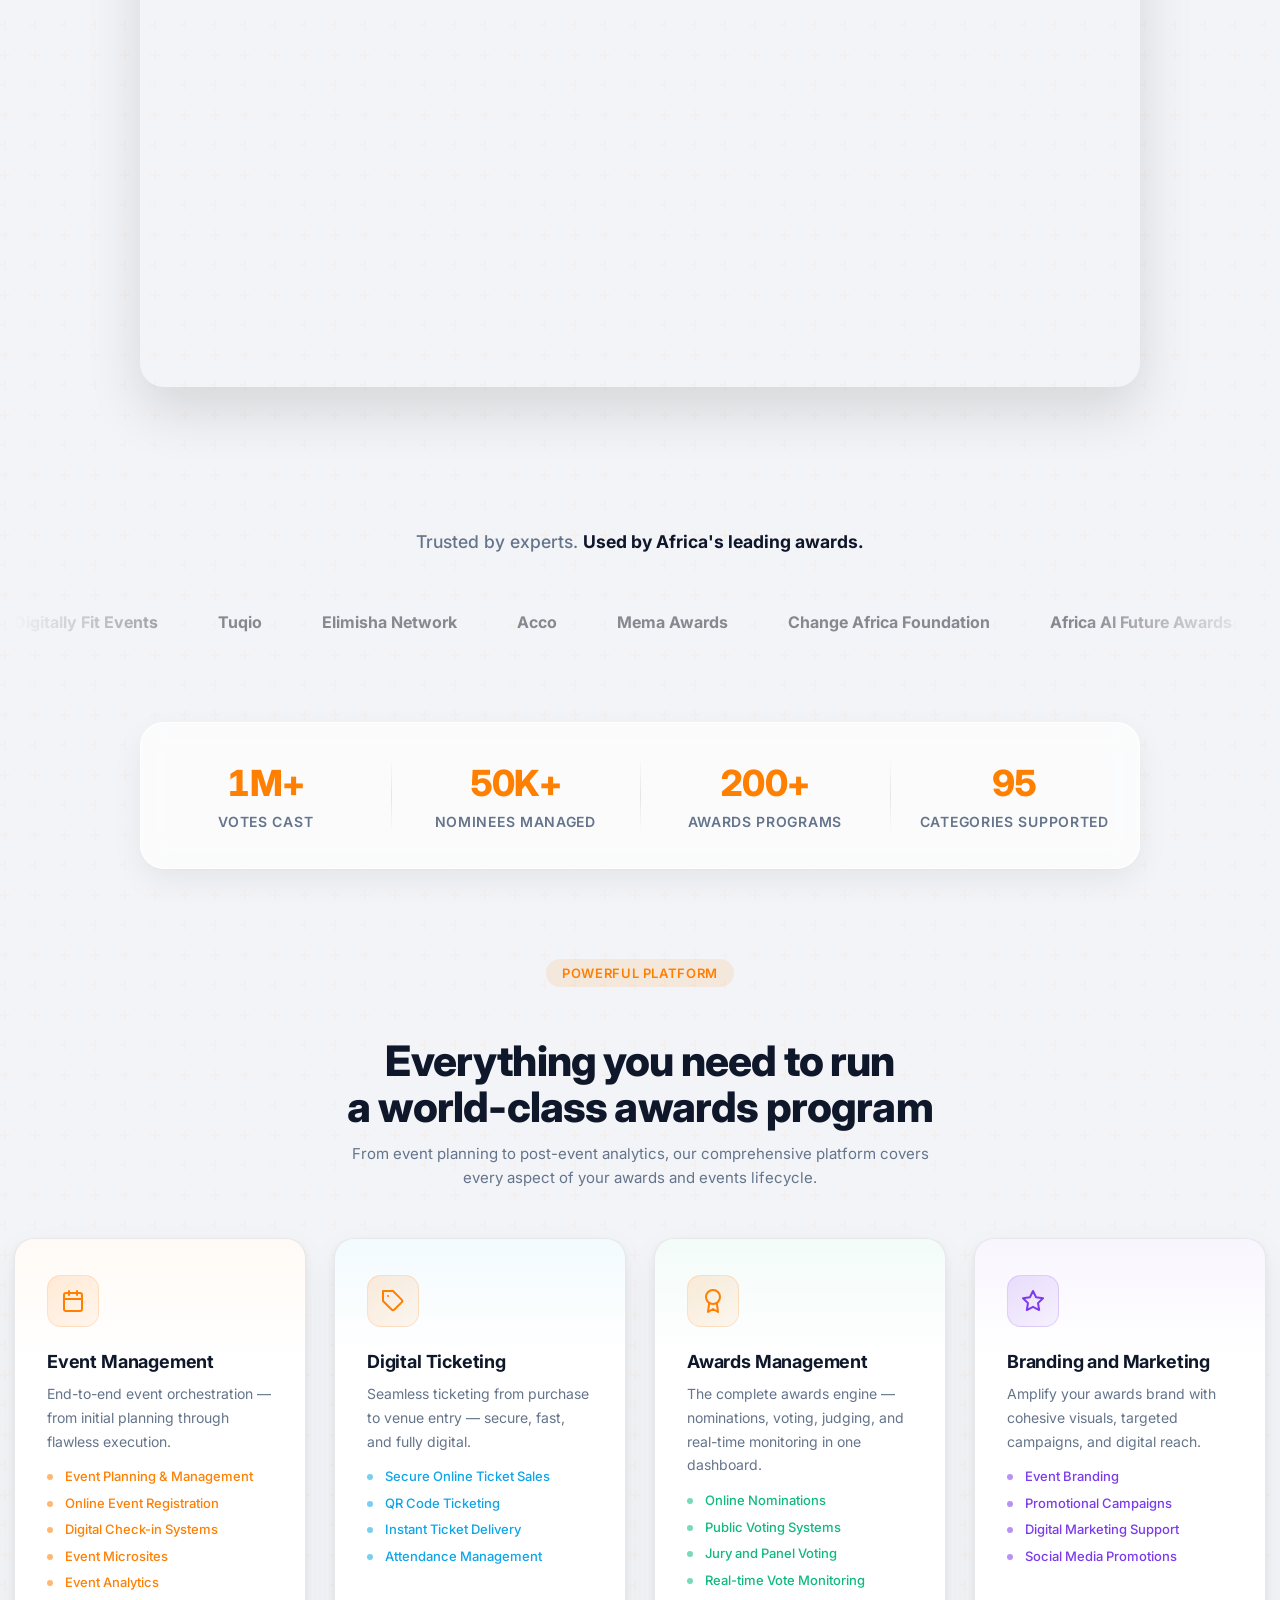
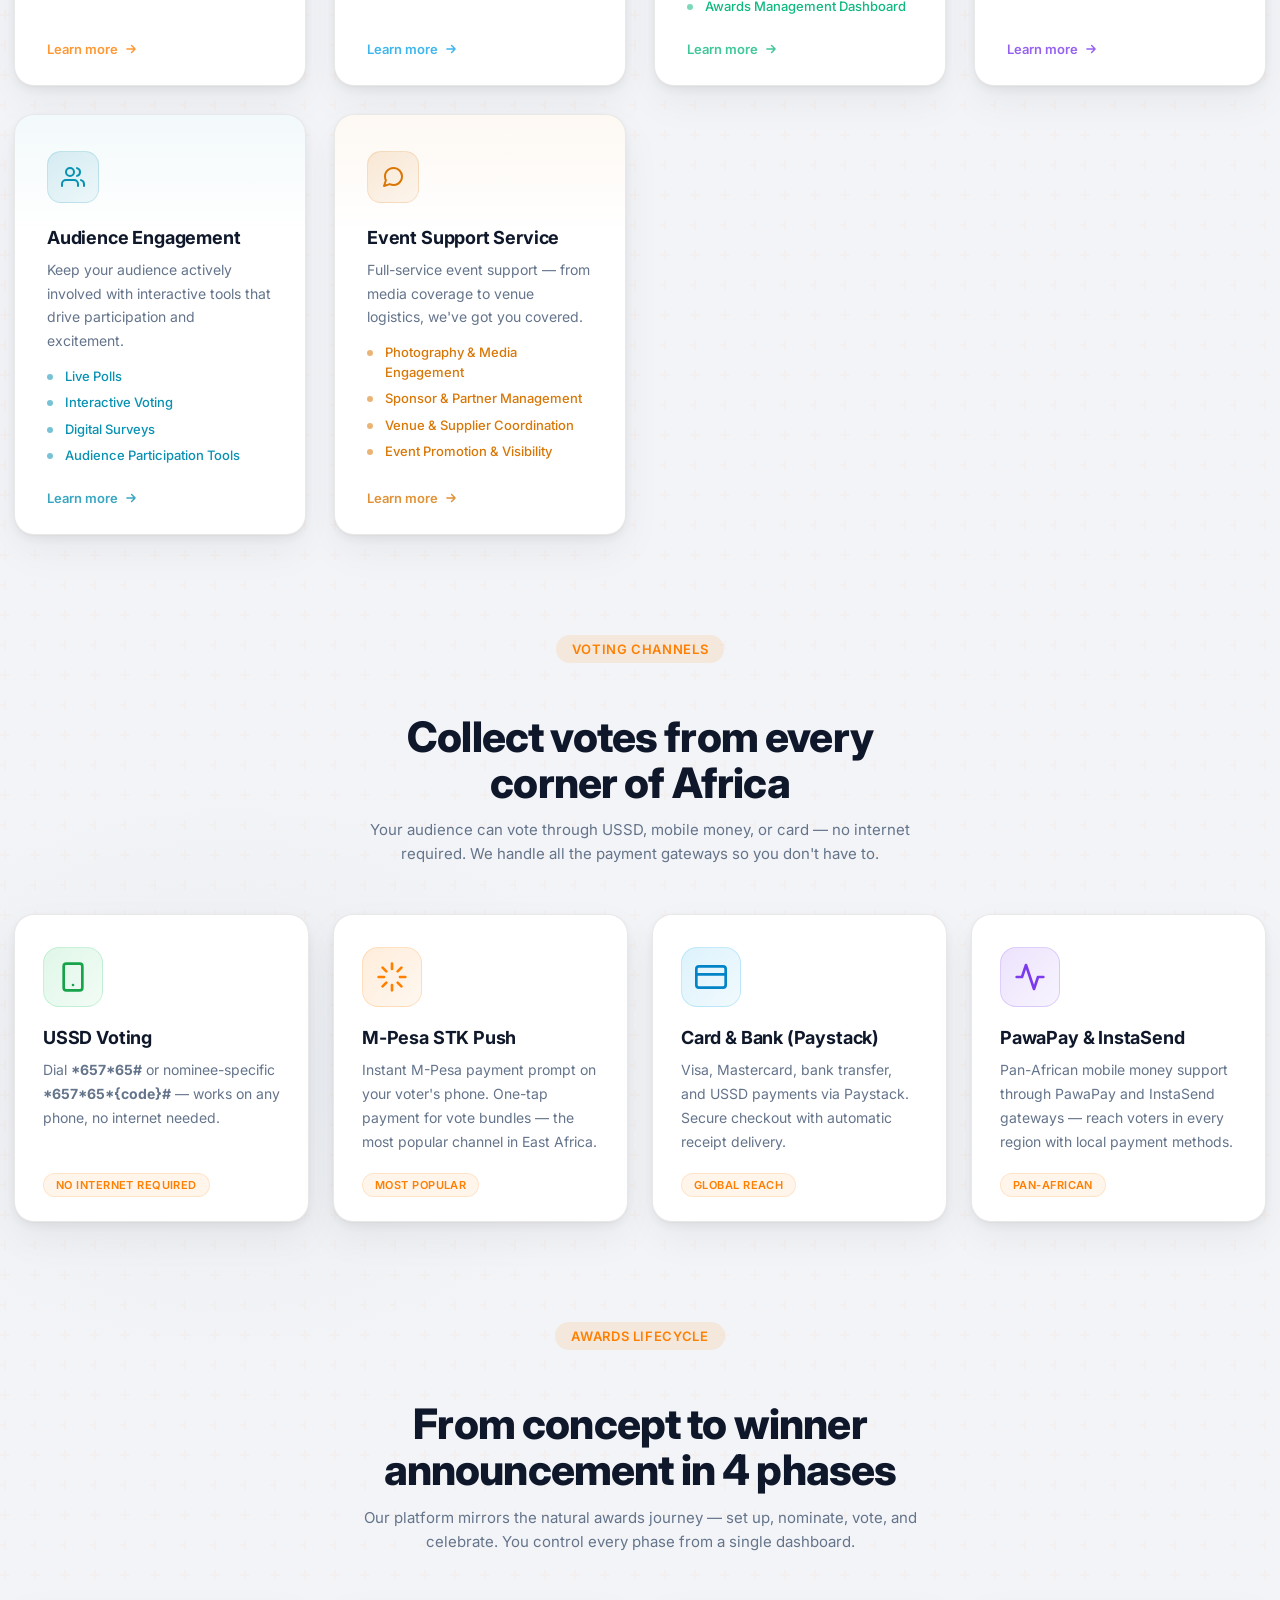
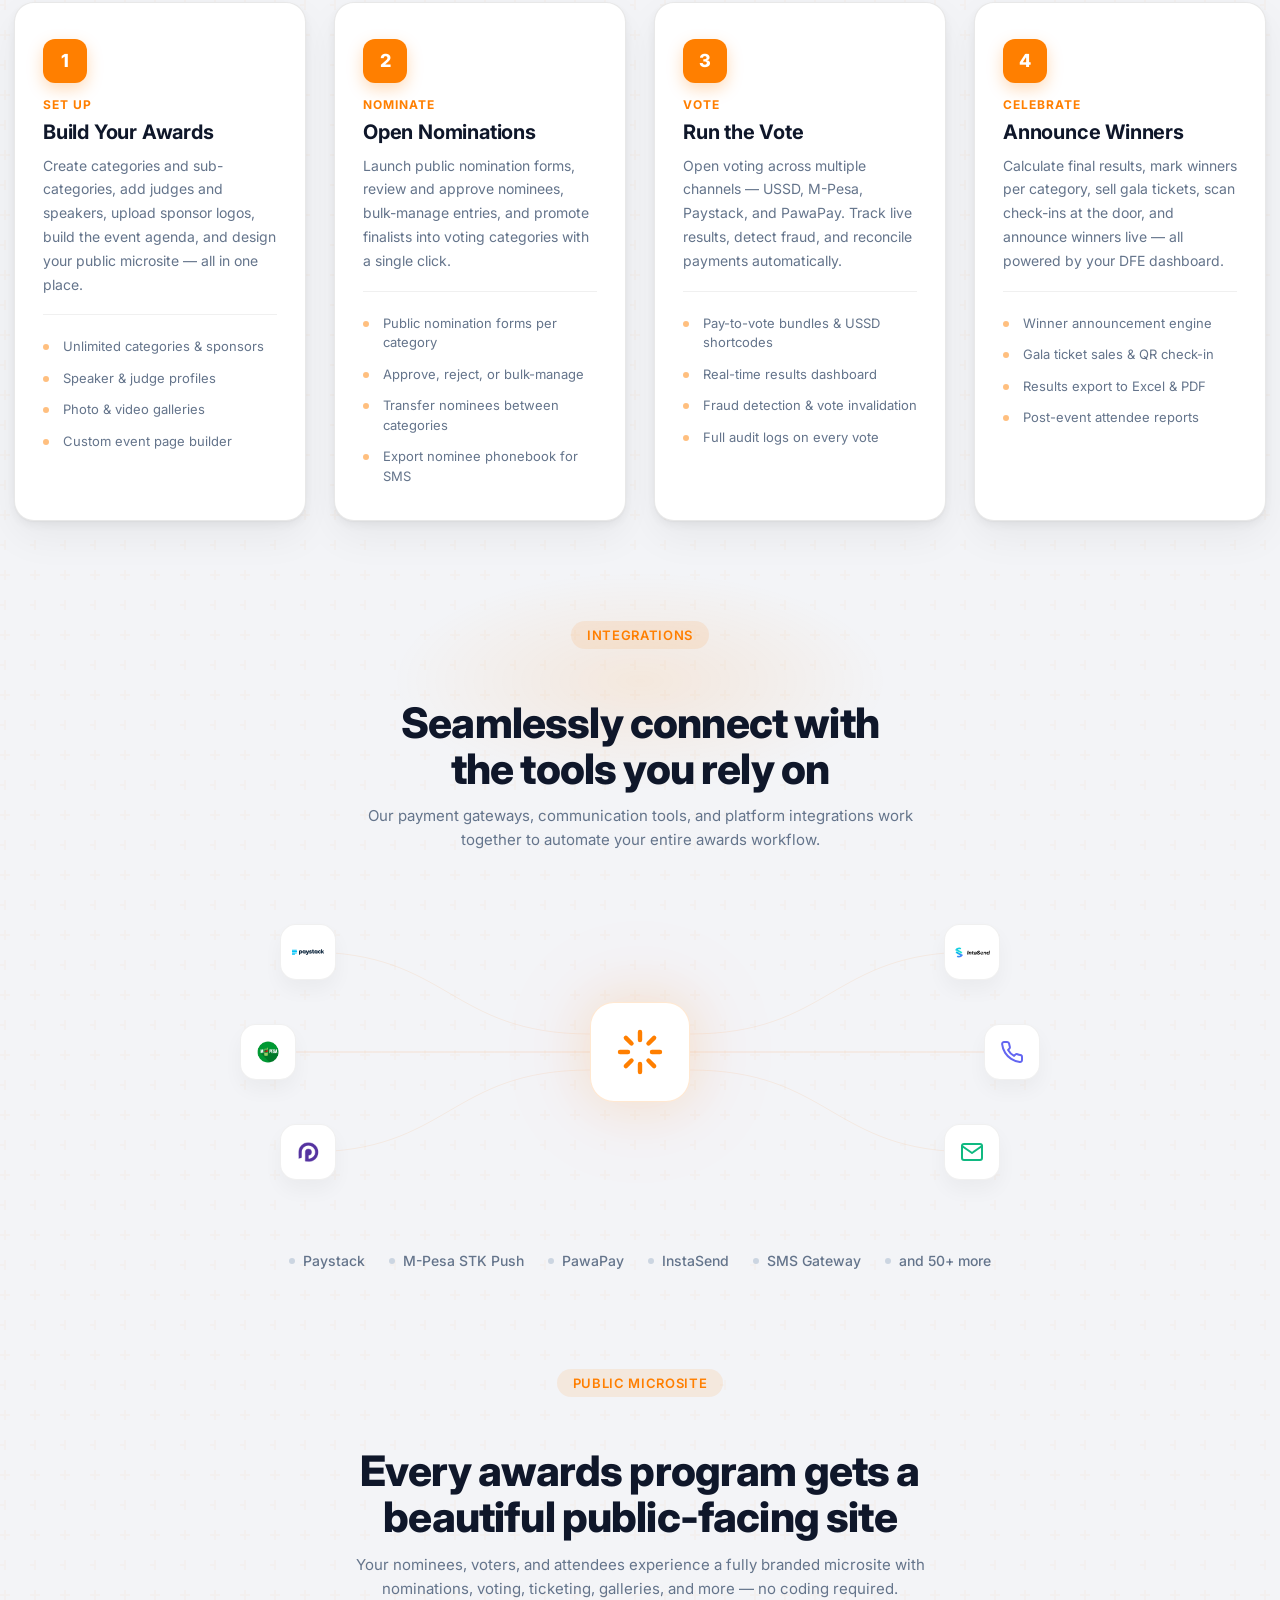
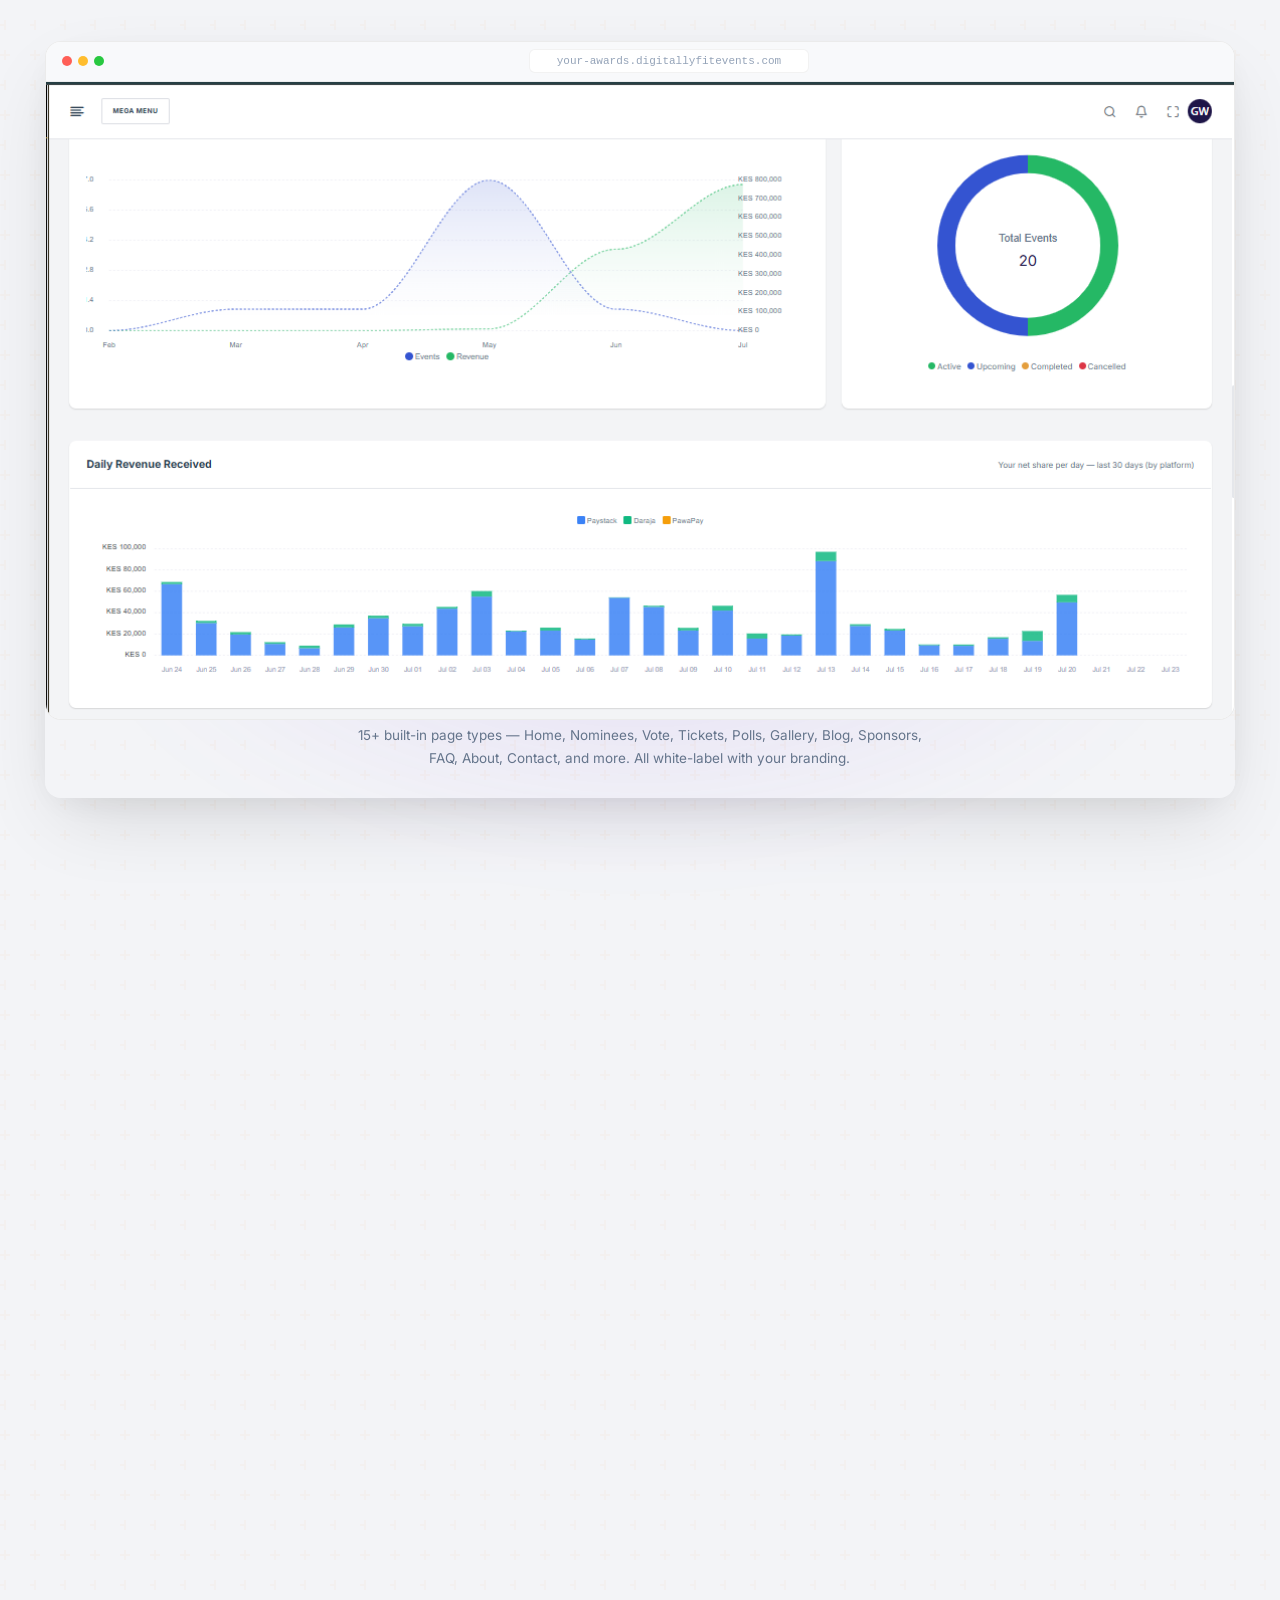
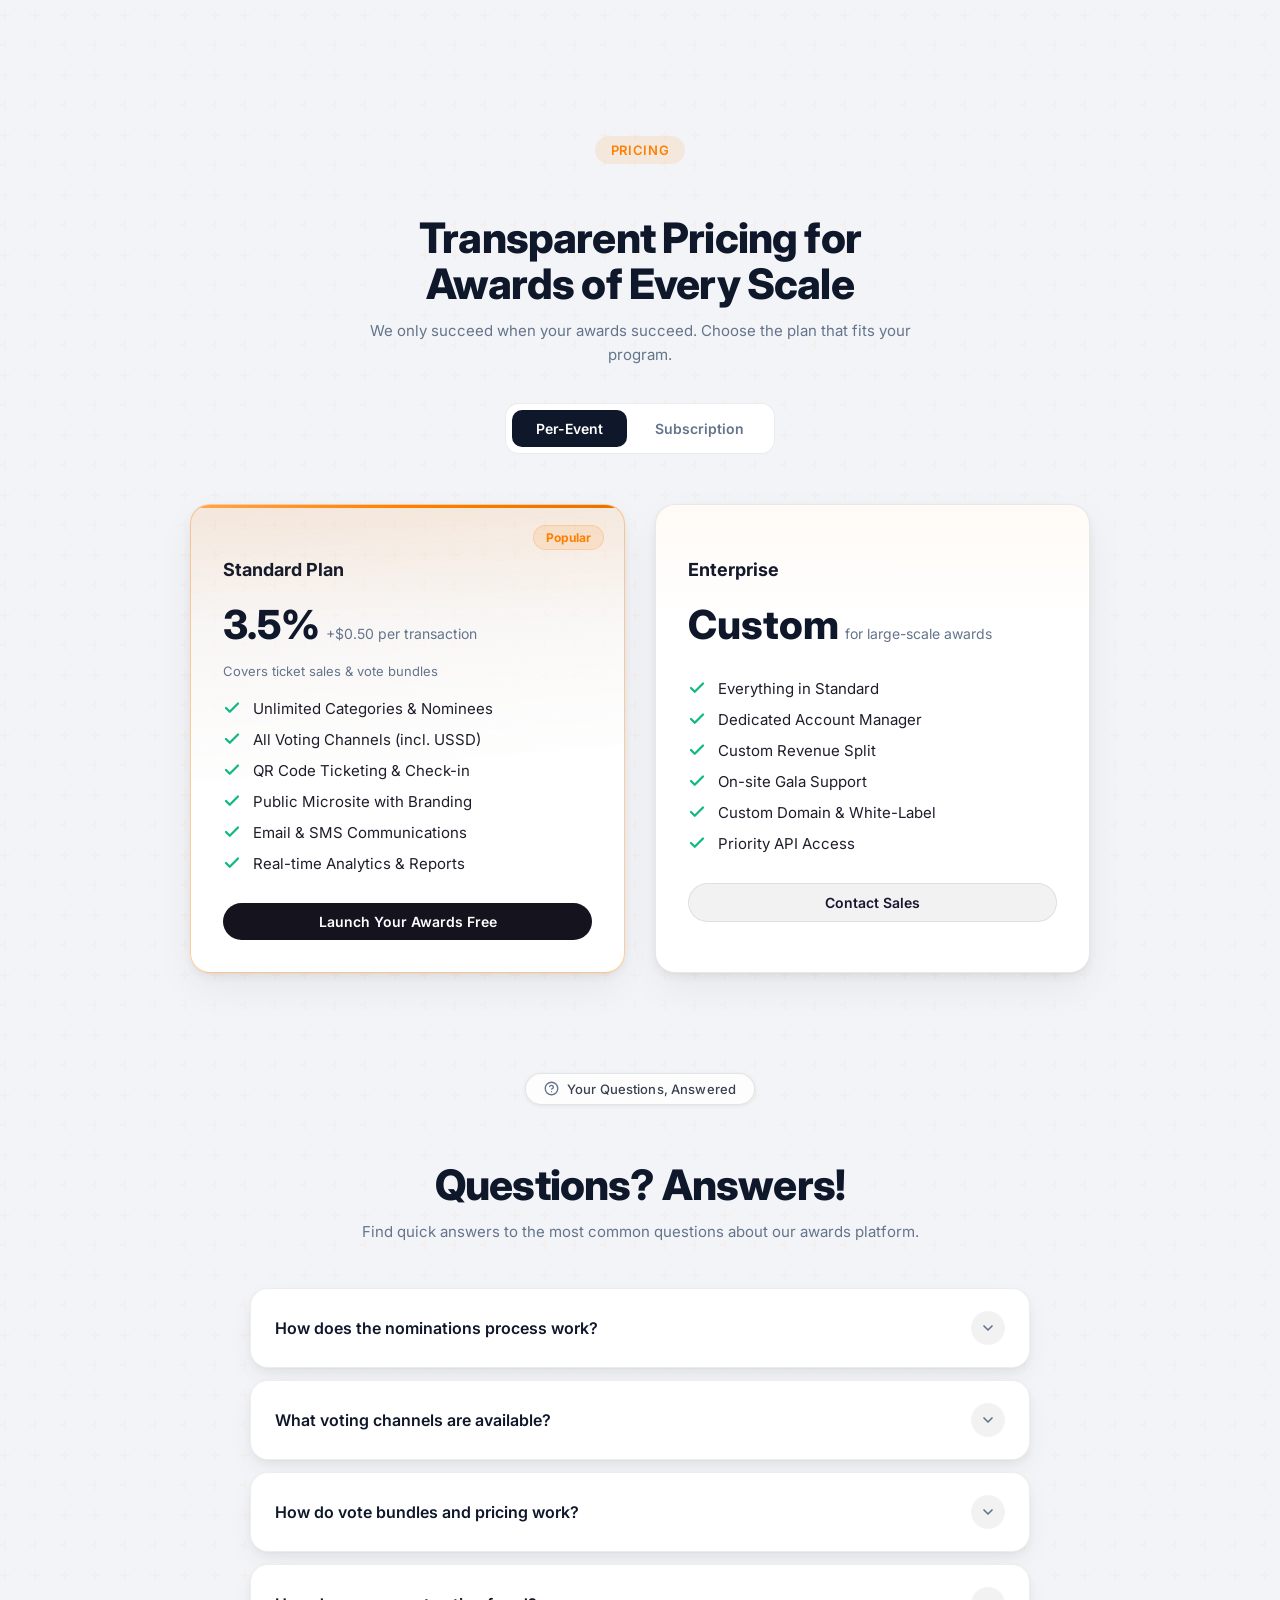
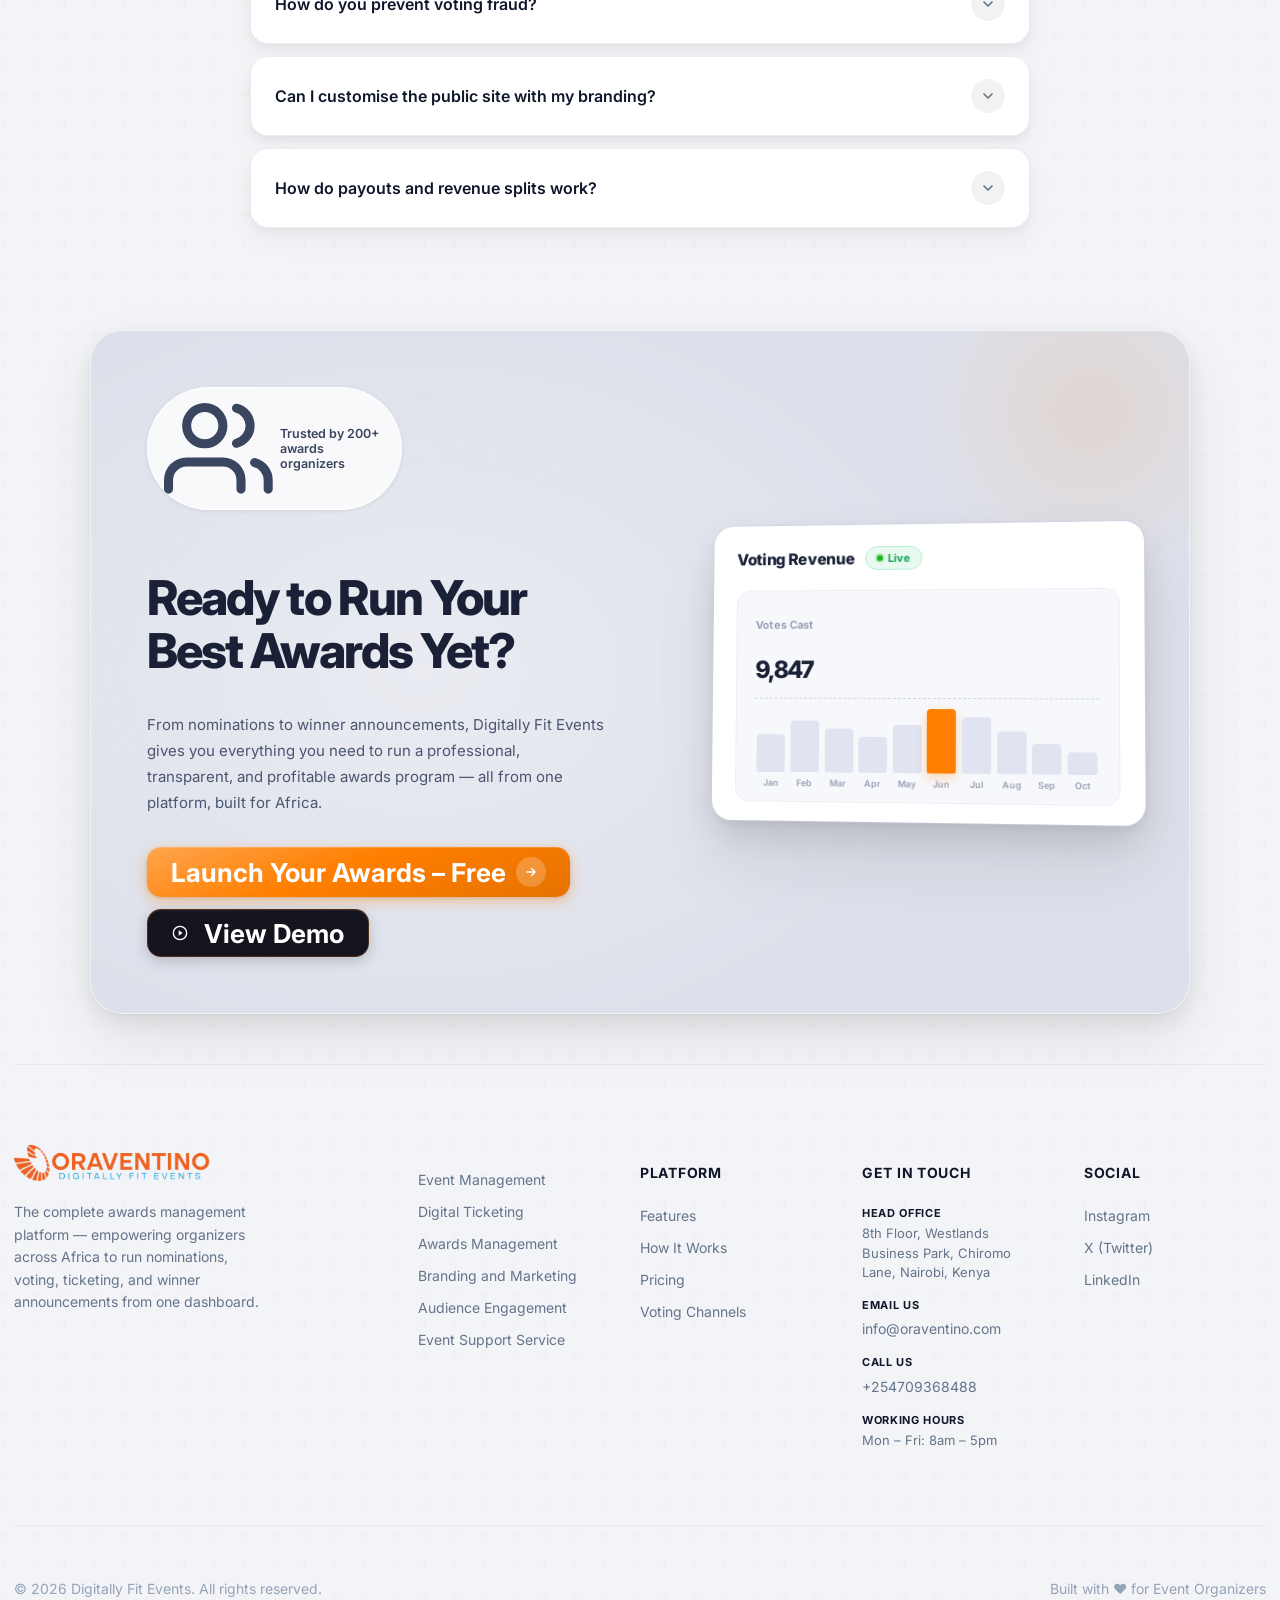
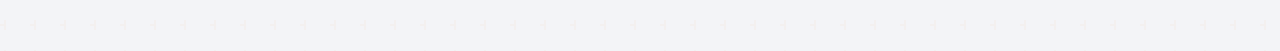
==== commit 84b50a2a: "feat(analytics): add Google tag (gtag.js) to index and audience-engagement pages" ====
--- a/index.html
+++ b/index.html
@@ -2,6 +2,15 @@
 <html lang="en">
 
 <head>
+  <!-- Google tag (gtag.js) -->
+  <script async src="https://www.googletagmanager.com/gtag/js?id=G-R0HJPENR5Z"></script>
+  <script>
+    window.dataLayer = window.dataLayer || [];
+    function gtag(){dataLayer.push(arguments);}
+    gtag('js', new Date());
+
+    gtag('config', 'G-R0HJPENR5Z');
+  </script>
   <meta charset="UTF-8" />
   <meta name="viewport" content="width=device-width, initial-scale=1.0" />
   <title>Digitally Fit Events — The Complete Awards Management Platform for Africa</title>
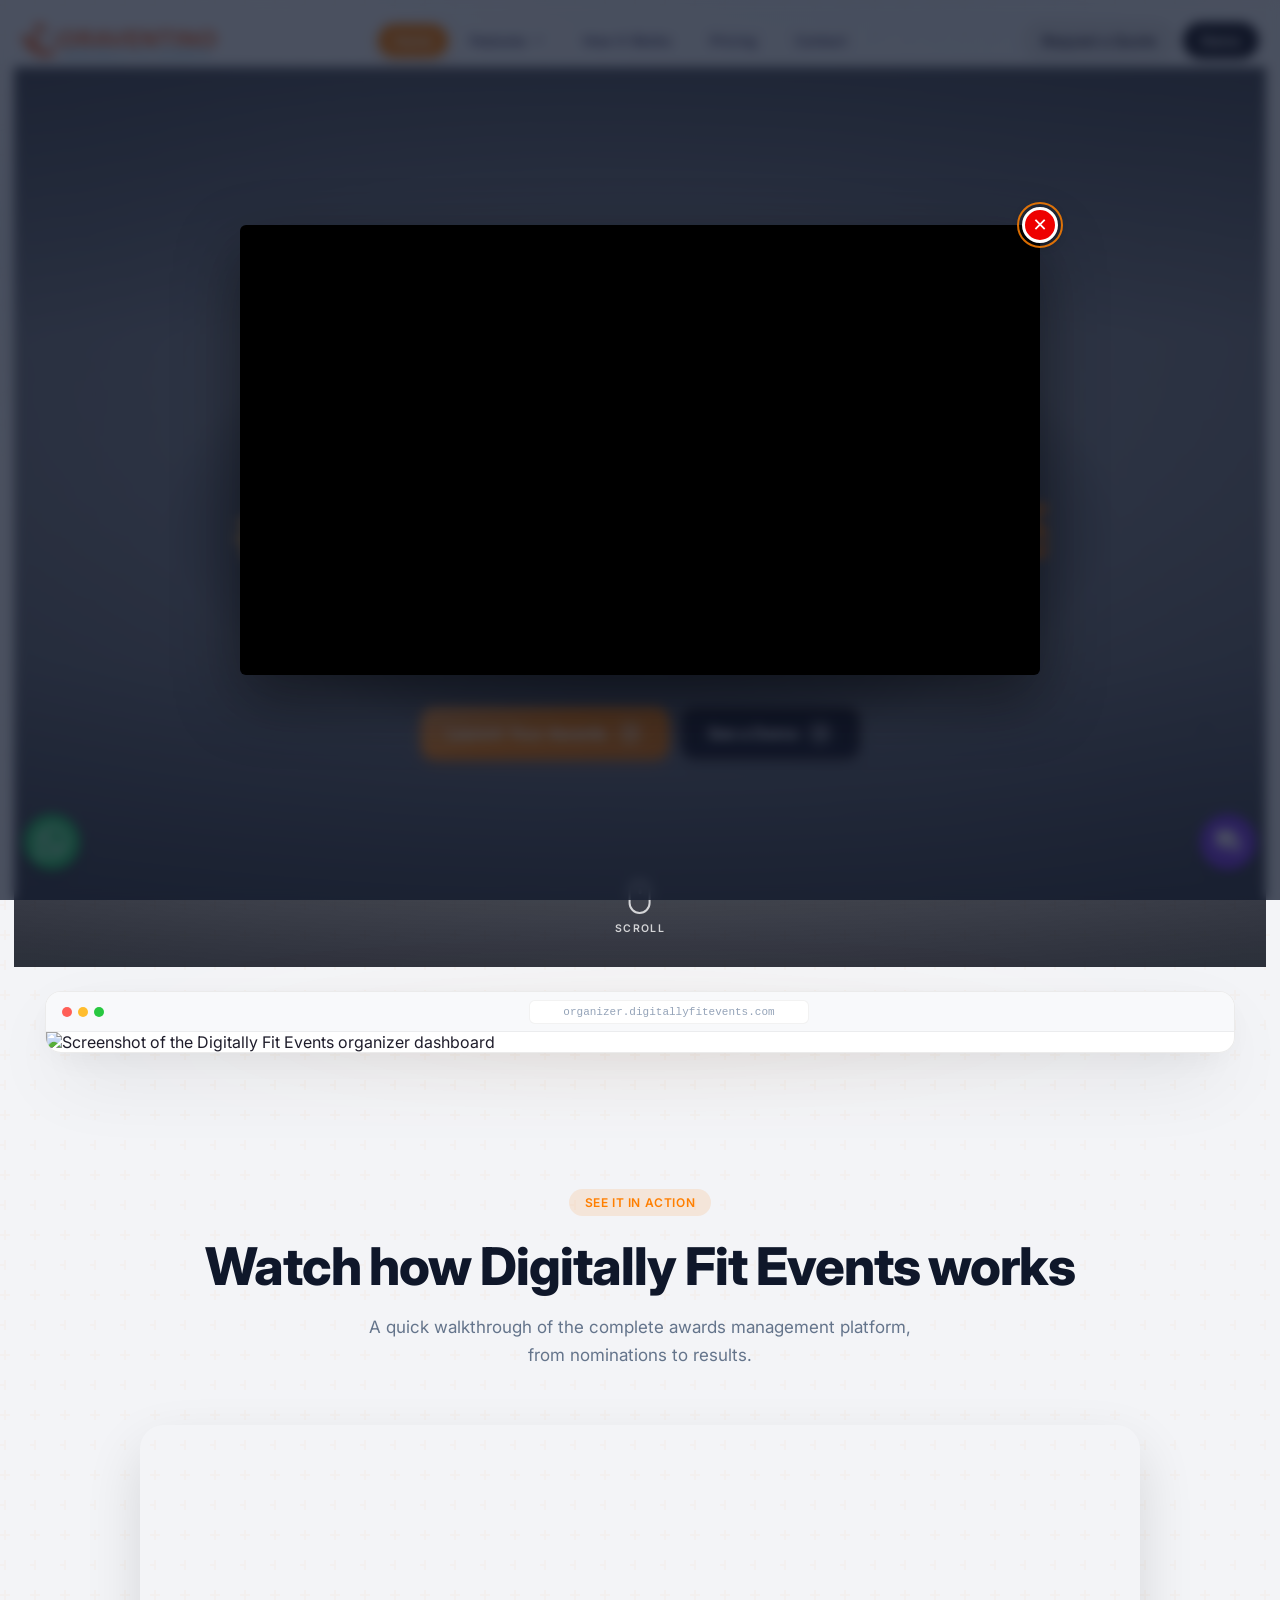
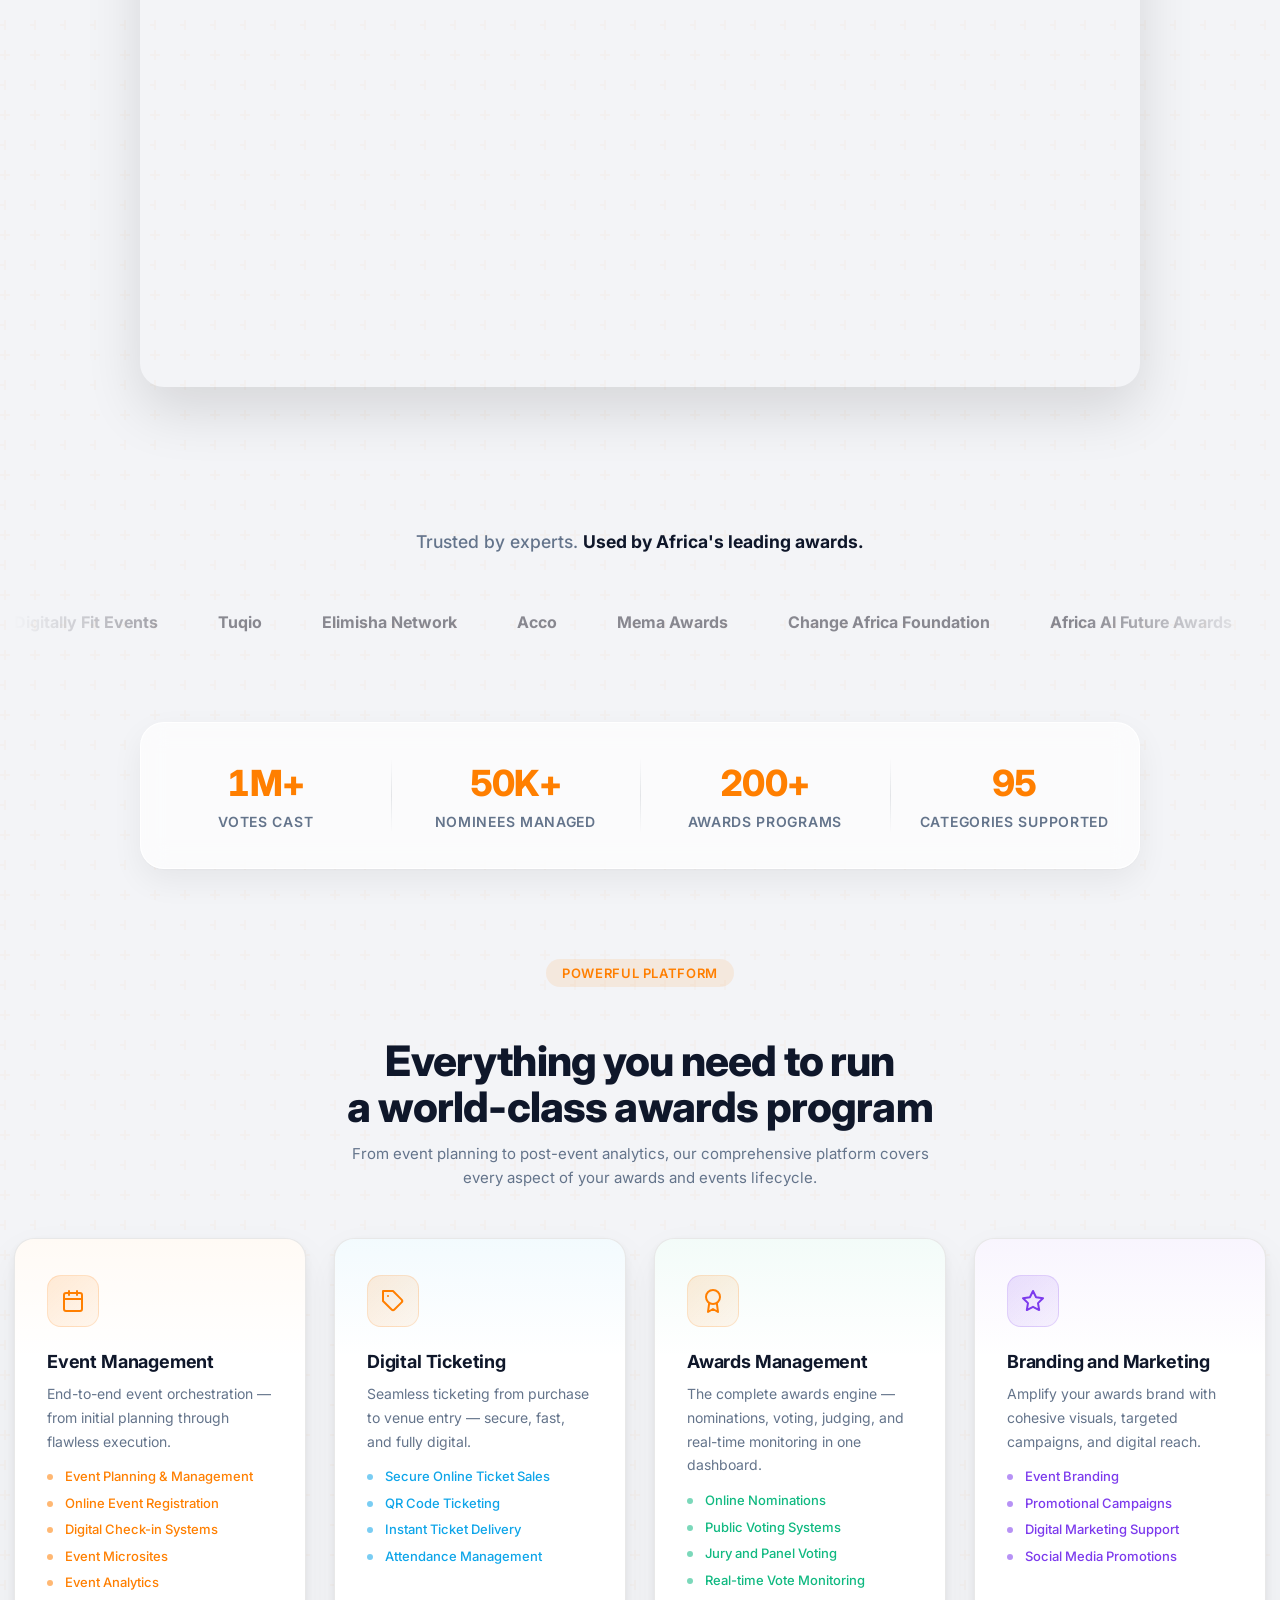
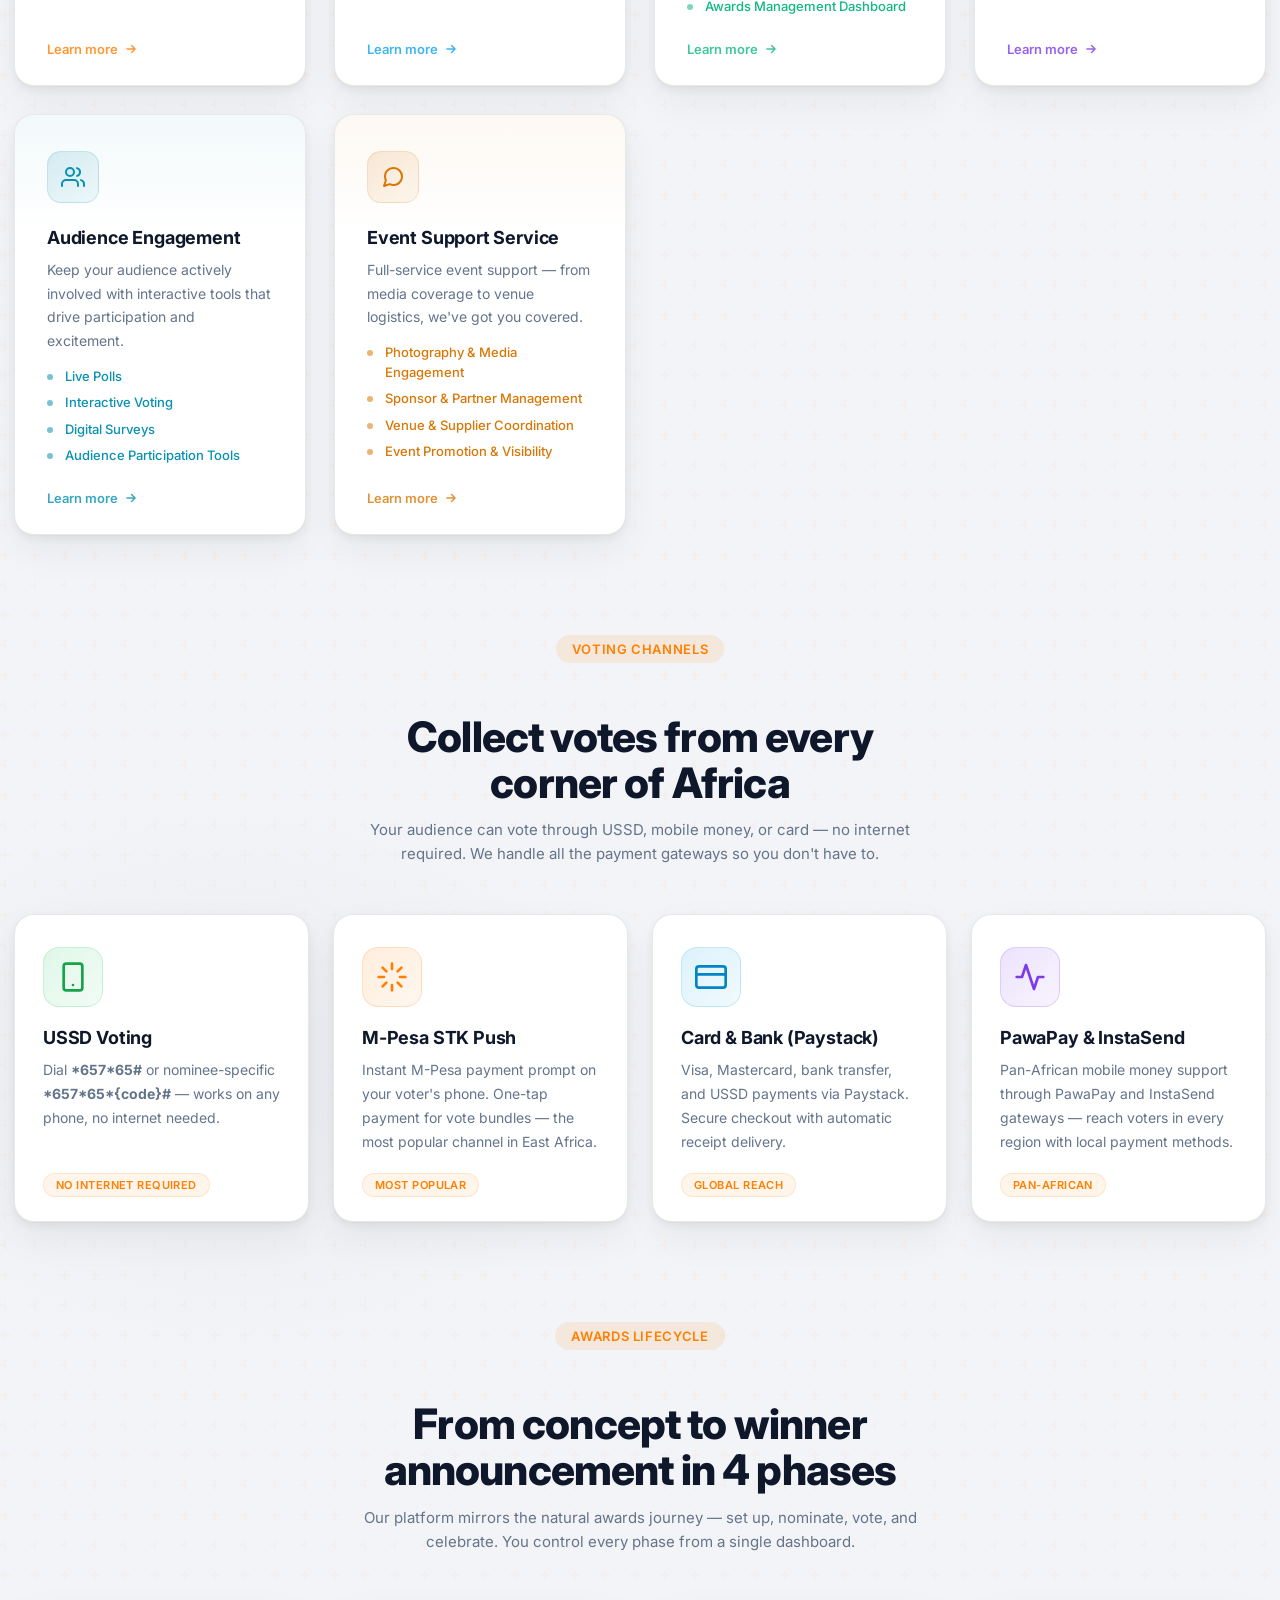
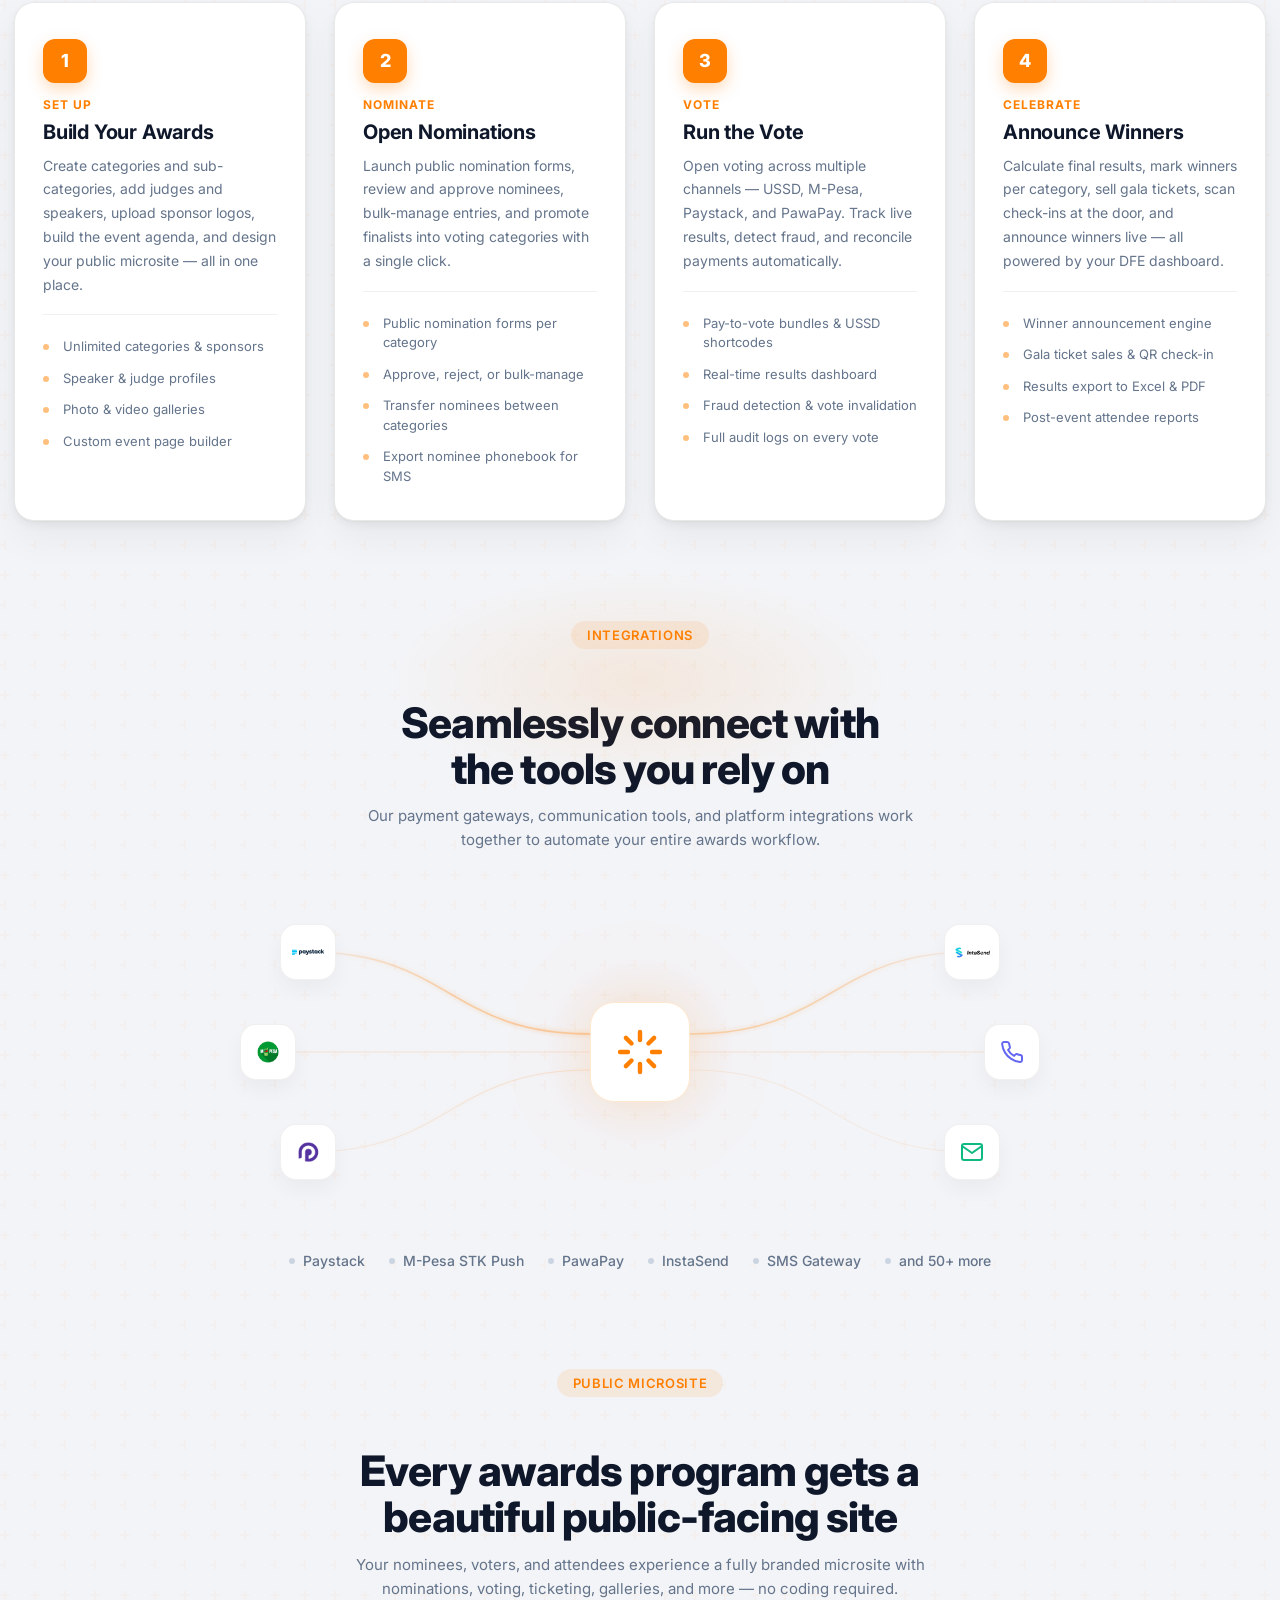
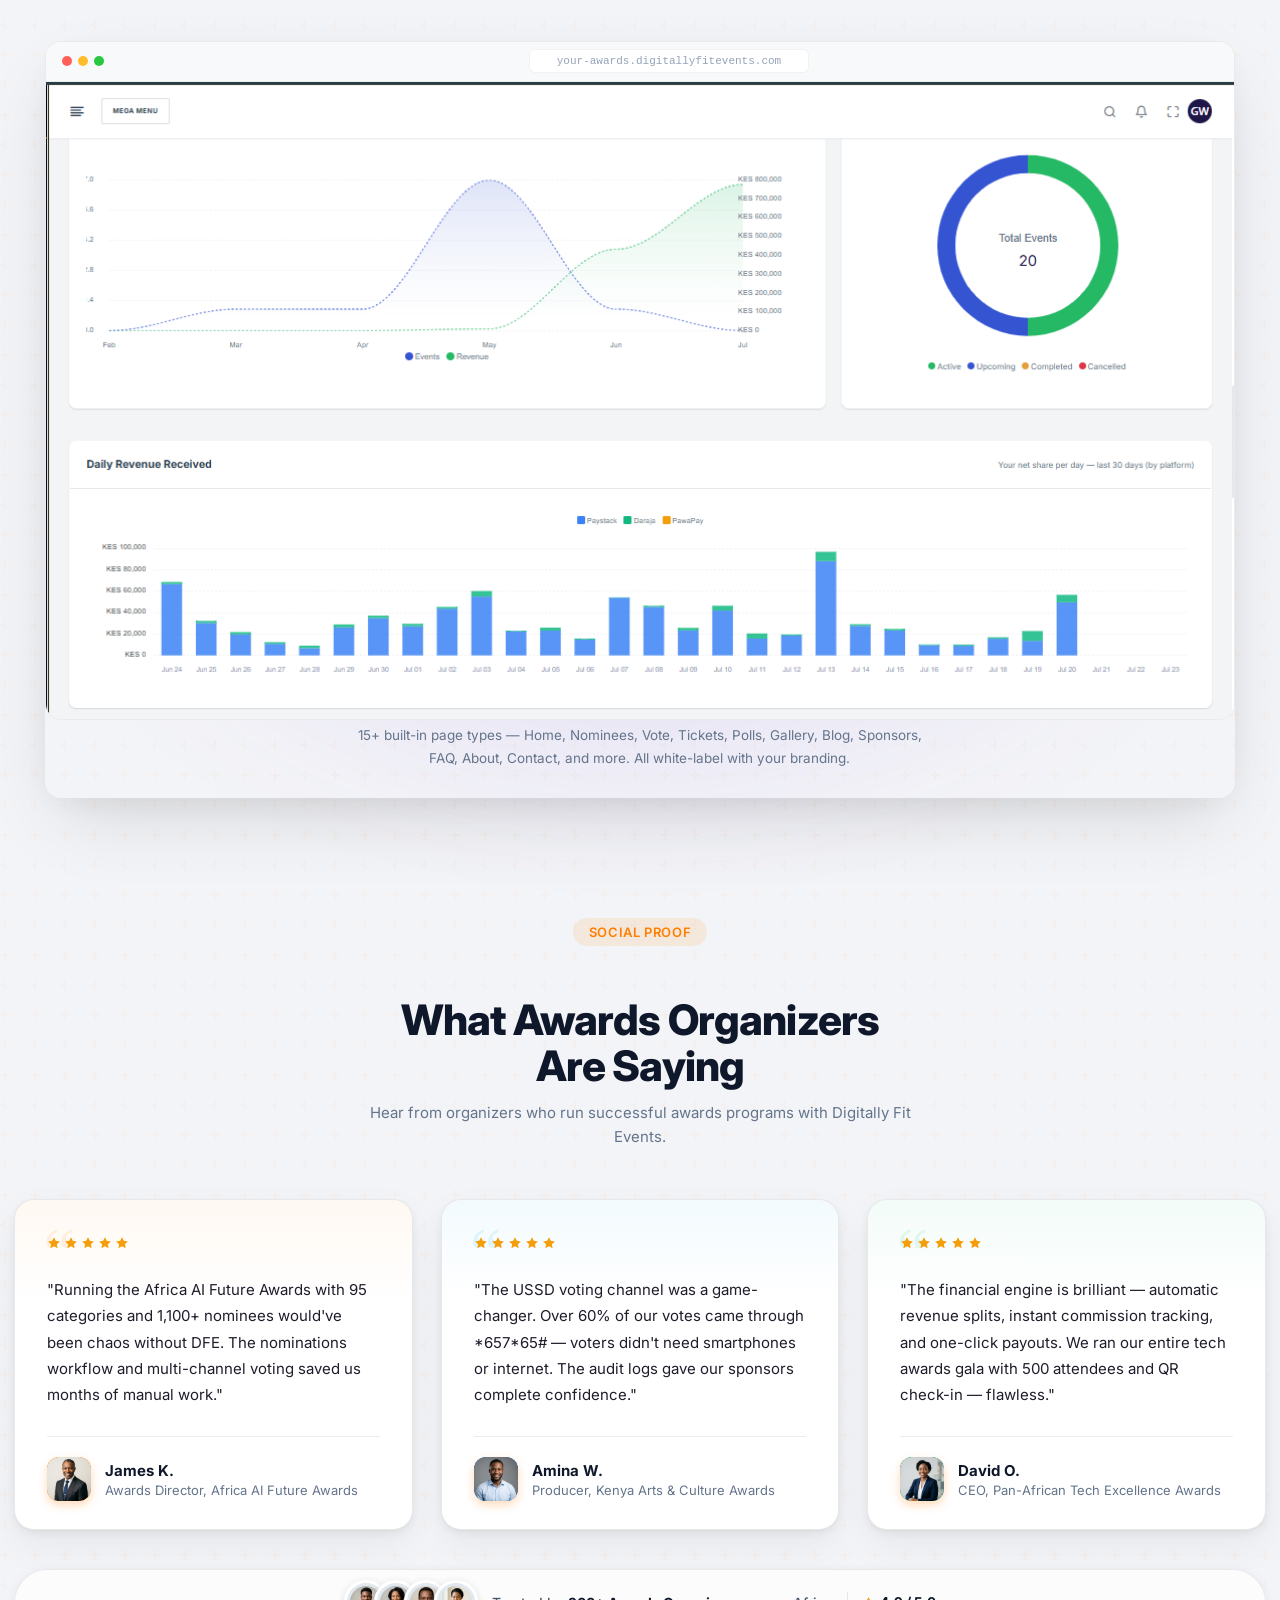
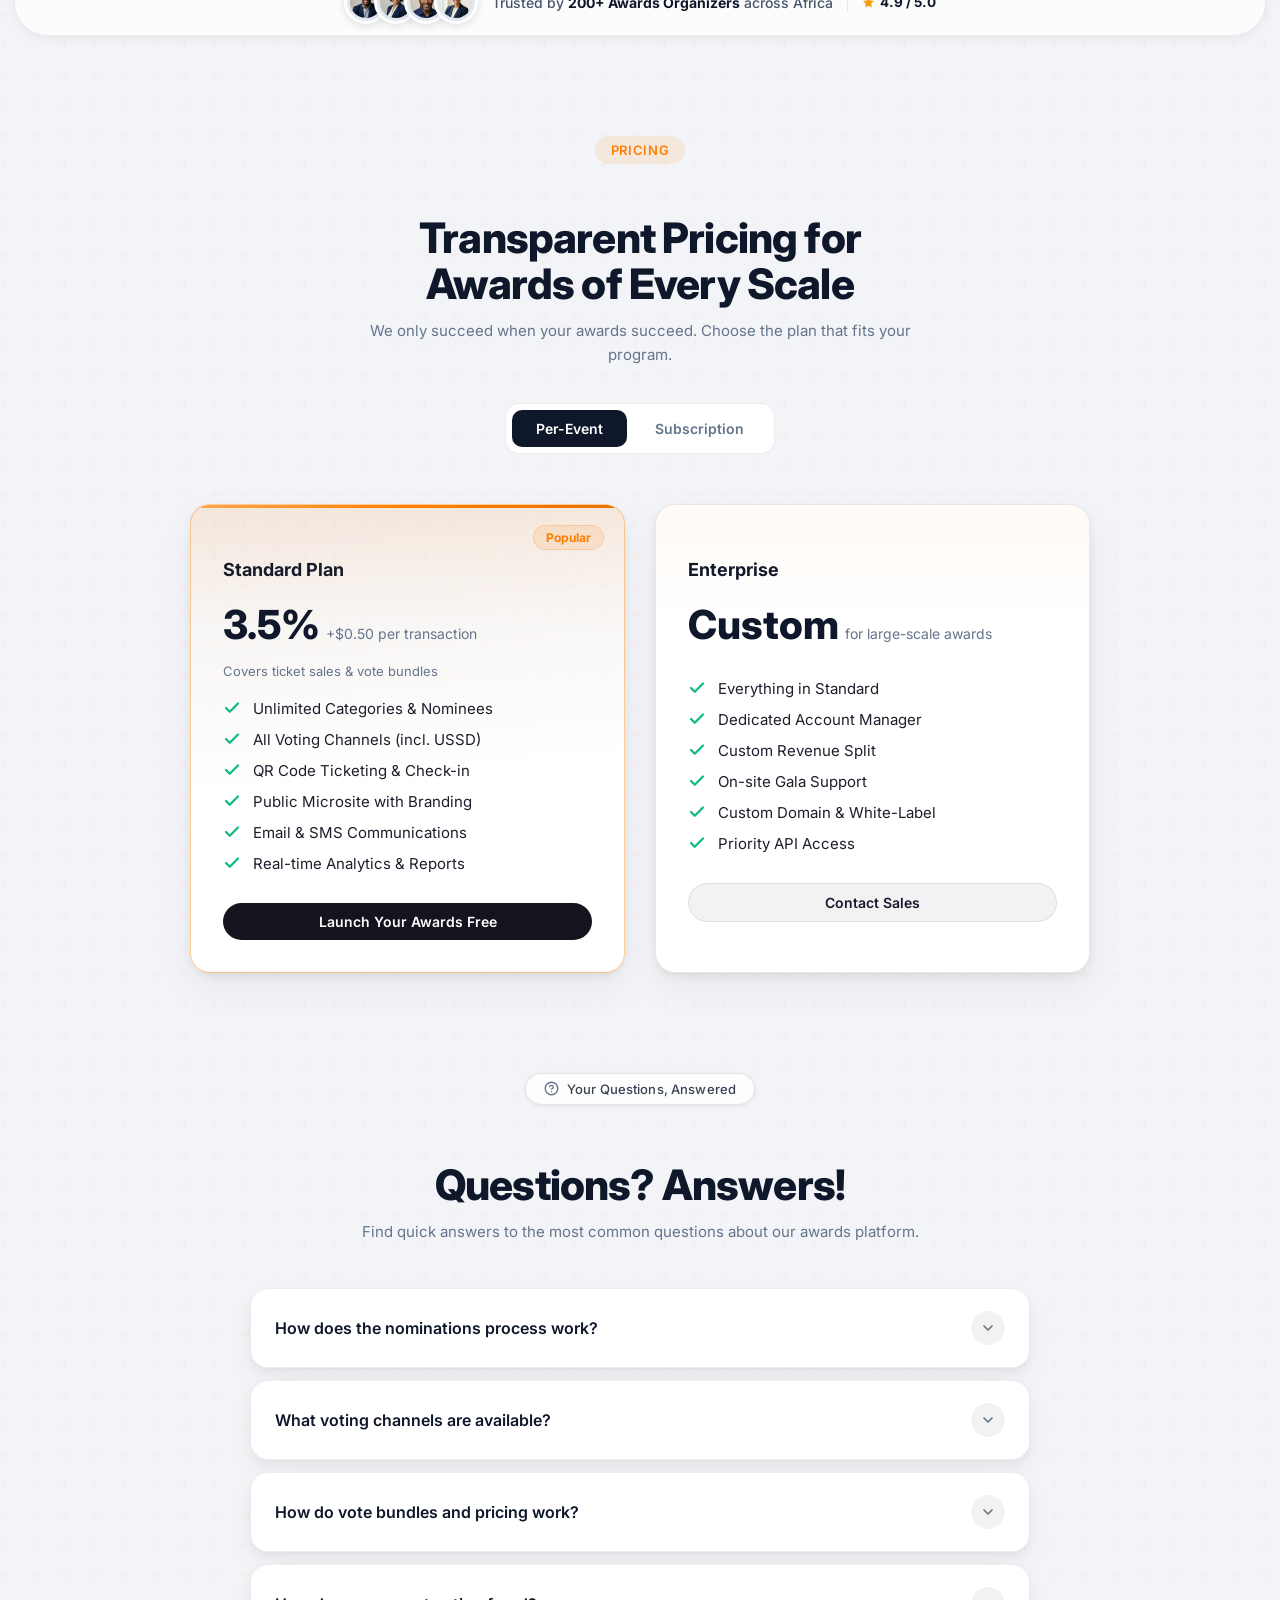
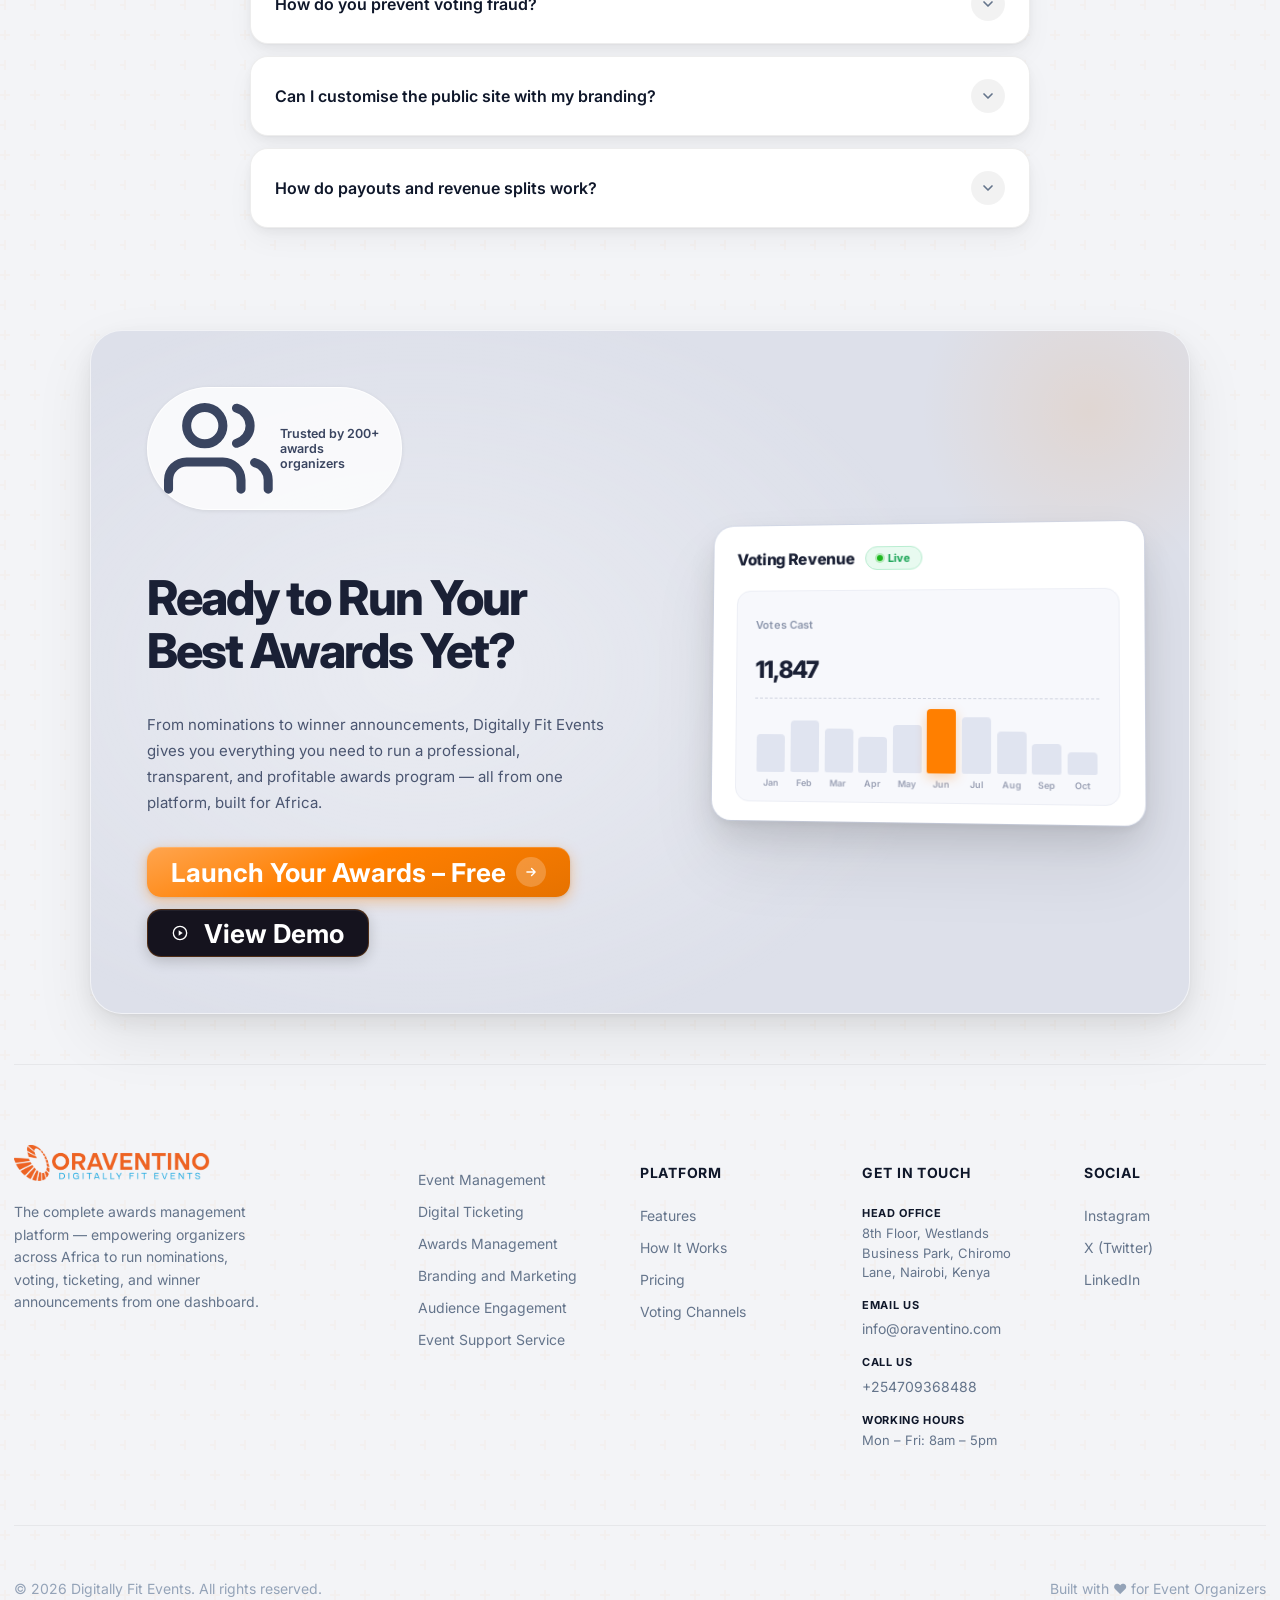
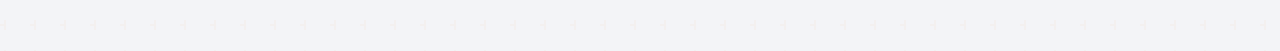
==== commit 6dcc5e2d: "feat(analytics): update Google tag ID to G-RYSYW163V1 in index.html" ====
--- a/index.html
+++ b/index.html
@@ -3,13 +3,13 @@
 
 <head>
   <!-- Google tag (gtag.js) -->
-  <script async src="https://www.googletagmanager.com/gtag/js?id=G-R0HJPENR5Z"></script>
+  <script async src="https://www.googletagmanager.com/gtag/js?id=G-RYSYW163V1"></script>
   <script>
     window.dataLayer = window.dataLayer || [];
     function gtag(){dataLayer.push(arguments);}
     gtag('js', new Date());
 
-    gtag('config', 'G-R0HJPENR5Z');
+    gtag('config', 'G-RYSYW163V1');
   </script>
   <meta charset="UTF-8" />
   <meta name="viewport" content="width=device-width, initial-scale=1.0" />
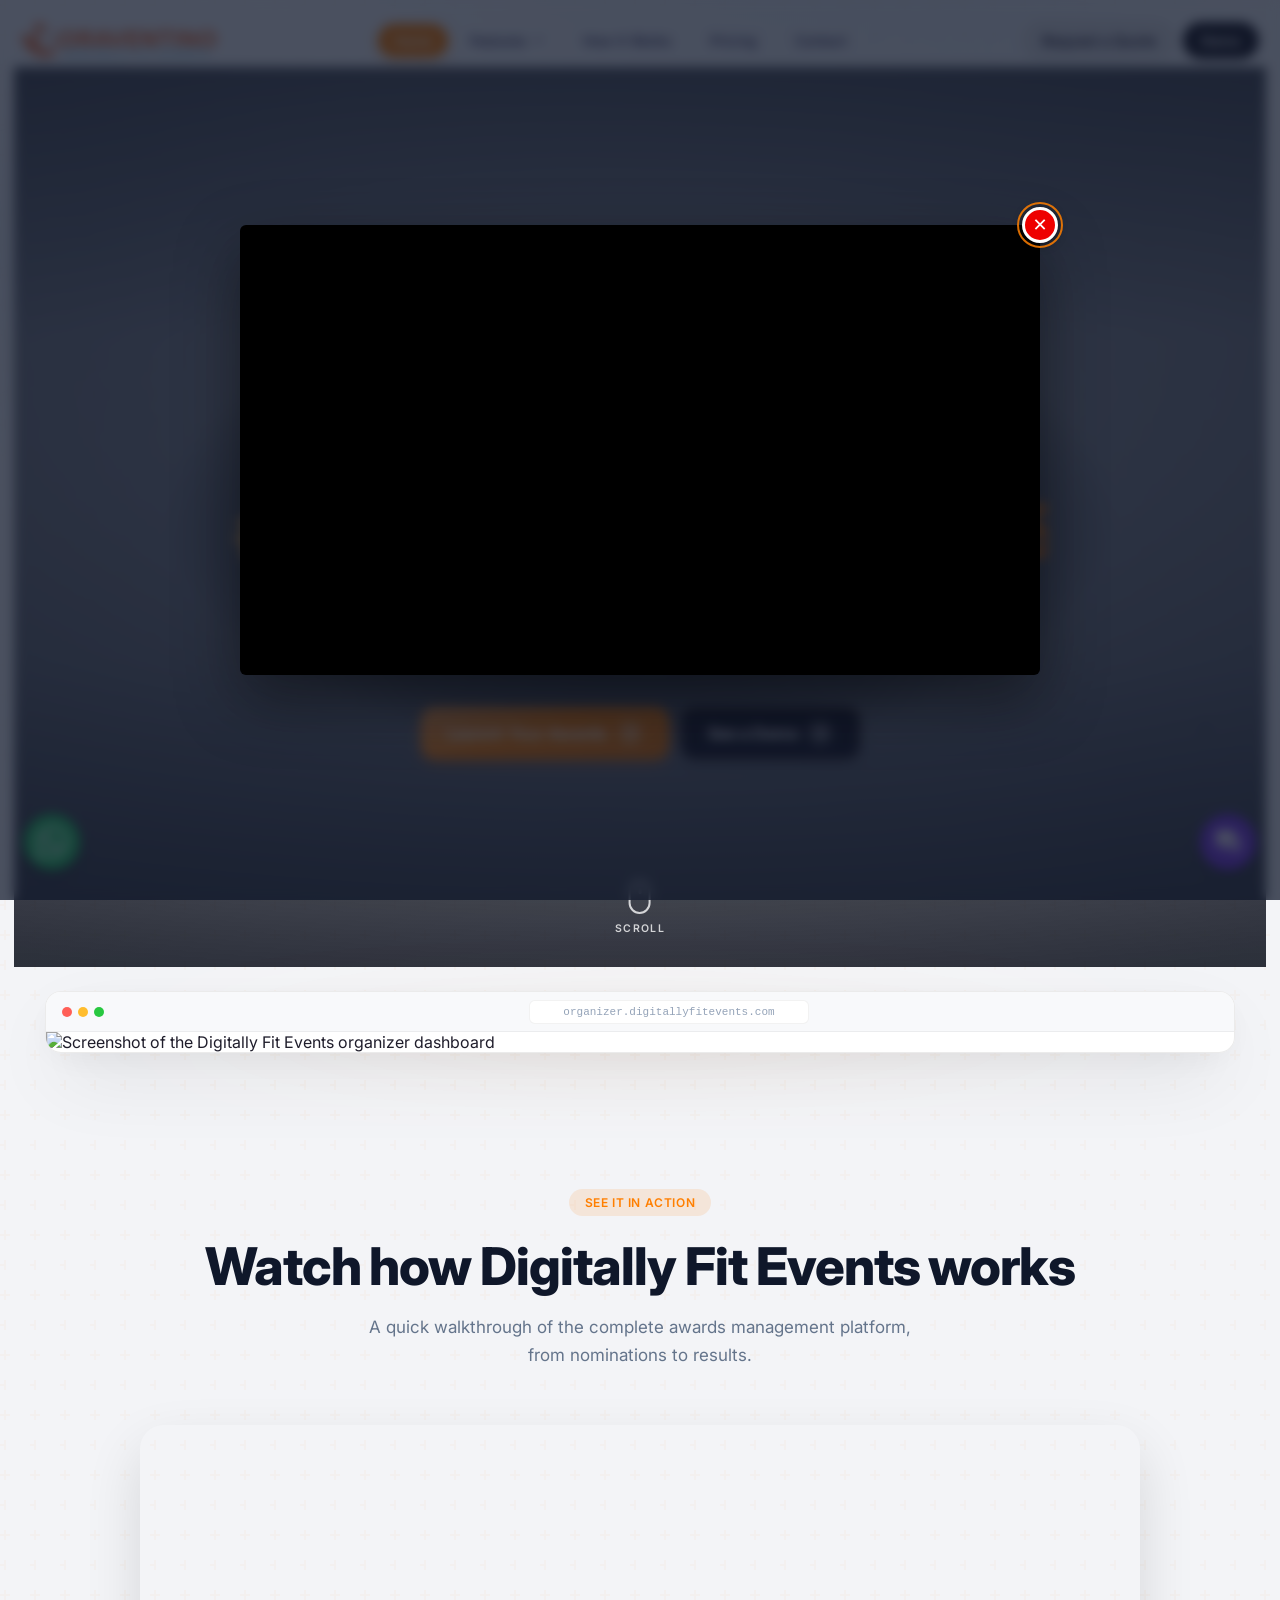
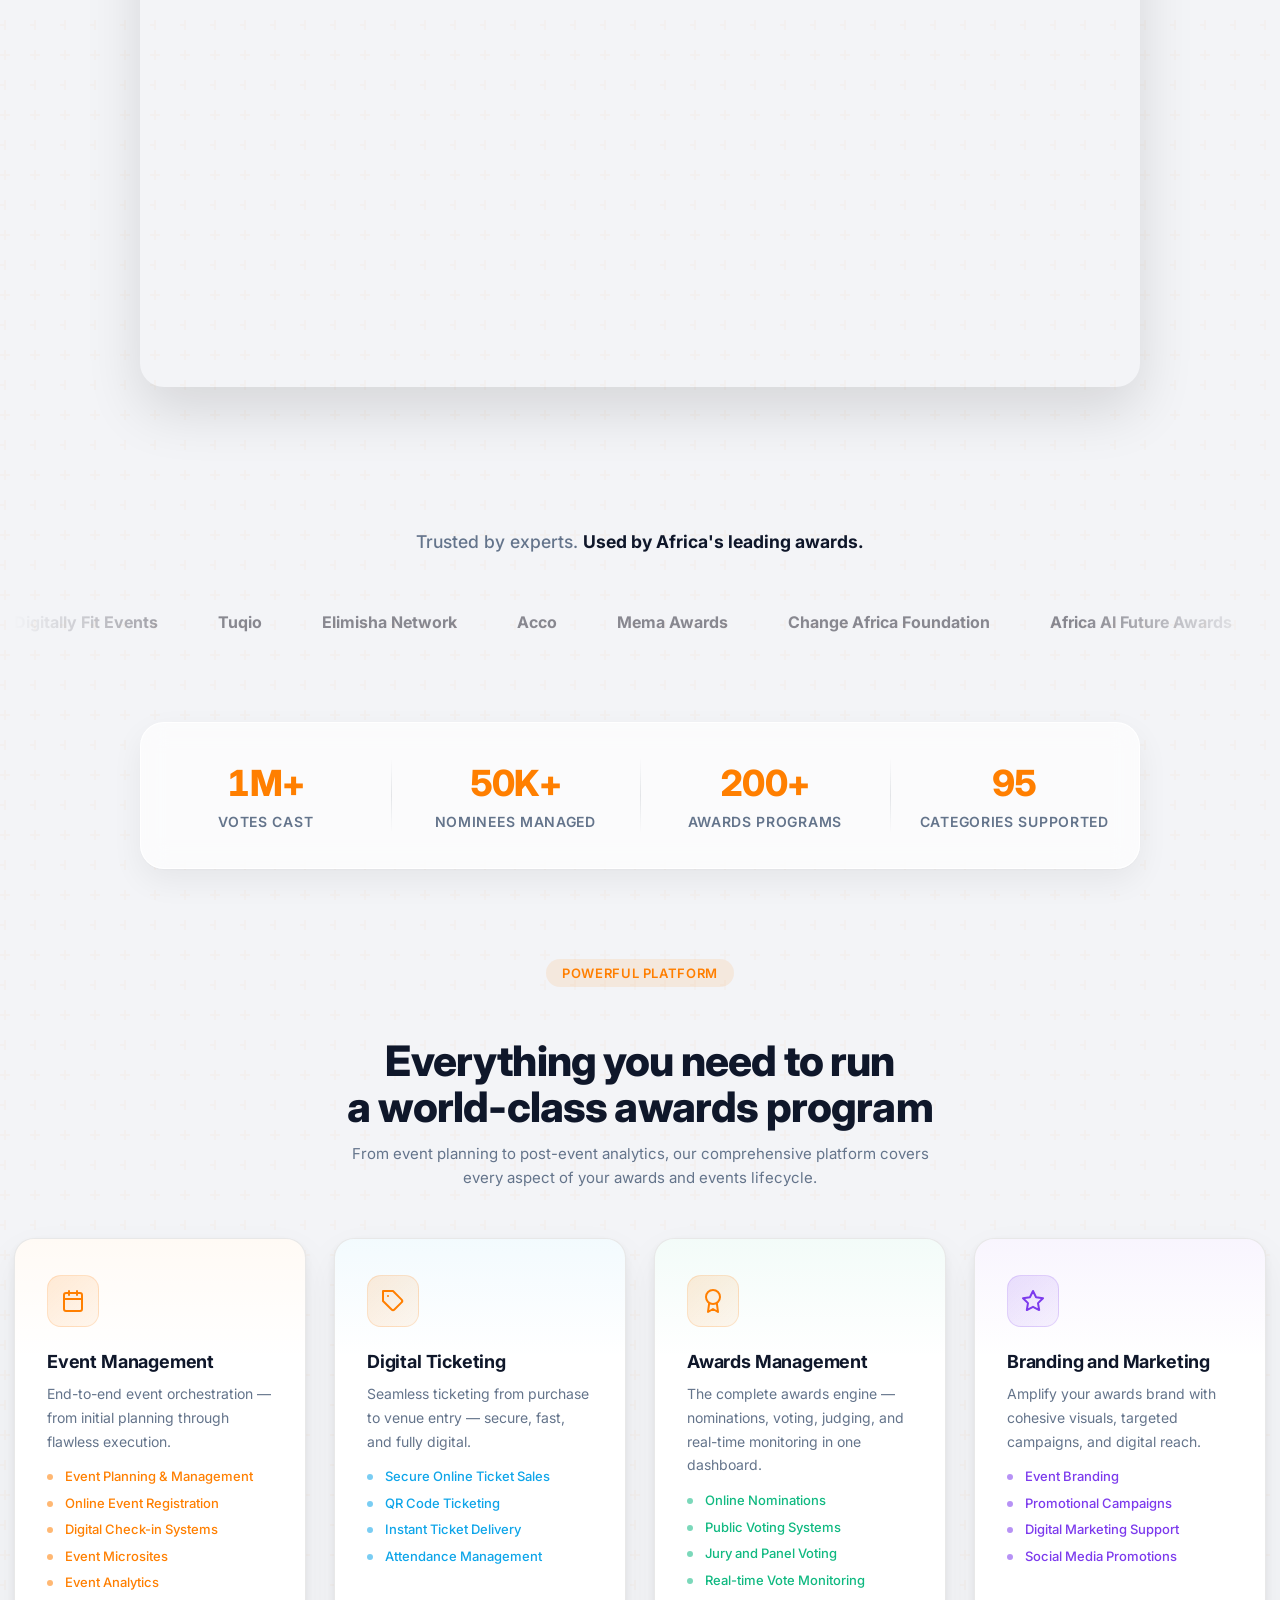
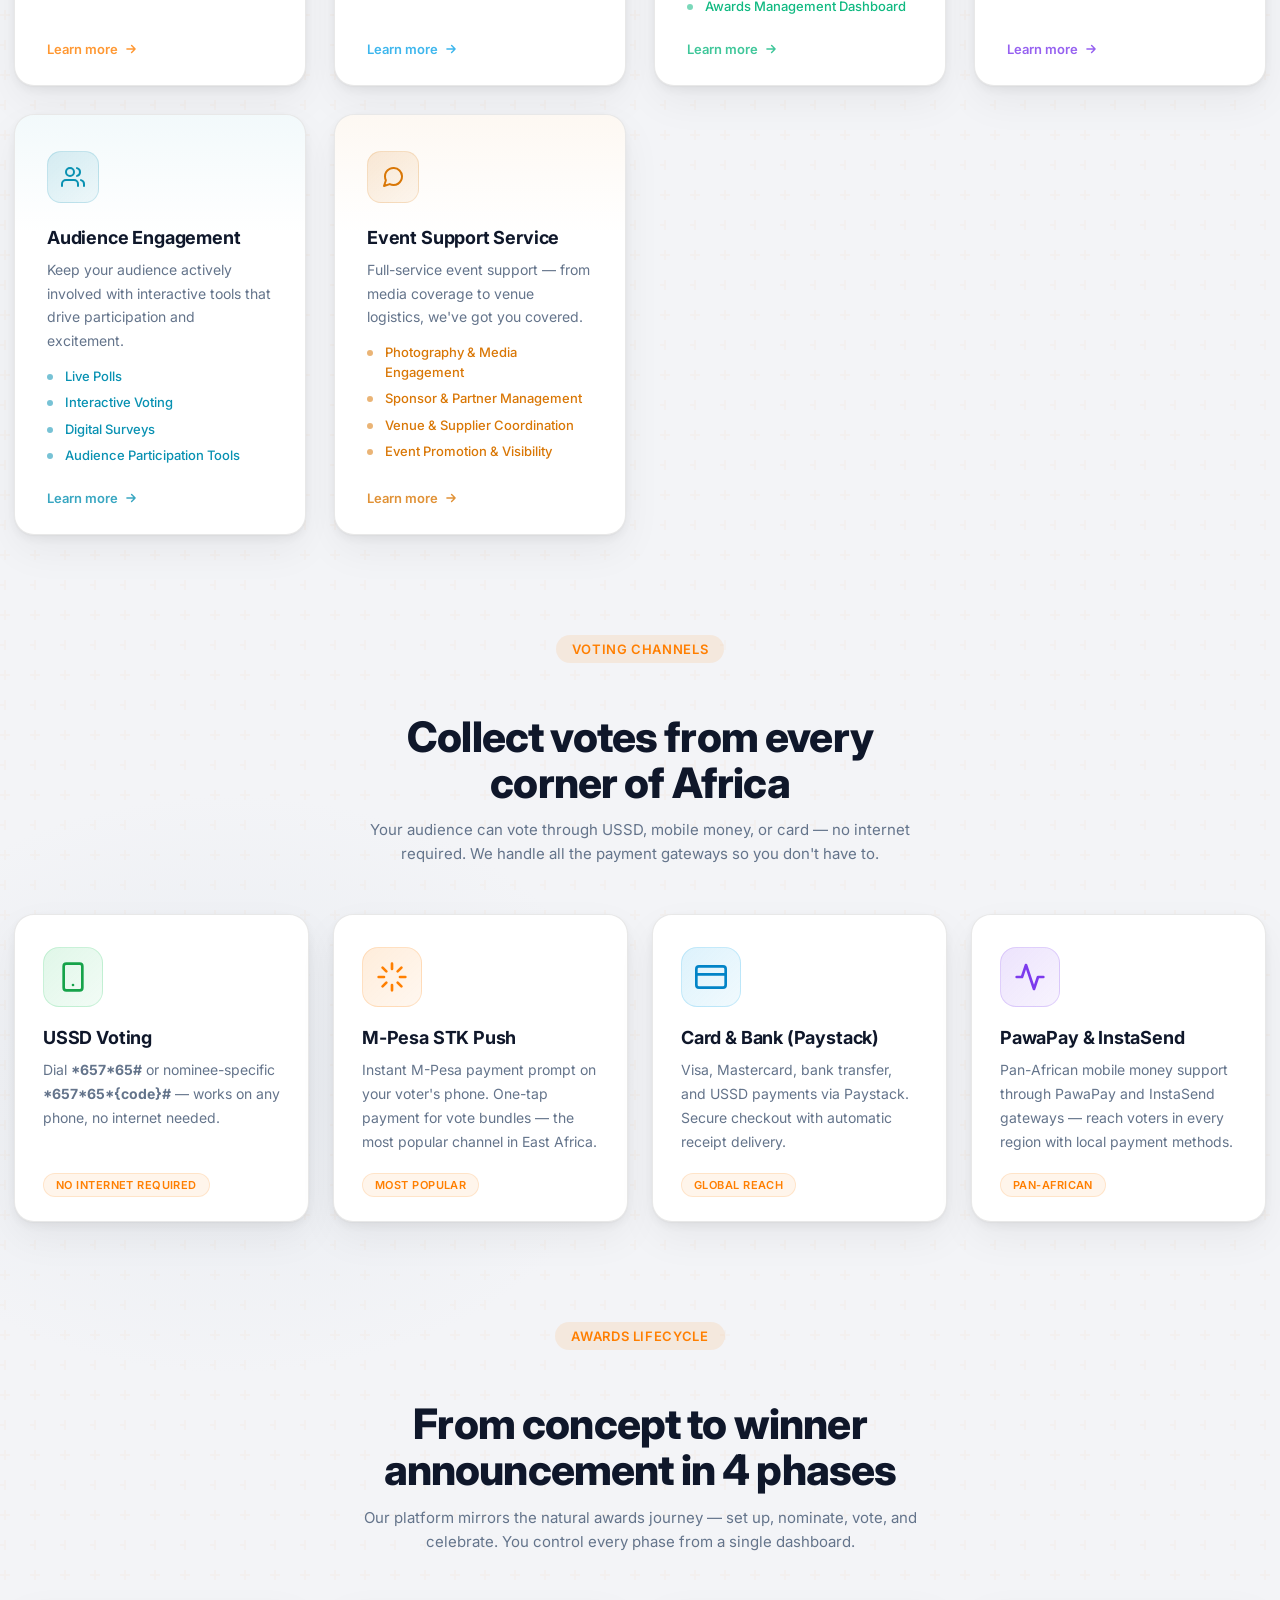
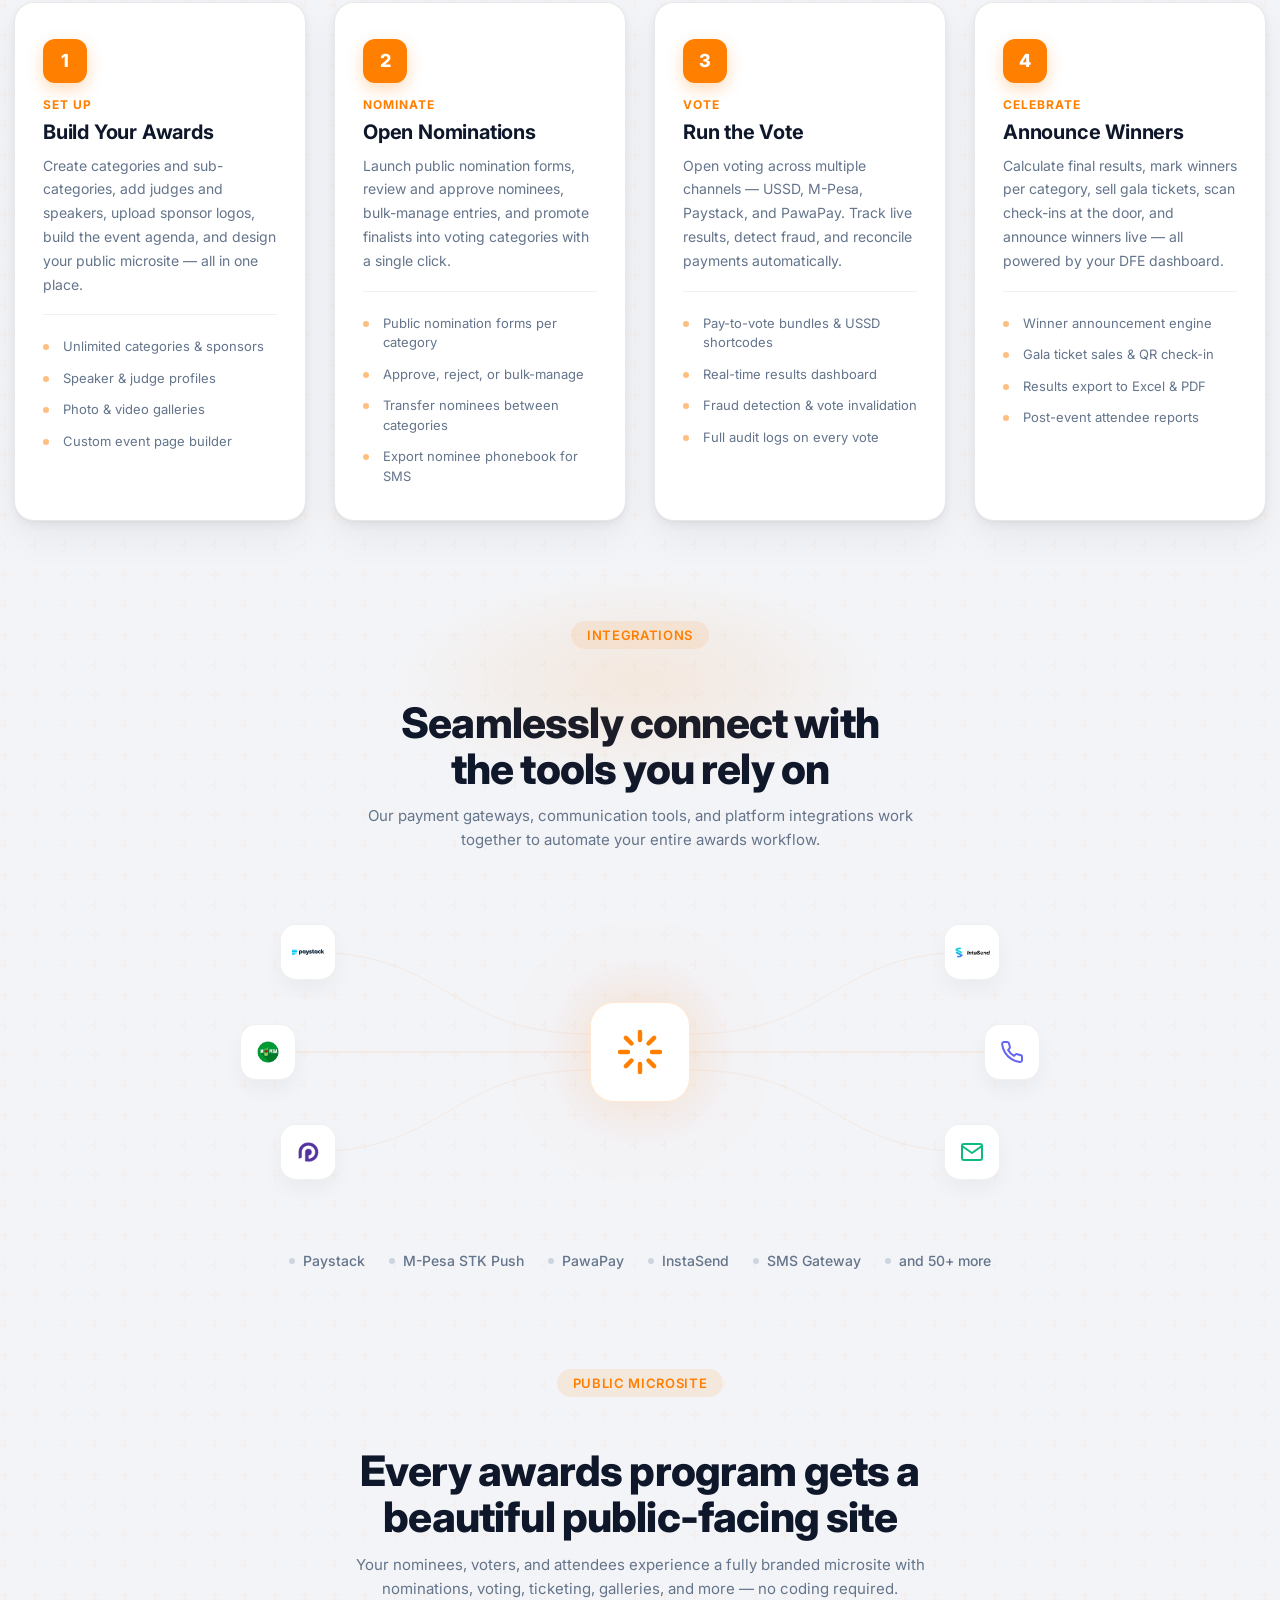
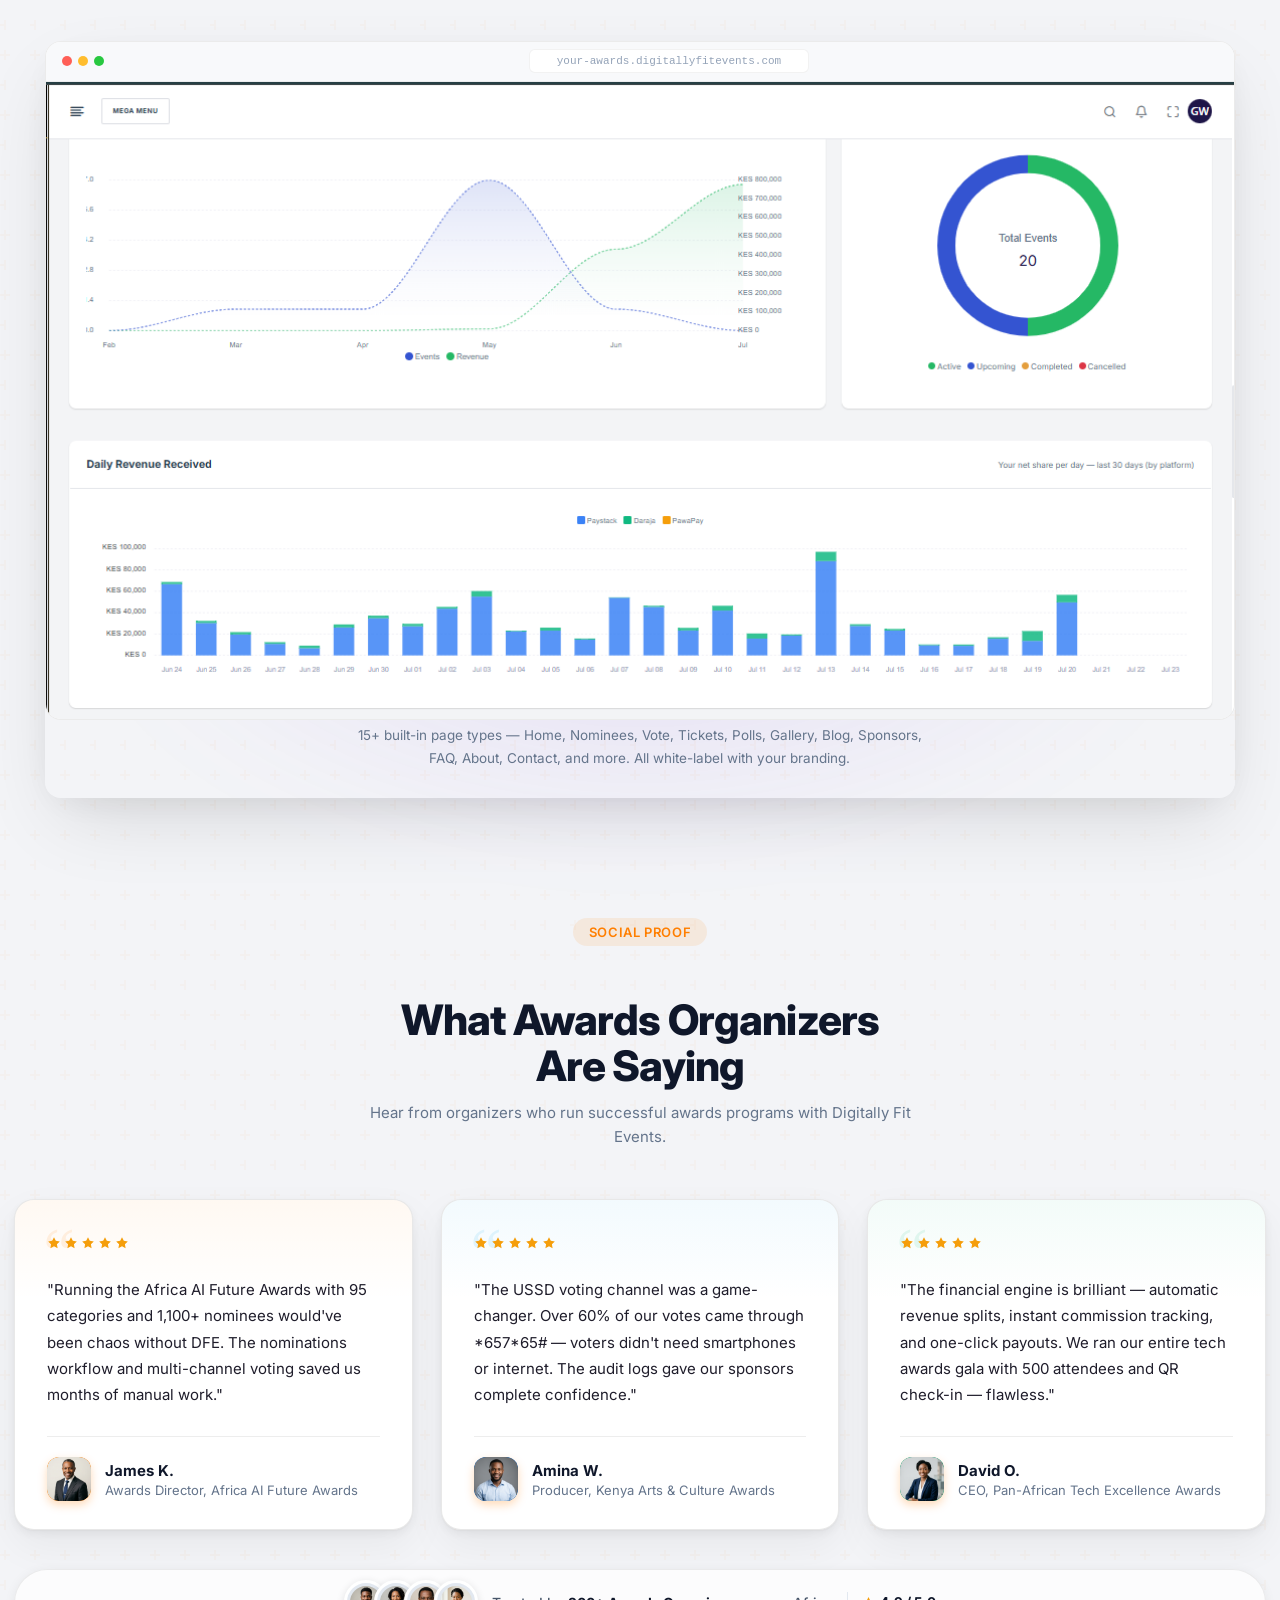
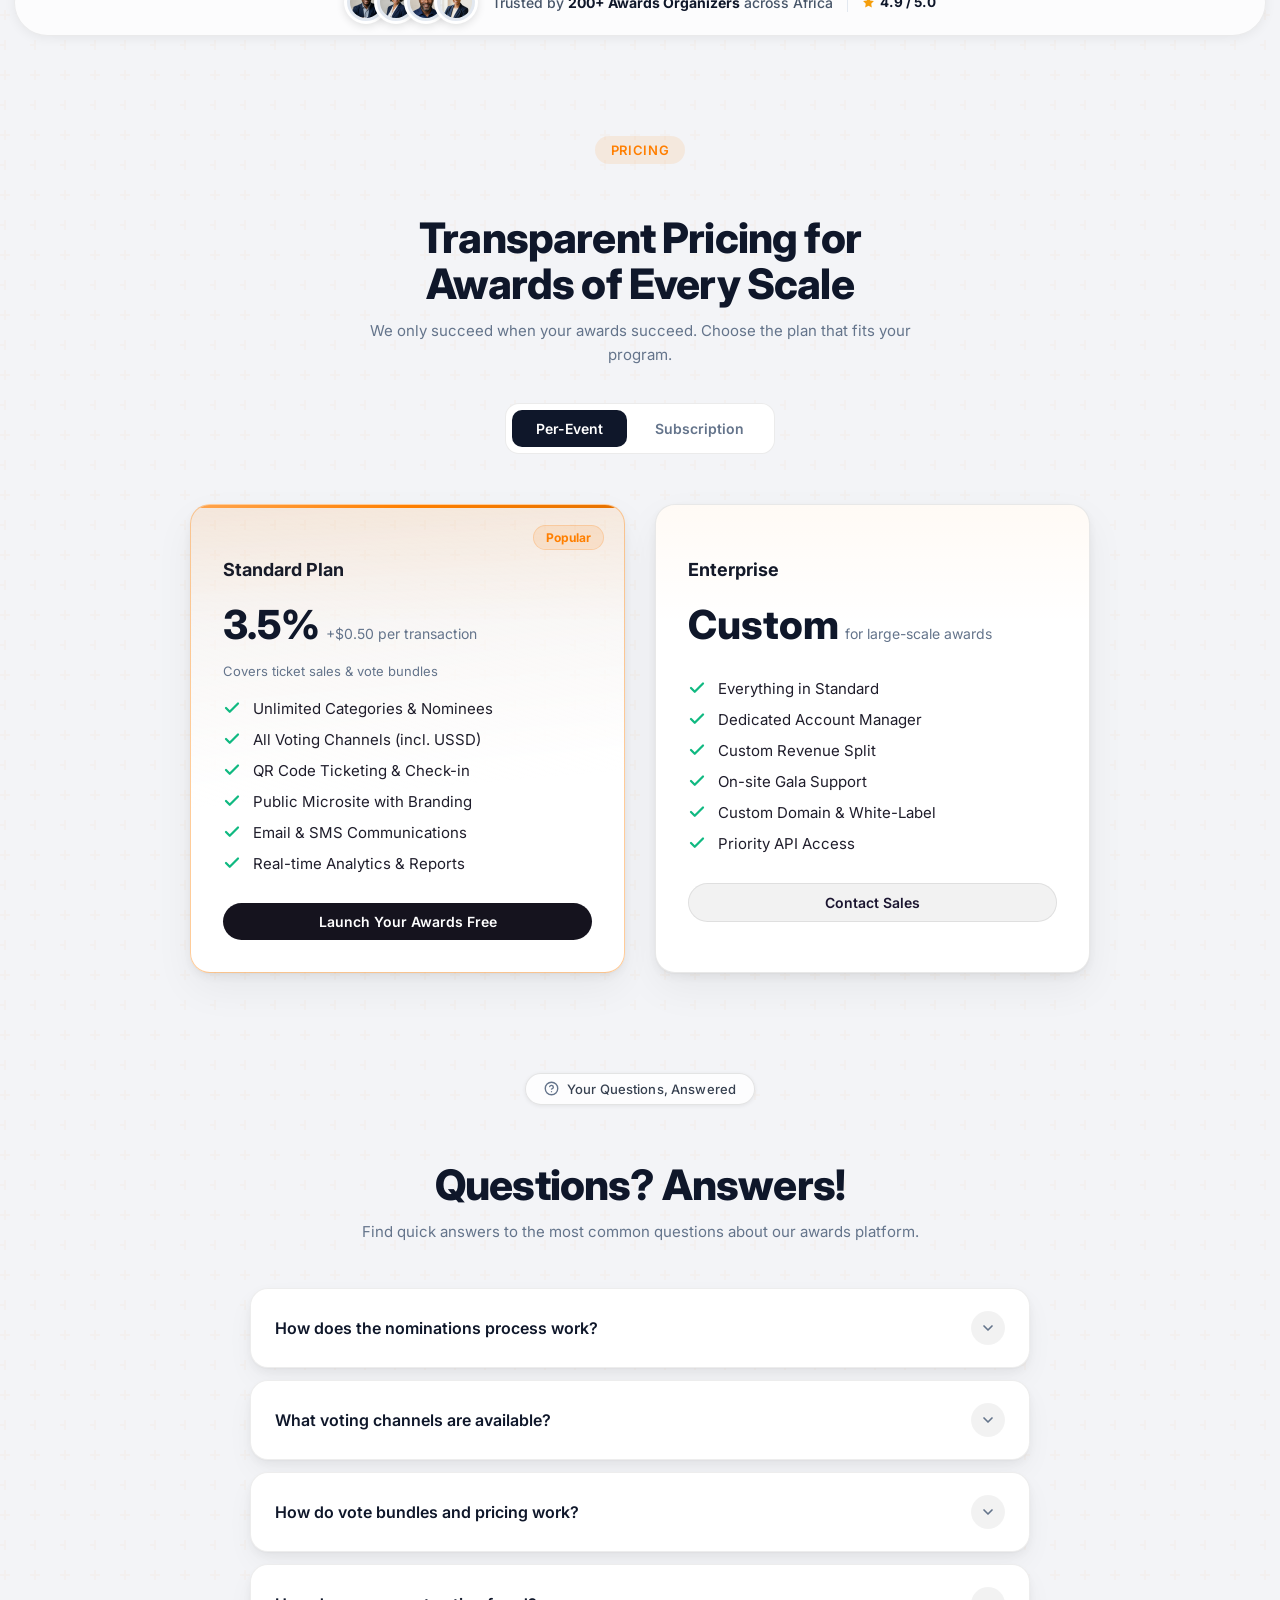
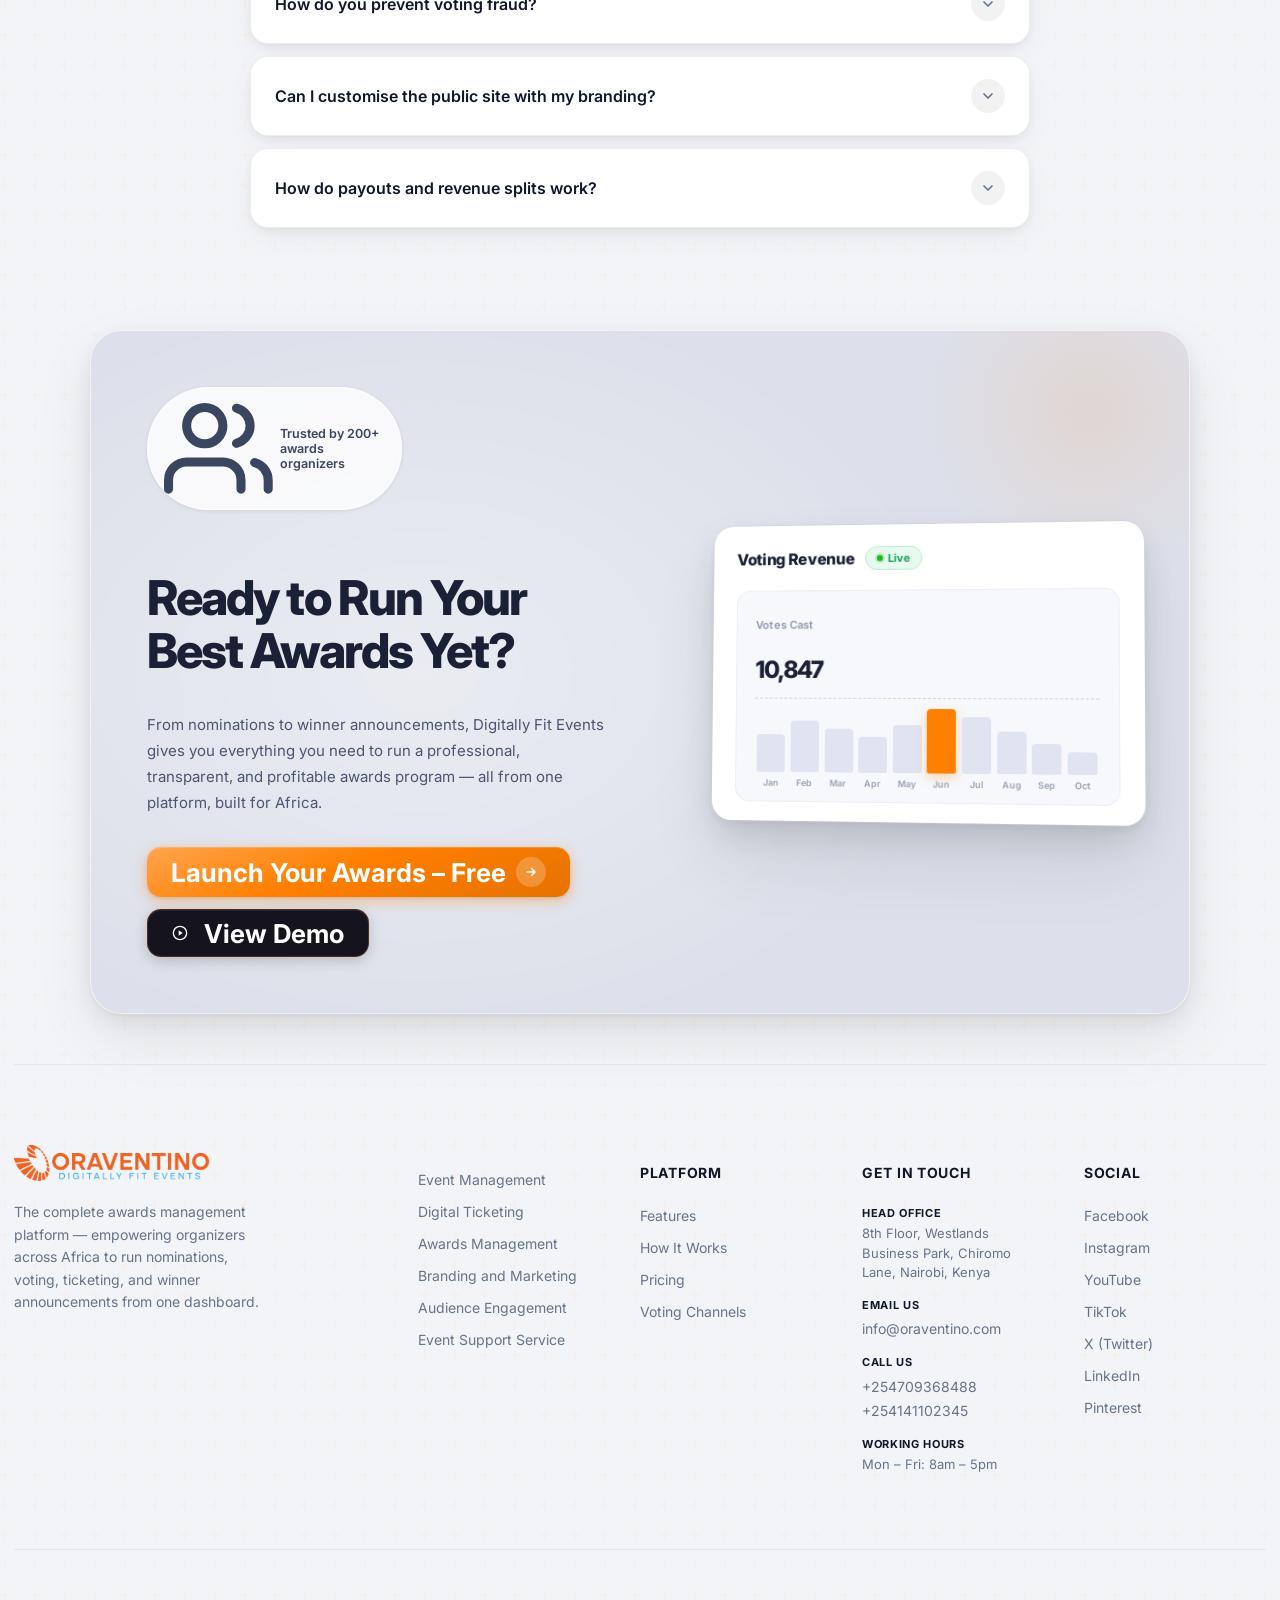
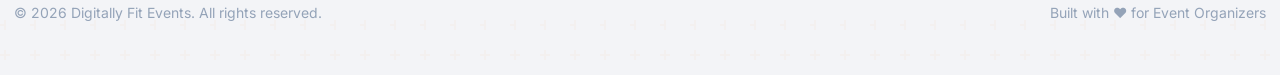
==== commit 4082c55a: "feat(contact): update footer social links and add alternate phone number +254141102345" ====
--- a/index.html
+++ b/index.html
@@ -1285,6 +1285,7 @@
             <li class="contact-item">
               <span class="contact-label">Call Us</span>
               <a href="tel:+254709368488" class="contact-link">+254709368488</a>
+              <a href="tel:+254141102345" class="contact-link">+254141102345</a>
             </li>
             <li class="contact-item">
               <span class="contact-label">Working Hours</span>
@@ -1295,9 +1296,13 @@
         <div class="footer-col">
           <h4>Social</h4>
           <ul class="footer-links">
-            <li><a href="https://www.instagram.com/digitallyfitevents/" target="_blank" rel="noopener noreferrer">Instagram</a></li>
-            <li><a href="https://x.com/DigitallyFAward" target="_blank" rel="noopener noreferrer">X (Twitter)</a></li>
-            <li><a href="https://ke.linkedin.com/company/digitally-fit-awards" target="_blank" rel="noopener noreferrer">LinkedIn</a></li>
+            <li><a href="https://www.facebook.com/oraventino" target="_blank" rel="noopener noreferrer">Facebook</a></li>
+            <li><a href="https://www.instagram.com/oraventino/" target="_blank" rel="noopener noreferrer">Instagram</a></li>
+            <li><a href="https://www.youtube.com/@Oraventino" target="_blank" rel="noopener noreferrer">YouTube</a></li>
+            <li><a href="https://www.tiktok.com/@oraventino" target="_blank" rel="noopener noreferrer">TikTok</a></li>
+            <li><a href="https://x.com/oraventino" target="_blank" rel="noopener noreferrer">X (Twitter)</a></li>
+            <li><a href="https://www.linkedin.com/company/oraventino" target="_blank" rel="noopener noreferrer">LinkedIn</a></li>
+            <li><a href="https://www.pinterest.com/oraventino/" target="_blank" rel="noopener noreferrer">Pinterest</a></li>
           </ul>
         </div>
       </div>
